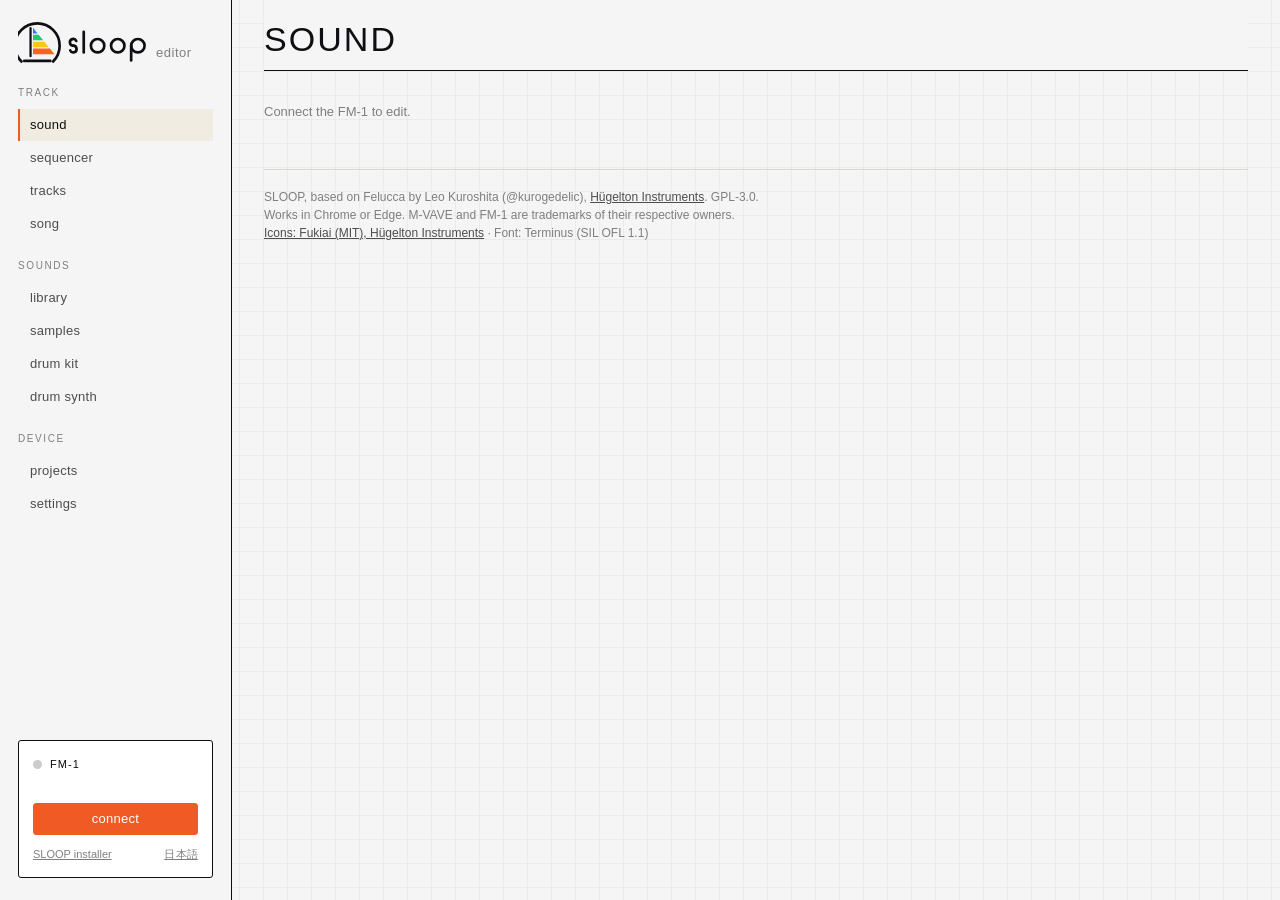
==== docs/webapp/editor/index.html @ 5346305a "editor: the 'field' reskin (teenage-engineering paper palette, every colour a :root token) and the S" ====
<!doctype html>
<!-- SPDX-License-Identifier: GPL-3.0-only
     Copyright (C) 2026 Leo Kuroshita (@kurogedelic), Hügelton Instruments -->
<!-- Felucca web editor. One file, no libraries. Protocol: EDITOR_PROTOCOL.md.
     Add ?mock=1 to the URL to use a built-in simulated device. -->
<html lang="ja">
<head>
<meta charset="utf-8">
<meta name="viewport" content="width=device-width, initial-scale=1">
<title>SLOOP Editor</title>
<style>
  /* SLOOP 2.4 editor: the FM-1's screen on a big display. Black, the four track colours, the device's own
     Terminus pixel font (tools/gen_webfont.py, inlined: the editor also runs from file://), 16 px and 32 px only
     so every pixel stays sharp. The accent (--trk) is the selected track's colour, as the curves on the device.
     Fukiai: Hügelton Instruments' icon font (MIT, FUKIAI-LICENSE.txt); icons stay hidden until it has loaded. */
  @font-face { font-family: "SLOOP Terminus"; src: /*SLOOP-FONT*/url([data-uri])/*SLOOP-FONT*/ format("truetype"); font-display: block; }
  @font-face { font-family: "Fukiai"; src: url("fukiai.ttf") format("truetype"); font-display: block; unicode-range: U+EA00-EB09; }
  /* SLOOP 2.4 editor - "field" reskin after Teenage Engineering.
     Paper-and-hairline look: off-white surfaces, 1px ink strokes, orange accent, letterspaced micro-caps,
     a faint graph-paper grid behind the panels. The device's Terminus pixel font is kept for its own
     readouts (values, levels, the identity), the four track colours stay the device's own (ui_studio.c TE_COL).
     Rule kept from upstream: every colour lives in :root below and is used through var(--...); outside it only
     #000 (text on a colour). test_web.mjs checks this. */
  :root {
    /* teenage engineering "field" palette */
    --paper: #f5f5f5; --panel: #ffffff; --panel-2: #f1ece1; --field: #e5e5e5; --soft: #cccccc;
    --hair: #0f0e12; --ink: #0f0e12; --ink-2: #4d4d4d; --ink-3: #7f7f7f;
    --accent: #f05a24; --accent-2: #eb3622;
    --te-blue: #0071bb; --te-green: #006837; --te-red: #b81d13; --te-yellow: #fab413;
    --grid: #ecebe7;
    /* the names the page already uses */
    --bg: var(--paper); --s1: var(--panel); --s2: var(--field); --s3: var(--soft); --line: #dcd8d0;
    --dim: var(--ink-3); --fg2: var(--ink-2); --fg: var(--ink); --red: var(--te-red); --trk: var(--t1);
    --t1: #287cff; --t2: #1ecc70; --t3: #ffc618; --t4: #ff621a;
    --font-ui: "Helvetica Neue", Helvetica, Arial, system-ui, sans-serif;
    --font-screen: "SLOOP Terminus", ui-monospace, "Cascadia Mono", Menlo, Consolas, monospace;
    --r: 3px;
    color-scheme: light;
  }
  * { box-sizing: border-box; }
  html { background: var(--bg); }
  body { margin: 0; background-color: var(--bg); color: var(--ink-2); font: 400 13px/18px var(--font-ui);
         -webkit-font-smoothing: antialiased;
         background-image: linear-gradient(var(--grid) 1px, transparent 1px), linear-gradient(90deg, var(--grid) 1px, transparent 1px);
         background-size: 24px 24px; background-position: -1px -1px; }
  a { color: inherit; }
  h1, h2, h3 { font-weight: 400; margin: 0; font-size: 13px; line-height: 18px; }
  ::selection { background: var(--accent); color: var(--panel); }
  [hidden] { display: none !important; }
  .dim { color: var(--dim); }
  .ic { font-family: "Fukiai"; font-style: normal; font-weight: 400; font-synthesis: none; line-height: 1; margin-right: .4em;
        -webkit-font-smoothing: antialiased; }
  html:not(.fk) .ic { display: none; }

  /* ---- controls: rectangular, hairline, ink-invert on hover; accent = primary ---- */
  button { font: inherit; color: var(--ink); background: var(--panel); border: 1px solid var(--hair); padding: 6px 12px;
           cursor: pointer; white-space: nowrap; border-radius: var(--r); text-transform: lowercase; letter-spacing: .02em; }
  button:hover:not(:disabled) { background: var(--ink); color: var(--paper); }
  button:focus-visible, select:focus-visible, input:focus-visible, [tabindex]:focus-visible { outline: 2px solid var(--accent); outline-offset: 1px; }
  button:disabled { color: var(--soft); background: var(--panel); border-color: var(--soft); cursor: default; }
  button.pri { background: var(--accent); border-color: var(--accent); color: var(--panel); }
  button.pri:hover:not(:disabled) { background: var(--ink); border-color: var(--ink); }
  button.pri:disabled { background: var(--soft); border-color: var(--soft); color: var(--panel); }
  button.warn:hover:not(:disabled) { background: var(--te-red); border-color: var(--te-red); color: var(--panel); }
  select, input[type=text], input[type=number], input[type=search] {
    font: inherit; color: var(--ink); background: var(--panel); border: 1px solid var(--hair); padding: 4px 8px; border-radius: var(--r); min-width: 0; }
  select { appearance: none; padding-right: 24px; cursor: pointer;
           background: var(--panel) linear-gradient(45deg, transparent 50%, var(--ink) 50%) no-repeat calc(100% - 10px) 55% / 5px 5px,
                       linear-gradient(-45deg, transparent 50%, var(--ink) 50%) no-repeat calc(100% - 5px) 55% / 5px 5px; }
  select[size], select[multiple] { background: var(--panel); padding: 0; }
  select option { background: var(--panel); color: var(--ink); }
  select[size] option { padding: 3px 8px; }
  select[size] option:checked { background: var(--ink); color: var(--paper); }
  input[type=search] { padding-left: 8px; }
  input::placeholder { color: var(--soft); }
  input[type=checkbox] { appearance: none; width: 16px; height: 16px; margin: 0; border: 1px solid var(--hair); background: var(--panel);
                         border-radius: 2px; vertical-align: -3px; cursor: pointer; display: inline-grid; place-content: center; }
  input[type=checkbox]:checked { background: var(--accent); border-color: var(--accent); }
  input[type=checkbox]:checked::after { content: ""; width: 8px; height: 8px; background: var(--panel); }
  /* a slider: a thin bar filled to the value (--p, set by the editor), a square ink handle; no native chrome */
  input[type=range] { appearance: none; -webkit-appearance: none; width: 100%; height: 18px; margin: 0; background: transparent; cursor: pointer; }
  input[type=range]::-webkit-slider-runnable-track { height: 4px;
    background: linear-gradient(90deg, var(--s2) var(--a, 0%), var(--c, var(--accent)) var(--a, 0%), var(--c, var(--accent)) var(--p, 0%), var(--s2) var(--p, 0%)); }
  input[type=range]::-moz-range-track { height: 4px;
    background: linear-gradient(90deg, var(--s2) var(--a, 0%), var(--c, var(--accent)) var(--a, 0%), var(--c, var(--accent)) var(--p, 0%), var(--s2) var(--p, 0%)); }
  input[type=range]::-webkit-slider-thumb { -webkit-appearance: none; width: 8px; height: 16px; margin-top: -6px; background: var(--ink); border: 0; border-radius: 1px; }
  input[type=range]::-moz-range-thumb { width: 8px; height: 16px; background: var(--ink); border: 0; border-radius: 1px; }
  input[type=range]:disabled { opacity: .35; }
  progress { appearance: none; -webkit-appearance: none; height: 8px; border: 1px solid var(--hair); background: var(--panel); vertical-align: middle; border-radius: 2px; }
  progress::-webkit-progress-bar { background: var(--panel); }
  progress::-webkit-progress-value { background: var(--accent); }
  progress::-moz-progress-bar { background: var(--accent); }
  .bar { display: flex; flex-wrap: wrap; gap: 8px; align-items: center; margin: 0 0 10px; }
  .bar .grow { flex: 1; }
  .seg { display: inline-flex; flex-wrap: wrap; gap: 0; border: 1px solid var(--hair); border-radius: var(--r); overflow: hidden; }
  .seg button { border: 0; border-left: 1px solid var(--hair); border-radius: 0; background: var(--panel); color: var(--dim); }
  .seg button:first-child { border-left: 0; }
  .seg button[aria-pressed="true"], button.tog[aria-pressed="true"] { background: var(--ink); color: var(--paper); }
  .seg.ids button { text-transform: none; }
  button:disabled .ic { opacity: .5; }
  label { white-space: nowrap; }
  table { border-collapse: collapse; }
  th { font-weight: 400; color: var(--dim); text-align: left; padding: 0 12px 4px 0; text-transform: lowercase; }
  td { padding: 2px 12px 2px 0; }
  td.i { color: var(--dim); text-align: right; }

  /* ---- the frame: the side bar (logo, pages, the device), the page ---- */
  .app { display: grid; grid-template-columns: 232px minmax(0, 1fr); min-height: 100vh; }
  .side { position: sticky; top: 0; height: 100vh; display: flex; flex-direction: column; gap: 20px; padding: 22px 18px;
          border-right: 1px solid var(--hair); overflow-y: auto; background: var(--paper); }
  .brand { display: flex; align-items: flex-end; gap: 10px; color: var(--ink); text-decoration: none; }
  .brand svg { width: 128px; height: auto; display: block; color: var(--ink); }
  .brand span { color: var(--dim); text-transform: lowercase; padding-bottom: 2px; letter-spacing: .04em; }
  .tabs { display: flex; flex-direction: column; gap: 1px; }
  .tabs .navh { color: var(--ink-3); margin: 16px 0 6px; text-transform: uppercase; font-size: 10px; letter-spacing: .16em; }
  .tabs .navh:first-child { margin-top: 0; }
  .tabs button { background: none; color: var(--ink-2); text-align: left; padding: 7px 10px; border: 0; border-left: 2px solid transparent; border-radius: 0; }
  .tabs button:hover { color: var(--ink); background: var(--panel-2); }
  .tabs button[aria-selected="true"] { color: var(--ink); background: var(--panel-2); border-left-color: var(--accent); }
  .devcard { margin-top: auto; display: flex; flex-direction: column; gap: 10px; padding: 14px; border: 1px solid var(--hair);
             border-radius: var(--r); background: var(--panel); }
  .devline { display: flex; align-items: center; gap: 8px; color: var(--ink); text-transform: uppercase; font-size: 11px; letter-spacing: .1em; }
  .led { width: 9px; height: 9px; background: var(--soft); border-radius: 50%; flex: none; }
  .led.on { background: var(--te-green); box-shadow: 0 0 6px var(--te-green); }
  .led.busy { background: var(--te-yellow); }
  #version { color: var(--ink-2); overflow-wrap: anywhere; font: 12px/16px var(--font-screen); }
  #live, #mock { color: var(--dim); font-size: 11px; }
  #connect { width: 100%; }
  .devcard .links { display: flex; justify-content: space-between; gap: 8px; font-size: 11px; }
  .lang { background: none; border: 0; color: var(--dim); padding: 0; text-decoration: underline; text-transform: none; }
  .lang:hover:not(:disabled) { background: none; color: var(--ink); }

  .main { min-width: 0; padding: 0 32px 40px; }
  .top { position: sticky; top: 0; z-index: 5; background: var(--paper); padding: 22px 0 14px; border-bottom: 1px solid var(--hair); }
  .titlebar { display: flex; align-items: flex-end; gap: 16px; min-height: 34px; }
  #pagetitle { font-size: 34px; line-height: 34px; font-weight: 300; color: var(--ink); text-transform: uppercase; letter-spacing: .06em;
               white-space: nowrap; flex: none; }
  #status { margin-left: auto; color: var(--dim); text-align: right; min-height: 18px; overflow-wrap: anywhere; max-width: 70%; font-size: 12px;
            display: -webkit-box; -webkit-line-clamp: 2; -webkit-box-orient: vertical; overflow: hidden; }
  #status.err { color: var(--te-red); }
  .trackbar { display: flex; flex-wrap: wrap; gap: 10px; align-items: center; margin-top: 16px; }
  .trackbar > .dim { text-transform: uppercase; letter-spacing: .12em; font-size: 10px; margin-right: 4px; }
  #trackbtns button { display: flex; align-items: center; gap: 10px; padding: 0 14px 0 0; background: var(--panel); color: var(--ink-2);
                      text-transform: none; min-width: 150px; max-width: 240px; overflow: hidden; }
  #trackbtns button .no { width: 34px; height: 34px; display: grid; place-content: center; background: var(--c); color: var(--panel); font-size: 16px; flex: none; }
  #trackbtns button .nm { overflow: hidden; text-overflow: ellipsis; }
  #trackbtns button[aria-pressed="true"] { background: var(--panel-2); color: var(--ink); box-shadow: inset 0 -3px var(--c); }
  #trackbtns button[aria-pressed="true"] .no { background: var(--c); color: var(--panel); }
  .hint { margin: 32px 0; color: var(--dim); }
  .panel { padding-top: 22px; }
  footer { margin-top: 48px; padding-top: 18px; border-top: 1px solid var(--line); color: var(--dim); font-size: 12px; }
  footer a { color: var(--ink-2); text-decoration: underline; }

  /* ---- cards and the parameter pages (the device's 4 knobs a page, one colour per knob) ---- */
  .card { background: var(--panel); border: 1px solid var(--hair); border-radius: var(--r); padding: 16px 18px 18px; margin: 0 0 18px; min-width: 0; }
  .card > h2, .group > h2 { color: var(--ink); text-transform: uppercase; margin: 0 0 14px; display: flex; align-items: center; gap: 8px;
                            font-size: 15px; line-height: 18px; font-weight: 400; letter-spacing: .12em; }
  .card > h2 .ic, .group > h2 .ic { font-size: 18px; color: var(--ink-2); }
  .card > h2 .sub, .group > h2 .sub { color: var(--dim); text-transform: lowercase; margin-left: auto; font-size: 12px; line-height: 16px; letter-spacing: 0; }
  .card > p.dim { margin: 0 0 12px; }
  .groups + .card { margin-top: 18px; }
  .cards2 { display: grid; grid-template-columns: repeat(auto-fit, minmax(min(100%, 420px), 1fr)); gap: 0 18px; align-items: start; }
  .groups { columns: 2 520px; column-gap: 18px; }
  .group { background: var(--panel); border: 1px solid var(--hair); border-radius: var(--r); padding: 16px 18px 12px; min-width: 0; break-inside: avoid; margin: 0 0 18px; }
  .group h3 { color: var(--ink-3); text-transform: uppercase; margin: 14px 0 8px; display: flex; align-items: center; font-size: 10px; letter-spacing: .16em; }
  .group h2 + h3 { margin-top: 0; }
  .knobs { display: grid; grid-template-columns: repeat(4, minmax(0, 1fr)); border-top: 1px solid var(--line); }
  /* 2.5: the DRUM SYNTH page */
  .dslanes { display: grid; grid-template-columns: repeat(8, minmax(0, 1fr)); gap: 4px; margin: 6px 0 10px; }
  .dslanes button { --c: var(--t4); padding: 8px 4px; white-space: nowrap; overflow: hidden; text-overflow: ellipsis; }
  .dslanes button[aria-pressed=true] { background: var(--c); border-color: var(--c); color: var(--ink); }
  .dsrng { display: inline-flex; align-items: center; gap: 6px; }
  .dsrng input[type=range] { width: 110px; --c: var(--t4); }
  #dsgroups .knob { --c: var(--t4); }
  .knob { --c: var(--t1); position: relative; padding: 10px 12px 12px; min-width: 0; border-left: 1px solid var(--line);
          display: flex; flex-direction: column; gap: 6px; }
  .knob:first-child { border-left: 0; padding-left: 0; }
  .knobs > .knob:nth-child(4n + 2) { --c: var(--t2); }
  .knobs > .knob:nth-child(4n + 3) { --c: var(--t3); }
  .knobs > .knob:nth-child(4n + 4) { --c: var(--t4); }
  .knob .kl { color: var(--c); text-transform: uppercase; font-size: 10px; letter-spacing: .1em; overflow: hidden; text-overflow: ellipsis; white-space: nowrap; }
  .knob .v { color: var(--ink); font: 32px/32px var(--font-screen); white-space: nowrap; overflow: hidden; cursor: ns-resize;
             user-select: none; touch-action: none; }
  .knob .v small { font: 16px/16px var(--font-screen); color: var(--dim); margin-left: 4px; }
  .knob .v.long { font: 16px/32px var(--font-screen); }
  .knob select { width: 100%; color: var(--ink); border-color: var(--hair); font-size: 13px; }
  .knob.enum .v { display: none; }
  .knob.enum select { margin-top: 6px; height: 34px; color: var(--c); border-color: var(--line); background-color: var(--panel-2); }
  .knob.pushed .v, .knob.pushed select { color: var(--accent); }
  /* wave choices: a page-drawn picker so the options carry an icon (Chrome 135+); native menus get words only */
  @supports (appearance: base-select) {
    select.wave, select.wave::picker(select) { appearance: base-select; }
    select.wave > button { font: inherit; background: none; color: inherit; padding: 0; text-align: start; text-transform: none; }
    select.wave::picker(select) { border: 1px solid var(--hair); background: var(--panel); color: var(--ink); padding: 0; border-radius: var(--r); }
    select.wave option { padding: 2px 8px; min-block-size: 0; }
    select.wave option:checked { color: var(--accent); }
    select.wave option:hover, select.wave option:focus-visible { background: var(--ink); color: var(--paper); }
    select.wave option::checkmark { display: none; }
  }

  /* ---- sound: the engine and its presets ---- */
  .browser { display: grid; grid-template-columns: 200px minmax(220px, 360px) 1fr; gap: 18px; align-items: start; }
  .browser .fld { display: flex; flex-direction: column; gap: 6px; color: var(--ink-3); text-transform: uppercase; font-size: 10px; letter-spacing: .12em; }
  .browser select:not([size]) { width: 100%; }
  .browser select[size] { width: 100%; height: 200px; }
  .browser .acts { display: flex; flex-direction: column; gap: 8px; align-items: flex-start; padding-top: 24px; }
  .browser .acts .bar { margin: 0; }
  #engine { height: 34px; }

  /* ---- sequencer: the steps as the device's tiles, the drum lanes ---- */
  .grid { display: grid; grid-template-columns: repeat(16, minmax(0, 1fr)); gap: 3px; margin: 10px 0 18px; }
  .grid button { background: var(--panel); color: var(--ink-3); border: 1px solid var(--hair); border-radius: 2px; padding: 5px 6px; min-width: 0;
                 height: 60px; display: flex; flex-direction: column; justify-content: space-between; text-align: left; overflow: hidden; text-transform: none; }
  .grid button:hover:not(:disabled) { background: var(--panel-2); color: var(--ink); }
  .grid button .n { color: var(--soft); font-size: 10px; letter-spacing: .06em; }
  .grid button.beat .n { color: var(--ink-2); }
  .grid button .x { overflow: hidden; overflow-wrap: anywhere; color: var(--ink-2); line-height: 15px; max-height: 30px; font-size: 11px; }
  .grid button.on { background: var(--trk); border-color: var(--trk); }
  .grid button.on .n, .grid button.on .x { color: var(--ink); }
  .grid button.acc { box-shadow: inset 0 3px var(--ink); }
  .grid button.tie { background: repeating-linear-gradient(-45deg, var(--panel) 0 6px, var(--s2) 6px 8px); }
  .grid button.lk .n::after { content: " \25AA"; }
  .grid button.fc1 .n::before { content: "F "; }
  .grid button.fc2 .n::before { content: "\00d7 "; }
  .grid button.sel { outline: 2px solid var(--ink); outline-offset: 1px; }
  .stepdetail { margin: 0 0 18px; padding: 12px 0 0; border-top: 1px solid var(--line); }
  .stepdetail .bar > * { margin-right: 8px; }
  .stepdetail input[type=number] { width: 70px; }
  .stepcols { columns: 520px; column-gap: 32px; }
  .stepcols table { break-inside: avoid; margin-bottom: 12px; }
  #steps input[type=text] { width: 140px; }
  #steps input[type=number] { width: 60px; }
  #steps .bad { border-color: var(--te-red); color: var(--te-red); }
  #steps tr.off td { color: var(--soft); }
  #steps tr.hl td { background: var(--panel-2); }
  /* ---- 2.5: LEN at hand, the piano roll, the MIDI preview, the song order ---- */
  .seqtools input[type=number] { width: 64px; text-align: center; }
  .seqtools .sq { min-width: 34px; padding: 0 8px; }
  .seqtools > * { margin-right: 6px; }
  .rollbox { overflow-x: auto; margin: 8px 0; border: 1px solid var(--hair); border-radius: var(--r); }
  .rollbox canvas { display: block; touch-action: none; }
  .midiprev { border: 1px solid var(--hair); border-radius: var(--r); padding: 12px; margin: 8px 0 18px; }
  .midiprev ul { margin: 6px 0; padding-left: 20px; }
  .midiprev ul.warn li { color: var(--te-yellow); }
  table.song td, table.song th { padding: 4px 8px; text-align: left; }
  table.song input[type=number] { width: 64px; }
  table.song td.acts button { min-width: 34px; padding: 0 6px; margin-right: 4px; }
  table.song tr.bad td { color: var(--te-red); }
  #p-song .bad { color: var(--te-red); }
  details.more { margin-top: 8px; }
  details.more > summary { cursor: pointer; color: var(--dim); text-transform: lowercase; list-style: none; padding: 6px 0; }
  details.more > summary::before { content: "\25B8  "; }
  details.more[open] > summary::before { content: "\25BE  "; }
  .dgrid { display: grid; gap: 2px; margin: 8px 0 18px; overflow-x: auto; }
  .dgrid .ln { color: var(--ink-2); white-space: nowrap; padding-right: 10px; align-self: center; text-transform: lowercase; }
  .dgrid .hd { color: var(--dim); }
  .dgrid .gap { grid-column: 1 / -1; height: 12px; }
  .dgrid button { background: var(--panel); color: var(--ink-3); border: 1px solid var(--hair); border-radius: 2px; padding: 0; min-width: 18px; height: 22px; line-height: 22px; text-align: center; }
  .dgrid button.beat { background: var(--panel-2); color: var(--ink-2); }
  .dgrid button:hover { outline: 1px solid var(--ink); }
  .dgrid button.on { background: var(--t4); border-color: var(--t4); color: var(--ink); }
  .dgrid button.on.l1 { background: color-mix(in srgb, var(--t4) 35%, var(--panel)); }
  .dgrid button.on.l2 { background: color-mix(in srgb, var(--t4) 65%, var(--panel)); }
  .dgrid button.on.l3 { background: var(--ink); color: var(--panel); }

  /* ---- mixer: the device's TRACKS strips ---- */
  .mixer { display: grid; grid-template-columns: repeat(4, minmax(0, 170px)); gap: 12px; margin: 4px 0 12px; }
  .strip { --c: var(--t1); background: var(--paper); border: 1px solid var(--hair); border-radius: var(--r); padding: 12px 10px;
           display: flex; flex-direction: column; align-items: center; gap: 10px; min-width: 0; }
  .strip.sel { border-color: var(--c); box-shadow: inset 0 0 0 1px var(--c); }
  .strip button.num { width: 48px; height: 48px; font: 32px/32px var(--font-screen); padding: 0; background: var(--panel); color: var(--c); border: 1px solid var(--hair); }
  .strip.sel button.num { background: var(--c); color: var(--panel); border-color: var(--c); }
  .strip .snd { width: 100%; text-align: center; color: var(--ink); overflow-wrap: anywhere; min-height: 40px; text-transform: uppercase; font-size: 11px; letter-spacing: .08em; }
  .strip .rec, .strip .solo { color: var(--soft); text-transform: lowercase; }
  .strip .rec.on { color: var(--panel); background: var(--te-red); border-color: var(--te-red); padding: 0 6px; }
  .strip .rec:not(.on) .ic { visibility: hidden; }
  .strip .solo { visibility: hidden; }
  .strip .solo.on { visibility: visible; color: var(--ink); background: var(--te-yellow); border-color: var(--te-yellow); padding: 0 6px; }
  .strip input.fader { writing-mode: vertical-lr; direction: rtl; width: 32px; height: 180px; }
  .strip input.fader::-webkit-slider-runnable-track { width: 6px; height: 100%; background: linear-gradient(0deg, var(--c) var(--p, 0%), var(--s2) var(--p, 0%)); }
  .strip input.fader::-moz-range-track { width: 6px; background: linear-gradient(0deg, var(--c) var(--p, 0%), var(--s2) var(--p, 0%)); }
  .strip input.fader::-webkit-slider-thumb { width: 18px; height: 8px; margin-top: 0; margin-left: -6px; border-radius: 1px; }
  .strip input.fader::-moz-range-thumb { width: 18px; height: 8px; border-radius: 1px; }
  .strip .lv { color: var(--ink); font: 32px/32px var(--font-screen); }
  .strip .v { white-space: nowrap; }
  .strip .pan { width: 100%; }
  .strip.muted .fader, .strip.muted .lv { opacity: .35; }
  .strip button { width: 100%; }
  .strip button.tog[aria-pressed="true"] { background: var(--c); color: var(--panel); }
  .strip button.selb:disabled { background: none; color: var(--c); border-color: var(--soft); }

  /* ---- library and the device bank ---- */
  .libcols { display: grid; grid-template-columns: repeat(auto-fit, minmax(min(100%, 420px), 1fr)); gap: 18px; }
  .libcols > .card { margin: 0; }
  .libcols .bar input[type=search] { flex: 1 1 140px; }
  .list { height: 360px; overflow: auto; border: 1px solid var(--hair); border-radius: var(--r); background: var(--panel); resize: vertical; }
  .list table { width: 100%; table-layout: fixed; }
  .list th { position: sticky; top: 0; background: var(--panel-2); padding: 5px 8px; }
  .list td { padding: 4px 8px; white-space: nowrap; overflow: hidden; text-overflow: ellipsis; color: var(--ink-2); }
  .list tr[data-id]:hover td, .list tr[data-slot]:hover td { background: var(--panel-2); }
  .list tr[data-id], .list tr[data-slot] { cursor: pointer; }
  .list tr.sel td, .list tr.sel:hover td { background: var(--ink); color: var(--paper); }
  .list tr.empty td { color: var(--soft); }
  .list tr.over td { outline: 1px dashed var(--accent); outline-offset: -1px; }
  .list.over { outline: 1px solid var(--accent); }
  .list .none { padding: 12px; color: var(--dim); }
  .list col.n { width: 52px; } .list col.e { width: 96px; } .list col.d { width: 110px; }

  /* ---- samples: CHOP and the user slots ---- */
  .smp { background: var(--panel); border: 1px solid var(--hair); border-radius: var(--r); padding: 16px 18px; margin: 0 0 18px; }
  .smp.over { outline: 2px dashed var(--accent); outline-offset: -2px; }
  .smp .head { display: flex; flex-wrap: wrap; gap: 8px 12px; align-items: center; margin: 0 0 8px; }
  .smp .head b { font-weight: 400; color: var(--ink); min-width: 48px; }
  .smp > .head:first-child b { font: 32px/32px var(--font-screen); color: var(--trk); }
  .smp progress { width: 180px; }
  .smp table { margin: 8px 0 0; }
  .smp input.name { width: 110px; text-transform: uppercase; }
  .smp input.root { width: 60px; }
  .smp .bad { color: var(--te-red); }
  .chop canvas.wave { display: block; width: 100%; height: 150px; margin: 8px 0; background: var(--paper); border: 1px solid var(--hair); border-radius: var(--r);
                      cursor: default; touch-action: none; }
  .chop .sep { width: 12px; }
  .chop input.num { width: 70px; }
  .chop input[type=range] { width: 110px; }
  .chop button.tap { min-width: 80px; }
  .chop .chops { display: flex; flex-wrap: wrap; gap: 3px; margin: 8px 0; }
  .chop .chip { display: inline-flex; align-items: center; gap: 4px; background: var(--field); color: var(--ink-2); padding: 3px 8px; cursor: pointer;
                user-select: none; text-transform: none; border: 1px solid var(--hair); border-radius: 2px; }
  .chop .chip.on { background: var(--accent); border-color: var(--accent); color: var(--panel); }
  .chop .chip.off { color: var(--soft); text-decoration: line-through; }
  .chop input.len { width: 180px; }
  .chop .selrow[hidden] { display: none; }

  /* ---- drum kit: 16 pads, one per drum lane, as the white keys ---- */
  .kithead { display: grid; grid-template-columns: minmax(0, 1fr) auto; gap: 12px 24px; align-items: end; }
  .kitmeter { display: flex; align-items: center; gap: 10px; }
  .kitmeter progress { width: 220px; height: 8px; }
  .kitmeter.over progress::-webkit-progress-value { background: var(--te-red); }
  .kitmeter.over span { color: var(--te-red); }
  .pads { display: grid; grid-template-columns: repeat(4, minmax(0, 1fr)); gap: 10px; margin: 16px 0; }
  .pad { --c: var(--t4); background: var(--panel); border: 1px solid var(--hair); border-radius: var(--r); padding: 10px; min-width: 0; display: flex; flex-direction: column;
         gap: 6px; position: relative; min-height: 170px; }
  .pad.over { outline: 2px dashed var(--c); outline-offset: -2px; }
  .pad .ph { display: flex; align-items: baseline; gap: 8px; }
  .pad .ph b { font-weight: 400; color: var(--c); text-transform: uppercase; letter-spacing: .06em; }
  .pad .ph .key { color: var(--soft); margin-left: auto; }
  .pad canvas { width: 100%; height: 48px; display: block; background: var(--paper); border: 1px solid var(--line); cursor: pointer; }
  .pad .fn { color: var(--ink-2); overflow: hidden; text-overflow: ellipsis; white-space: nowrap; }
  .pad .empty { flex: 1; display: grid; place-content: center; color: var(--soft); text-align: center; cursor: pointer; border: 1px dashed var(--soft); border-radius: 2px; }
  .pad .empty:hover { color: var(--ink-2); border-color: var(--ink); }
  .pad .row3 { display: grid; grid-template-columns: auto 1fr auto; gap: 6px; align-items: center; color: var(--dim); }
  .pad .row3 .val { color: var(--ink-2); min-width: 64px; text-align: right; font-family: var(--font-screen); }
  .pad .acts { display: flex; gap: 4px; }
  .pad .acts button { padding: 3px 8px; }
  .pad.playing canvas { outline: 1px solid var(--c); }
  .kstep { border-top: 1px solid var(--line); padding: 16px 0 4px; margin-top: 8px; }
  .kstep > h3 { display: flex; align-items: center; gap: 12px; color: var(--ink); text-transform: uppercase; margin: 0 0 10px; font-size: 12px; letter-spacing: .12em; }
  .kstep > h3 .num { width: 32px; height: 32px; display: grid; place-content: center; background: var(--trk); color: var(--panel); font: 32px/32px var(--font-screen); }
  .dest { display: grid; grid-template-columns: minmax(0, 2fr) repeat(4, minmax(0, 1fr)); gap: 8px; margin: 0 0 10px; }
  .dest button { display: flex; flex-direction: column; align-items: flex-start; gap: 4px; padding: 10px 12px; background: var(--panel);
                 border: 1px solid var(--hair); text-transform: none; white-space: normal; text-align: left; min-height: 92px; }
  .dest button b { font-weight: 400; font-family: var(--font-screen); font-size: 32px; line-height: 32px; color: var(--ink); }
  .dest button .cap { color: var(--dim); }
  .dest button .now { color: var(--soft); overflow-wrap: anywhere; }
  .dest button.full .now { color: var(--ink-2); }
  .dest button.big { border-color: var(--t4); }
  .dest button.big b { color: var(--t4); }
  .dest button[aria-checked="true"] { background: var(--panel-2); border-color: var(--trk); box-shadow: inset 0 0 0 1px var(--trk); }
  .dest button[aria-checked="true"] b { color: var(--trk); }
  .dest button:disabled { opacity: .35; }
  .destnote { color: var(--ink-2); margin: 0 0 10px; }
  .destnote .warn, .warn-t { color: var(--accent-2); }

  /* ---- samples: the slots, files or CHOP, send ---- */
  .dest.slots4 { grid-template-columns: repeat(4, minmax(0, 1fr)); }
  .dest.slots4 button progress { width: 100%; height: 4px; }
  .modes { margin: 0 0 10px; }
  .modes button { padding: 8px 16px; text-transform: none; }
  .modes button[aria-selected="true"] { background: var(--ink); border-color: var(--ink); color: var(--paper); }
  .modehelp { color: var(--ink-2); margin: 0 0 12px; max-width: 980px; }
  .modehelp p { margin: 0 0 4px; }
  .modehelp p:first-child { color: var(--ink); }
  .dropzone { border: 1px dashed var(--ink-3); border-radius: var(--r); padding: 28px 16px; display: grid; place-items: center; gap: 6px; cursor: pointer;
              text-align: center; margin: 0 0 12px; background: var(--panel); }
  .dropzone b { font-weight: 400; color: var(--ink); }
  .dropzone:hover, .dropzone.over { border-color: var(--accent); }
  .dropzone.over { outline: 2px dashed var(--accent); outline-offset: -2px; }
  canvas.keymap { display: block; width: 100%; height: 44px; margin: 8px 0 12px; }
  .flist { display: grid; gap: 2px; margin: 0 0 8px; }
  .frow { --c: var(--t1); display: grid; grid-template-columns: 40px minmax(0, 1fr) 80px 120px 80px 40px; gap: 8px; align-items: center;
          background: var(--panel); padding: 4px 8px; border: 1px solid var(--line); border-left: 4px solid var(--c); }
  .frow.fhead { background: none; border-color: transparent; border-left-color: transparent; color: var(--dim); text-transform: lowercase; }
  .frow .fn { overflow: hidden; text-overflow: ellipsis; white-space: nowrap; color: var(--ink); }
  .frow input.root { width: 72px; }
  .frow button { padding: 3px 0; }
  .pane .smp.chop { border: 0; padding: 0; margin: 0; background: none; }
  .seg button.trk[aria-pressed], .seg button.trk { color: var(--c); }
  .seg button.trk:hover:not(:disabled) { background: var(--c); color: var(--panel); }
  .seg button.trk:disabled { color: var(--soft); }
  /* ---- projects, settings ---- */
  .slots { display: grid; grid-template-columns: repeat(auto-fill, minmax(200px, 1fr)); gap: 12px; }
  .slot { background: var(--paper); border: 1px solid var(--hair); border-radius: var(--r); padding: 12px; display: flex; flex-direction: column; gap: 8px; }
  .slot b { font-weight: 400; font-family: var(--font-screen); font-size: 32px; line-height: 32px; color: var(--ink); }
  .slot .st { color: var(--dim); text-transform: lowercase; }
  .slot.used .st { color: var(--te-green); }
  .slot .bar { margin: 0; }
  #sysinfo th { padding-right: 24px; }
  #sysinfo td { color: var(--ink); }
  .fm6ops { overflow-x: auto; }
  .fm6list { display: grid; grid-template-columns: repeat(auto-fill, minmax(190px, 1fr)); gap: 4px; margin: 6px 0 10px; }
  .fm6v { display: flex; align-items: center; gap: 6px; min-width: 0; }
  .fm6v button { flex: 1; min-width: 0; text-align: left; white-space: nowrap; overflow: hidden; text-overflow: ellipsis; text-transform: none; }
  .fm6v .dim { width: 2.6em; }
  #fm6panel.drop { outline: 2px dashed var(--accent); outline-offset: -6px; }
  .fm6ops td, .fm6ops th { padding: 1px 3px; }
  input.fm6n { width: 3.6em; padding: 2px 3px; }
  #fm6panel h3 { margin: 16px 0 6px; color: var(--ink-3); text-transform: uppercase; font-size: 10px; letter-spacing: .16em; }

  /* ---- narrow screens: the side bar becomes a top bar ---- */
  @media (max-width: 860px) {
    .app { grid-template-columns: minmax(0, 1fr); }
    .side { position: static; height: auto; flex-direction: row; flex-wrap: wrap; align-items: center; gap: 12px; padding: 12px 16px;
            border-right: 0; border-bottom: 1px solid var(--hair); }
    .brand svg { width: 96px; }
    .tabs { flex-direction: row; overflow-x: auto; order: 3; width: 100%; }
    .tabs .navh { display: none; }
    .tabs button { border-left: 0; border-bottom: 2px solid transparent; }
    .tabs button[aria-selected="true"] { border-bottom-color: var(--accent); }
    .devcard { margin: 0 0 0 auto; padding: 0; border: 0; background: none; flex-direction: row; flex-wrap: wrap; align-items: center; }
    #connect { width: auto; }
    .main { padding: 0 16px 24px; }
    .top { position: static; }
    .browser { grid-template-columns: 1fr; }
    .browser .acts { padding-top: 0; }
    .grid { grid-template-columns: repeat(8, minmax(0, 1fr)); }
    .mixer { grid-template-columns: repeat(2, minmax(0, 1fr)); }
    .pads { grid-template-columns: repeat(2, minmax(0, 1fr)); }
    .knobs { grid-template-columns: repeat(2, minmax(0, 1fr)); }
    .dslanes { grid-template-columns: repeat(4, minmax(0, 1fr)); }
    .knobs > .knob:nth-child(2n + 1) { border-left: 0; padding-left: 0; }
    .kithead { grid-template-columns: 1fr; }
    .dest, .dest.slots4 { grid-template-columns: repeat(2, minmax(0, 1fr)); }
    .frow { grid-template-columns: 32px minmax(0, 1fr) 64px 40px; }
    .frow > :nth-child(4), .frow > :nth-child(5) { display: none; }
    .dest button.big { grid-column: 1 / -1; }
  }

  /* ---- motion: short, ink-and-paper; every effect off when the reader asks for less ---- */
  @media (prefers-reduced-motion: no-preference) {
    button, .tabs button, select, input[type=text], input[type=number], input[type=search],
    .seg button, .dgrid button, .grid button, .chip, .list tr[data-id], .list tr[data-slot], .pad, .strip {
      transition: background-color .14s ease, color .14s ease, border-color .14s ease, box-shadow .14s ease; }
    button:active:not(:disabled) { transform: translateY(1px); }
    .led.on { animation: ledpulse 2.6s ease-in-out infinite; }
    .led.busy { animation: ledblink 1s steps(2, jump-none) infinite; }
    progress::-webkit-progress-value, progress::-moz-progress-bar { transition: width .35s ease; }
    .pad.playing canvas { animation: padflash .7s ease-in-out infinite; }
    @keyframes ledpulse { 0%, 100% { opacity: 1; } 50% { opacity: .35; } }
    @keyframes ledblink { 0% { opacity: 1; } 49.9% { opacity: 1; } 50% { opacity: .15; } }
    @keyframes padflash { 0%, 100% { outline-color: var(--c); } 50% { outline-color: transparent; } }
  }

  /* ---- the SP-202 "Dr. Sample" effector strip on the FX card: lit effect buttons + an animated lo-fi LCD ---- */
  .fxdeck { display: grid; grid-template-columns: minmax(0, 1.15fr) minmax(0, 1fr); gap: 12px; padding: 10px 12px;
            margin: 0 0 8px; background: var(--panel-2); border: 1px solid var(--hair); border-radius: var(--r); }
  .fxdeck .lcd { border: 1px solid var(--hair); border-radius: 2px; background: var(--paper); overflow: hidden; min-width: 0; }
  .fxdeck .lcd canvas { display: block; width: 100%; height: 84px; }
  .fxdeck .mode { display: grid; grid-template-columns: repeat(3, minmax(0, 1fr)); gap: 6px; align-content: center; }
  .fxdeck .mode button { display: flex; flex-direction: column; align-items: center; gap: 5px; padding: 7px 4px 6px;
                         font-size: 11px; letter-spacing: .1em; text-transform: uppercase; }
  .fxdeck .mode .led { width: 7px; height: 7px; border-radius: 50%; background: var(--soft); flex: none; }
  .fxdeck .mode button[aria-pressed="true"] { background: var(--ink); border-color: var(--ink); color: var(--paper); }
  .fxdeck .mode button[aria-pressed="true"] .led { background: var(--te-yellow); box-shadow: 0 0 6px var(--te-yellow); }
  .fxdeck .cap { grid-column: 1 / -1; display: flex; align-items: center; gap: 10px; color: var(--ink-3);
                 text-transform: uppercase; font-size: 9px; letter-spacing: .2em; }
  @media (max-width: 860px) {
    .fxdeck { grid-template-columns: 1fr; }
    .fxdeck .mode { grid-template-columns: repeat(6, minmax(0, 1fr)); }
    .fxdeck .lcd canvas { height: 64px; }
  }
</style>
</head>
<body>
<div class="app">
  <aside class="side">
    <a class="brand" href="#sound" aria-label="SLOOP">
      <svg viewBox="44 24 572 186" role="img" aria-hidden="true">
        <path d="M59.29 200.71 A100.00 100.00 0 1 1 200.71 200.71" fill="none" stroke="currentColor" stroke-width="12" stroke-linecap="round"/>
        <rect x="95" y="46" width="10" height="136" rx="5" fill="currentColor"/>
        <polygon points="111,50 111,50 131.34,75 111,75" fill="#287CFF"/>
        <polygon points="111,81 136.22,81 156.56,106 111,106" fill="#1ECC70"/>
        <polygon points="111,112 161.44,112 181.78,137 111,137" fill="#FFC618"/>
        <polygon points="111,143 186.66,143 207,168 111,168" fill="#FF621A"/>
        <rect x="66" y="192" width="128" height="12" rx="6" fill="currentColor"/>
        <path d="M290.88 130 A14.88 15 0 1 1 304.37 108.66" fill="none" stroke="currentColor" stroke-width="12" stroke-linecap="round"/>
        <path d="M290.88 130 A14.88 15 0 1 1 277.39 151.34" fill="none" stroke="currentColor" stroke-width="12" stroke-linecap="round"/>
        <line x1="337.76" y1="68" x2="337.76" y2="160" stroke="currentColor" stroke-width="12" stroke-linecap="round"/>
        <circle cx="399.76" cy="130" r="30" fill="none" stroke="currentColor" stroke-width="12"/>
        <circle cx="489.76" cy="130" r="30" fill="none" stroke="currentColor" stroke-width="12"/>
        <circle cx="579.76" cy="130" r="30" fill="none" stroke="currentColor" stroke-width="12"/>
        <line x1="549.76" y1="130" x2="549.76" y2="196" stroke="currentColor" stroke-width="12" stroke-linecap="round"/>
      </svg>
      <span>editor</span>
    </a>
    <nav class="tabs" id="tabs" role="tablist" aria-orientation="vertical">
      <div class="navh" data-t="navTrack"></div>
      <button role="tab" data-tab="sound" data-t="sound" data-ic="symbol_audio"></button>
      <button role="tab" data-tab="sequencer" data-t="tabSeq" data-ic="symbol_grid"></button>
      <button role="tab" data-tab="tracks" data-t="tabTracks" data-ic="ui_slider_vertical"></button>
      <button role="tab" data-tab="song" data-t="tabSong" data-ic="control_arrow_loop"></button>
      <div class="navh" data-t="navSounds"></div>
      <button role="tab" data-tab="library" data-t="library" data-ic="symbol_books"></button>
      <button role="tab" data-tab="samples" data-t="samples" data-ic="symbol_waves"></button>
      <button role="tab" data-tab="kits" data-t="tabKits" data-ic="symbol_drum"></button>
      <button role="tab" data-tab="drumsynth" data-t="tabDrumSynth" data-ic="symbol_waves"></button>
      <div class="navh" data-t="navDevice"></div>
      <button role="tab" data-tab="projects" data-t="projects" data-ic="symbol_folder"></button>
      <button role="tab" data-tab="settings" data-t="tabSettings" data-ic="symbol_cog"></button>
    </nav>
    <div class="devcard">
      <div class="devline"><span class="led" id="led"></span><span data-t="fm1"></span></div>
      <span id="version"></span>
      <span id="live"></span>
      <span id="mock" hidden data-t="mock"></span>
      <button id="connect" class="pri" data-t="connect" data-ic="port_usb_c"></button>
      <div class="links"><a class="dim" href="../installer/" data-t="installer"></a><button class="lang" id="lang"></button></div>
    </div>
  </aside>

  <main class="main">
    <header class="top">
      <div class="titlebar"><h1 id="pagetitle"></h1><div id="status" role="status" aria-live="polite"></div></div>
      <div class="trackbar" id="trackbar" hidden><span class="dim" data-t="track"></span><span class="seg" id="trackbtns" role="group"></span></div>
    </header>
    <p class="hint" id="hint" hidden></p>

    <section class="panel" id="p-sound" data-tab="sound" data-dev hidden>
      <div class="card">
        <div class="browser" id="browser">
          <label class="fld"><span data-t="engine"></span><select id="engine"></select></label>
          <label class="fld"><span data-t="presets"></span><select id="preset" size="10"></select></label>
          <div class="acts">
            <p class="bar"><button id="init" class="warn" data-t="initSound"></button>
              <button id="factlib" data-t="factoryToLib" data-ic="symbol_books"></button></p>
            <p class="bar"><button id="savefile" data-t="saveFile" data-ic="symbol_download"></button>
              <button id="loadfile" data-t="loadFile" data-ic="symbol_upload"></button>
              <input type="file" id="file" accept=".json,application/json" hidden></p>
            <p class="dim" id="ctlhelp"><span data-t="ctlHelp"></span> <span data-t="ctlDrag"></span></p>
          </div>
        </div>
        <p class="dim" id="drumnote" data-t="drumNote" hidden></p>
      </div>
      <div class="groups" id="groups"></div>
      <!-- the FM6 engine's patch (firmware protocol v9): only while the selected track plays FM6 -->
      <div class="card" id="fm6panel" hidden>
        <h2 data-t="fm6Title" data-ic="ui_knob"></h2>
        <p class="dim" data-t="fm6Help"></p>
        <p class="bar"><button id="fm6read" data-t="fm6ReadBtn"></button> <button id="fm6send" class="pri" data-t="fm6SendBtn"></button>
          <label><input type="checkbox" id="fm6live"> <span data-t="fm6Live"></span></label></p>
        <p class="bar"><label><span data-t="fm6Slot"></span> <select id="fm6slot"></select></label>
          <button id="fm6load" data-t="load"></button> <button id="fm6store" data-t="fm6StoreBtn"></button>
          <button id="fm6erase" class="warn" data-t="erase"></button></p>
        <p class="bar"><button id="fm6import" data-t="fm6Import" data-ic="symbol_upload"></button>
          <input type="file" id="fm6file" accept=".syx,.SYX,.bin,application/octet-stream" hidden>
          <button id="fm6export" data-t="fm6Export" data-ic="symbol_download"></button>
          <button id="fm6bankexp" data-t="fm6BankExport" data-ic="symbol_download"></button>
          <button id="fm6init" data-t="fm6Init"></button> <span class="dim" data-t="fm6Drop"></span></p>
        <div id="fm6imported"></div>
        <h3 data-t="fm6Voice"></h3>
        <div id="fm6voice"></div>
        <h3 data-t="fm6Ops"></h3>
        <div id="fm6ops"></div>
      </div>
    </section>

    <section class="panel" id="p-sequencer" data-tab="sequencer" data-dev hidden>
      <div class="groups" id="seqgroups"></div>
      <div class="card" id="steps">
        <h2><span data-t="steps" data-ic="note_eight"></span><span class="sub" id="steplen"></span></h2>
        <p class="bar"><button id="reloadsteps" data-t="reload" data-ic="control_arrow_loop"></button>
          <button id="clearseq" class="warn" data-t="clearSeq" data-ic="symbol_trash"></button>
          <span class="dim" id="noteshelp"></span></p>
        <p class="bar seqtools"><span data-t="lenLabel"></span>
          <button type="button" id="lenminus" class="sq">&minus;</button><input id="lenval" type="number" min="1" max="64"><button type="button" id="lenplus" class="sq">+</button>
          <span class="seg" id="viewseg"><button type="button" data-v="grid" data-t="viewGrid"></button><button type="button" data-v="roll" data-t="viewRoll"></button></span>
          <button type="button" id="midiexp" data-t="midiExport" data-ic="symbol_download"></button>
          <button type="button" id="midiimp" data-t="midiImportBtn" data-ic="symbol_upload"></button>
          <input id="midifile" type="file" accept=".mid,.midi,audio/midi" hidden></p>
        <div class="midiprev" id="midiprev" hidden></div>
        <div class="bar" id="drumbar" hidden></div>
        <div class="dgrid" id="drumgrid" hidden></div>
        <div class="grid" id="stepgrid"></div>
        <div class="roll" id="roll" hidden>
          <p class="bar"><span class="dim" data-t="rollLen"></span> <span class="seg" id="rolllen"></span>
            <button type="button" id="rolldown" data-t="rollDown"></button> <span class="dim" id="rollrange"></span> <button type="button" id="rollup" data-t="rollUp"></button></p>
          <div class="rollbox"><canvas id="rollcv"></canvas></div>
          <p class="dim" data-t="rollHelp"></p>
        </div>
        <div class="stepdetail" id="stepdetail" hidden></div>
        <details class="more" id="steplist"><summary data-t="stepList"></summary>
          <div class="stepcols" id="steptables"></div></details>
      </div>
    </section>

    <section class="panel" id="p-tracks" data-tab="tracks" data-dev hidden>
      <div class="card">
        <h2 data-t="mixer" data-ic="ui_slider_vertical"></h2>
        <div class="mixer" id="mixer"></div>
        <p class="dim" data-t="mixHelp"></p>
      </div>
    </section>

    <!-- works without a device too (the device bank shows while connected) -->
    <section class="panel" id="p-song" data-tab="song" data-dev hidden>
      <div class="card">
        <h2 data-t="songTitle" data-ic="control_arrow_loop"></h2>
        <p class="dim" data-t="songHelp"></p>
        <p class="bad" id="songerr" hidden></p>
        <div id="songbody" hidden>
          <table class="song"><thead><tr><th>#</th><th data-t="songSection"></th><th data-t="songBars"></th><th data-t="songTimes"></th><th></th></tr></thead>
            <tbody id="songrows"></tbody></table>
          <p class="bad" id="songempty" data-t="songEmpty" hidden></p>
          <p class="bar"><button type="button" id="songadd" data-t="songAdd"></button> <span class="dim" id="songsum"></span></p>
          <p class="bar"><span data-t="songLoop"></span> <span class="seg" id="songloop"><button type="button" data-v="0" data-t="songLoopOff"></button><button type="button" data-v="1" data-t="songLoopOn"></button></span></p>
          <p class="bar"><button type="button" id="songread" data-t="songRead" data-ic="control_arrow_loop"></button>
            <button type="button" id="songsend" data-t="songSend" data-ic="symbol_upload"></button></p>
        </div>
      </div>
    </section>

    <section class="panel" id="p-library" data-tab="library" hidden>
      <div class="libcols" id="libsec">
        <div class="card" id="libpane">
          <h2 data-t="library" data-ic="symbol_books"></h2>
          <div class="bar">
            <input type="search" id="libq" spellcheck="false">
            <select id="libeng"></select>
            <select id="libtag"></select>
            <select id="libsort"></select>
          </div>
          <div class="list" id="liblist"></div>
          <p class="bar" style="margin-top:10px">
            <button id="libaud" class="pri" data-t="audition" data-ic="symbol_audio"></button>
            <button id="libput" data-t="toSlot" data-ic="symbol_upload"></button>
            <button id="libren" data-t="rename"></button>
            <button id="libtags" data-t="tags"></button>
            <button id="libdup" data-t="duplicate"></button>
            <button id="libdel" class="warn" data-t="delete" data-ic="symbol_trash"></button>
            <button id="libexp1" data-t="exportPatch" data-ic="symbol_download"></button>
          </p>
          <p class="bar">
            <button id="libsave" data-t="saveToLib" data-ic="port_disk"></button>
            <button id="libimport" data-t="import" data-ic="symbol_upload"></button>
            <button id="libexport" data-t="exportLib" data-ic="symbol_download"></button>
            <input type="file" id="libfile" accept=".json,application/json" multiple hidden>
            <span class="dim" id="libcount"></span>
          </p>
        </div>
        <div class="card">
          <h2 data-t="bank" data-ic="port_disk"></h2>
          <p class="dim" id="bankhint"></p>
          <div id="bankpane" hidden>
            <div class="bar"><b id="bankhead" class="dim"></b></div>
            <div class="list" id="banklist"></div>
            <p class="bar" style="margin-top:10px">
              <button id="bkload" class="pri" data-t="bankLoad" data-ic="symbol_folder_open"></button>
              <button id="bkstore" data-t="bankStore" data-ic="port_disk"></button>
              <button id="bkget" data-t="bankGet" data-ic="symbol_download"></button>
              <button id="bkerase" class="warn" data-t="erase" data-ic="symbol_trash"></button>
            </p>
            <p class="bar">
              <button id="bkrefresh" data-t="reload" data-ic="control_arrow_loop"></button>
              <button id="bkexport" data-t="exportBank" data-ic="symbol_download"></button>
              <span class="dim" data-t="dndHelp"></span>
            </p>
          </div>
        </div>
      </div>
    </section>

    <section class="panel" id="p-samples" data-tab="samples" data-dev hidden>
      <!-- built by renderSamples: what the slots are, then 1 the slot, 2 the sound (files or CHOP), 3 send and play it -->
      <div id="smpslots"></div>
      <div class="smp chop" id="chop" hidden></div>
    </section>

    <section class="panel" id="p-kits" data-tab="kits" data-dev hidden>
      <div id="kit"></div>
    </section>

    <section class="panel" id="p-drumsynth" data-tab="drumsynth" data-dev hidden>
      <div class="card">
        <h2 data-t="dsTitle" data-ic="symbol_waves"></h2>
        <p class="dim" data-t="dsHelp"></p>
        <p class="bad" id="dsold" data-t="dsOld" hidden></p>
        <div id="dsbody" hidden>
          <p class="bar"><span class="seg" id="dsk"><button type="button" data-v="0">SYN1</button><button type="button" data-v="1">SYN2</button><button type="button" data-v="2">SYN3</button><button type="button" data-v="3">SYN4</button></span>
            <span data-t="name"></span> <input id="dsname" type="text" maxlength="8" size="9" spellcheck="false">
            <span class="dim" id="dsstate"></span></p>
          <p class="bar"><span data-t="dsFrom"></span> <select id="dsfrom"></select> <button type="button" id="dscopy" data-t="dsCopy"></button>
            <span class="dsrng"><span data-t="dsBits"></span> <input id="dsbits" type="range" min="0" max="15" step="1"> <span class="dim" id="dsbitsv"></span></span>
            <span class="dsrng"><span data-t="dsHoldS"></span> <input id="dssh" type="range" min="1" max="16" step="1"> <span class="dim" id="dsshv"></span></span></p>
          <p class="bar"><button type="button" id="dsstore" data-t="dsStore" data-ic="symbol_upload"></button>
            <button type="button" id="dsuse" data-t="dsUse" data-ic="symbol_drum"></button>
            <button type="button" id="dssave" data-t="dsSave" data-ic="symbol_download"></button>
            <button type="button" id="dsopen" data-t="dsOpen" data-ic="symbol_folder_open"></button>
            <input id="dsfile" type="file" accept=".json,application/json" hidden></p>
          <div class="dslanes" id="dslanes"></div>
          <p class="bar"><button type="button" id="dsplay" class="pri" data-t="dsPlay" data-ic="symbol_audio"></button>
            <label><input type="checkbox" id="dsauto" checked> <span data-t="dsAuto"></span></label>
            <span class="dim" id="dslane" style="margin-left:auto"></span></p>
        </div>
      </div>
      <div class="groups" id="dsgroups"></div>
    </section>

    <section class="panel" id="p-projects" data-tab="projects" data-dev hidden>
      <div class="card">
        <h2 data-t="projects" data-ic="symbol_folder"></h2>
        <p class="dim" data-t="projHelp"></p>
        <div class="slots" id="slots"></div>
      </div>
      <div class="card" id="bkgroup" hidden>
        <h2 data-t="bkTitle" data-ic="port_disk"></h2>
        <p class="dim" data-t="bkHelp"></p>
        <p class="bar"><button id="bk-save" class="pri" data-t="bkSave"></button> <button id="bk-load" data-t="bkLoad"></button>
          <input id="bk-file" type="file" accept=".json,application/json" hidden></p>
        <progress id="bk-prog" max="1" value="0" hidden></progress>
      </div>
    </section>

    <section class="panel" id="p-settings" data-tab="settings" data-dev hidden>
      <div class="groups" id="setgroups"></div>
      <div class="card">
        <h2 data-t="system" data-ic="symbol_cog"></h2>
        <table id="sysinfo"></table>
      </div>
    </section>

    <footer>SLOOP, based on Felucca by Leo Kuroshita (@kurogedelic), <a href="https://hugelton.com" target="_blank" rel="noopener">Hügelton Instruments</a>. GPL-3.0.<br>
      <span data-t="foot"></span> M-VAVE and FM-1 are trademarks of their respective owners.<br>
      <a href="FUKIAI-LICENSE.txt" data-t="iconsCredit"></a> · <span data-t="fontCredit"></span></footer>
  </main>
</div>
<script>
"use strict";
/*PROTO-BEGIN*/
/* ---------------------------------------------------------------- protocol --- */
const HDR = [0x7D, 0x46, 0x4C];
const CMD = { INFO: 1, GET: 2, SET: 3, DUMP: 4, DESC: 5, STEP_GET: 6, STEP_SET: 7, PRESET: 8, PROJECT: 9, NAMES: 10,
  SMP_BEGIN: 11, SMP_WRITE: 12, SMP_END: 13, SMP_ERASE: 14, SMP_INFO: 15,
  UP_LIST: 16, UP_GET: 17, UP_PUT: 18, UP_STORE: 19, UP_LOAD: 20, UP_ERASE: 21,
  WATCH: 22, CHANGED: 23, RELOAD: 24, PING: 25, STEP_CHANGED: 26,
  TRACK: 27, TRACK_MIX: 28, TRACK_DUMP: 29, TRACK_STEP: 30,
  TRACK_PARAM: 31, TRACK_CHANGED: 32,
  DRUM_STEP: 33,
  BK_LIST: 34, BK_GET: 35, BK_PUT: 36,                /* v6: backup / restore */
  LOCK_GET: 37, LOCK_SET: 38, MICRO_GET: 39, MICRO_SET: 40,     /* v7 (SLOOP 2.4): parameter locks, nudges */
  FILL_GET: 41, FILL_SET: 42,                         /* v8 (SLOOP 2.4): the steps' fill conditions */
  FM6_GET: 68, FM6_PUT: 69, FM6_LIST: 70, FM6_ERASE: 71,    /* v9 (SLOOP 2.4): the FM6 engine's patches (Felucca 1.0's numbers) */
  DSYN_LIST: 72, DSYN_GET: 73, DSYN_PUT: 74, DSYN_STORE: 75, DSYN_PLAY: 76 };   /* v10 (SLOOP 2.5): the SYN drum kits */
/* v7: the parameters a step can lock (firmware seq.c p_lockable: the sound, not the sequencer / arp / key / voice
   mode); ids as core.h: LEVEL .. LFO dests, GATE, the sends, GLIDE, PAN, DETUNE, the SLICER, the engine's 8 */
const lockable = (id) => id <= 16 || id === 32 || (id >= 33 && id <= 36) || id === 38 || id === 39 || id === 44 || (id >= 45 && id <= 48) || id === 50 || (id >= 53 && id <= 60);
const MICRO = { MIN: -32, MAX: 31 };                 /* a step's nudge in 1/64 of a step (- early, + late), sent + 64 */
/* v8: a step's fill condition (firmware core.h FC_*): 0 normal, 1 plays only during a fill, 2 silent during one; 2 bits a
   step, 4 steps a byte (step i: byte i >> 2, bits 2 (i & 3)..), the 16 bytes sent pack7 */
const FC = { NORM: 0, FILL: 1, NOFILL: 2, NAMES: ["normal", "fill only", "no fill"] };
const fillGet = (bytes, i) => ((bytes[i >> 2] || 0) >> (2 * (i & 3))) & 3;
const fillSet = (bytes, i, c) => { bytes[i >> 2] = (bytes[i >> 2] & ~(3 << (2 * (i & 3)))) | ((c & 3) << (2 * (i & 3))); };
/* frames the device sends on its own (while WATCH is on); never replies */
const PUSH = new Set([CMD.CHANGED, CMD.RELOAD, CMD.STEP_CHANGED, CMD.TRACK_CHANGED]);
/* user preset bank: name 1..12 printable ASCII, a 16-step pattern of (note, flags 1 acc 2 slide 4 tie) */
const UP = { NAME_MAX: 12, PAT: 16, LIST_MAX: 16 };
const F = { INT: 0, PCT: 1, BIPCT: 2, TIME: 3, LFOHZ: 4, CUTOFF: 5, DB: 6, SEMI: 7, ENUM: 8, BPM: 9, NOTE: 10, ONOFF: 11, OCT: 12, STEPS: 13,
  SWING: 14, FILT: 15 };
/* v5 (SLOOP 2.0): the drum track's 16 sounds (firmware drums.c LANE_NOTE / LANE_NAME), one per white key
   F3..G5; a hit has a level (NORM, GHOST, SOFT, HARD: OCT- / OCT+ held on the device) and a ratchet x1..x4 */
const DRUM_LANES = [[36, "KICK"], [35, "KICK 2"], [38, "SNARE"], [39, "CLAP"], [42, "HAT"], [46, "OPEN HAT"], [44, "PEDAL"], [37, "RIM"],
  [40, "SNARE 2"], [43, "LOW TOM"], [48, "HI TOM"], [49, "CRASH"], [51, "RIDE"], [70, "SHAKER"], [63, "CONGA"], [56, "COWBELL"]];
const LV_NAMES = ["NORM", "GHOST", "SOFT", "HARD"];
const LV_ORDER = [1, 2, 0, 3];                       /* by loudness: GHOST SOFT NORM HARD (as the device's LEVEL knob) */
/* an empty drum step: no lane on */
const emptyDrum = () => ({ on: 0, lvl: new Array(16).fill(0), rat: new Array(16).fill(0) });

const v14enc = (v) => { const u = Math.max(-8192, Math.min(8191, Math.round(v))) + 8192; return [u & 0x7F, (u >> 7) & 0x7F]; };
const v14dec = (lo, hi) => (lo | (hi << 7)) - 8192;
function strEnc(s) { const a = []; for (const c of String(s)) a.push(c.charCodeAt(0) & 0x7F); a.push(0); return a; }

/* only ever builds F0 7D 46 4C ... F7 */
function frame(cmd, args = []) {
  for (const b of args) if (!(Number.isInteger(b) && b >= 0 && b <= 0x7F)) throw new Error("bad data byte " + b);
  return [0xF0, ...HDR, cmd & 0x7F, ...args, 0xF7];
}
/* -> {cmd, a} or null when it is not an editor frame */
function unframe(d) {
  if (!d || d.length < 6 || d[0] !== 0xF0 || d[d.length - 1] !== 0xF7) return null;
  if (d[1] !== HDR[0] || d[2] !== HDR[1] || d[3] !== HDR[2]) return null;
  return { cmd: d[4], a: Array.from(d.slice(5, d.length - 1)) };
}

class Reader {
  constructor(a) { this.a = a; this.i = 0; }
  b() { if (this.i >= this.a.length) throw new Error("short reply"); return this.a[this.i++]; }
  v() { const lo = this.b(); return v14dec(lo, this.b()); }
  s() { let s = ""; for (;;) { const c = this.b(); if (!c) return s; s += String.fromCharCode(c); } }
}

/* v5 steps end with level / ratchet (2 bits per note, 7-bit bytes: lvl, hi (bit 0 lvl, bit 1 rat), rat) */
function stepExt(r, a, o) {
  if (r.i + 3 <= a.length) {
    const lo = r.b(), hi = r.b(), rt = r.b();
    o.lvl = lo | ((hi & 1) << 7);
    o.rat = rt | (((hi >> 1) & 1) << 7);
  }
  return o;
}

const parse = {
  [CMD.INFO](a) {
    const r = new Reader(a);
    const o = { version: r.s(), nengines: r.b(), pcount: r.b(), gcount: r.b(), nstep: r.b(), pe0: r.b(), engines: [] };
    for (let i = 0; i < o.nengines; i++) o.engines.push(r.s());
    o.ntrk = r.i < a.length ? r.b() : 0;             /* v3: tracks (0 = older firmware, one instrument) */
    o.proto = r.i < a.length ? r.b() : 0;            /* v5: the protocol version (0 = older firmware) */
    return o;
  },
  [CMD.GET](a) { const r = new Reader(a); return { scope: r.b(), id: r.b(), value: r.v() }; },
  [CMD.SET](a) { return parse[CMD.GET](a); },
  /* needs the counts from INFO */
  [CMD.DUMP](a, info) {
    const r = new Reader(a);
    const o = { engine: r.b(), preset: r.b(), p: [], g: [] };
    for (let i = 0; i < info.pcount; i++) o.p.push(r.v());
    for (let i = 0; i < info.gcount; i++) o.g.push(r.v());
    return o;
  },
  [CMD.DESC](a) {
    const r = new Reader(a);
    const o = { scope: r.b(), id: r.b(), fmt: r.b(), min: r.v(), max: r.v(), def: r.v(), label: r.s(), unit: r.s(), names: [] };
    if (o.fmt === F.ENUM) for (let i = 0; i <= o.max - o.min && i < 64 && r.i < a.length; i++) o.names.push(r.s());
    return o;
  },
  [CMD.STEP_GET](a) {
    const r = new Reader(a);
    const o = { index: r.b(), n: r.b(), notes: [r.b(), r.b(), r.b(), r.b()], time: r.b(), flags: r.b(), vel: r.b() };
    return stepExt(r, a, o);
  },
  [CMD.STEP_SET](a) { return parse[CMD.STEP_GET](a); },
  [CMD.PRESET](a) { const r = new Reader(a); return { engine: r.b(), preset: r.b() }; },
  [CMD.PROJECT](a) { const r = new Reader(a); return { op: r.b(), slot: r.b(), used: r.b(), busy: a.length > 3 && a[3] === 1 }; },
  [CMD.NAMES](a) {
    const r = new Reader(a);
    const o = { engine: r.b(), names: [] };
    const n = r.b();
    for (let i = 0; i < n; i++) o.names.push(r.s());
    o.titles = [];
    try { o.titles.push(r.s(), r.s()); } catch (e) { o.titles = []; }   /* older firmware: no page titles */
    return o;
  },
  [CMD.SMP_BEGIN](a) { const r = new Reader(a); return { slot: r.b(), rc: r.b() }; },
  [CMD.SMP_WRITE](a) { const r = new Reader(a); return { slot: r.b(), offset: r.b() | (r.b() << 7) | (r.b() << 14), rc: r.b() }; },
  [CMD.SMP_END](a) { return parse[CMD.SMP_BEGIN](a); },
  [CMD.SMP_ERASE](a) { return parse[CMD.SMP_BEGIN](a); },
  [CMD.SMP_INFO](a) {
    const r = new Reader(a);
    const o = { nslots: r.b(), slotKiB: r.b(), slots: [] };
    for (let i = 0; i < o.nslots; i++) o.slots.push({ zones: r.b(), name: r.s(), kib: r.b() });
    return o;
  },
  [CMD.UP_LIST](a) {
    const r = new Reader(a);
    const o = { start: r.b(), count: r.b(), total: r.b(), slots: [] };
    for (let i = 0; i < o.count; i++) o.slots.push({ slot: o.start + i, used: r.b(), engine: r.b(), name: r.s() });
    return o;
  },
  /* needs P_COUNT from INFO */
  [CMD.UP_GET](a, info) {
    const r = new Reader(a);
    const o = { slot: r.b(), used: r.b(), engine: r.b(), name: r.s(), p: [], pattern: [] };
    for (let i = 0; i < info.pcount; i++) o.p.push(r.v());
    for (let i = 0; i < UP.PAT; i++) o.pattern.push([r.b(), r.b()]);
    return o;
  },
  [CMD.UP_PUT](a) { return parse[CMD.SMP_BEGIN](a); },
  [CMD.UP_STORE](a) { return parse[CMD.SMP_BEGIN](a); },
  [CMD.UP_LOAD](a) { return parse[CMD.SMP_BEGIN](a); },
  [CMD.UP_ERASE](a) { return parse[CMD.SMP_BEGIN](a); },
  [CMD.WATCH](a) { return { on: new Reader(a).b() }; },
  [CMD.CHANGED](a) { return parse[CMD.GET](a); },
  [CMD.RELOAD](a) { const r = new Reader(a); return { engine: r.b(), preset: r.b(), track: r.i < a.length ? r.b() : 0 }; },
  [CMD.PING](a) { return {}; },
  [CMD.STEP_CHANGED](a) { const r = new Reader(a); return { index: r.b(), track: r.i < a.length ? r.b() : 0 }; },
  /* v3: tracks. engine === NENGINES: the drum track */
  [CMD.TRACK](a) {
    const r = new Reader(a);
    const o = { sel: r.b(), ntrk: r.b(), tracks: [] };
    for (let i = 0; i < o.ntrk; i++) o.tracks.push({ engine: r.b(), preset: r.b(), level: r.v(), mute: r.b(), armed: r.b() });
    o.solo = r.i < a.length ? r.b() : 0;             /* v5: the tracks soloed (bit per track) */
    return o;
  },
  [CMD.TRACK_MIX](a) { const r = new Reader(a); return { track: r.b(), level: r.v(), mute: r.b() }; },
  [CMD.TRACK_DUMP](a, info) {
    const r = new Reader(a);
    const o = { track: r.b(), engine: r.b(), preset: r.b(), p: [] };
    for (let i = 0; i < info.pcount; i++) o.p.push(r.v());
    return o;
  },
  [CMD.TRACK_STEP](a) {
    const r = new Reader(a);
    return stepExt(r, a, { track: r.b(), index: r.b(), n: r.b(), notes: [r.b(), r.b(), r.b(), r.b()], time: r.b(), flags: r.b(), vel: r.b() });
  },
  /* v6: backup. LIST: rc, then per object id, length, CRC-32 (5 x 7 bit each) */
  [CMD.BK_LIST](a) {
    const r = new Reader(a), rc = r.b(), n = r.b(), items = [];
    for (let i = 0; i < n; i++) items.push({ id: r.b(), len: u35dec(r), crc: u35dec(r) >>> 0 });
    return { rc, items };
  },
  [CMD.BK_GET](a) {
    const r = new Reader(a), id = r.b(), rc = r.b(), off = u35dec(r), count = r.b() | (r.b() << 7);
    return { id, rc, off, count, data: unpack7(a.slice(r.i)) };
  },
  [CMD.BK_PUT](a) { const r = new Reader(a); return { op: r.b(), id: r.b(), rc: r.b() }; },
  /* v5: the drum track's step: the lanes on (16 bits), their levels and ratchets (2 bits each) */
  [CMD.DRUM_STEP](a) {
    const r = new Reader(a);
    const o = { index: r.b(), on: r.b() | (r.b() << 7) | ((r.b() & 3) << 14), lvl: [], rat: [] };
    let lv = 0, rt = 0;
    for (let k = 0; k < 5; k++) lv += r.b() * 2 ** (7 * k);
    for (let k = 0; k < 5; k++) rt += r.b() * 2 ** (7 * k);
    for (let l = 0; l < 16; l++) {
      const on = (o.on >> l) & 1;
      o.lvl.push(on ? Math.floor(lv / 4 ** l) % 4 : 0);
      o.rat.push(on ? Math.floor(rt / 4 ** l) % 4 : 0);
    }
    return o;
  },
  /* v4: a parameter of any track (the selection stays), and its push for a track that is not selected */
  [CMD.TRACK_PARAM](a) { const r = new Reader(a); return { track: r.b(), id: r.b(), value: r.v() }; },
  [CMD.TRACK_CHANGED](a) { return parse[CMD.TRACK_PARAM](a); },
  /* v7: a track's parameter locks: n x {step, param, value}; a set: rc (0 ok, 1 arguments, 2 not lockable, 3 full) */
  [CMD.LOCK_GET](a) {
    const r = new Reader(a), o = { track: r.b(), locks: [] }, n = r.b();
    for (let i = 0; i < n; i++) o.locks.push({ step: r.b(), param: r.b(), value: r.v() });
    return o;
  },
  [CMD.LOCK_SET](a) { const r = new Reader(a); const o = { track: r.b(), step: r.b(), param: r.b(), rc: r.b(), has: r.b() }; o.value = r.v(); if (!o.has) o.value = null; return o; },
  /* v7: a track's nudges (NSTEP bytes, each + 64) */
  [CMD.MICRO_GET](a) { const r = new Reader(a), o = { track: r.b(), micro: [] }; while (r.i < a.length) o.micro.push(r.b() - 64); return o; },
  [CMD.MICRO_SET](a) { const r = new Reader(a); return { track: r.b(), step: r.b(), micro: r.b() - 64 }; },
  /* v8: a track's fill conditions (16 bytes, pack7; 3 reads as normal) and a set */
  [CMD.FILL_GET](a) { const r = new Reader(a), o = { track: r.b() }; o.fill = Array.from(unpack7(a.slice(r.i))).slice(0, 16); while (o.fill.length < 16) o.fill.push(0); return o; },
  [CMD.FILL_SET](a) { const r = new Reader(a); return { track: r.b(), step: r.b(), cond: r.b() % 3 }; },
  /* v9 FM6 patches: target 0 a track (0..2), 1 a bank slot, 2 a factory patch; packed: the 128-byte record */
  [CMD.FM6_GET](a) { return { target: a[0], index: a[1], rc: a[2], packed: a[2] ? null : a.slice(3, 3 + 128) }; },
  [CMD.FM6_PUT](a) { return { target: a[0], index: a[1], rc: a[2] }; },
  [CMD.FM6_LIST](a) {
    const r = new Reader(a), o = { factory: r.b(), bank: r.b(), slots: [] };
    for (let i = 0; i < o.factory + o.bank; i++) { const used = r.b(); o.slots.push({ used, name: used ? r.s() : (r.b(), "") }); }
    return o;
  },
  [CMD.FM6_ERASE](a) { return { index: a[0], rc: a[1] }; },
  /* v10: the SYN drum kits (editor_dsyn.c) */
  [CMD.DSYN_LIST](a) {
    const r = new Reader(a), o = { factory: r.b(), user: r.b(), stored: !!r.b(), names: [], kits: [] };
    for (let i = 0; i < o.factory; i++) o.names.push(r.s());
    for (let i = 0; i < o.user; i++) o.kits.push({ name: r.s(), src: r.b() });
    return o;
  },
  [CMD.DSYN_GET](a) {
    const r = new Reader(a), o = { which: r.b(), rc: r.b() };
    if (o.rc) return o;
    o.name = r.s();
    const d = unpack7(a.slice(r.i));
    o.crush = d[0]; o.src = d[1];
    o.sounds = Array.from({ length: DSYN.LANES }, (_, l) => d.slice(2 + l * DSYN.SIZE, 2 + (l + 1) * DSYN.SIZE));
    if (d.length < 2 + DSYN.LANES * DSYN.SIZE) o.rc = 2;
    return o;
  },
  [CMD.DSYN_PUT](a) { return { k: a[0], part: a[1], rc: a[2] }; },
  [CMD.DSYN_STORE](a) { return { rc: a[0] }; },
  [CMD.DSYN_PLAY](a) { return { k: a[0], lane: a[1], rc: a[2] }; },
};

/* a name the device accepts: printable ASCII, 1..12 characters */
function upName(s) { return String(s ?? "").replace(/[^\x20-\x7E]/g, "").trim().slice(0, UP.NAME_MAX) || "PATCH"; }

const req = {
  info: () => [CMD.INFO, []],
  get: (scope, id) => [CMD.GET, [scope, id]],
  set: (scope, id, v) => [CMD.SET, [scope, id, ...v14enc(v)]],
  dump: () => [CMD.DUMP, []],
  desc: (scope, id) => [CMD.DESC, [scope, id]],
  stepGet: (i) => [CMD.STEP_GET, [i]],
  stepSet: (i, st) => {
    const n = Math.max(0, Math.min(4, st.n | 0));
    const notes = [0, 1, 2, 3].map((k) => (st.notes[k] | 0) & 0x7F);
    const ext = st.lvl == null && st.rat == null ? []   /* v5: level / ratchet kept (older firmware ignores them) */
      : [(st.lvl | 0) & 0x7F, (((st.lvl | 0) >> 7) & 1) | ((((st.rat | 0) >> 7) & 1) << 1), (st.rat | 0) & 0x7F];
    return [CMD.STEP_SET, [i, n, ...notes, Math.max(0, Math.min(2, st.time | 0)), st.flags & 3, (st.vel | 0) & 0x7F, ...ext]];
  },
  /* v5: get (d == null) or set the drum track's step i: {on: 16 bits, lvl[16], rat[16]} */
  drumStep: (i, d) => {
    if (!d) return [CMD.DRUM_STEP, [i & 0x7F]];
    let lv = 0, rt = 0;
    for (let l = 0; l < 16; l++) if ((d.on >> l) & 1) { lv += ((d.lvl[l] | 0) & 3) * 4 ** l; rt += ((d.rat[l] | 0) & 3) * 4 ** l; }
    const g7 = (x, n) => Array.from({ length: n }, (_, k) => Math.floor(x / 2 ** (7 * k)) & 0x7F);
    return [CMD.DRUM_STEP, [i & 0x7F, ...g7(d.on & 0xFFFF, 3), ...g7(lv, 5), ...g7(rt, 5)]];
  },
  preset: (e, p) => [CMD.PRESET, [e & 0x7F, p & 0x7F]],
  project: (op, slot) => { if (![0, 1, 2].includes(op)) throw new Error("bad PROJECT op"); return [CMD.PROJECT, [op, slot & 3]]; },   /* 0 load, 1 save, 2 query */
  names: (e) => [CMD.NAMES, [e & 0x7F]],
  smpBegin: (s) => [CMD.SMP_BEGIN, [s & 0x7F]],
  smpWrite: (s, off, bytes) => [CMD.SMP_WRITE, [s & 0x7F, off & 0x7F, (off >> 7) & 0x7F, (off >> 14) & 0x7F, ...pack7(bytes)]],
  smpEnd: (s, hdr) => [CMD.SMP_END, [s & 0x7F, ...pack7(hdr)]],
  smpErase: (s) => [CMD.SMP_ERASE, [s & 0x7F]],
  smpInfo: () => [CMD.SMP_INFO, []],
  upList: (start, count) => [CMD.UP_LIST, [start & 0x7F, Math.max(1, Math.min(UP.LIST_MAX, count | 0))]],
  upGet: (s) => [CMD.UP_GET, [s & 0x7F]],
  /* patch: {engine, name, p: P_COUNT values, pattern: 16 x [note, flags]} */
  upPut: (s, pt) => [CMD.UP_PUT, [s & 0x7F, pt.engine & 0x7F, ...strEnc(upName(pt.name)), ...pt.p.flatMap((v) => v14enc(v ?? 0)),
    ...Array.from({ length: UP.PAT }, (_, i) => { const x = (pt.pattern || [])[i] || [0, 0]; return [x[0] & 0x7F, x[1] & 7]; }).flat()]],
  upStore: (s, name) => [CMD.UP_STORE, [s & 0x7F, ...strEnc(name ? upName(name) : "")]],   /* "": the device names it ("ANALOG 07") */
  upLoad: (s) => [CMD.UP_LOAD, [s & 0x7F]],
  upErase: (s) => [CMD.UP_ERASE, [s & 0x7F]],
  /* on: 1 = pushes; 3 = also TRACK_CHANGED (v4 firmware answers 3, older firmware 1) */
  watch: (on) => [CMD.WATCH, [on === 3 ? 3 : on ? 1 : 0]],
  ping: () => [CMD.PING, []],
  /* v3: tracks 0..3 (3 = drums) */
  track: (sel) => [CMD.TRACK, sel == null ? [] : [sel & 0x7F]],
  trackMix: (tr, level, mute) => [CMD.TRACK_MIX, level == null ? [tr & 0x7F] : [tr & 0x7F, ...v14enc(level), mute ? 1 : 0]],
  trackDump: (tr) => [CMD.TRACK_DUMP, [tr & 0x7F]],
  trackStep: (tr, i, st) => [CMD.TRACK_STEP, st ? [tr & 0x7F, ...req.stepSet(i, st)[1]] : [tr & 0x7F, i & 0x7F]],
  /* v4: get (v == null) or set parameter id (P_*) of track tr, clamped as SET */
  trackParam: (tr, id, v) => [CMD.TRACK_PARAM, v == null ? [tr & 0x7F, id & 0x7F] : [tr & 0x7F, id & 0x7F, ...v14enc(v)]],
  /* v6: backup / restore */
  bkList: () => [CMD.BK_LIST, []],
  bkGet: (id, off, n) => [CMD.BK_GET, [id & 0x7F, ...u35enc(off), n & 0x7F, (n >> 7) & 0x7F]],
  bkBegin: (id, len, crc) => [CMD.BK_PUT, [0, id & 0x7F, ...u35enc(len), ...u35enc(crc)]],
  bkData: (id, off, bytes) => [CMD.BK_PUT, [1, id & 0x7F, ...u35enc(off), ...pack7(bytes)]],
  bkCommit: (id) => [CMD.BK_PUT, [2, id & 0x7F]],
  bkAbort: (id) => [CMD.BK_PUT, [3, id & 0x7F]],
  /* v7: the locks of a track; set (v a number) or delete (v == null) the lock of (step, param) */
  lockGet: (tr) => [CMD.LOCK_GET, [tr & 0x7F]],
  lockSet: (tr, step, param, v) => [CMD.LOCK_SET, v == null ? [tr & 0x7F, step & 0x7F, param & 0x7F] : [tr & 0x7F, step & 0x7F, param & 0x7F, ...v14enc(v)]],
  /* v7: the nudges of a track; set one (m: MICRO.MIN..MAX, sent + 64) */
  microGet: (tr) => [CMD.MICRO_GET, [tr & 0x7F]],
  microSet: (tr, step, m) => [CMD.MICRO_SET, [tr & 0x7F, step & 0x7F, (Math.max(MICRO.MIN, Math.min(MICRO.MAX, Math.round(m))) + 64) & 0x7F]],
  /* v8: the fill conditions of a track; set one (c: FC.NORM / FILL / NOFILL) */
  fillGet: (tr) => [CMD.FILL_GET, [tr & 0x7F]],
  fillSet: (tr, step, c) => [CMD.FILL_SET, [tr & 0x7F, step & 0x7F, (c % 3) & 0x7F]],
  /* v9: FM6 patches (firmware proto >= 9) */
  fm6Get: (target, i) => [CMD.FM6_GET, [target & 0x7F, i & 0x7F]],
  fm6Put: (target, i, packed) => [CMD.FM6_PUT, [target & 0x7F, i & 0x7F, ...Array.from(packed, (x) => x & 0x7F)]],
  fm6List: () => [CMD.FM6_LIST, []],
  fm6Erase: (i) => [CMD.FM6_ERASE, [i & 0x7F]],
  /* v10: the SYN drum kits (firmware proto >= 10). which: a factory kit 0.., or DSYN.USER + k */
  dsynList: () => [CMD.DSYN_LIST, []],
  dsynGet: (which) => [CMD.DSYN_GET, [which & 0x7F]],
  dsynSound: (k, lane, bytes22) => [CMD.DSYN_PUT, [k & 0x7F, lane & 0x7F, ...pack7(bytes22)]],
  dsynHead: (k, name, crush, src) => [CMD.DSYN_PUT, [k & 0x7F, 16, ...pack7(Uint8Array.from([...DSYN.name8(name), crush & 255, src & 255]))]],
  dsynCopy: (k, src) => [CMD.DSYN_PUT, [k & 0x7F, 17, ...pack7(Uint8Array.of(src & 255))]],
  dsynStore: () => [CMD.DSYN_STORE, []],
  dsynPlay: (k, lane, vel = 110) => [CMD.DSYN_PLAY, [k & 0x7F, lane & 0x7F, Math.max(1, Math.min(127, vel | 0))]],
};

/* which reply belongs to which request (the device echoes these) */
function replyMatches(cmd, args, a) {
  switch (cmd) {
    case CMD.GET: case CMD.SET: case CMD.DESC: return a[0] === args[0] && a[1] === args[1];
    case CMD.STEP_GET: case CMD.STEP_SET: case CMD.NAMES:
    case CMD.SMP_BEGIN: case CMD.SMP_END: case CMD.SMP_ERASE: return a[0] === args[0];
    case CMD.SMP_WRITE: return a[0] === args[0] && a[1] === args[1] && a[2] === args[2] && a[3] === args[3];
    case CMD.PROJECT: return a[0] === args[0] && a[1] === args[1];
    case CMD.UP_LIST: case CMD.UP_GET: case CMD.UP_PUT: case CMD.UP_STORE: case CMD.UP_LOAD: case CMD.UP_ERASE:
    case CMD.TRACK_MIX: case CMD.TRACK_DUMP: case CMD.DRUM_STEP: return a[0] === args[0];
    case CMD.WATCH: return (a[0] & 1) === (args[0] & 1);   /* bit 1: v4 firmware only */
    case CMD.TRACK_STEP: case CMD.TRACK_PARAM: return a[0] === args[0] && a[1] === args[1];
    case CMD.BK_GET: return a[0] === args[0] && [0, 1, 2, 3, 4].every((k) => a[2 + k] === args[1 + k]);
    case CMD.BK_PUT: return a[0] === args[0] && a[1] === args[1];
    case CMD.LOCK_GET: case CMD.MICRO_GET: case CMD.FILL_GET: return a[0] === args[0];
    case CMD.LOCK_SET: return a[0] === args[0] && a[1] === args[1] && a[2] === args[2];
    case CMD.MICRO_SET: case CMD.FILL_SET: return a[0] === args[0] && a[1] === args[1];
    case CMD.FM6_GET: case CMD.FM6_PUT: return a[0] === args[0] && a[1] === args[1];
    case CMD.FM6_ERASE: return a[0] === args[0];
    case CMD.DSYN_GET: return a[0] === args[0];
    case CMD.DSYN_PUT: case CMD.DSYN_PLAY: return a[0] === args[0] && a[1] === args[1];
    default: return true;
  }
}

/* strict request/response: one frame in flight, the rest queued. Push frames (CHANGED, RELOAD,
   STEP_CHANGED) can come at any time, also between a request and its reply: they go to onPush. */
class Link {
  constructor(send, opts = {}) {
    this.sendRaw = send;
    this.q = [];
    this.cur = null;
    this.closed = false;
    this.lastSent = 0;                              /* Date.now() of the last frame sent (WATCH keep-alive) */
    this.timeout = opts.timeout || 300;
    this.onUnknown = opts.onUnknown || (() => {});
    this.onTimeout = opts.onTimeout || (() => {});
    this.onPush = opts.onPush || (() => {});
    this.onGap = opts.onGap || (() => {});         /* (ms) nothing was sent for that long (WATCH may have ended) */
  }
  get idle() { return !this.cur && !this.q.length; }
  hasQueued(key) { return this.q.some((r) => r.key === key); }
  /* r = [cmd, args]; opt: {timeout, retries, key (coalesce queued requests: the latest args win), front,
     quiet (a timeout is expected: no onTimeout)} */
  request(r, opt = {}) {
    if (this.closed) return Promise.reject(new Error("closed"));
    const [cmd, args] = r;
    if (opt.key) {
      const old = this.q.find((x) => x.key === opt.key);
      if (old) { old.cmd = cmd; old.args = args; return old.promise; }
    }
    let res, rej;
    const promise = new Promise((a, b) => { res = a; rej = b; });
    const item = { cmd, args, key: opt.key, res, rej, promise, quiet: !!opt.quiet,
      timeout: opt.timeout || this.timeout, retries: opt.retries ?? 1 };
    if (opt.front) this.q.unshift(item); else this.q.push(item);
    this.pump();
    return promise;
  }
  pump() {
    if (this.cur || this.closed || !this.q.length) return;
    this.cur = this.q.shift();
    this.fire();
  }
  fire() {
    const c = this.cur;
    const now = Date.now();
    if (this.lastSent && now - this.lastSent > 2500) this.onGap(now - this.lastSent);
    this.lastSent = now;
    try { this.sendRaw(frame(c.cmd, c.args)); } catch (e) { this.finish(null, e); return; }
    c.timer = setTimeout(() => {
      if (this.cur !== c) return;
      if (c.retries-- > 0) { this.fire(); return; }
      if (!c.quiet) this.onTimeout(c.cmd);
      this.finish(null, new Error("timeout (cmd " + c.cmd + ")"));
    }, c.timeout);
  }
  finish(val, err) {
    const c = this.cur;
    if (!c) return;
    clearTimeout(c.timer);
    this.cur = null;
    if (err) c.rej(err); else c.res(val);
    this.pump();
  }
  /* raw incoming MIDI bytes */
  receive(data) {
    const f = unframe(data);
    if (!f) return;                                  /* not ours (notes, clock, other SysEx) */
    if (PUSH.has(f.cmd)) { this.onPush(f); return; }
    const c = this.cur;
    if (!c || f.cmd !== c.cmd || !replyMatches(c.cmd, c.args, f.a)) { this.onUnknown(f); return; }
    this.finish(f.a);
  }
  close() {
    this.closed = true;
    const all = (this.cur ? [this.cur] : []).concat(this.q);
    if (this.cur) clearTimeout(this.cur.timer);
    this.cur = null;
    this.q = [];
    for (const r of all) r.rej(new Error("closed"));
  }
}

/* ------------------------------------------------------------- formatting --- */
const NOTE_NAMES = ["C", "C#", "D", "D#", "E", "F", "F#", "G", "G#", "A", "A#", "B"];
const noteName = (n) => NOTE_NAMES[n % 12] + (Math.floor(n / 12) - 1);   /* 60 = C4 */
/* GM drum notes (35..81) by short names, for the drum track's steps */
const GM_DRUM = { 35: "KICK2", 36: "KICK", 37: "RIM", 38: "SNARE", 39: "CLAP", 40: "SNARE2", 41: "LTOM2", 42: "CHH", 43: "LTOM",
  44: "PHH", 45: "MTOM2", 46: "OHH", 47: "MTOM", 48: "HTOM2", 49: "CRASH", 50: "HTOM", 51: "RIDE", 52: "CHINA", 53: "BELL",
  54: "TAMB", 55: "SPLASH", 56: "COWBELL", 57: "CRASH2", 58: "VIBRA", 59: "RIDE2", 60: "HBONGO", 61: "LBONGO", 62: "MCONGA",
  63: "HCONGA", 64: "LCONGA", 65: "HTIMB", 66: "LTIMB", 67: "HAGOGO", 68: "LAGOGO", 69: "CABASA", 70: "MARACA", 71: "SWHIS",
  72: "LWHIS", 73: "SGUIRO", 74: "LGUIRO", 75: "CLAVES", 76: "HWOOD", 77: "LWOOD", 78: "MCUICA", 79: "OCUICA", 80: "MTRI", 81: "OTRI" };
const GM_DRUM_BY_NAME = Object.fromEntries(Object.entries(GM_DRUM).map(([n, s]) => [s, +n]));
const drumName = (n) => GM_DRUM[n] || String(n);
/* a note token: a number, a note name (C4, F#3, Bb2) or a GM drum name (KICK, CHH) */
function parseNote(tok) {
  const dn = GM_DRUM_BY_NAME[tok.toUpperCase()];
  if (dn != null) return dn;
  if (/^\d+$/.test(tok)) { const n = +tok; return n <= 127 ? n : null; }
  const m = /^([A-Ga-g])([#b]?)(-?\d)$/.exec(tok);
  if (!m) return null;
  const base = { C: 0, D: 2, E: 4, F: 5, G: 7, A: 9, B: 11 }[m[1].toUpperCase()];
  const n = base + (m[2] === "#" ? 1 : m[2] === "b" ? -1 : 0) + (parseInt(m[3], 10) + 1) * 12;
  return n >= 0 && n <= 127 ? n : null;
}
/* "C4 E4 G4" -> [60, 64, 67]; null on a bad token or more than 4 notes */
function parseNotes(s) {
  const t = s.trim().split(/[\s,]+/).filter(Boolean);
  if (t.length > 4) return null;
  const out = t.map(parseNote);
  return out.includes(null) ? null : out;
}

/* close to the device's param_format (params.c), tables from tools/gen_tables.py */
function fmtValue(d, v) {
  const sign = (x) => (x > 0 ? "+" + x : String(x));
  switch (d.fmt) {
    case F.PCT: return [String(d.max > 0 ? Math.trunc((v * 100 + Math.trunc(d.max / 2)) / d.max) : v), "%"];
    case F.SWING: return [String(Math.max(0, Math.min(100, v))), ""];   /* 0 straight .. 100 the most (as the FM-1, 2.5) */
    case F.FILT: return !v ? ["OFF", ""] : v < 0 ? ["LP" + Math.trunc((-v * 100 + 32) / 64), "%"] : ["HP" + Math.trunc((v * 100 + 31) / 63), "%"];
    case F.BIPCT: return [sign(Math.trunc(v * 100 / 64)), "%"];
    case F.TIME: {
      const ms10 = Math.round(10 * Math.pow(10000, (v & 127) / 127));
      if (ms10 < 100) return [(ms10 / 10).toFixed(1), "ms"];
      if (ms10 < 10000) return [String(Math.round(ms10 / 10)), "ms"];
      return [(ms10 / 10000).toFixed(2), "s"];
    }
    case F.LFOHZ: { const h = 0.05 * Math.pow(800, (v & 127) / 127); return [h < 10 ? h.toFixed(2) : h.toFixed(1), "Hz"]; }
    case F.CUTOFF: { const h = 30 * Math.pow(16000 / 30, (v & 127) / 127); return h < 1000 ? [String(Math.round(h)), "Hz"] : [(h / 1000).toFixed(1), "kHz"]; }
    case F.DB: return v <= 0 ? ["OFF", ""] : [((v - 112) / 2).toFixed(1), "dB"];
    case F.SEMI: return [sign(v), "st"];
    case F.ENUM: return [d.names[v - d.min] ?? String(v), d.unit || ""];
    case F.BPM: return [String(v), "BPM"];
    case F.NOTE: return [NOTE_NAMES[((v % 12) + 12) % 12], ""];
    case F.ONOFF: return [v ? "ON" : "OFF", ""];
    case F.STEPS: return [String(v), "STEP"];
    default: return [d.names && d.names[v - d.min] != null ? d.names[v - d.min] : String(v), d.unit || ""];
  }
}

/* ---------------------------------------------------------- user samples --- */
/* A port of tools/sampleio.py (read_any_wav, resample, to_int16, ima_encode, user_slot),
   byte for byte: web/test_web.mjs compares them. */
const SMP = { SLOT_SIZE: 0x14000, DATA_OFF: 512, RATE: 22050, HDR_LEN: 32 + 16 * 28, MAX_ZONES: 16 };
SMP.MAX_DATA = SMP.SLOT_SIZE - SMP.DATA_OFF;

/* groups of up to 7 bytes, each preceded by their top bits */
function pack7(b) {
  const out = [];
  for (let i = 0; i < b.length; i += 7) {
    const g = Array.from(b.slice(i, i + 7));
    out.push(g.reduce((m, x, j) => m | (((x >> 7) & 1) << j), 0));
    for (const x of g) out.push(x & 0x7F);
  }
  return out;
}
function unpack7(a) {
  const out = [];
  for (let i = 0; i < a.length; i += 8) {
    const top = a[i];
    for (let j = 0; j < 7 && i + 1 + j < a.length; j++) out.push(a[i + 1 + j] | (((top >> j) & 1) << 7));
  }
  return Uint8Array.from(out);
}

const CRC_TABLE = (() => {
  const t = new Uint32Array(256);
  for (let n = 0; n < 256; n++) { let c = n; for (let k = 0; k < 8; k++) c = c & 1 ? 0xEDB88320 ^ (c >>> 1) : c >>> 1; t[n] = c >>> 0; }
  return t;
})();
function crc32(b) { let c = 0xFFFFFFFF; for (let i = 0; i < b.length; i++) c = CRC_TABLE[(c ^ b[i]) & 0xFF] ^ (c >>> 8); return (c ^ 0xFFFFFFFF) >>> 0; }

const IMA_STEP = [7, 8, 9, 10, 11, 12, 13, 14, 16, 17, 19, 21, 23, 25, 28, 31, 34, 37, 41, 45, 50, 55, 60, 66, 73, 80, 88,
  97, 107, 118, 130, 143, 157, 173, 190, 209, 230, 253, 279, 307, 337, 371, 408, 449, 494, 544, 598, 658,
  724, 796, 876, 963, 1060, 1166, 1282, 1411, 1552, 1707, 1878, 2066, 2272, 2499, 2749, 3024, 3327, 3660,
  4026, 4428, 4871, 5358, 5894, 6484, 7132, 7845, 8630, 9493, 10442, 11487, 12635, 13899, 15289, 16818,
  18500, 20350, 22385, 24623, 27086, 29794, 32767];
const IMA_IDX = [-1, -1, -1, -1, 2, 4, 6, 8];
/* IMA ADPCM, 4 bit, low nibble first, from predictor 0 / index 0 -> {data, pred, idx} (state at loopStart) */
function imaEncode(s, loopStart = 0) {
  let pred = 0, idx = 0, atLoop = [0, 0];
  const nib = new Uint8Array(s.length + (s.length & 1));
  for (let n = 0; n < s.length; n++) {
    if (n === loopStart) atLoop = [pred, idx];
    const step = IMA_STEP[idx];
    let diff = s[n] - pred, code = 0;
    if (diff < 0) { code = 8; diff = -diff; }
    let vd = step >> 3;
    if (diff >= step) { code |= 4; diff -= step; vd += step; }
    if (diff >= step >> 1) { code |= 2; diff -= step >> 1; vd += step >> 1; }
    if (diff >= step >> 2) { code |= 1; vd += step >> 2; }
    pred = Math.max(-32768, Math.min(32767, code & 8 ? pred - vd : pred + vd));
    idx = Math.max(0, Math.min(88, idx + IMA_IDX[code & 7]));
    nib[n] = code;
  }
  const out = new Uint8Array(nib.length >> 1);
  for (let k = 0; k < nib.length; k += 2) out[k >> 1] = nib[k] | (nib[k + 1] << 4);
  return { data: out, pred: atLoop[0], idx: atLoop[1] };
}

/* WAV: PCM 8/16/24/32 or float, any channel count, mixed to mono -> {sr, x} (gen_samples.read_any_wav) */
function parseWav(buf) {
  const d = new Uint8Array(buf), v = new DataView(d.buffer, d.byteOffset, d.byteLength);
  const id = (i) => String.fromCharCode(d[i], d[i + 1], d[i + 2], d[i + 3]);
  if (d.length < 12 || id(0) !== "RIFF" || id(8) !== "WAVE") throw new Error("not a WAV file");
  let i = 12, fmt = null, data = null;
  while (i + 8 <= d.length) {
    const cid = id(i), n = v.getUint32(i + 4, true);
    if (cid === "fmt ") {
      let tag = v.getUint16(i + 8, true);
      const ch = v.getUint16(i + 10, true), sr = v.getUint32(i + 12, true), bits = v.getUint16(i + 22, true);
      if (tag === 0xFFFE) tag = v.getUint16(i + 32, true);
      fmt = { tag, ch, sr, bits };
    } else if (cid === "data") {
      data = [i + 8, Math.min(d.length, i + 8 + n)];
      break;
    }
    i += 8 + n + (n & 1);
  }
  if (!fmt || !data) throw new Error("WAV without fmt/data");
  const { tag, ch, sr, bits } = fmt, bps = bits >> 3, frame = bps * ch;
  if (!(tag === 1 || tag === 3) || !bps || !ch) throw new Error("unsupported WAV format");
  const nfr = Math.floor((data[1] - data[0]) / frame), x = new Float64Array(nfr);
  for (let f = 0; f < nfr; f++) {
    let acc = 0;
    for (let c = 0; c < ch; c++) {
      const o = data[0] + f * frame + c * bps;
      let s;
      if (tag === 3) s = bps === 4 ? v.getFloat32(o, true) : v.getFloat64(o, true);
      else if (bps === 2) s = v.getInt16(o, true) / 32768;
      else if (bps === 3) s = (((d[o] | (d[o + 1] << 8) | (d[o + 2] << 16)) << 8) >> 8) / 8388608;
      else if (bps === 4) s = v.getInt32(o, true) / 2147483648;
      else s = (d[o] - 128) / 128;
      acc += s;
    }
    x[f] = acc / ch;
  }
  return { sr, x };
}

/* gen_samples.resample: moving average over the ratio, then linear interpolation */
function resample(x, sr, to) {
  if (sr === to) return Array.from(x);
  if (sr > to) {
    const k = Math.max(1, pyRound(sr / to));
    if (k > 1) {
      const y = new Array(x.length);
      for (let i = 0; i < x.length; i++) { let s = 0; for (let j = i; j < Math.min(x.length, i + k); j++) s += x[j]; y[i] = s / k; }
      x = y;
    }
  }
  const step = sr / to, out = [];
  let p = 0;
  while (p < x.length - 1) { const i = Math.floor(p), f = p - i; out.push(x[i] * (1 - f) + x[i + 1] * f); p += step; }
  return out;
}
function pyRound(v) { const f = Math.floor(v), r = v - f; return r > 0.5 ? f + 1 : r < 0.5 ? f : (f % 2 ? f + 1 : f); }

/* mono float -> int16, peak normalised to 30000 */
function normalize(x) {
  let pk = 1e-9;
  for (const v of x) pk = Math.max(pk, Math.abs(v));
  return Int16Array.from(x, (v) => Math.max(-32768, Math.min(32767, Math.trunc(v / pk * 30000))));
}

/* root from a file name like "piano_C4" or "F#3" (C4 = 60), else 60 (sampleio.note_from_name) */
function rootFromName(name) {
  const m = /(?<![A-Za-z])([A-G])([#b]?)(-?\d)(?!\d)/.exec(name);
  if (!m) return 60;
  const n = { C: 0, D: 2, E: 4, F: 5, G: 7, A: 9, B: 11 }[m[1]] + (m[2] === "#" ? 1 : m[2] === "b" ? -1 : 0) + (parseInt(m[3], 10) + 1) * 12;
  return Math.max(0, Math.min(127, n));
}

/* zones: [{s: Int16Array (22050 Hz), root, lo?, hi?}] -> {hdr (480 B), data, zones} (sampleio.user_slot) */
function buildSlot(name, zonesIn) {
  const zones = [], parts = [];
  let len = 0;
  for (const z of zonesIn) {
    const e = imaEncode(z.s, 0);
    zones.push({ off: len, n: z.s.length, ls: 0, le: z.s.length - 1, root: z.root, lo: z.lo ?? null, hi: z.hi ?? null, pred: e.pred, idx: e.idx });
    parts.push(e.data);
    len += e.data.length;
  }
  const data = new Uint8Array(len);
  let o = 0;
  for (const p of parts) { data.set(p, o); o += p.length; }
  if (len > SMP.MAX_DATA) throw new Error(`too long: ${len} B (max ${SMP.MAX_DATA} B)`);
  if (!zones.length || zones.length > SMP.MAX_ZONES) throw new Error("1..16 files per slot");
  zones.sort((a, b) => a.root - b.root);
  zones.forEach((z, j) => {
    if (z.lo == null) {
      z.lo = j === 0 ? 0 : Math.floor((zones[j - 1].root + z.root) / 2) + 1;
      z.hi = j === zones.length - 1 ? 127 : Math.floor((z.root + zones[j + 1].root) / 2);
    }
  });
  const hdr = new Uint8Array(SMP.HDR_LEN), v = new DataView(hdr.buffer);
  v.setUint32(0, 0x504D5346, true);
  v.setUint16(4, 1, true);
  hdr[6] = zones.length;
  const nm = String(name).toUpperCase().replace(/[^\x20-\x7E]/g, "").slice(0, 8);
  for (let i = 0; i < nm.length; i++) hdr[8 + i] = nm.charCodeAt(i);
  v.setUint32(16, len, true);
  v.setUint32(20, crc32(data), true);
  const rate = pyRound(SMP.RATE / 44100 * 65536);
  zones.forEach((z, j) => {
    const b = 32 + j * 28;
    [z.off, z.n, z.ls, z.le, rate].forEach((x, k) => v.setUint32(b + k * 4, x >>> 0, true));
    v.setInt16(b + 20, z.root * 16, true);
    v.setInt16(b + 22, z.pred, true);
    hdr[b + 24] = z.idx; hdr[b + 25] = z.lo; hdr[b + 26] = z.hi; hdr[b + 27] = 0;
  });
  return { hdr, data, zones };
}

/* ------------------------------------------------------------------- chop --- */
/* Chopping a recording into a slot (the CHOP block of the samples tab). All at SMP.RATE, positions
   in samples. These are pure: test_web.mjs runs them. */
const CHOP = { HOP: 128, MAX: 16, FADE_IN: 22, FADE_OUT: 132, PRE: 32 };   /* 5.8 ms frames; fades 1 / 6 ms; start 1.5 ms early */

/* onset novelty per frame: the rise of the log energy of the signal's first difference (the attack
   of a hit, not its body), over the louder of the two frames before */
function chopNovelty(x) {
  const H = CHOP.HOP, F = Math.ceil(x.length / H), L = new Float64Array(F), P = new Float64Array(F), nov = new Float64Array(F);
  let top = 1e-12, ptop = 1e-12;
  for (let f = 0; f < F; f++) {
    let e = 0, p = 0;
    for (let i = f * H, n = Math.min(x.length, i + H); i < n; i++) { const d = x[i] - (i ? x[i - 1] : 0); e += d * d; p += x[i] * x[i]; }
    L[f] = e;
    P[f] = p;
    if (e > top) top = e;
    if (p > ptop) ptop = p;
  }
  for (let f = 0; f < F; f++) { L[f] = Math.log10(L[f] / top + 1e-9); P[f] = Math.log10(P[f] / ptop + 1e-9); }   /* 0 = the loudest */
  for (let f = 0; f < F; f++) {
    const before = Math.max(f ? L[f - 1] : -9, f > 1 ? L[f - 2] : -9);
    nov[f] = L[f] > -3.5 ? Math.max(0, L[f] - before) : 0;              /* (under -35 dB: no hit) */
  }
  nov.level = P;                                                         /* (log10 power, 0 = the loudest frame) */
  return nov;
}

/* the first sample of the hit in frame f: where the signal first reaches 30 % of its peak over the
   frames f-1..f+2, then PRE samples earlier (the attack is kept whole) */
function chopAttack(x, f) {
  const H = CHOP.HOP, a = Math.max(0, (f - 1) * H), b = Math.min(x.length, (f + 3) * H);
  let pk = 0;
  for (let i = a; i < b; i++) pk = Math.max(pk, Math.abs(x[i]));
  for (let i = a; i < b; i++) if (Math.abs(x[i]) >= 0.3 * pk) return Math.max(0, i - CHOP.PRE);
  return a;
}

/* hits: sens 1 (only the hardest and loudest) .. 10 (every small one); at least 60 ms apart. A hit is a
   sharp rise (nov over thr) to a level (its loudest frame within 3) over the gate */
function chopHits(x, nov, sens) {
  const k = Math.max(1, Math.min(10, sens)), thr = 0.15 + (10 - k) * 0.08, gate = -(0.5 + k * 0.35);
  const gap = Math.round(0.06 * SMP.RATE / CHOP.HOP), L = nov.level;
  const out = [];
  let last = -1e9;
  for (let f = 0; f < nov.length - 1; f++) {        /* (a hit on the very first frame counts too) */
    if (nov[f] < thr || (f && nov[f] < nov[f - 1]) || nov[f] < nov[f + 1]) continue;
    if (L && Math.max(L[f], L[Math.min(L.length - 1, f + 1)], L[Math.min(L.length - 1, f + 2)]) < gate) continue;
    if (f - last < gap) {
      if (out.length && nov[f] > nov[last]) { out[out.length - 1] = chopAttack(x, f); last = f; }
      continue;
    }
    out.push(chopAttack(x, f));
    last = f;
  }
  return out;
}

/* a tap at pos (as heard) moved to the hit it meant: the strongest attack within +-win s, if any */
function chopSnap(x, nov, pos, win = 0.05) {
  const H = CHOP.HOP, w = Math.round(win * SMP.RATE / H), c = Math.round(pos / H);
  let best = -1, bv = 0.12;
  for (let f = Math.max(1, c - w); f <= Math.min(nov.length - 1, c + w); f++) if (nov[f] > bv) { bv = nov[f]; best = f; }
  return best < 0 ? Math.max(0, Math.min(x.length - 1, Math.round(pos))) : chopAttack(x, best);
}

/* markers every `beats` beats at bpm from start to end */
function chopGrid(start, end, bpm, beats) {
  const step = SMP.RATE * 60 / bpm * beats, out = [];
  for (let p = start; p < end - step * 0.25 && out.length < 64; p += step) out.push(Math.round(p));
  return out;
}

/* n equal parts of start..end */
function chopEqual(start, end, n) {
  return Array.from({ length: n }, (_, i) => Math.round(start + (end - start) * i / n));
}

/* the chops of sorted markers: each to the next marker (the last to the end), cut at maxLen samples
   when maxLen > 0 -> [{start, end, i, off, full}] (all of them; the slot takes CHOP.MAX).
   opt[i] (optional) = {off: left out of the slot, len: its own length in samples, over maxLen};
   a chop is never longer than up to the next marker (`full`) */
function chopList(marks, total, maxLen = 0, opt = null) {
  return marks.map((m, i) => {
    const full = Math.max(m + 1, i + 1 < marks.length ? marks[i + 1] : total), o = (opt && opt[i]) || {};
    let e = full;
    if (o.len > 0) e = Math.min(e, m + o.len);
    else if (maxLen > 0) e = Math.min(e, m + maxLen);
    return { start: m, end: Math.max(m + 1, e), i, off: !!o.off, full };
  });
}

/* the chops the slot gets: mode 0 the kept ones, the first CHOP.MAX of them; mode 1 the chop `sel` */
function chopPick(chops, mode = 0, sel = 0) {
  if (mode === 1) return chops.length ? [chops[Math.max(0, Math.min(chops.length - 1, sel))]] : [];
  return chops.filter((c) => !c.off).slice(0, CHOP.MAX);
}

/* the longest common length L (samples) so the chops, each cut at L, fit in room; Infinity if they fit */
function chopFit(chops, room) {
  const len = chops.map((c) => c.end - c.start), sum = (L) => len.reduce((a, n) => a + Math.min(n, L), 0);
  if (sum(Infinity) <= room) return Infinity;
  let lo = 0, hi = Math.max(...len);
  while (lo < hi) { const L = (lo + hi + 1) >> 1; if (sum(L) <= room) lo = L; else hi = L - 1; }
  return lo;
}

/* chops -> slot zones {s (Int16Array, one gain for all: their levels are kept), root, lo, hi, fname}.
   mode 0: the kept chops (chopPick), one key each from key0 (each key plays its chop at its own speed,
   the keys between are silent); mode 1: the chop `sel` alone over the whole keyboard, at its own speed
   on key0. The file names keep the chop's own number. */
function chopZones(x, chops, key0, mode = 0, sel = 0) {
  const use = chopPick(chops, mode, sel);
  let pk = 1e-9;
  for (const c of use) for (let i = c.start; i < c.end; i++) pk = Math.max(pk, Math.abs(x[i]));
  return use.map((c, j) => {
    const n = c.end - c.start, s = new Int16Array(n), fi = Math.min(CHOP.FADE_IN, n >> 2), fo = Math.min(CHOP.FADE_OUT, n >> 2);
    for (let i = 0; i < n; i++) {
      let g = 1;
      if (i < fi) g = i / fi;
      if (i >= n - fo) g = Math.min(g, (n - i) / fo);
      s[i] = Math.max(-32768, Math.min(32767, Math.trunc(x[c.start + i] / pk * 30000 * g)));
    }
    const key = Math.min(127, key0 + (mode === 1 ? 0 : j));
    return { s, root: key, lo: mode === 1 ? 0 : key, hi: mode === 1 ? 127 : key,
      fname: `CHOP${String((c.i != null ? c.i : mode === 1 ? sel : j) + 1).padStart(2, "0")}_${NOTE_NAMES[key % 12]}${Math.floor(key / 12) - 1}.wav` };
  });
}

/* a mono 16-bit WAV at SMP.RATE */
function wavFile(s) {
  const b = new Uint8Array(44 + s.length * 2), v = new DataView(b.buffer);
  const str = (o, t) => { for (let i = 0; i < t.length; i++) b[o + i] = t.charCodeAt(i); };
  str(0, "RIFF"); v.setUint32(4, 36 + s.length * 2, true); str(8, "WAVEfmt "); v.setUint32(16, 16, true);
  v.setUint16(20, 1, true); v.setUint16(22, 1, true); v.setUint32(24, SMP.RATE, true); v.setUint32(28, SMP.RATE * 2, true);
  v.setUint16(32, 2, true); v.setUint16(34, 16, true); str(36, "data"); v.setUint32(40, s.length * 2, true);
  for (let i = 0; i < s.length; i++) v.setInt16(44 + i * 2, s[i], true);
  return b;
}

/* files [{name, data: Uint8Array}] -> a ZIP (stored, no compression) */
function zipStore(files) {
  const parts = [], dir = [];
  let off = 0;
  for (const f of files) {
    const nm = new TextEncoder().encode(f.name), crc = crc32(f.data), h = new Uint8Array(30 + nm.length), v = new DataView(h.buffer);
    v.setUint32(0, 0x04034B50, true); v.setUint16(4, 20, true); v.setUint32(14, crc, true);
    v.setUint32(18, f.data.length, true); v.setUint32(22, f.data.length, true); v.setUint16(26, nm.length, true); h.set(nm, 30);
    const c = new Uint8Array(46 + nm.length), w = new DataView(c.buffer);
    w.setUint32(0, 0x02014B50, true); w.setUint16(4, 20, true); w.setUint16(6, 20, true); w.setUint32(16, crc, true);
    w.setUint32(20, f.data.length, true); w.setUint32(24, f.data.length, true); w.setUint16(28, nm.length, true);
    w.setUint32(42, off, true); c.set(nm, 46);
    parts.push(h, f.data);
    dir.push(c);
    off += h.length + f.data.length;
  }
  const size = dir.reduce((a, c) => a + c.length, 0), end = new Uint8Array(22), e = new DataView(end.buffer);
  e.setUint32(0, 0x06054B50, true); e.setUint16(8, files.length, true); e.setUint16(10, files.length, true);
  e.setUint32(12, size, true); e.setUint32(16, off, true);
  const out = new Uint8Array(off + size + 22);
  let o = 0;
  for (const p of [...parts, ...dir, end]) { out.set(p, o); o += p.length; }
  return out;
}

/* -------------------------------------------------------------- librarian --- */
/* A patch (library entry, user preset):
     {name, engine (index), engineName, p: [P_COUNT values by parameter id, null = unknown],
      pattern: 16 x [note 0..127 (0 rest), flags 1 accent | 2 slide | 4 tie] or null, tags: [], created, modified}

   Library / bank / single-patch file (JSON):
     {
       "format": "felucca-library", "version": 1,
       "kind": "library" | "bank" | "patch",
       "firmware": "FELUCCA 0.5 ...",          device version string when exported ("" if unknown)
       "pCount": 57, "pE0": 49,                 P_COUNT and the first engine parameter id
       "paramLabels": ["LVL", "ATK", ...],      one key per parameter id: the DESC label, "#2", "#3" appended to
                                                a repeated label (PIT, PIT#2), and "E0".."E7" for the engine
                                                parameters (their labels depend on the engine)
       "engines": ["ANALOG", ...],              engine names by index
       "exported": "2026-10-03T12:00:00.000Z",
       "patches": [{ "name", "engine", "engineName", "params": [pCount numbers or null],
                     "pattern": [[note, flags] x 16] or null, "tags": [...], "created", "modified",
                     "slot": n (bank files only, 0-based) }]
     }
   Reading maps every parameter by its key, so a firmware with other ids (or more parameters) still gets
   the right values; parameters the file does not have are null (left at the engine default). Engines are
   matched by name. The old single-sound file ("felucca-patch" version 1, "Save to file") is read too. */
const LIB = { FORMAT: "felucca-library", VERSION: 1 };

/* parameter keys by id from the instrument DESCs */
function paramKeys(pdesc, pe0, pcount) {
  const seen = {}, out = [];
  for (let i = 0; i < pcount; i++) {
    if (i >= pe0) { out.push("E" + (i - pe0)); continue; }
    const l = (pdesc[i] && pdesc[i].label) || "P" + i;
    seen[l] = (seen[l] || 0) + 1;
    out.push(seen[l] > 1 ? `${l}#${seen[l]}` : l);
  }
  return out;
}
const sameKeys = (a, b) => !!a && !!b && a.length === b.length && a.every((k, i) => k === b[i]);
/* values by fromKeys -> values by toKeys (null where the source has no such key) */
function remapParams(p, fromKeys, toKeys) {
  if (!fromKeys || !toKeys || sameKeys(fromKeys, toKeys)) return p.slice();
  const at = new Map(fromKeys.map((k, i) => [k, i]));
  return toKeys.map((k) => (at.has(k) ? p[at.get(k)] ?? null : null));
}

/* one pattern step as the firmware keeps it (up_pat_norm): a tie has no note, a rest no flags */
const patNorm = (n, f) => (f & 4 ? [0, 4] : [n & 0x7F, n ? f & 3 : 0]);
/* sequencer steps (STEP_GET objects) -> 16-step pattern, as the firmware's UP_STORE does (up_pat_from):
   the first note of a NOTE step, flag 4 for a TIE step */
function patternFromSteps(steps) {
  return Array.from({ length: UP.PAT }, (_, i) => {
    const s = steps[i];
    if (!s) return [0, 0];
    return patNorm(s.time === 0 && s.n ? s.notes[0] : 0, s.time === 1 ? 4 : s.flags);
  });
}
/* pattern -> 16 STEP_SET objects, as the firmware loads one (load_pat16; velocity 96) */
function stepsFromPattern(pat) {
  return Array.from({ length: UP.PAT }, (_, i) => {
    const [n, f] = (pat && pat[i]) || [0, 0];
    return { n: n ? 1 : 0, notes: [n & 0x7F, 0, 0, 0], time: f & 4 ? 1 : n ? 0 : 2, flags: n ? f & 3 : 0, vel: n ? 96 : 0 };
  });
}
const patternUsed = (pat) => !!pat && pat.some((x) => x && x[0]);

function cleanPatch(pt) {
  const now = new Date().toISOString();
  const pat = Array.isArray(pt.pattern) && pt.pattern.length
    ? Array.from({ length: UP.PAT }, (_, i) => { const x = pt.pattern[i]; return Array.isArray(x) ? patNorm(x[0] | 0, x[1] | 0) : [0, 0]; })
    : null;
  const o = {
    name: String(pt.name ?? "PATCH").slice(0, 32) || "PATCH",
    engine: pt.engine | 0, engineName: String(pt.engineName ?? ""),
    p: Array.from(pt.p || pt.params || [], (v) => (Number.isFinite(v) ? Math.round(v) : null)),
    pattern: patternUsed(pat) ? pat : null,
    tags: Array.isArray(pt.tags) ? [...new Set(pt.tags.map((x) => String(x).trim()).filter(Boolean))] : [],
    created: pt.created || now, modified: pt.modified || pt.created || now,
  };
  if (Number.isInteger(pt.slot)) o.slot = pt.slot;
  return o;
}

/* ctx: {keys, engines, firmware, pe0} of the library (the device's when connected) */
function libraryFile(kind, patches, ctx) {
  return {
    format: LIB.FORMAT, version: LIB.VERSION, kind, firmware: ctx.firmware || "",
    pCount: ctx.keys ? ctx.keys.length : 0, pE0: ctx.pe0 ?? null, paramLabels: ctx.keys || [], engines: ctx.engines || [],
    exported: new Date().toISOString(),
    patches: patches.map((x) => {
      const c = cleanPatch(x);
      const o = { name: c.name, engine: c.engine, engineName: c.engineName || (ctx.engines || [])[c.engine] || "",
        params: c.p, pattern: c.pattern, tags: c.tags, created: c.created, modified: c.modified };
      if (Number.isInteger(x.slot)) o.slot = x.slot;
      return o;
    }),
  };
}
/* -> {patches, skipped, keys (the file's, for a library that has none yet)}; throws on a file it cannot read */
function readLibraryFile(obj, ctx) {
  if (!obj || typeof obj !== "object") throw new Error("not JSON");
  const engIndex = (name, idx, fileEngines) => {
    const nm = name || (fileEngines || [])[idx];
    if (ctx.engines && ctx.engines.length) {
      if (nm) return ctx.engines.indexOf(nm);
      return idx < ctx.engines.length ? idx : -1;
    }
    return idx;
  };
  if (obj.format === "felucca-patch") {               /* "Save to file": the whole current sound */
    if (!Array.isArray(obj.p) || !Number.isInteger(obj.engine)) throw new Error("felucca-patch without engine / p");
    const e = engIndex(obj.engineName, obj.engine);
    if (e < 0) return { patches: [], skipped: 1, keys: null };
    return { patches: [cleanPatch({ name: obj.presetName || obj.engineName || "PATCH", engine: e, engineName: obj.engineName,
      p: obj.p.slice(0, ctx.keys ? ctx.keys.length : obj.p.length), pattern: Array.isArray(obj.steps) ? patternFromSteps(obj.steps) : null, tags: ["file"] })],
      skipped: 0, keys: null };
  }
  if (obj.format !== LIB.FORMAT) throw new Error("unknown format");
  if (!(obj.version >= 1)) throw new Error("version");
  if (!Array.isArray(obj.patches)) throw new Error("no patches");
  const fileKeys = Array.isArray(obj.paramLabels) && obj.paramLabels.length ? obj.paramLabels.map(String) : null;
  const out = [];
  let skipped = 0;
  for (const x of obj.patches) {
    if (!x || !Array.isArray(x.params)) { skipped++; continue; }
    const e = engIndex(x.engineName, x.engine | 0, obj.engines);
    if (e < 0) { skipped++; continue; }
    const p = remapParams(x.params, fileKeys, ctx.keys);
    out.push(cleanPatch({ ...x, engine: e, engineName: (ctx.engines || [])[e] || x.engineName || (obj.engines || [])[x.engine], p }));
  }
  return { patches: out, skipped, keys: fileKeys };
}

/* device side; rq(r, opt) -> reply args (Link.request), info from INFO */
const FLASH_OPT = { timeout: 2500, retries: 0 };
const bank = {
  async list(rq) {
    const first = parse[CMD.UP_LIST](await rq(req.upList(0, UP.LIST_MAX)));
    const slots = first.slots.slice();
    while (slots.length < first.total) {
      const r = parse[CMD.UP_LIST](await rq(req.upList(slots.length, Math.min(UP.LIST_MAX, first.total - slots.length))));
      if (!r.count) break;
      slots.push(...r.slots);
    }
    return { total: first.total, slots };
  },
  async get(rq, info, slot) { return parse[CMD.UP_GET](await rq(req.upGet(slot)), info); },
  /* -> rc (0 ok) */
  async put(rq, slot, pt) { return parse[CMD.UP_PUT](await rq(req.upPut(slot, pt), FLASH_OPT)).rc; },
  async store(rq, slot, name) { return parse[CMD.UP_STORE](await rq(req.upStore(slot, name), FLASH_OPT)).rc; },
  async load(rq, slot) { return parse[CMD.UP_LOAD](await rq(req.upLoad(slot), { timeout: 1000 })).rc; },
  async erase(rq, slot) { return parse[CMD.UP_ERASE](await rq(req.upErase(slot), FLASH_OPT)).rc; },
};

/* the current sound: DUMP + the first 16 steps */
/* ---- v6: the complete backup (projects, sections, user presets, samples, settings) ---- */
function u35enc(v) { v >>>= 0; return [0, 1, 2, 3, 4].map((k) => Math.floor(v / 2 ** (7 * k)) & 0x7F); }
function u35dec(r) { let v = 0; for (let k = 0; k < 5; k++) v += r.b() * 2 ** (7 * k); return v >>> 0; }
const B64 = "ABCDEFGHIJKLMNOPQRSTUVWXYZabcdefghijklmnopqrstuvwxyz0123456789+/";
function b64enc(b) {
  let s = "";
  for (let i = 0; i < b.length; i += 3) {
    const n = (b[i] << 16) | ((b[i + 1] || 0) << 8) | (b[i + 2] || 0);
    s += B64[(n >> 18) & 63] + B64[(n >> 12) & 63] + (i + 1 < b.length ? B64[(n >> 6) & 63] : "=") + (i + 2 < b.length ? B64[n & 63] : "=");
  }
  return s;
}
function b64dec(s) {
  s = String(s).replace(/[^A-Za-z0-9+/]/g, "");
  const out = new Uint8Array((s.length * 3) >> 2);
  let o = 0, acc = 0, bits = 0;
  for (const c of s) {
    acc = ((acc << 6) | B64.indexOf(c)) & 0xFFFFFF;
    bits += 6;
    if (bits >= 8) { bits -= 8; out[o++] = (acc >> bits) & 255; }
  }
  return out.subarray(0, o);
}
/* object ids (firmware editor.c ED_BK_IDS): 0 the working project, 1 the settings, 2..5 projects A..D,
   6..7 the user preset banks, 32..35 the sample slots USR1..4 (35, USR4: SLOOP 2.4) */
/* RESTORE: the objects in the order they are written back (banks first; 8 = the FM6 patch bank, firmware v9: a
   file without it restores fine, a v8 device gets no object 8 sent; 9 = the SYN drum kits, firmware v10, likewise) */
const BK = { FORMAT: "sloop-backup", VERSION: 1, SAMPLES: [32, 33, 34, 35], RESTORE: [6, 7, 8, 9, 2, 3, 4, 5, 0, 1] };
class BackupError extends Error { constructor(code, msg) { super(msg); this.code = code; } }
/* read everything; progress(done, total bytes) */
async function backupCapture(rq, info, progress = () => {}) {
  const L = parse[CMD.BK_LIST](await rq(req.bkList(), { timeout: 5000, retries: 0 }));
  if (L.rc) throw new BackupError("bkRc" + L.rc, `LIST rc ${L.rc}`);
  const total = L.items.reduce((s, it) => s + it.len, 0), objects = [];
  let done = 0;
  for (const it of L.items) {
    const data = new Uint8Array(it.len);
    for (let off = 0; off < it.len; off += 256) {
      const n = Math.min(256, it.len - off);
      const g = parse[CMD.BK_GET](await rq(req.bkGet(it.id, off, n), { timeout: 1500, retries: 2 }));
      if (g.rc) throw new BackupError(g.rc === 5 ? "bkStale" : "bkRead", `GET ${it.id}+${off} rc ${g.rc}`);
      if (g.data.length !== n) throw new BackupError("bkRead", `GET ${it.id}+${off}: ${g.data.length} bytes`);
      data.set(g.data, off);
      done += n;
      progress(done, total);
    }
    if (crc32(data) !== it.crc) throw new BackupError("bkStale", `object ${it.id}: CRC`);
    objects.push({ id: it.id, len: it.len, crc: it.crc, data: b64enc(data) });
  }
  return { format: BK.FORMAT, version: BK.VERSION, firmware: info.version, date: new Date().toISOString(), objects };
}
/* a backup file -> {id: Uint8Array}; every object checked against its length and CRC */
function backupObjects(file) {
  if (!file || file.format !== BK.FORMAT || !(file.version >= 1) || !Array.isArray(file.objects)) throw new BackupError("bkBad", "not a SLOOP backup");
  const m = new Map();
  for (const o of file.objects) {
    const d = b64dec(o.data || "");
    if (![...BK.RESTORE, ...BK.SAMPLES].includes(o.id) || d.length !== o.len || crc32(d) !== (o.crc >>> 0))
      throw new BackupError("bkBad", `object ${o.id}: damaged`);
    m.set(o.id, d);
  }
  if (!m.has(0) || !m.has(1)) throw new BackupError("bkBad", "incomplete backup");
  return m;
}
/* write it back: banks, projects, the working project, the settings, then the samples */
async function backupRestore(rq, file, progress = () => {}) {
  const m = backupObjects(file);
  const total = [...m.values()].reduce((s, d) => s + d.length, 0) || 1;
  let done = 0;
  for (const id of BK.RESTORE) {
    if (!m.has(id)) continue;
    const d = m.get(id);
    let r = parse[CMD.BK_PUT](await rq(req.bkBegin(id, d.length, crc32(d)), { timeout: 1500, retries: 1 }));
    if ((r.rc === 1 || r.rc === 5) && (id === 8 || id === 9)) continue;   /* a device without the FM6 bank (v8) / the SYN kits
                                                       * (v9): skipped (its BK_PUT answers an unknown id's begin with 5) */
    if (r.rc) throw new BackupError("bkWrite", `begin ${id} rc ${r.rc}`);
    for (let off = 0; off < d.length; off += 256) {
      r = parse[CMD.BK_PUT](await rq(req.bkData(id, off, d.subarray(off, off + 256)), { timeout: 1500, retries: 1 }));
      if (r.rc) throw new BackupError("bkWrite", `data ${id}+${off} rc ${r.rc}`);
      done += Math.min(256, d.length - off);
      progress(done, total);
    }
    r = parse[CMD.BK_PUT](await rq(req.bkCommit(id), { timeout: 5000, retries: 0 }));
    if (r.rc === 3) throw new BackupError("bkStop", "stop the song first");
    if (r.rc) throw new BackupError("bkWrite", `commit ${id} rc ${r.rc}`);
  }
  for (const id of BK.SAMPLES) {
    if (!m.has(id)) continue;
    const d = m.get(id), k = id - 32;
    if (!d.length) {
      const e = parse[CMD.SMP_ERASE](await rq(req.smpErase(k), { timeout: 2500, retries: 0 }));
      if (e.rc) throw new BackupError("bkWrite", `erase USR${k + 1} rc ${e.rc}`);
      continue;
    }
    let r = parse[CMD.SMP_BEGIN](await rq(req.smpBegin(k), { timeout: 1000, retries: 0 }));
    if (r.rc) throw new BackupError("bkWrite", `USR${k + 1} begin rc ${r.rc}`);
    const data = d.subarray(SMP.DATA_OFF);
    for (let off = 0; off < data.length; off += 256) {
      const w = parse[CMD.SMP_WRITE](await rq(req.smpWrite(k, SMP.DATA_OFF + off, data.subarray(off, off + 256)), { timeout: 1000, retries: 1 }));
      if (w.rc) throw new BackupError("bkWrite", `USR${k + 1} write rc ${w.rc}`);
      done += Math.min(256, data.length - off);
      progress(done, total);
    }
    r = parse[CMD.SMP_END](await rq(req.smpEnd(k, d.subarray(0, SMP.HDR_LEN)), { timeout: 2000, retries: 0 }));
    if (r.rc) throw new BackupError("bkWrite", `USR${k + 1} end rc ${r.rc}`);
  }
  return true;
}

/* 2.5 Store cartridge: packed patches into B1..Bn in one write. The bank (backup object 8) is read whole, slots
   0..n-1 replaced, the others kept, and written back whole (BK_PUT, as a restore: one flash write, stopped only).
   -> 0 written, 3 the song plays (nothing changed), "old" a device without object 8 (before v9) */
async function fm6CartWrite(rq, packs) {
  if (!packs.length || packs.length > FM6.BANK_N) throw new Error(`bank: ${packs.length} voices`);
  const L = parse[CMD.BK_LIST](await rq(req.bkList(), { timeout: 5000, retries: 0 }));
  if (L.rc) throw new Error(`bank: LIST rc ${L.rc}`);
  const it = L.items.find((x) => x.id === 8);
  if (!it) return "old";
  const cur = new Uint8Array(it.len);
  for (let off = 0; off < it.len; off += 256) {
    const nn = Math.min(256, it.len - off);
    const g = parse[CMD.BK_GET](await rq(req.bkGet(8, off, nn), { timeout: 1500, retries: 2 }));
    if (g.rc || g.data.length !== nn) throw new Error(`bank: GET rc ${g.rc}`);
    cur.set(g.data, off);
  }
  const slots = FM6.bankUnobj(cur);                  /* a bank this page can't read is never overwritten */
  if (!slots) throw new Error("bank: unknown format");
  packs.forEach((pk, i) => { slots[i] = FM6.pack(FM6.unpack(pk)); });   /* every value in range, as fm6_bank_put */
  const d = FM6.bankObj(slots);
  let r = parse[CMD.BK_PUT](await rq(req.bkBegin(8, d.length, crc32(d)), { timeout: 1500, retries: 1 }));
  if (r.rc) throw new Error(`bank: begin rc ${r.rc}`);
  for (let off = 0; off < d.length; off += 256) {
    r = parse[CMD.BK_PUT](await rq(req.bkData(8, off, d.subarray(off, off + 256)), { timeout: 1500, retries: 1 }));
    if (r.rc) throw new Error(`bank: data rc ${r.rc}`);
  }
  r = parse[CMD.BK_PUT](await rq(req.bkCommit(8), { timeout: 5000, retries: 0 }));
  if (r.rc === 3) return 3;
  if (r.rc) throw new Error(`bank: commit rc ${r.rc}`);
  return 0;
}
/* 2.5: a user preset that plays bank slot k (B(k+1)): engine FM6, the voice's name, every value at its default
   (base: P_COUNT values; the macros neutral, so the patch plays as it is), PTCH (P_E7) = F count + k. A user preset
   keeps PTCH, not the patch (a record has no room for 128 bytes): loading it loads B(k+1) */
function fm6CartPreset(info, base, nf, k, name) {
  const p = Array.from({ length: info.pcount }, (_, i) => base[i] ?? 0);
  p[info.pe0 + 7] = nf + k;
  return { engine: info.engines.indexOf("FM6"), name: upName(name || `FM6 B${k + 1}`), p, pattern: [] };
}
/* the preset slots for n voices: from "free" = the first n free ones, from a slot s = s..s+n-1; null: no room */
function fm6CartSlots(list, n, from) {
  if (from === "free") {
    const f = list.slots.filter((x) => !x.used).map((x) => x.slot);
    return f.length >= n ? f.slice(0, n) : null;
  }
  const s = from | 0;
  return s >= 0 && s + n <= list.total ? Array.from({ length: n }, (_, i) => s + i) : null;
}
/* the presets after the bank (fm6CartWrite): one UP_PUT each -> 0, or the first rc (3: the song plays) */
async function fm6CartPresets(rq, puts) {
  for (const { slot, pt } of puts) {
    const rc = await bank.put(rq, slot, pt);
    if (rc) return rc;
  }
  return 0;
}

async function capturePatch(rq, info, name) {
  const dump = parse[CMD.DUMP](await rq(req.dump()), info);
  const steps = [];
  for (let i = 0; i < UP.PAT && i < info.nstep; i++) steps.push(parse[CMD.STEP_GET](await rq(req.stepGet(i))));
  return { patch: cleanPatch({ name, engine: dump.engine, engineName: info.engines[dump.engine], p: dump.p, pattern: patternFromSteps(steps) }), dump, steps };
}

/* what loading a sound leaves alone (firmware ui.c param_kept): the mix (LEVEL, PAN, MUTE), the pattern
   parameters (LEN, DIV, SWG, GATE) and the key the part plays in (ROOT, SCL, QNT; CHORD from SLOOP 2.0); the track FILTER (2.4) */
const keptIds = (info) => new Set([0, 25, 26, 27, 29, 30, 31, 32, 39, 40, ...(info.pe0 > 49 ? [49] : []), ...(info.pe0 > 50 ? [50] : []), ...(info.pe0 > 52 ? [51, 52] : [])]);
/* play a patch without writing flash, as UP_LOAD would load it: SET the engine (G_ENGSEL, engine defaults),
   then every parameter of the sound that differs. Never the pattern (LIVE: a sound never changes the
   sequence), the mix or the key. opt: {gEng: G_ENGSEL id, progress(i, n)} -> {wrote: false} */
async function auditionPatch(rq, info, pt, opt = {}) {
  await rq(req.set(1, opt.gEng ?? 20, pt.engine));
  const dump = parse[CMD.DUMP](await rq(req.dump()), info);
  const n = Math.min(info.pcount, pt.p.length), kept = keptIds(info);
  for (let i = 0; i < n; i++) {
    const v = pt.p[i];
    if (opt.progress) opt.progress(i, n);
    if (v == null || kept.has(i) || v === dump.p[i]) continue;
    await rq(req.set(0, i, v));
  }
  return { wrote: false };
}

/* WATCH on (asking for TRACK_CHANGED too): false when the firmware does not know it (older than protocol v2),
   else 1, or 3 when it also has TRACK_PARAM / TRACK_CHANGED (protocol v4) */
async function startWatch(rq) {
  try { const on = parse[CMD.WATCH](await rq(req.watch(3), { timeout: 300, retries: 1, quiet: true })).on; return on & 1 ? on & 3 : false; }
  catch (e) { if (e.message === "closed") throw e; return false; }
}

/* ------------------------------------------------------------ mixer (v3) --- */
/* The TRACKS page in the editor: TRACK (engine, preset, level, mute, armed of all four) and TRACK_DUMP
   of each track for its P_PAN. Level and mute go through TRACK_MIX (any track; the drum level is
   G_DRLVL). Pan: TRACK_PARAM (v4, any track); with v3 firmware a plain SET, which reaches only the
   selected track: another track is selected for it and the selection is put back (TRACK pushes no
   RELOAD). ids: {pan: P_PAN id} */
const mixer = {
  async read(rq, info, ids) {
    const tr = parse[CMD.TRACK](await rq(req.track()));
    for (let i = 0; i < tr.ntrk; i++) {
      const d = parse[CMD.TRACK_DUMP](await rq(req.trackDump(i)), info);
      tr.tracks[i].pan = ids.pan == null ? null : d.p[ids.pan];
      tr.tracks[i].e0 = d.p[info.pe0];               /* the drum track: its kit */
    }
    return tr;
  },
  /* -> {track, level, mute} as the device has them now */
  async setMix(rq, track, level, mute, opt) { return parse[CMD.TRACK_MIX](await rq(req.trackMix(track, level, mute), opt)); },
  /* -> the pan value after clamping. v4: TRACK_PARAM, the selection stays */
  async setPan(rq, track, sel, panId, v, v4) {
    if (v4) return parse[CMD.TRACK_PARAM](await rq(req.trackParam(track, panId, v), { key: "pan:" + track })).value;
    if (track === sel) return parse[CMD.SET](await rq(req.set(0, panId, v))).value;
    await rq(req.track(track));
    try { return parse[CMD.SET](await rq(req.set(0, panId, v))).value; }
    finally { await rq(req.track(sel)).catch(() => {}); }
  },
};

/* ------------------------------------------------------------ mock device --- */
/* Implements the protocol like firmware/src/editor.c, with tables copied from params.c
   and the engine sources. Used with ?mock=1 (add &legacy=1 for a firmware without cmds 16..26).
   opt: {legacy: no user bank / WATCH, v3: no TRACK_PARAM / TRACK_CHANGED (firmware 0.8),
         auto: false = no simulated knobs (tests drive sim.*),
         watchMs: how long WATCH lasts after the last request (3000), slots: user bank size (32)} */
/* ------------------------------------------------------------------- FM6 --- */
/* The FM6 engine's patches (eng_fm6.c, EDITOR_PROTOCOL.md "FM6 patches", firmware v9): the generic 6-operator voice.
   voice: 155 bytes, 6 x 21 operator bytes (the sixth operator first, as the format has them), then 19 voice bytes
   and a 10-character name. packed: the 128-byte record of a 32-voice bank (every byte 7-bit). SysEx files: a
   single voice (F0 43 0n 00 01 1B, 155 bytes, checksum, F7: 163 bytes) or 32 packed voices (F0 43 0n 09 20 00,
   4096 bytes, checksum, F7: 4104 bytes); raw 155 / 128 / 4096-byte files are read too, and damaged ones as far
   as they go (parseSysex). */
const FM6 = (() => {
  /* per operator byte: name, highest value; then the voice bytes */
  const OP = [["R1", 99], ["R2", 99], ["R3", 99], ["R4", 99], ["L1", 99], ["L2", 99], ["L3", 99], ["L4", 99],
    ["BP", 99], ["LD", 99], ["RD", 99], ["LC", 3], ["RC", 3], ["RS", 7], ["AMS", 3], ["KVS", 7], ["OL", 99],
    ["MODE", 1], ["FC", 31], ["FF", 99], ["DET", 14]];
  const VOICE = [["PR1", 99], ["PR2", 99], ["PR3", 99], ["PR4", 99], ["PL1", 99], ["PL2", 99], ["PL3", 99], ["PL4", 99],
    ["ALG", 31], ["FB", 7], ["OKS", 1], ["LFS", 99], ["LFD", 99], ["LPMD", 99], ["LAMD", 99], ["LKS", 1], ["LFW", 5],
    ["LPMS", 7], ["TRNSP", 48]];
  const OPI = Object.fromEntries(OP.map(([n], i) => [n, i])), VI = Object.fromEntries(VOICE.map(([n], i) => [n, 126 + i]));
  const NAME = 145, SIZE = 155, PACKED = 128;
  const max = (i) => (i < 126 ? OP[i % 21][1] : i < NAME ? VOICE[i - 126][1] : 126);
  /* byte i of operator n (1..6) */
  const at = (n, field) => (6 - n) * 21 + OPI[field];
  function sanitize(v) {
    const o = Uint8Array.from(v.slice(0, SIZE));
    for (let i = 0; i < SIZE; i++) o[i] = i >= NAME ? (o[i] < 32 || o[i] > 126 ? 32 : o[i]) : Math.min(o[i], max(i));
    return o;
  }
  function unpack(b) {                            /* eng_fm6.c fm6_unpack */
    const v = new Uint8Array(SIZE);
    for (let k = 0; k < 6; k++) {
      const o = k * 17, d = k * 21;
      for (let i = 0; i < 11; i++) v[d + i] = b[o + i] & 127;
      v[d + 11] = b[o + 11] & 3; v[d + 12] = b[o + 11] >> 2 & 3; v[d + 13] = b[o + 12] & 7; v[d + 20] = b[o + 12] >> 3 & 15;
      v[d + 14] = b[o + 13] & 3; v[d + 15] = b[o + 13] >> 2 & 7; v[d + 16] = b[o + 14] & 127; v[d + 17] = b[o + 15] & 1;
      v[d + 18] = b[o + 15] >> 1 & 31; v[d + 19] = b[o + 16] & 127;
    }
    for (let i = 0; i < 9; i++) v[126 + i] = b[102 + i] & 127;
    v[134] &= 31; v[135] = b[111] & 7; v[136] = b[111] >> 3 & 1;
    for (let i = 0; i < 4; i++) v[137 + i] = b[112 + i] & 127;
    v[141] = b[116] & 1; v[142] = b[116] >> 1 & 7; v[143] = b[116] >> 4 & 7; v[144] = b[117] & 127;
    for (let i = 0; i < 10; i++) v[NAME + i] = b[118 + i] & 127;
    return sanitize(v);
  }
  function pack(v) {                              /* eng_fm6.c fm6_pack */
    const b = new Array(PACKED).fill(0);
    for (let k = 0; k < 6; k++) {
      const o = k * 17, d = k * 21;
      for (let i = 0; i < 11; i++) b[o + i] = v[d + i] & 127;
      b[o + 11] = (v[d + 11] & 3) | (v[d + 12] & 3) << 2; b[o + 12] = (v[d + 13] & 7) | (v[d + 20] & 15) << 3;
      b[o + 13] = (v[d + 14] & 3) | (v[d + 15] & 7) << 2; b[o + 14] = v[d + 16] & 127;
      b[o + 15] = (v[d + 17] & 1) | (v[d + 18] & 31) << 1; b[o + 16] = v[d + 19] & 127;
    }
    for (let i = 0; i < 9; i++) b[102 + i] = v[126 + i] & 127;
    b[110] &= 31; b[111] = (v[135] & 7) | (v[136] & 1) << 3;
    for (let i = 0; i < 4; i++) b[112 + i] = v[137 + i] & 127;
    b[116] = (v[141] & 1) | (v[142] & 7) << 1 | (v[143] & 7) << 4; b[117] = v[144] & 127;
    for (let i = 0; i < 10; i++) b[118 + i] = v[NAME + i] & 127;
    return b;
  }
  const name = (v) => String.fromCharCode(...v.slice(NAME, NAME + 10)).replace(/\s+$/, "");
  function setName(v, s) {
    const t = String(s).toUpperCase().replace(/[^\x20-\x7E]/g, " ").slice(0, 10).padEnd(10, " ");
    for (let i = 0; i < 10; i++) v[NAME + i] = t.charCodeAt(i);
    return v;
  }
  const checksum = (a) => (128 - (a.reduce((s, x) => s + x, 0) & 127)) & 127;
  /* every voice in a file's bytes: [{name, v}] (after Felucca 1.0.3's editor: files cut short, banks with a bad
     checksum, several banks or voices in one file, raw 4096-byte banks one after another are read); badSum: messages
     whose checksum did not match (still read), short: messages cut short (their whole voices read), skipped / kinds:
     the SysEx that were not 6-operator voices (4-op, another maker, universal...), sysex: the file held any */
  function parseSysex(bytes) {
    const d = Uint8Array.from(bytes), voices = [], kinds = [];
    let badSum = 0, short = 0, skipped = 0;
    const add = (v) => voices.push({ v, name: name(v) });
    const kind = (k) => { skipped++; if (!kinds.includes(k)) kinds.push(k); };
    const sysex = d.includes(0xF0);
    if (d[0] !== 0xF0 && !sysex) {                  /* raw data: banks of 4096, one voice of 155 or packed 128 */
      if (d.length && d.length % 4096 === 0) {
        for (let o = 0; o < d.length; o += 128) add(unpack(d.subarray(o, o + 128)));
      } else if (d.length === SIZE) add(sanitize(d));
      else if (d.length === PACKED) add(unpack(d));
      return { voices, badSum, short, skipped, kinds, sysex };
    }
    for (let i = 0; i < d.length; i++) {
      if (d[i] !== 0xF0) continue;
      const id = d[i + 1], st = d[i + 2], f = d[i + 3];
      if (id === 0x43 && st !== undefined && (st & 0xF0) === 0 && (f === 0 || f === 9) && i + 6 <= d.length) {
        const want = f === 0 ? SIZE : 4096, s0 = i + 6;
        let e = s0;
        while (e < d.length && e < s0 + want && d[e] < 0x80) e++;
        const data = d.subarray(s0, e);
        if (data.length < want) short++;
        else if (e < d.length && d[e] < 0x80 && checksum(data) !== d[e]) badSum++;
        if (f === 0) {
          if (data.length >= NAME) { const v = new Uint8Array(SIZE); v.set(data); add(sanitize(v)); }
        } else {
          for (let o = 0; o + 118 <= data.length; o += 128) {    /* whole voices, and one cut in its name (at 118) */
            const pk = new Uint8Array(128); pk.set(data.subarray(o, o + 128)); add(unpack(pk));
          }
        }
        i = e - 1;                                  /* on to the next F0 (the checksum, F7, junk are passed over) */
        continue;
      }
      if (id === 0x43) kind(f === 3 || f === 4 ? "fm4" : "other43");
      else if (id === 0x7E || id === 0x7F) kind("universal");
      else if (id !== undefined && id < 0x80) kind("maker:" + (id === 0 ? [0, d[i + 2], d[i + 3]] : [id])
        .map((x) => (x ?? 0).toString(16).toUpperCase().padStart(2, "0")).join(" "));
    }
    return { voices, badSum, short, skipped, kinds, sysex };
  }
  function singleSysex(v, ch = 0) {
    const data = Array.from(sanitize(v));
    return Uint8Array.from([0xF0, 0x43, ch & 15, 0, 0x01, 0x1B, ...data, checksum(data), 0xF7]);
  }
  function bankSysex(voices, ch = 0) {            /* up to 32 voices (155 bytes each), the rest the init voice */
    const data = [];
    for (let k = 0; k < 32; k++) data.push(...(voices[k] ? pack(voices[k]) : INIT_PK));
    return Uint8Array.from([0xF0, 0x43, ch & 15, 9, 0x20, 0, ...data, checksum(data), 0xF7]);
  }
  /* the 32 algorithms (msfa's tables; fm6_core.c FM6_ALG): per operator, the sixth first */
  const ALG = [[0xc1, 0x11, 0x11, 0x14, 0x01, 0x14], [0x01, 0x11, 0x11, 0x14, 0xc1, 0x14], [0xc1, 0x11, 0x14, 0x01, 0x11, 0x14],
    [0xc1, 0x11, 0x94, 0x01, 0x11, 0x14], [0xc1, 0x14, 0x01, 0x14, 0x01, 0x14], [0xc1, 0x94, 0x01, 0x14, 0x01, 0x14],
    [0xc1, 0x11, 0x05, 0x14, 0x01, 0x14], [0x01, 0x11, 0xc5, 0x14, 0x01, 0x14], [0x01, 0x11, 0x05, 0x14, 0xc1, 0x14],
    [0x01, 0x05, 0x14, 0xc1, 0x11, 0x14], [0xc1, 0x05, 0x14, 0x01, 0x11, 0x14], [0x01, 0x05, 0x05, 0x14, 0xc1, 0x14],
    [0xc1, 0x05, 0x05, 0x14, 0x01, 0x14], [0xc1, 0x05, 0x11, 0x14, 0x01, 0x14], [0x01, 0x05, 0x11, 0x14, 0xc1, 0x14],
    [0xc1, 0x11, 0x02, 0x25, 0x05, 0x14], [0x01, 0x11, 0x02, 0x25, 0xc5, 0x14], [0x01, 0x11, 0x11, 0xc5, 0x05, 0x14],
    [0xc1, 0x14, 0x14, 0x01, 0x11, 0x14], [0x01, 0x05, 0x14, 0xc1, 0x14, 0x14], [0x01, 0x14, 0x14, 0xc1, 0x14, 0x14],
    [0xc1, 0x14, 0x14, 0x14, 0x01, 0x14], [0xc1, 0x14, 0x14, 0x01, 0x14, 0x04], [0xc1, 0x14, 0x14, 0x14, 0x04, 0x04],
    [0xc1, 0x14, 0x14, 0x04, 0x04, 0x04], [0xc1, 0x05, 0x14, 0x01, 0x14, 0x04], [0x01, 0x05, 0x14, 0xc1, 0x14, 0x04],
    [0x04, 0xc1, 0x11, 0x14, 0x01, 0x14], [0xc1, 0x14, 0x01, 0x14, 0x04, 0x04], [0x04, 0xc1, 0x11, 0x14, 0x04, 0x04],
    [0xc1, 0x14, 0x04, 0x04, 0x04, 0x04], [0xc4, 0x04, 0x04, 0x04, 0x04, 0x04]];
  /* operators 1..6 that are carriers (on the output bus), and the one with the feedback, of algorithm a (0..31) */
  const carriers = (a) => [1, 2, 3, 4, 5, 6].filter((n) => !(ALG[a & 31][6 - n] & 3));
  const feedbackOp = (a) => [1, 2, 3, 4, 5, 6].find((n) => (ALG[a & 31][6 - n] & 0xc0) === 0xc0);
  /* an operator's frequency as text: x ratio, or Hz for a fixed one (msfa note osc_freq) */
  function freqText(v, n) {
    const fc = v[at(n, "FC")], ff = v[at(n, "FF")];
    if (v[at(n, "MODE")]) return (10 ** ((fc & 3) + ff / 100)).toPrecision(4) + " Hz";
    return "x" + ((fc ? fc : 0.5) * (1 + ff / 100)).toFixed(2);
  }
  const INIT_PK = [99,99,99,99,99,99,99,0,39,0,0,0,56,0,0,2,0,99,99,99,99,99,99,99,0,39,0,0,0,56,0,0,2,0,99,99,99,99,99,99,99,0,39,0,0,0,56,0,0,2,0,99,99,99,99,99,99,99,0,39,0,0,0,56,0,0,2,0,99,99,99,99,99,99,99,0,39,0,0,0,56,0,0,2,0,99,99,99,99,99,99,99,0,39,0,0,0,56,0,99,2,0,99,99,99,99,50,50,50,50,0,8,35,0,0,0,49,24,73,78,73,84,32,86,79,73,67,69];
  const FACTORY_PK = [
    [95,40,30,60,99,80,0,0,39,0,0,0,56,12,52,2,0,95,30,20,60,99,90,0,0,39,0,0,0,48,4,78,2,0,97,62,40,60,99,60,0,0,39,0,0,0,59,24,68,28,0,95,20,20,50,99,95,0,0,39,0,0,0,66,8,90,2,0,95,50,35,78,99,75,0,0,39,0,0,0,59,28,58,2,0,96,25,25,67,99,75,0,0,39,0,0,0,59,8,98,2,0,99,99,99,99,50,50,50,50,4,11,34,33,0,0,41,24,84,73,78,69,32,69,80,32,32,32],   /* TINE EP */
    [99,60,40,45,99,50,0,0,39,0,0,0,56,0,60,2,0,99,60,40,45,99,50,0,0,39,0,0,0,40,0,78,10,40,99,50,30,40,99,60,0,0,39,0,0,0,56,12,70,10,0,99,45,30,40,99,70,0,0,39,0,0,0,72,4,84,4,38,99,35,25,35,99,70,0,0,39,0,0,0,56,12,78,6,50,99,40,25,35,99,80,0,0,39,0,0,0,56,4,96,2,0,99,99,99,99,50,50,50,50,4,8,35,0,0,0,1,24,71,76,65,83,83,32,66,69,76,76],   /* BELL */
    [99,99,99,99,99,99,99,0,39,0,0,0,56,0,0,2,0,99,99,99,99,99,99,99,0,39,0,0,0,56,0,0,2,0,99,72,50,75,99,65,40,0,39,0,0,0,56,24,78,4,0,99,55,40,75,99,70,50,0,39,0,0,0,64,4,80,2,0,99,60,40,75,99,72,55,0,39,0,0,0,56,20,80,2,0,99,40,30,75,99,85,70,0,39,0,0,0,56,8,99,2,0,99,99,99,99,50,50,50,50,4,8,35,0,0,0,1,24,82,79,85,78,68,32,66,65,83,83],   /* FM BASS */
    [52,50,40,60,99,85,82,0,39,0,0,0,56,8,72,2,0,62,50,40,60,99,92,90,0,39,0,0,0,40,4,88,2,0,50,50,40,60,99,88,85,0,39,0,0,0,56,12,78,2,0,62,50,40,60,99,92,90,0,39,0,0,0,72,4,92,2,0,55,50,40,60,99,88,85,0,39,0,0,0,56,12,80,2,0,65,50,40,60,99,92,90,0,39,0,0,0,56,4,98,2,0,80,60,99,60,46,50,50,50,4,13,33,50,6,0,57,24,66,82,65,83,83,32,83,69,67,84],   /* BRASS */
    [35,30,40,40,85,90,85,0,39,0,0,0,56,0,50,2,0,38,30,40,40,99,95,90,0,39,0,0,0,56,0,80,4,0,30,25,40,40,80,90,85,0,39,0,0,0,56,4,55,4,0,40,30,40,40,99,95,90,0,39,0,0,0,80,0,92,2,0,35,30,40,40,85,90,80,0,39,0,0,0,56,4,60,2,0,40,30,40,40,99,95,90,0,39,0,0,0,40,0,92,2,0,99,99,99,99,50,50,50,50,4,10,30,60,4,0,41,24,83,79,70,84,32,80,65,68,32,32],   /* PAD */
    [99,99,99,99,99,99,99,0,39,0,0,0,56,0,0,2,0,99,99,99,99,99,99,99,0,39,0,0,0,56,0,0,2,0,99,80,50,60,99,0,0,0,39,0,0,0,59,12,45,2,0,99,70,50,60,99,0,0,0,39,0,0,0,59,12,72,8,0,99,75,50,60,99,0,0,0,39,0,0,0,59,20,70,8,0,99,52,40,55,99,0,0,0,39,0,0,0,58,8,99,2,0,99,99,99,99,50,50,50,50,4,8,35,0,0,0,1,24,87,79,79,68,32,66,65,82,83,32],   /* MARIMBA */
    [99,99,99,85,99,99,99,0,39,0,0,0,56,0,72,2,50,99,99,99,85,99,99,99,0,39,0,0,0,56,0,78,8,0,99,99,99,85,99,99,99,0,39,0,0,0,56,0,76,6,0,99,99,99,85,99,99,99,0,39,0,0,0,56,0,86,4,0,99,99,99,85,99,99,99,0,39,0,0,0,56,0,84,0,0,99,99,99,85,99,99,99,0,39,0,0,0,56,0,90,2,0,99,99,99,99,50,50,50,50,31,8,60,0,3,0,57,24,68,82,65,87,66,65,82,83,32,32],   /* ORGAN */
    [99,99,99,99,99,99,99,0,39,0,0,0,56,0,0,2,0,99,99,99,99,99,99,99,0,39,0,0,0,56,0,0,2,0,99,75,40,60,99,30,0,0,39,0,0,0,58,12,68,2,0,99,60,40,60,99,30,0,0,39,0,0,0,66,8,74,4,0,99,70,40,60,99,40,0,0,39,0,0,0,58,16,76,6,0,99,45,30,60,99,60,0,0,39,0,0,0,58,8,98,2,0,99,99,99,99,50,50,50,50,4,8,35,0,0,0,1,24,78,89,76,79,78,32,80,73,67,75],   /* PLUCK */
  ];
  /* backup object 8, the PTCH bank as the firmware stores it (fm6_bank.c fm6_bank_t, 3472 bytes): "FM6B", version 1,
     27 slots, the used bits, 4 reserved, then 27 packed records (an empty slot: zeros). slots: [packed 128 | null] */
  function bankObj(slots) {
    const o = new Uint8Array(16 + 27 * PACKED);
    let used = 0;
    o.set([0x46, 0x4D, 0x36, 0x42, 1, 0, 27, 0]);
    for (let k = 0; k < 27; k++) if (slots[k]) { o.set(Array.from(slots[k], (x) => x & 0x7F), 16 + k * PACKED); used |= 1 << k; }
    o.set([used & 255, (used >> 8) & 255, (used >> 16) & 255, (used >>> 24) & 255], 8);
    return o;
  }
  /* bytes -> [packed | null] x 27; an empty object (length 0): all empty; anything else: null (not a bank) */
  function bankUnobj(b) {
    if (!b || !b.length) return new Array(27).fill(null);
    if (b.length !== 16 + 27 * PACKED || b[0] !== 0x46 || b[1] !== 0x4D || b[2] !== 0x36 || b[3] !== 0x42 || b[4] !== 1 || b[6] !== 27) return null;
    const used = (b[8] | (b[9] << 8) | (b[10] << 16) | (b[11] << 24)) >>> 0;
    if (used >>> 27 || b.subarray(16).some((x) => x > 127)) return null;
    return Array.from({ length: 27 }, (_, k) => ((used >> k) & 1 ? b.slice(16 + k * PACKED, 16 + (k + 1) * PACKED) : null));
  }
  const init = () => unpack(INIT_PK);
  const factory = (k) => unpack(FACTORY_PK[k]);
  return { OP, VOICE, OPI, VI, NAME, SIZE, PACKED, max, at, sanitize, unpack, pack, name, setName, checksum, parseSysex,
    singleSysex, bankSysex, ALG, carriers, feedbackOp, freqText, INIT_PK, FACTORY_PK, init, factory, bankObj, bankUnobj,
    TARGET: { TRACK: 0, BANK: 1, FACTORY: 2 }, BANK_N: 27 };
})();

/* the mock's settings object: "PER3", the rest opaque, the song order A B C D, 4 bars each (arranger.h arr_defaults) */
function mockSettings() {
  const b = Uint8Array.from({ length: 88 }, (_, i) => (i * 37 + 5) & 0xFF);
  b.set([0x33, 0x52, 0x45, 0x50]);
  return ARR.encode(b, { loop: false, entries: [0, 1, 2, 3].map((scene) => ({ scene, bars: 4 })) });
}
function makeMockDevice(opt = {}) {
  const NONOFF = ["OFF", "ON"], NDIV = ["1/4", "1/8", "1/16", "1/32", "8T", "16T"], NGO = ["--", "GO"], NDASH = ["--"];
  const NSDIV = [...NDIV, "1/2", "1BAR", "2BAR"], NDLY = [...NDIV, "1/8D", "1/16D"];   /* SLOOP 2.4: long steps, dotted delays */
  const D = (label, fmt, min, max, def, names = null, unit = "") => ({ label, fmt, min, max, def, names, unit });
  const E = (label, names, def) => D(label, F.ENUM, 0, names.length - 1, def, names);
  const TP = [
    D("LVL", F.DB, 0, 127, 104),
    D("ATK", F.TIME, 0, 127, 10), D("DEC", F.TIME, 0, 127, 70), D("SUS", F.PCT, 0, 127, 90), D("REL", F.TIME, 0, 127, 60),
    D("FLT", F.BIPCT, -64, 63, 0), D("PIT", F.BIPCT, -64, 63, 0), D("SHP", F.BIPCT, -64, 63, 0), D("FX", F.BIPCT, -64, 63, 0),
    D("RATE", F.LFOHZ, 0, 127, 60), E("WAVE", ["SIN", "TRI", "SAW", "SQR", "S&H"], 0), D("PHS", F.INT, 0, 127, 0), D("FADE", F.TIME, 0, 127, 0),
    D("PIT", F.BIPCT, -64, 63, 0), D("FLT", F.BIPCT, -64, 63, 0), D("SHP", F.BIPCT, -64, 63, 0), D("AMP", F.PCT, 0, 127, 0),
    E("MODE", ["OFF", "UP", "DN", "UPDN", "RND", "ORD"], 0), E("RATE", NDIV, 2), D("OCT", F.INT, 1, 4, 1), D("GATE", F.PCT, 1, 127, 64),
    D("SWG", F.SWING, 0, 100, 0), D("PROB", F.PCT, 0, 127, 127), E("HOLD", NONOFF, 0), E("ORD", ["NOTE", "PLAY"], 0),
    D("ROOT", F.NOTE, 0, 11, 0), E("SCL", ["CHR", "MAJ", "MIN", "DOR", "MIX", "PEN", "MPEN", "HARM", "PHRY", "LYD", "LOC", "MEL", "BLUES", "WHOLE", "DIMHW", "DIMWH"], 0), E("QNT", ["OFF", "SNAP", "WHITE"], 0), D("TRN", F.SEMI, -24, 24, 0),
    D("LEN", F.STEPS, 1, 64, 16), E("DIV", NSDIV, 2), D("SWG", F.SWING, 0, 100, 0), D("GATE", F.PCT, 1, 127, 64),
    D("DST", F.PCT, 0, 127, 0), D("CHO", F.PCT, 0, 127, 0), D("DLY", F.PCT, 0, 127, 0), D("REV", F.PCT, 0, 127, 0),
    E("VCE", ["POLY", "MONO", "LEG", "UNI"], 0), D("GLD", F.TIME, 0, 127, 0), D("PAN", F.BIPCT, -64, 63, 0), E("MUTE", NONOFF, 0),
    E("GLMOD", ["RATE", "TIME"], 0), E("PRIO", ["LAST", "LOW", "HIGH"], 0), E("ALLOC", ["ROT", "REUSE"], 0), D("DTUNE", F.INT, 0, 127, 40),
    E("SLCR", ["OFF", "GATE", "STUT"], 0), D("PAT", F.INT, 1, 16, 1), E("RATE", ["1/8", "1/16", "1/32", "8T", "16T", "32T"], 1), D("DEPTH", F.PCT, 0, 127, 127),
    E("CHORD", ["OFF", "TRIAD", "7TH", "9TH", "SUS4", "POWER"], 0),
    D("FILT", F.FILT, -64, 63, 0), D("STRUM", F.INT, -60, 60, 0), E("VLEAD", NONOFF, 0),
  ];
  const GP = [
    D("BPM", F.BPM, 40, 240, 90), D("SWING", F.SWING, 0, 100, 0), E("CLICK", ["OFF", "REC", "ON"], 0), D("TUNE", F.INT, -50, 50, 0),
    E("TIME", NDLY, 1), D("FDBK", F.PCT, 0, 120, 60), D("COLR", F.PCT, 0, 127, 70), D("MIX", F.PCT, 0, 127, 90),
    D("SIZE", F.PCT, 0, 127, 90), D("DAMP", F.PCT, 0, 127, 60), D("CRT", F.LFOHZ, 0, 127, 40), D("CDP", F.PCT, 0, 127, 60),
    E("MIDI", ["KEYS", "SEQ"], 0), E("SYNC", ["INT", "USB", "TRS"], 0), E("IN", ["NOTES", "CLOCK"], 0), D("CPU", F.INT, 0, 0, 0),
    D("SLOT", F.INT, 1, 4, 1), E("NAME", NDASH, 0), E("LOAD", NGO, 0), E("SAVE", NGO, 0),
    E("ENG", ["ANALOG", "DIGITAL", "PHASE", "LOFI", "SAMPLE", "VOICE", "TRIO", "WHEEL",
      "GRAIN", "FM6", "PHYS", "NOISE"], 0), E("SET", NGO, 0),
    E("CLRSQ", NGO, 0), E("INIT", NGO, 0),
    D("CH", F.INT, 0, 16, 10), D("LVL", F.INT, 0, 127, 100), D("REV", F.INT, 0, 127, 16),
    D("DUST", F.PCT, 0, 127, 0), D("DUCK", F.PCT, 0, 127, 0), D("FILT", F.FILT, -64, 63, 0),
    E("ROLL", ["1/8", "1/16", "1/32", "32T", "1/64"], 1), E("NEW", NGO, 0), D("DLY", F.INT, 0, 127, 0),
  ];
  /* the drum track's P_E0: its kit (drums.c DRUM_KIT_NAMES; 5 = 808, the power-on kit) */
  const KIT = E("KIT", ["ACOUSTIC", "DEEP", "TIGHT", "BRIGHT", "DUST", "808", "909", "606", "80S", "VINTAGE", "TRAP", "DRILL", "BOOMBAP", "LO-FI", "PHONK", "HOUSE", "D.HOUSE", "TECHNO", "MINIMAL", "ELECTRO", "DISCO", "GARAGE", "JUNGLE", "DUBSTEP", "DEMBOW", "AMAPIANO", "AFRO", "LATIN", "TRIBAL", "SYNTHWV", "CHIP", "ARCADE", "GLITCH", "INDUSTR", "HYPER", "AMBIENT", "JAZZ", "USR1", "USR2", "USR3", "USR4", "USR3+4", "SYN1", "SYN2", "SYN3", "SYN4"], 0);
  /* a GM note -> its drum lane (drums.c LANE_OF_GM: 35..81) */
  const LANE_OF_GM = [1, 0, 7, 2, 3, 8, 9, 4, 9, 6, 9, 5, 10, 10, 11, 10, 12, 11, 12, 13, 11, 15, 11, 13, 12, 14, 14, 14, 14, 14,
    14, 14, 15, 15, 13, 13, 15, 15, 13, 13, 7, 7, 7, 14, 14, 15, 15];
  const laneOf = (n) => (n < 35 ? 0 : n > 81 ? 13 : LANE_OF_GM[n - 35]);
  const v5 = !opt.legacy && !opt.v3;              /* SLOOP 2.0: steps with level / ratchet, DRUM_STEP, TRACK solo */
  /* the drum step as an old (v1..v4) step: its first 4 lanes as GM notes, ACC when one is hard (editor.c ed_dstep_old) */
  const dOld = (d) => {
    const notes = [];
    let hard = 0;
    for (let l = 0; l < 16 && notes.length < 4; l++) if ((d.on >> l) & 1) { notes.push(DRUM_LANES[l][0]); hard |= d.lvl[l] === 3; }
    const n = notes.length;
    return { n, notes: [...notes, 0, 0, 0, 0].slice(0, 4), time: n ? 0 : 2, flags: hard ? 1 : 0, vel: n ? 100 : 0, lvl: 0, rat: 0 };
  };
  /* an old step written into the drum track: its notes onto their lanes (ed_dstep_from_old) */
  const dFromOld = (d, n, notes, time, flags) => {
    Object.assign(d, emptyDrum());
    if (time !== 0) return;
    for (let i = 0; i < Math.min(4, n); i++) { const l = laneOf(notes[i] & 0x7F); d.on |= 1 << l; d.lvl[l] = flags & 1 ? 3 : 0; }
  };
  /* a step's bytes as STEP_GET sends them (v5: + lvl, hi, rat) */
  const stepOut = (b, x) => {
    b(x.n); x.notes.forEach(b); b(x.time); b(x.flags); b(x.vel);
    if (v5) { b(x.lvl | 0); b((((x.lvl | 0) >> 7) & 1) | ((((x.rat | 0) >> 7) & 1) << 1)); b(x.rat | 0); }
  };
  /* a step written (n, 4 notes, time, flags, vel [, lvl, hi, rat]) */
  const stepIn = (x, a) => {
    x.n = Math.min(4, a[0]); x.notes = a.slice(1, 5); x.time = Math.min(2, a[5]); x.flags = a[6] & 3; x.vel = a[7];
    x.lvl = a.length >= 11 ? (a[8] & 0x7F) | ((a[9] & 1) << 7) : 0;
    x.rat = a.length >= 11 ? (a[10] & 0x7F) | (((a[9] >> 1) & 1) << 7) : 0;
  };
  const NONE = D("-", F.INT, 0, 0, 0);
  const RATIO = [".5", "1", "2", "3", "4", "5", "6", "7", "8", "9", "10", "11", "12", "14", "16"];
  const P = (name, e, env = [10, 70, 90, 60], mono = 0, pat = 0) => ({ name, e, env, mono, pat });
  const ENG = [
    { name: "ANALOG", titles: ["OSC", "FLT"], edit: [E("WAVE", ["SAW", "SQR", "TRI", "SIN", "PWM"], 0), D("DTN", F.INT, 0, 127, 10, null, "ct"), D("MIX", F.PCT, 0, 127, 64),
        D("NOIS", F.PCT, 0, 127, 0), D("CUT", F.CUTOFF, 0, 127, 90), D("RES", F.PCT, 0, 127, 30), D("DRV", F.PCT, 0, 127, 0), D("KTR", F.PCT, 0, 127, 64)],
      presets: [P("808 BOOM", [3, 0, 0, 0, 127, 0, 48, 0], [0, 112, 0, 52], 1), P("808 DIRTY", [3, 0, 0, 0, 96, 12, 118, 30], [0, 108, 0, 46], 1),
        P("SUB BASS", [3, 0, 0, 0, 127, 0, 10, 0], [0, 60, 118, 24], 1), P("REESE", [0, 22, 64, 0, 56, 22, 36, 40], [0, 70, 118, 28], 1),
        P("WOBBLE", [0, 9, 64, 0, 38, 72, 62, 30], [0, 64, 127, 22], 1, 1), P("FUNK BASS", [1, 6, 50, 0, 50, 30, 22, 64], [0, 55, 62, 20], 1),
        P("G-FUNK LD", [2, 0, 0, 0, 92, 0, 10, 64], [6, 70, 112, 46], 1), P("TRAP PLUCK", [0, 8, 64, 0, 30, 35, 0, 64], [0, 58, 0, 45], 0),
        P("SYN BRASS", [0, 10, 64, 0, 45, 20, 16, 64], [12, 70, 96, 35], 0), P("WARM PAD", [4, 12, 64, 6, 52, 8, 0, 32], [75, 90, 115, 90], 0),
        P("DARK STR", [0, 18, 64, 0, 48, 6, 0, 32], [60, 90, 118, 85], 0), P("ATMOS PAD", [4, 25, 64, 20, 60, 15, 0, 32], [90, 100, 120, 100], 0),
        P("PAN FLUTE", [2, 0, 0, 30, 70, 10, 0, 64], [14, 70, 110, 40], 1), P("FAT LEAD", [0, 8, 64, 0, 70, 30, 30, 64], [2, 70, 110, 30], 1), P("MONO BASS", [0, 4, 64, 0, 48, 36, 30, 64], [0, 60, 70, 20], 1)] },
    { name: "DIGITAL", titles: ["OPS", "MOD"], edit: [E("ALG", ["1", "2", "3", "4", "5", "6", "7", "8"], 0), E("R2", RATIO, 1), E("R3", RATIO, 1), E("R4", RATIO, 1),
        D("IDX", F.PCT, 0, 127, 60), D("MDEC", F.TIME, 0, 127, 60), D("FB", F.PCT, 0, 127, 0), NONE],
      presets: [P("RHODES", [4, 1, 1, 14, 26, 35, 0, 0], [0, 85, 35, 55], 0), P("DX RHODES", [4, 1, 1, 14, 85, 45, 0, 0], [0, 82, 40, 55], 0),
        P("WURLI", [4, 1, 2, 3, 62, 35, 8, 0], [0, 75, 30, 45], 0), P("CLAV", [3, 1, 3, 5, 90, 25, 20, 0], [0, 50, 20, 18], 0),
        P("TRAP BELL", [4, 8, 1, 4, 80, 70, 0, 0], [0, 92, 0, 70], 0), P("MUSIC BOX", [4, 4, 3, 9, 45, 75, 0, 0], [0, 90, 0, 75], 0),
        P("MARIMBA", [4, 4, 1, 1, 60, 30, 0, 0], [0, 80, 0, 60], 0), P("FM BASS", [0, 1, 1, 1, 34, 40, 8, 0], [0, 60, 70, 25], 1),
        P("STEEL DRUM", [4, 2, 2, 2, 45, 45, 0, 0], [0, 88, 0, 66], 0), P("GLOCKEN", [4, 5, 1, 8, 40, 60, 0, 0], [0, 95, 0, 85], 0), P("CELESTA", [4, 2, 1, 4, 30, 50, 0, 0], [0, 84, 0, 70], 0), P("XYLOPHONE", [4, 4, 3, 3, 70, 18, 0, 0], [0, 77, 0, 58], 0), P("HARP", [4, 1, 1, 2, 45, 30, 10, 0], [0, 92, 0, 80], 0), P("BASS GTR", [4, 1, 1, 2, 40, 30, 6, 0], [0, 76, 40, 22], 1)] },
    { name: "PHASE", titles: ["PHS", "LINE"], edit: [E("WAVE", ["SAW", "SQR", "PLS", "DSIN", "SPLS", "RSAW", "RTRI", "RTRP"], 0),
        E("WAVE2", ["--", "SAW", "SQR", "PLS", "DSIN", "SPLS", "RSAW", "RTRI", "RTRP"], 0), D("DCW", F.PCT, 0, 127, 60), D("ENV", F.PCT, 0, 127, 64),
        D("DTN", F.INT, 0, 127, 0, null, "ct"), E("LINE", ["MIX", "RING"], 0), D("SUB", F.PCT, 0, 127, 0), NONE],
      presets: [P("CZ BASS", [5, 0, 28, 70, 0, 0, 40, 0], [0, 60, 50, 22], 1), P("SOFT KEYS", [3, 0, 40, 70, 0, 0, 0, 0], [0, 80, 20, 50], 0),
        P("CZ STRING", [0, 4, 50, 40, 12, 0, 0, 0], [50, 90, 105, 75], 0), P("RESO PLUCK", [5, 0, 60, 60, 0, 0, 0, 0], [0, 70, 30, 60], 0, 1),
        P("CZ BRASS", [0, 0, 30, 90, 0, 0, 0, 0], [8, 70, 90, 40], 0)] },
    { name: "LOFI", titles: ["CHIP", "MOTN"], edit: [E("CHIP", ["4BIT", "4B/2", "8BIT", "1BIT", "STEP"], 0), E("WAVE", ["PLS", "TRI", "SAW", "NOIS", "WRAM"], 0), D("DUTY", F.INT, 0, 127, 64),
        D("CRSH", F.PCT, 0, 127, 0), D("SWP", F.PCT, 0, 127, 0), D("VIB", F.PCT, 0, 127, 0), E("ARP", ["OFF", "OCT", "MAJ", "MIN"], 0), D("TONE", F.PCT, 0, 127, 127)],
      presets: [P("GAME LEAD", [0, 0, 32, 0, 0, 20, 0, 127], [0, 60, 90, 30], 1), P("GB BASS", [1, 1, 0, 0, 0, 0, 0, 90], [0, 50, 70, 20], 1),
        P("8BIT ARP", [2, 0, 96, 0, 0, 0, 2, 110], [0, 60, 80, 40], 0)] },
    { name: "SAMPLE", titles: ["SET", "TONE"], edit: [E("SET", ["PIANO", "BASS", "VIBES", "HORNS", "STRGS", "FLUTE", "SCRCH", "PERC", "USR1", "USR2", "USR3", "USR4"], 0), D("TUNE", F.SEMI, -24, 24, 0), D("BITS", F.INT, 0, 127, 0),
        E("LOOP", NONOFF, 1), D("CUT", F.INT, 0, 127, 127), NONE, D("DRV", F.PCT, 0, 127, 0), NONE],
      presets: [P("DUSTY PNO", [0, 0, 20, 1, 104, 0, 14, 0], [0, 127, 127, 52], 0), P("UP BASS", [1, 0, 0, 1, 118, 0, 12, 0], [0, 127, 127, 26], 1),
        P("VIBES", [2, 0, 0, 1, 127, 0, 0, 0], [0, 127, 127, 72], 0), P("HORN STAB", [3, 0, 0, 1, 120, 0, 20, 0], [0, 127, 127, 22], 0),
        P("STRING STB", [4, 0, 0, 1, 122, 0, 10, 0], [0, 127, 127, 26], 0), P("LOFI FLUTE", [5, 0, 12, 1, 100, 0, 0, 0], [12, 80, 120, 60], 1),
        P("SCRATCH", [6, 0, 0, 1, 127, 0, 8, 0], [0, 127, 127, 18], 0), P("GM KIT", [7, 0, 0, 0, 127, 0, 0, 0], [0, 127, 127, 60], 0),
        P("LOFI KEYS", [0, 0, 45, 1, 78, 0, 30, 0], [0, 127, 110, 60], 0), P("DEEP BASS", [1, -12, 0, 1, 90, 0, 40, 0], [0, 127, 127, 30], 1)] },
    { name: "VOICE", titles: ["VOWL", "TONE"], edit: [D("VOWL", F.INT, 0, 127, 0), D("VOWL2", F.INT, 0, 127, 64), D("TALK", F.TIME, 0, 127, 0),
        D("SHIFT", F.SEMI, -12, 12, 0), D("BUZZ", F.PCT, 0, 127, 64), D("BRTH", F.PCT, 0, 127, 10), D("Q", F.PCT, 0, 127, 64), D("RAND", F.PCT, 0, 127, 0)],
      presets: [P("CHOIR AAH", [0, 0, 0, 0, 40, 22, 60, 0], [85, 90, 115, 95], 0), P("SOUL OOH", [110, 0, 0, 0, 30, 30, 55, 0], [70, 90, 115, 90], 0),
        P("TALKBOX", [32, 95, 60, 0, 100, 4, 75, 0], [4, 70, 110, 40], 1), P("WOW BASS", [95, 0, 68, 0, 100, 0, 80, 0], [0, 70, 70, 30], 1),
        P("HARMONICA", [64, 0, 0, 0, 127, 20, 70, 0], [4, 70, 115, 25], 1)] },
    { name: "TRIO", titles: ["OSC", "TONE"], edit: [E("WAVE", ["SAW3", "PLS3", "PPT", "SST", "TRI3", "S&T", "P&S", "P+N", "NOIS", "SYNC", "SYNCP", "SYNC3",
        "RING", "RING3", "R+S", "R+SP"], 0), D("INT2", F.SEMI, -24, 24, 0), D("INT3", F.SEMI, -24, 24, -12), D("DTN", F.INT, 0, 50, 6, null, "ct"),
        E("MODE", ["LP", "BP", "HP", "NOT"], 0), D("CUT", F.CUTOFF, 0, 127, 80), D("RES", F.PCT, 0, 127, 40), D("PW", F.PCT, 0, 127, 64)],
      presets: [P("FAT BASS", [0, 0, -12, 9, 0, 62, 45, 64], [0, 62, 60, 25], 1), P("MIN STAB", [0, 3, 7, 6, 0, 80, 20, 64], [0, 50, 0, 30], 0),
        P("MIN7 STAB", [3, 3, 10, 5, 0, 75, 15, 64], [0, 60, 20, 40], 0), P("SYNC LEAD", [9, 9, 0, 0, 0, 82, 30, 64], [2, 70, 100, 40], 1),
        P("HOOVER", [0, 0, -12, 40, 0, 70, 20, 64], [10, 70, 110, 40], 1),
        P("ACCORDION", [1, 0, 12, 14, 0, 92, 10, 40], [6, 70, 118, 24], 0), P("ENSEMBLE", [0, 12, 0, 10, 0, 85, 0, 64], [50, 90, 118, 80], 0), P("80S POLY", [0, 0, 12, 12, 0, 70, 30, 64], [2, 72, 70, 50], 0)] },
    { name: "WHEEL", titles: ["BARS", "TONE"], edit: [E("REG", ["FLUTE", "MELLO", "HOLLW", "SMOOT", "3BAR", "BLUES", "GOSPL", "ROCK",
        "TOPS", "CLARI", "REED", "STRNG", "CHAPL", "BRITE", "BASS", "FULL"], 4), D("SUB", F.INT, -8, 8, 0), D("BODY", F.INT, -8, 8, 0), D("TOP", F.INT, -8, 8, 0),
        E("PERC", ["OFF", "2ND", "3RD", "2SOFT", "3SOFT", "2SLOW", "3SLOW"], 0), D("CLICK", F.PCT, 0, 127, 40), D("DRV", F.PCT, 0, 127, 0), E("ROTR", ["OFF", "SLOW", "FAST"], 1)],
      presets: [P("SOUL ORGAN", [3, 0, 0, 0, 0, 25, 10, 1], [0, 64, 127, 40], 0), P("GOSPEL", [6, 0, 0, 0, 1, 60, 40, 2], [0, 64, 127, 45], 0),
        P("JAZZ ORGAN", [4, 0, 0, 0, 2, 50, 8, 1], [0, 64, 127, 40], 0), P("DIRTY B3", [5, 0, 0, 0, 0, 60, 90, 2], [0, 64, 127, 40], 0)] },
    { name: "GRAIN", titles: ["GRAN", "SPRY"], edit: [E("SRC", ["PIANO", "BASS", "VIBES", "HORNS", "STRGS", "FLUTE", "SCRCH", "PERC", "USR1", "USR2", "USR3", "USR4"], 0),
        D("POS", F.PCT, 0, 127, 32), D("SIZE", F.PCT, 0, 127, 80), D("DENS", F.PCT, 0, 127, 80),
        D("PTCH", F.SEMI, -24, 24, 0), D("SPRD", F.PCT, 0, 127, 30), D("RAND", F.PCT, 0, 127, 10), D("TONE", F.PCT, 0, 127, 127)],
      presets: [P("LOFI CLOUD", [0, 45, 95, 85, 0, 35, 12, 80], [70, 90, 120, 90], 0), P("VIBE HAZE", [2, 30, 100, 90, 0, 25, 10, 90], [50, 100, 120, 95], 0),
        P("FLUTE DUST", [5, 50, 108, 72, 0, 10, 10, 85], [50, 100, 127, 100], 0),
        P("STR CLOUD", [4, 40, 100, 90, 0, 30, 12, 80], [70, 100, 120, 95], 0), P("SHIMMER", [0, 30, 90, 95, 12, 40, 15, 110], [60, 100, 120, 100], 0), P("DRONE", [3, 50, 115, 80, -12, 20, 20, 50], [90, 100, 127, 100], 0)] },
    /* 9: FM6 (SLOOP 2.4, eng_fm6.c): the macros on top of the patch; ALG and PTCH are F_INT with names on the device */
    { name: "FM6", titles: ["OPS", "PATCH"], edit: [D("ALG", F.INT, 0, 32, 0), D("FB", F.INT, -7, 7, 0), D("MLVL", F.BIPCT, -64, 63, 0),
        D("MRAT", F.INT, -16, 16, 0), D("MEG", F.BIPCT, -64, 63, 0), D("VMOD", F.INT, -7, 7, 0), D("DTUN", F.PCT, 0, 127, 0),
        D("PTCH", F.INT, 0, FM6.FACTORY_PK.length + 27 - 1, 0)],
      presets: [P("TINE EP", [0, 0, 0, 0, 0, 0, 0, 0], [0, 0, 127, 0], 0), P("GLASS BELL", [0, 0, 0, 0, 0, 0, 0, 1], [0, 0, 127, 0], 0),
        P("ROUND BASS", [0, 0, 0, 0, 0, 0, 0, 2], [0, 0, 127, 0], 1), P("BRASS SECT", [0, 0, 0, 0, 0, 0, 0, 3], [0, 0, 127, 0], 0),
        P("SOFT PAD", [0, 0, 0, 0, 0, 0, 30, 4], [0, 0, 127, 0], 0), P("WOOD BARS", [0, 0, 0, 0, 0, 0, 0, 5], [0, 0, 127, 0], 0),
        P("DRAWBARS", [0, 0, 0, 0, 0, 0, 0, 6], [0, 0, 127, 0], 0), P("NYLON PICK", [0, 0, 0, 0, 0, 0, 0, 7], [0, 0, 127, 0], 0)] },
    { name: "PHYS", titles: ["BODY", "EXCT"], edit: [E("MODEL", ["MODAL", "STRNG", "MEMB", "SYMP"], 0), D("STRC", F.PCT, 0, 127, 64),
        D("BRIT", F.PCT, 0, 127, 80), D("DAMP", F.PCT, 0, 127, 80), D("POS", F.PCT, 0, 127, 20), D("ACC", F.PCT, 0, 127, 90),
        D("BOW", F.PCT, 0, 127, 0), D("EXC", F.PCT, 0, 127, 0)],
      presets: [
        P("BELL TREE", [0, 70, 100, 106, 12, 100, 0, 6], [0, 100, 127, 96], 0),
        P("MODAL BAR", [0, 116, 38, 40, 24, 90, 0, 30], [0, 90, 127, 52], 0),
        P("STR PLUCK", [1, 56, 72, 84, 40, 96, 0, 0], [0, 100, 127, 58], 0),
        P("BOWED MTL", [0, 98, 70, 112, 10, 80, 90, 0], [60, 90, 127, 90], 0),
        P("THUMB PNO", [0, 34, 16, 56, 100, 90, 0, 48], [0, 100, 127, 60], 0),
        P("HAND DRUM", [2, 112, 76, 56, 44, 100, 14, 24], [0, 100, 127, 64], 0),
        P("MEMB TOMS", [2, 0, 52, 40, 30, 100, 40, 30], [0, 100, 127, 70], 0),
        P("SITAR", [3, 127, 80, 88, 64, 100, 92, 0], [0, 100, 127, 90], 0),
        P("PHYS HARP", [3, 8, 62, 74, 60, 90, 0, 0], [0, 100, 127, 80], 0),
        P("NYLON GTR", [1, 40, 50, 80, 30, 80, 0, 10], [0, 100, 127, 50], 0),
        P("STEEL GTR", [1, 56, 85, 88, 22, 96, 0, 6], [0, 100, 127, 56], 0),
        P("MUTED GTR", [1, 50, 40, 55, 30, 90, 0, 20], [0, 100, 127, 20], 0),
        P("PLUCK BASS", [1, 60, 45, 74, 35, 100, 0, 8], [0, 100, 127, 30], 1),
        P("KOTO", [1, 20, 70, 82, 15, 96, 0, 4], [0, 100, 127, 60], 0),
        P("BANJO", [1, 70, 100, 60, 12, 110, 0, 12], [0, 100, 127, 40], 0),
        P("CELLO BOW", [0, 34, 60, 110, 12, 70, 90, 0], [60, 90, 127, 70], 0),
        P("TANPURA", [3, 0, 70, 120, 90, 80, 110, 0], [0, 100, 127, 100], 0),
        P("CHIMES", [0, 70, 110, 118, 8, 110, 0, 4], [0, 100, 127, 100], 0),
        P("BIG BELL", [0, 80, 90, 124, 16, 120, 0, 8], [0, 100, 127, 110], 0),
        P("VIBRA BAR", [0, 116, 60, 100, 20, 80, 0, 10], [0, 100, 127, 70], 0),
        P("GLASS BOWL", [0, 98, 90, 120, 6, 60, 70, 0], [70, 90, 127, 100], 0),
        P("STEEL PAN", [0, 36, 80, 90, 30, 100, 0, 20], [0, 100, 127, 60], 0),
        P("WOOD BLOCK", [0, 116, 30, 35, 40, 110, 0, 60], [0, 100, 127, 20], 0),
        P("TABLA", [2, 120, 70, 70, 50, 110, 20, 30], [0, 100, 127, 50], 0),
        P("CONGA", [2, 90, 60, 50, 40, 100, 8, 40], [0, 100, 127, 40], 0),
        P("TIMPANI", [2, 10, 50, 100, 20, 110, 6, 10], [0, 100, 127, 90], 0)] },
    { name: "NOISE", titles: ["SRC", "MOVE"], edit: [E("MODE", ["ANLG", "DUST", "LFSR", "META"], 0), D("COLR", F.PCT, 0, 127, 64),
        D("FREQ", F.CUTOFF, 0, 127, 80), D("RES", F.PCT, 0, 127, 30), D("TRK", F.PCT, 0, 127, 64), D("DENS", F.PCT, 0, 127, 0),
        D("DRFT", F.PCT, 0, 127, 0), D("CRSH", F.PCT, 0, 127, 0)],
      presets: [
        P("WIND", [0, 64, 70, 100, 127, 0, 70, 0], [90, 90, 110, 90], 0),
        P("RAIN", [1, 30, 88, 80, 64, 105, 40, 0], [10, 90, 127, 70], 0),
        P("NZ ARCADE", [2, 0, 127, 0, 127, 112, 0, 84], [0, 80, 0, 50], 0),
        P("NZ METAL", [3, 0, 100, 40, 100, 32, 0, 0], [0, 75, 40, 60], 0),
        P("OCEAN", [0, 100, 50, 20, 0, 0, 110, 0], [100, 90, 127, 100], 0),
        P("VINYL", [1, 0, 110, 10, 0, 70, 20, 0], [0, 64, 127, 40], 0),
        P("HISS", [0, 0, 115, 0, 0, 0, 0, 0], [20, 64, 127, 40], 0),
        P("RISER", [0, 30, 60, 110, 127, 0, 0, 0], [100, 90, 127, 60], 0),
        P("NZ SNARE", [0, 20, 90, 30, 64, 0, 0, 0], [0, 60, 0, 44], 0),
        P("BITCRUSH", [0, 40, 90, 40, 64, 0, 0, 100], [0, 70, 110, 40], 0),
        P("RADIO", [2, 20, 70, 90, 64, 0, 60, 48], [10, 70, 120, 50], 0)] },
  ];
  const FM6_E = ENG.findIndex((e) => e.name === "FM6"), FM6_BANK = 27, FM6_NPART = 3;
  const v9 = !opt.legacy && !opt.v3 && !opt.noBackup && !opt.v7 && !opt.v8;   /* SLOOP 2.4: FM6 patches */
  const v10 = v9 && !opt.v9;                         /* SLOOP 2.5: the SYN drum kits */
  /* demo patterns of the mock only (the LIVE firmware has no factory patterns: a preset never writes the
     sequencer); used to seed the mock's user presets and track 1 as if they had been recorded */
  const T_ = 4;
  const PATTERNS = [
    [[45, 45, 57, 45, 0, 48, 45, 55, 45, 0, 57, 52, 45, 48, 0, 50], [1, 0, 2, 0, 0, 0, 1, 2, 0, 0, 1, 0, 0, 2, 0, 1]],
    [[0, 36, 0, 36, 0, 36, 0, 48, 0, 36, 0, 36, 0, 39, 0, 43], [0, 1, 0, 0, 0, 1, 0, 0, 0, 1, 0, 0, 0, 0, 0, 0]],
    [[60, 0, 67, 0, 72, 67, 0, 64, 62, 0, 69, 0, 74, 69, 0, 67], [1, 0, 0, 0, 1, 0, 0, 0, 1, 0, 0, 0, 1, 0, 0, 0]],
    [[72, 0, 0, 74, 0, 0, 76, 0, 79, 0, 76, 0, 74, 0, 0, 0], [1, T_, 0, 2, T_, 0, 0, 0, 1, 0, 2, 0, 0, T_, T_, 0]],
    [[60, 0, 0, 0, 0, 0, 0, 0, 57, 0, 0, 0, 55, 0, 0, 0], [0, T_, T_, T_, T_, T_, T_, 0, 0, T_, T_, 0, 0, T_, T_, 0]],
    [[0, 0, 60, 0, 0, 63, 0, 0, 0, 0, 60, 0, 0, 65, 0, 63], [0, 0, 1, 0, 0, 0, 0, 0, 0, 0, 1, 0, 0, 0, 0, 0]],
    [[72, 0, 0, 79, 0, 0, 84, 0, 0, 0, 76, 0, 0, 0, 0, 0], [1, 0, 0, 0, 0, 0, 1, 0, 0, 0, 0, 0, 0, 0, 0, 0]],
    [[36, 0, 0, 0, 0, 0, 0, 36, 0, 0, 34, 0, 0, 0, 0, 0], [1, T_, T_, T_, 0, 0, 0, 0, 0, 0, 0, T_, T_, T_, 0, 0]],
    [[60, 61, 62, 67, 64, 65, 60, 69, 68, 70, 62, 67, 72, 72, 74, 64], [1, 0, 0, 0, 1, 0, 0, 0, 0, 0, 0, 0, 1, 0, 0, 0]],
    [[60, 60, 61, 61, 62, 0, 63, 63, 64, 65, 65, 0, 66, 66, 66, 67], [1, 0, 0, 0, 1, 0, 0, 0, 0, 0, 0, 0, 1, 0, 0, 0]],
    [[60, 61, 62, 63, 64, 65, 66, 67, 68, 69, 70, 71, 72, 73, 74, 75], [1, 0, 0, 0, 1, 0, 0, 0, 1, 0, 0, 0, 1, 0, 0, 0]],
  ];
  const P_COUNT = 61, G_COUNT = 33, NSTEP = 64, P_E0 = 53, G_ENGSEL = 20, P_SLCR = 45, P_CHORD = 49;
  const clamp = (v, a, b) => Math.max(a, Math.min(b, v));
  /* four tracks (firmware v3); engine / preset / p / step below are the selected track's */
  const NTRK = 4, TRK_DRUM = 3;
  const newTrack = (i) => ({ engine: 0, preset: 0, drum: i === TRK_DRUM, fm6: FM6.INIT_PK.slice(),   /* fm6: the FM6 patch (eng_fm6.c fm6_patch) */
    p: TP.map((d) => d.def).concat(i === TRK_DRUM ? [5, 0, 0, 0, 0, 0, 0, 0] : new Array(8).fill(0)),
    step: Array.from({ length: NSTEP }, () => ({ n: 0, notes: [0, 0, 0, 0], time: 2, flags: 0, vel: 0, lvl: 0, rat: 0 })),
    dstep: i === TRK_DRUM ? Array.from({ length: NSTEP }, emptyDrum) : null,
    micro: new Array(NSTEP).fill(0), locks: [],      /* v7: nudges, parameter locks (at most NLOCK) */
    fill: new Array(NSTEP / 4).fill(0) });           /* v8: fill conditions, 2 bits a step */
  const NLOCK = 24;
  const st = {
    tracks: [0, 1, 2, 3].map(newTrack), sel: 0, rec: 0, solo: 0,
    g: GP.map((d) => d.def),
    slots: [null, null, null, null],
    smp: [0, 1, 2, 3].map(() => ({ flash: new Uint8Array(SMP.SLOT_SIZE).fill(0xFF), zones: 0, name: "", len: 0, next: SMP.DATA_OFF })),   /* USR1..4 (2.4: USR4) */
    bank: new Array(opt.slots || 32).fill(null),     /* user presets: {engine, name, p, pattern} */
    fm6bank: new Array(FM6_BANK).fill(null),         /* the FM6 patch bank (fm6_bank.c): packed records */
    settings: mockSettings(),                       /* v6: the settings object (2.5: a PER3 with a song order) */
    dsyn: null, dsynStored: null, dsynPlayed: [],  /* v10: the SYN kits (RAM, flash), the auditions heard */
    bkSnap: null, bkPut: null,
    watch: false, v4: false, lastReq: 0, playing: false,
  };
  for (const k of ["engine", "preset", "p", "step"]) {
    Object.defineProperty(st, k, { enumerable: false, get: () => st.tracks[st.sel][k], set: (v) => { st.tracks[st.sel][k] = v; } });
  }
  const drumSel = () => st.tracks[st.sel].drum;
  const engOf = (t) => (t.drum ? ENG.length : t.engine);   /* the engine byte: NENGINES = drums */
  const watchMs = opt.watchMs || 3000;
  const tdesc = (t, id) => (t.drum && id === P_E0 ? KIT : id >= P_E0 ? ENG[t.engine].edit[id - P_E0] : TP[id]);
  const desc = (scope, id) => (scope === 0 && id < P_COUNT ? tdesc(st.tracks[st.sel], id) : scope === 1 && id < G_COUNT ? GP[id] : null);
  const seqEmpty = () => st.step.every((s) => !s.n);
  function loadPat16(pat) {                       /* ui.c load_pat16 */
    const ps = stepsFromPattern(pat);
    st.step.forEach((s, i) => Object.assign(s, i < 16 ? ps[i] : { n: 0, notes: [0, 0, 0, 0], time: 2, flags: 0, vel: 0 }));
    st.p[29] = 16;
  }
  const loadPattern = (k) => loadPat16(PATTERNS[k][0].map((n, i) => [n, PATTERNS[k][1][i]]));
  function applyPreset(pi, demo) {                 /* demo: seed the mock (never from a command) */
    if (drumSel()) return;
    const e = ENG[st.engine];
    pi %= e.presets.length;
    const pr = e.presets[pi];
    st.preset = pi;
    for (let i = 0; i < 8; i++) st.p[P_E0 + i] = pr.e[i];
    [1, 2, 3, 4].forEach((id, k) => { st.p[id] = pr.env[k]; });
    st.p[37] = pr.mono ? 2 : 0;
    st.p[33] = 0; st.p[34] = 24; st.p[35] = 28; st.p[36] = 36;
    for (let i = P_SLCR; i < P_CHORD; i++) st.p[i] = TP[i].def;   /* a factory preset turns the SLICER off (CHORD stays: the key) */
    if (demo && pr.pat && seqEmpty()) loadPattern(pr.pat - 1);
    if (st.engine === FM6_E) fm6Slot(st.tracks[st.sel], st.p[P_E0 + 7]);   /* eng_fm6.c fm6_track_loaded: the slot's patch */
  }
  /* PTCH value s -> the track's patch: F1..F8 the factory, B1..B27 the bank (empty: the init voice) */
  function fm6Slot(t, s) {
    const nf = FM6.FACTORY_PK.length;
    t.fm6 = (s < nf ? FM6.FACTORY_PK[s] : st.fm6bank[s - nf] || FM6.INIT_PK).slice();
  }
  function setEngine(ei) {
    if (drumSel()) return;
    st.engine = ei % ENG.length;
    for (let i = 0; i < 8; i++) st.p[P_E0 + i] = ENG[st.engine].edit[i].def;
    applyPreset(0);
  }
  const fm6BankChanged = (k) => st.tracks.forEach((t) => { if (!t.drum && t.engine === FM6_E && t.p[P_E0 + 7] === FM6.FACTORY_PK.length + k) fm6Slot(t, t.p[P_E0 + 7]); });
  const clearSteps = () => { st.step.forEach((s) => Object.assign(s, { n: 0, notes: [0, 0, 0, 0], time: 2, flags: 0, vel: 0, lvl: 0, rat: 0 })); st.tracks[st.sel].micro.fill(0); st.tracks[st.sel].locks.length = 0; st.tracks[st.sel].fill.fill(0); };
  const snapshot = (name) => ({ engine: st.engine, name, p: st.p.slice(), pattern: patternFromSteps(st.step) });
  /* a few user presets to start with */
  [[0, 0, 0, "MY LEAD"], [1, 1, 1, "GLASS BELL"], [2, 2, 3, "PHASE RESO"], [5, 3, 2, "8BIT ARP"]].forEach(([slot, e, p, name]) => {
    setEngine(e); clearSteps(); applyPreset(p, true);
    st.bank[slot] = snapshot(name);
    clearSteps();
  });
  [[1, 1, 5], [2, 3, 0]].forEach(([i, e, p]) => { st.sel = i; setEngine(e); applyPreset(p); clearSteps(); });   /* MUSIC BOX, GAME LEAD */
  st.fm6bank[0] = FM6.pack(FM6.setName(FM6.factory(0), "MY TINES"));   /* B1: a stored patch to look at */
  /* a mix to look at: pads left, lead right, and a GM drum pattern on track 4 */
  st.tracks[1].p[39] = -24; st.tracks[2].p[39] = 20; st.tracks[2].p[0] = 92; st.tracks[TRK_DRUM].p[39] = 0;
  /* a boom bap beat on the 16 lanes: kick 0, snare 2, clap 3, hat 4, open hat 5; a ghost snare, a hat roll (x2) */
  const KICK = 0, SNARE = 2, CLAP = 3, HAT = 4, OHAT = 5;
  [[KICK, HAT], [HAT], [HAT], [HAT], [SNARE, HAT], [HAT], [HAT], [KICK, OHAT], [KICK, HAT], [HAT], [KICK], [HAT, SNARE], [SNARE, CLAP], [HAT], [HAT], [OHAT]]
    .forEach((ls, i) => {
      const d = st.tracks[TRK_DRUM].dstep[i];
      for (const l of ls) d.on |= 1 << l;
      if (i === 11) d.lvl[SNARE] = 1;               /* GHOST */
      if (i === 14) d.rat[HAT] = 1;                 /* x2 */
    });
  st.sel = 0;
  setEngine(0);
  clearSteps();
  applyPreset(4, true);                             /* WOBBLE, a recorded-looking pattern on track 1 (mock only) */
  const project = () => JSON.parse(JSON.stringify({ tracks: st.tracks, sel: st.sel, g: st.g }));
  /* v10: a factory synthesised kit (DSYN_MOCK_KITS), SYN1..4 = copies of 808, 909, TRAP, TECHNO */
  const dsynRaw = b64dec(DSYN_MOCK_KITS);
  function dsynFactory(i) {
    const at = i * (1 + DSYN.LANES * DSYN.SIZE);
    return { name: DSYN_MOCK_NAMES[i], crush: dsynRaw[at], src: i,
      sounds: Array.from({ length: DSYN.LANES }, (_, l) => dsynRaw.slice(at + 1 + l * DSYN.SIZE, at + 1 + (l + 1) * DSYN.SIZE)) };
  }
  function dsynKits() {
    if (!st.dsyn) { st.dsyn = [0, 1, 5, 12].map(dsynFactory); st.dsynStored = DSYN.bankEncode(st.dsyn); }
    return st.dsyn;
  }
  st.slots[0] = project();

  function handle(cmd, a) {
    const out = [];
    const b = (x) => out.push(x & 0x7F), v = (x) => out.push(...v14enc(x)), s = (x) => out.push(...strEnc(x));
    if (opt.legacy && cmd >= CMD.UP_LIST) return null;
    if (opt.v3 && cmd >= CMD.TRACK_PARAM) return null;
    if (opt.noBackup && cmd >= CMD.LOCK_GET) return null;   /* (a v5 device: no locks either) */
    if (opt.v7 && cmd >= CMD.FILL_GET) return null;         /* (a v7 device: no fill conditions) */
    if (!v9 && cmd >= CMD.FM6_GET) return null;             /* (a v8 device: no FM6 patches) */
    if (!v10 && cmd >= CMD.DSYN_LIST) return null;          /* (a v9 device: no SYN kits) */
    const NB = st.bank.length;
    switch (cmd) {
      case CMD.UP_LIST: {
        if (a.length < 2) return null;
        const start = a[0], n = Math.max(0, Math.min(a[1], UP.LIST_MAX, NB - start));
        b(start); b(n); b(NB);
        for (let i = start; i < start + n; i++) { const u = st.bank[i]; b(u ? 1 : 0); b(u ? u.engine : 0); s(u ? u.name : ""); }
        break;
      }
      case CMD.UP_GET: {
        if (a.length < 1 || a[0] >= NB) return null;
        const u = st.bank[a[0]];
        b(a[0]); b(u ? 1 : 0); b(u ? u.engine : 0); s(u ? u.name : "");
        for (let i = 0; i < P_COUNT; i++) v(u ? u.p[i] : 0);
        for (let i = 0; i < UP.PAT; i++) { const x = u ? u.pattern[i] : [0, 0]; b(x[0]); b(x[1]); }
        break;
      }
      case CMD.UP_PUT: {
        if (a.length < 3) return null;
        const r = new Reader(a);
        let rc = 0;
        try {
          const slot = r.b(), engine = r.b(), name = r.s(), p = [], pattern = [];
          for (let i = 0; i < P_COUNT; i++) p.push(r.v());
          for (let i = 0; i < UP.PAT; i++) pattern.push(patNorm(r.b(), r.b()));
          if (slot >= NB || engine >= ENG.length || !name.length || name.length > UP.NAME_MAX || /[^\x20-\x7E]/.test(name)) rc = 1;
          else if (st.playing) rc = 3;                /* editor.c: no flash write while the song plays */
          else {
            const saved = st.engine;                /* values clamped to the ranges of that engine */
            st.engine = engine;
            st.bank[slot] = { engine, name, p: p.map((x, i) => { const d = desc(0, i); return clamp(x, d.min, d.max); }), pattern };
            st.engine = saved;
          }
        } catch (e) { rc = 1; }
        b(a[0]); b(rc);
        break;
      }
      case CMD.UP_STORE: {
        if (a.length < 2) return null;
        const name = new Reader(a.slice(1)).s();
        const rc = a[0] >= NB || name.length > UP.NAME_MAX || drumSel() ? 1 : 0;
        if (!rc) st.bank[a[0]] = snapshot(name || `${ENG[st.engine].name} ${String(a[0] + 1).padStart(2, "0")}`);
        b(a[0]); b(rc);
        break;
      }
      case CMD.UP_LOAD: {
        if (a.length < 1) return null;
        const u = drumSel() ? null : st.bank[a[0]];
        if (u) {                                    /* the sound; the mix, pattern and key parameters stay (param_kept) */
          const KEPT = [0, 25, 26, 27, 29, 30, 31, 32, 39, 40, P_CHORD], mix = KEPT.map((i) => st.p[i]);
          st.engine = u.engine; st.preset = 0; st.p = u.p.slice();
          KEPT.forEach((i, k) => { st.p[i] = mix[k]; });
          /* LIVE firmware: a user preset brings its sound only, never its pattern */
        }
        b(a[0]); b(u ? 0 : 1);
        break;
      }
      case CMD.UP_ERASE:
        if (a.length < 1) return null;
        if (a[0] < NB) st.bank[a[0]] = null;
        b(a[0]); b(a[0] < NB ? 0 : 1);
        break;
      case CMD.WATCH:
        if (a.length < 1) return null;
        st.watch = !!(a[0] & 1);
        st.v4 = st.watch && !opt.v3 && !!(a[0] & 2);   /* v4: TRACK_CHANGED pushes too */
        b((st.watch ? 1 : 0) | (st.v4 ? 2 : 0));
        break;
      case CMD.PING:
        b(0);
        break;
      case CMD.INFO:
        s(opt.legacy ? "FELUCCA 0.4 BETA (MOCK)" : opt.v3 ? "FELUCCA 0.8 (MOCK)" : "FELUCCA SLOOP 2.0 (MOCK)"); b(ENG.length); b(P_COUNT); b(G_COUNT); b(NSTEP); b(P_E0);
        ENG.forEach((e) => s(e.name));
        if (!opt.legacy) b(NTRK);
        if (v5) b(opt.noBackup ? 5 : opt.v7 ? 7 : opt.v8 ? 8 : opt.v9 ? 9 : 10);   /* v10: SYN kits (v9: FM6 patches, v8: fill conditions, v7: nudges and locks, v6: backup) */
        break;
      case CMD.GET: case CMD.SET: {
        if (a.length < 2) return null;
        const d = desc(a[0], a[1]);
        if (!d) return null;
        const arr = a[0] ? st.g : st.p;
        if (cmd === CMD.SET && a.length >= 4) {
          if (a[0] === 1 && a[1] === G_ENGSEL) setEngine(clamp(v14dec(a[2], a[3]), 0, ENG.length - 1));
          else if (d.max > d.min) arr[a[1]] = clamp(v14dec(a[2], a[3]), d.min, d.max);
          if (!a[0] && a[1] === P_E0 + 7 && st.engine === FM6_E && !drumSel()) fm6Slot(st.tracks[st.sel], arr[a[1]]);   /* PTCH (fm6_poll) */
        }
        b(a[0]); b(a[1]); v(arr[a[1]]);
        break;
      }
      case CMD.DUMP:
        b(engOf(st.tracks[st.sel])); b(st.preset); st.p.forEach(v); st.g.forEach(v);
        break;
      case CMD.TRACK:
        if (a.length >= 1 && a[0] < NTRK) st.sel = a[0];
        b(st.sel); b(NTRK);
        st.tracks.forEach((t, i) => { b(engOf(t)); b(t.preset); v(i === TRK_DRUM ? st.g[25] : t.p[0]); b(t.p[40] ? 1 : 0); b((st.rec >> i) & 1); });
        if (v5) b(st.solo & 15);
        break;
      case CMD.TRACK_MIX: {
        if (a.length < 1 || a[0] >= NTRK) return null;
        const t = st.tracks[a[0]], drum = a[0] === TRK_DRUM;
        if (a.length >= 4) {
          const lv = clamp(v14dec(a[1], a[2]), 0, 127);
          if (drum) st.g[25] = lv; else t.p[0] = lv;
          t.p[40] = a[3] ? 1 : 0;
        }
        b(a[0]); v(drum ? st.g[25] : t.p[0]); b(t.p[40] ? 1 : 0);
        break;
      }
      case CMD.TRACK_DUMP: {
        if (a.length < 1 || a[0] >= NTRK) return null;
        const t = st.tracks[a[0]];
        b(a[0]); b(engOf(t)); b(t.preset); t.p.forEach(v);
        break;
      }
      case CMD.TRACK_PARAM: {
        if (a.length < 2 || a[0] >= NTRK || a[1] >= P_COUNT) return null;
        const t = st.tracks[a[0]], d = tdesc(t, a[1]);
        if (a.length >= 4 && d.max > d.min) t.p[a[1]] = clamp(v14dec(a[2], a[3]), d.min, d.max);
        if (a.length >= 4 && a[1] === P_E0 + 7 && !t.drum && t.engine === FM6_E) fm6Slot(t, t.p[a[1]]);   /* PTCH (fm6_poll) */
        b(a[0]); b(a[1]); v(t.p[a[1]]);
        break;
      }
      case CMD.TRACK_STEP: {
        if (a.length < 2 || a[0] >= NTRK || a[1] >= NSTEP) return null;
        const t = st.tracks[a[0]];
        if (t.drum) {
          if (a.length >= 10) dFromOld(t.dstep[a[1]], a[2], a.slice(3, 7), a[7], a[8]);
          b(a[0]); b(a[1]); stepOut(b, dOld(t.dstep[a[1]]));
          break;
        }
        const x = t.step[a[1]];
        if (a.length >= 10) stepIn(x, a.slice(2));
        b(a[0]); b(a[1]); stepOut(b, x);
        break;
      }
      /* v7: parameter locks and nudges (firmware editor.c ED_LOCK_* / ED_MICRO_*) */
      case CMD.LOCK_GET: {
        if (a.length < 1 || a[0] >= NTRK) return null;
        const t = st.tracks[a[0]];
        b(a[0]); b(t.locks.length);
        for (const l of t.locks) { b(l.step); b(l.param); v(l.value); }
        break;
      }
      case CMD.LOCK_SET: {
        if (a.length < 3 || a[0] >= NTRK) return null;
        const t = st.tracks[a[0]], step = a[1], param = a[2];
        let rc = step >= NSTEP || param >= P_COUNT ? 1 : !lockable(param) ? 2 : 0;
        if (!rc) {
          const k = t.locks.findIndex((l) => l.step === step && l.param === param);
          if (a.length >= 5) {
            const d = tdesc(t, param), val = clamp(v14dec(a[3], a[4]), d.min, d.max);
            if (k >= 0) t.locks[k].value = val;
            else if (t.locks.length < NLOCK) t.locks.push({ step, param, value: val });
            else rc = 3;
          } else if (k >= 0) t.locks.splice(k, 1);
        }
        const l = rc === 1 ? null : t.locks.find((x) => x.step === step && x.param === param);
        b(a[0]); b(step); b(param); b(rc); b(l ? 1 : 0); v(l ? l.value : 0);
        break;
      }
      case CMD.MICRO_GET: {
        if (a.length < 1 || a[0] >= NTRK) return null;
        b(a[0]); st.tracks[a[0]].micro.forEach((m) => b(m + 64));
        break;
      }
      case CMD.MICRO_SET: {
        if (a.length < 3 || a[0] >= NTRK || a[1] >= NSTEP) return null;
        const t = st.tracks[a[0]];
        t.micro[a[1]] = clamp(a[2] - 64, MICRO.MIN, MICRO.MAX);
        b(a[0]); b(a[1]); b(t.micro[a[1]] + 64);
        break;
      }
      /* v8: the fill conditions (firmware editor.c ED_FILL_*): 16 bytes pack7, as stored; a set of one step */
      case CMD.FILL_GET: {
        if (a.length < 1 || a[0] >= NTRK) return null;
        b(a[0]); out.push(...pack7(Uint8Array.from(st.tracks[a[0]].fill)));
        break;
      }
      case CMD.FILL_SET: {
        if (a.length < 3 || a[0] >= NTRK || a[1] >= NSTEP) return null;
        const t = st.tracks[a[0]];
        fillSet(t.fill, a[1], a[2] % 3);
        b(a[0]); b(a[1]); b(fillGet(t.fill, a[1]));
        break;
      }
      case CMD.DRUM_STEP: {                       /* v5: index [, on 3 x 7 bits, lvl 5 x 7, rat 5 x 7] */
        if (a.length < 1 || a[0] >= NSTEP) return null;
        const d = st.tracks[TRK_DRUM].dstep[a[0]];
        if (a.length >= 14) {
          const g = (k, n) => a.slice(k, k + n).reduce((x, y, j) => x + y * 2 ** (7 * j), 0);
          const on = g(1, 3) & 0xFFFF, lv = g(4, 5) % 2 ** 32, rt = g(9, 5) % 2 ** 32;
          Object.assign(d, emptyDrum());
          d.on = on;
          for (let l = 0; l < 16; l++) if ((on >> l) & 1) { d.lvl[l] = Math.floor(lv / 4 ** l) % 4; d.rat[l] = Math.floor(rt / 4 ** l) % 4; }
        }
        out.push(...req.drumStep(a[0], d)[1]);
        break;
      }
      case CMD.DESC: {
        if (a.length < 2) return null;
        const d = desc(a[0], a[1]);
        if (!d) return null;
        b(a[0]); b(a[1]); b(d.fmt); v(d.min); v(d.max); v(d.def); s(d.label); s(d.unit || "");
        if (d.fmt === F.ENUM && d.names) for (let i = 0; i <= d.max - d.min && i < 64; i++) s(d.names[i]);
        break;
      }
      case CMD.STEP_GET: case CMD.STEP_SET: {
        if (a.length < 1 || a[0] >= NSTEP) return null;
        if (drumSel()) {
          const d = st.tracks[st.sel].dstep[a[0]];
          if (cmd === CMD.STEP_SET && a.length >= 9) dFromOld(d, a[1], a.slice(2, 6), a[6], a[7]);
          b(a[0]); stepOut(b, dOld(d));
          break;
        }
        const x = st.step[a[0]];
        if (cmd === CMD.STEP_SET && a.length >= 9) stepIn(x, a.slice(1));
        b(a[0]); stepOut(b, x);
        break;
      }
      case CMD.PRESET:
        if (a.length < 2 || a[0] >= ENG.length) return null;
        if (a[0] !== st.engine) setEngine(a[0]);
        applyPreset(a[1]);
        b(engOf(st.tracks[st.sel])); b(st.preset);
        break;
      case CMD.PROJECT: {
        if (a.length < 2) return null;
        const k = a[1] & 3;
        if (a[0] > 2) return null;
        if (a[0] === 1) st.slots[k] = project();
        else if (a[0] === 0 && st.slots[k]) Object.assign(st, JSON.parse(JSON.stringify(st.slots[k])));
        b(a[0]); b(k); b(st.slots[k] ? 1 : 0);
        break;
      }
      case CMD.NAMES:
        if (a.length < 1 || a[0] >= ENG.length) return null;
        b(a[0]); b(ENG[a[0]].presets.length); ENG[a[0]].presets.forEach((p) => s(p.name));
        ENG[a[0]].titles.forEach(s);
        break;
      /* user sample slots: the header is checked like the firmware's ed_smp_end() */
      case CMD.SMP_BEGIN: case CMD.SMP_ERASE: {
        if (a.length < 1 || a[0] >= st.smp.length) return null;
        const u = st.smp[a[0]];
        if (cmd === CMD.SMP_ERASE) u.flash.fill(0xFF); else u.flash.fill(0xFF, 0, 4096);
        u.zones = 0; u.name = ""; u.len = 0; u.next = SMP.DATA_OFF;
        b(a[0]); b(0);
        break;
      }
      case CMD.SMP_WRITE: {
        if (a.length < 5 || a[0] >= st.smp.length) return null;
        const u = st.smp[a[0]], off = a[1] | (a[2] << 7) | (a[3] << 14), dat = unpack7(a.slice(4));
        let rc = 0;
        if (off < SMP.DATA_OFF || (off & 0xFF) || !dat.length || off + dat.length > SMP.SLOT_SIZE || dat.length > 256) rc = 1;
        else {
          if (!(off & 0xFFF)) u.flash.fill(0xFF, off, off + 4096);
          u.flash.set(dat, off);
          u.next = off + dat.length;
        }
        b(a[0]); b(off); b(off >> 7); b(off >> 14); b(rc);
        break;
      }
      case CMD.SMP_END: {
        if (a.length < 2 || a[0] >= st.smp.length) return null;
        const u = st.smp[a[0]], hd = unpack7(a.slice(1)), dv = new DataView(hd.buffer);
        let rc = 0;
        if (hd.length < SMP.HDR_LEN || dv.getUint32(0, true) !== 0x504D5346 || dv.getUint16(4, true) !== 1) rc = 2;
        else if (!hd[6] || hd[6] > 16) rc = 5;
        else {
          const len = dv.getUint32(16, true);
          if (len > SMP.MAX_DATA) rc = 1;
          else if (crc32(u.flash.subarray(SMP.DATA_OFF, SMP.DATA_OFF + len)) !== dv.getUint32(20, true)) rc = 3;
          else {
            u.flash.set(hd, 0);
            u.zones = hd[6]; u.len = len;
            u.name = String.fromCharCode(...hd.slice(8, 16)).replace(/\0.*$/, "");
          }
        }
        b(a[0]); b(rc);
        break;
      }
      /* v6 backup: the mock's objects are JSON bytes (projects, banks) and the raw sample slots */
      case CMD.BK_LIST: {
        if (opt.noBackup) return null;
        const enc = (o) => Uint8Array.from(Array.from(JSON.stringify(o), (c) => c.charCodeAt(0) & 0x7F));
        const bankOf = (h) => { const x = st.bank.slice(h * 16, h * 16 + 16); return x.some(Boolean) ? enc(x) : new Uint8Array(0); };
        st.bkSnap = new Map([[0, enc(project())], [1, st.settings.slice()], ...[0, 1, 2, 3].map((k) => [2 + k, st.slots[k] ? enc(st.slots[k]) : new Uint8Array(0)]),
          [6, bankOf(0)], [7, bankOf(1)], ...(v9 ? [[8, st.fm6bank.some(Boolean) ? FM6.bankObj(st.fm6bank) : new Uint8Array(0)]] : []),
          ...(v10 ? [[9, DSYN.bankEncode(dsynKits())]] : []),
          ...st.smp.map((_, k) => [32 + k, st.smp[k].zones ? st.smp[k].flash.slice(0, SMP.DATA_OFF + st.smp[k].len) : new Uint8Array(0)])]);
        st.bkPut = null;
        b(0); b(st.bkSnap.size);
        for (const [id, d] of st.bkSnap) { b(id); out.push(...u35enc(d.length), ...u35enc(crc32(d))); }
        break;
      }
      case CMD.BK_GET: {
        if (opt.noBackup || a.length !== 8) return null;
        const r = new Reader(a), id = r.b(), off = u35dec(r), n = r.b() | (r.b() << 7);
        const d = st.bkSnap && st.bkSnap.get(id);
        const rc = !d || !n || n > 256 || off + n > d.length ? 1 : st.bkPut && id === 0 ? 5 : 0;
        b(id); b(rc); out.push(...u35enc(off)); b(rc ? 0 : n); b(rc ? 0 : n >> 7);
        if (!rc) out.push(...pack7(d.subarray(off, off + n)));
        break;
      }
      case CMD.BK_PUT: {
        if (opt.noBackup || a.length < 2) return null;
        const op = a[0], id = a[1], r = new Reader(a.slice(2));
        let rc = 1;
        if (op === 0 && a.length === 12 && [0, 1, 2, 3, 4, 5, 6, 7, ...(v9 ? [8] : []), ...(v10 ? [9] : [])].includes(id)) {
          const len = u35dec(r), crc = u35dec(r);
          if ((id >= 2 || len) && len <= 1 << 20) { st.bkPut = { id, len, crc, pos: 0, buf: new Uint8Array(len) }; st.bkSnap = null; rc = 0; }
        } else if (!st.bkPut || st.bkPut.id !== id) rc = 5;
        else if (op === 1 && a.length >= 9) {
          const off = u35dec(r), d = unpack7(a.slice(7));
          if (off === st.bkPut.pos && d.length && d.length <= st.bkPut.len - off) { st.bkPut.buf.set(d, off); st.bkPut.pos += d.length; rc = 0; }
        } else if (op === 2) {
          const P = st.bkPut;
          st.bkPut = null;
          rc = P.pos !== P.len || crc32(P.buf) !== P.crc ? 2 : 0;
          if (!rc) try {
            const js = () => JSON.parse(Array.from(P.buf, (c) => String.fromCharCode(c)).join(""));
            if (id === 1) {                                 /* project.c settings_restore */
              if (P.len !== st.settings.length || !ARR.ok(P.buf) || P.buf[ARR.OFF] > ARR.STEPS || P.buf[ARR.OFF + 1] > 1 || !ARR.valid(ARR.decode(P.buf))) throw 0;
              if (st.playing && P.buf.subarray(ARR.OFF, ARR.OFF + ARR.SIZE).some((v, k) => v !== st.settings[ARR.OFF + k])) { rc = 3; }
              else st.settings = P.buf.slice();
            }
            else if (id === 0) { const o = js(); st.tracks = o.tracks; st.sel = o.sel; st.g = o.g; }
            else if (id <= 5) st.slots[id - 2] = P.len ? js() : null;
            else if (id === 9) {                            /* the SYN kits (with the settings: stopped only) */
              const k = DSYN.bankDecode(P.buf);
              if (!k) throw 0;
              if (st.playing) rc = 3;
              else { st.dsyn = k.map((x) => ({ ...x, sounds: x.sounds.map((y) => DSYN.encode(DSYN.decode(y))) })); st.dsynStored = DSYN.bankEncode(st.dsyn); }
            }
            else if (id === 8) {                            /* the PTCH bank (fm6_bank_t; editor.c: stopped only) */
              const x = FM6.bankUnobj(P.buf);
              if (!x) throw 0;
              if (st.playing) rc = 3;
              else { st.fm6bank = x.map((pk) => (pk ? FM6.pack(FM6.unpack(pk)) : null)); st.fm6bank.forEach((_, i) => fm6BankChanged(i)); }
            }
            else { const x = P.len ? js() : new Array(16).fill(null); for (let i = 0; i < 16; i++) st.bank[(id - 6) * 16 + i] = x[i] || null; }
          } catch (e) { rc = 2; }
        } else if (op === 3) { st.bkPut = null; rc = 0; }
        b(op); b(id); b(rc);
        break;
      }
      case CMD.FM6_GET: case CMD.FM6_PUT: case CMD.FM6_LIST: case CMD.FM6_ERASE: {   /* editor_fm6.c */
        const nf = FM6.FACTORY_PK.length;
        if (cmd === CMD.FM6_LIST) {
          if (a.length) return null;
          b(nf); b(FM6_BANK);
          for (let i = 0; i < nf + FM6_BANK; i++) {
            const pk = i < nf ? FM6.FACTORY_PK[i] : st.fm6bank[i - nf];
            b(pk ? 1 : 0); if (pk) s(FM6.name(FM6.unpack(pk))); else b(0);
          }
        } else if (cmd === CMD.FM6_ERASE) {
          const rc = a.length !== 1 || a[0] >= FM6_BANK ? 1 : st.playing ? 3 : 0;
          if (!rc) { st.fm6bank[a[0]] = null; fm6BankChanged(a[0]); }
          b(a.length ? a[0] : 127); b(rc);
        } else if (cmd === CMD.FM6_GET) {
          let rc = a.length !== 2 || a[0] > 2 ? 1 : 0, pk = null;
          if (!rc && a[0] === 0) { if (a[1] < FM6_NPART) pk = st.tracks[a[1]].fm6; else rc = 1; }
          else if (!rc && a[0] === 1) { if (a[1] < FM6_BANK) { pk = st.fm6bank[a[1]]; if (!pk) rc = 2; } else rc = 1; }   /* 2: an empty slot */
          else if (!rc) { if (a[1] < nf) pk = FM6.FACTORY_PK[a[1]]; else rc = 1; }                                     /* 1: a bad index */
          b(a.length ? a[0] : 127); b(a.length > 1 ? a[1] : 127); b(rc);
          if (!rc) pk.forEach(b);
        } else {
          let rc = a.length !== 2 + FM6.PACKED ? 1 : 0;
          const pk = rc ? null : FM6.pack(FM6.unpack(a.slice(2)));   /* (every value into its range) */
          if (!rc && a[0] === 0 && a[1] < FM6_NPART) st.tracks[a[1]].fm6 = pk;
          else if (!rc && a[0] === 1 && a[1] < FM6_BANK) {
            if (st.playing) rc = 3;
            else { st.fm6bank[a[1]] = pk; fm6BankChanged(a[1]); }
          } else rc = 1;
          b(a.length ? a[0] : 127); b(a.length > 1 ? a[1] : 127); b(rc);
        }
        break;
      }
      case CMD.DSYN_LIST: case CMD.DSYN_GET: case CMD.DSYN_PUT: case CMD.DSYN_STORE: case CMD.DSYN_PLAY: {   /* editor_dsyn.c */
        const K = dsynKits(), nf = DSYN_MOCK_NAMES.length;
        if (cmd === CMD.DSYN_LIST) {
          if (a.length) return null;
          b(nf); b(K.length); b(DSYN.bankEncode(K).every((x, i) => x === st.dsynStored[i]) ? 1 : 0);
          DSYN_MOCK_NAMES.forEach(s);
          K.forEach((k) => { s(k.name); b(k.src); });
        } else if (cmd === CMD.DSYN_GET) {
          const w = a.length === 1 ? a[0] : 127, k = w < nf ? dsynFactory(w) : w >= DSYN.USER && w < DSYN.USER + K.length ? K[w - DSYN.USER] : null;
          b(w); b(k ? 0 : 1);
          if (k) { s(k.name); pack7(Uint8Array.from([k.crush, k.src, ...k.sounds.flatMap((x) => Array.from(x))])).forEach(b); }
        } else if (cmd === CMD.DSYN_PUT) {
          const k = a.length >= 2 ? a[0] : 127, part = a.length >= 2 ? a[1] : 127, d = unpack7(a.slice(2));
          let rc = 1;
          if (k < K.length && part < DSYN.LANES && d.length === DSYN.SIZE) { K[k].sounds[part] = DSYN.encode(DSYN.decode(d)); rc = 0; }
          else if (k < K.length && part === 16 && d.length === 10) {
            K[k].name = String.fromCharCode(...d.subarray(0, 8)).replace(/\0.*$/, ""); K[k].crush = d[8]; K[k].src = d[9] % nf; rc = 0;
          } else if (k < K.length && part === 17 && d.length === 1 && d[0] < nf) { K[k] = dsynFactory(d[0]); rc = 0; }
          b(k); b(part); b(rc);
        } else if (cmd === CMD.DSYN_STORE) {
          if (a.length) return null;
          const rc = st.playing ? 3 : 0;
          if (!rc) st.dsynStored = DSYN.bankEncode(K);
          b(rc);
        } else {
          const rc = a.length !== 3 || a[0] >= K.length || a[1] >= DSYN.LANES || !a[2] ? 1 : 0;
          if (!rc) st.dsynPlayed.push({ k: a[0], lane: a[1], vel: a[2], sound: K[a[0]].sounds[a[1]].slice() });
          b(a.length ? a[0] : 127); b(a.length > 1 ? a[1] : 127); b(rc);
        }
        break;
      }
      case CMD.SMP_INFO:
        b(st.smp.length); b(SMP.SLOT_SIZE / 1024);
        st.smp.forEach((u) => { b(u.zones); s(u.zones ? u.name : ""); b(u.zones ? Math.ceil(u.len / 1024) : 0); });
        break;
      default:
        return null;
    }
    return frame(cmd, out);
  }

  /* a WebMIDI-like access object: one input and one output named "Felucca" */
  const input = { id: "mock-in", name: "Felucca", type: "input", state: "connected", onmidimessage: null };
  let busy = false;
  const output = {
    id: "mock-out", name: "Felucca", type: "output", state: "connected",
    send(data) {
      const f = unframe(data);
      if (!f) { console.error("mock: refused a frame that is not F0 7D 46 4C ... F7", data); return; }
      if (busy) { console.warn("mock: frame dropped (device holds only one frame)", data); return; }
      busy = true;
      watching();                                   /* a lapsed WATCH ends before this request counts */
      st.lastReq = Date.now();
      const flash = [CMD.UP_PUT, CMD.UP_STORE, CMD.UP_ERASE].includes(f.cmd) && !opt.legacy;
      setTimeout(() => {
        busy = false;
        const r = handle(f.cmd, f.a);
        if (r && input.onmidimessage) input.onmidimessage({ data: Uint8Array.from(r) });
        const ra = r ? r.slice(5, -1) : [];
        if (r && ((f.cmd === CMD.SET && f.a[0] === 1 && f.a[1] === G_ENGSEL) || f.cmd === CMD.PRESET
          || (f.cmd === CMD.PROJECT && f.a[0] === 0 && ra[2]) || (f.cmd === CMD.UP_LOAD && !ra[1]))) reloadPush();
      }, f.cmd === CMD.SMP_ERASE ? 900 : f.cmd === CMD.SMP_BEGIN ? 120 : flash ? 150 : f.cmd === CMD.SMP_WRITE ? 25 + Math.random() * 10 : 4 + Math.random() * 12);
    },
  };
  /* WATCH ends by itself watchMs after the last request */
  function watching() {
    if (st.watch && Date.now() - st.lastReq > watchMs) st.watch = false;
    return st.watch;
  }
  function push(cmd, args) {
    if (!watching()) return false;
    const fr = Uint8Array.from(frame(cmd, args));
    setTimeout(() => { if (input.onmidimessage) input.onmidimessage({ data: fr }); }, 0);
    return true;
  }
  const reloadPush = () => push(CMD.RELOAD, opt.legacy ? [st.engine, st.preset] : [engOf(st.tracks[st.sel]), st.preset, st.sel]);
  /* things done on the device itself */
  const sim = {
    knob(id = [9, 33, 35, P_E0 + 4][Math.floor(Math.random() * 4)], dv = Math.random() < 0.5 ? -4 : 4) {
      const d = desc(0, id);
      st.p[id] = clamp(st.p[id] + dv, d.min, d.max);
      push(CMD.CHANGED, [0, id, ...v14enc(st.p[id])]);
      return { id, value: st.p[id] };
    },
    reload(pi = st.preset + 1) {
      applyPreset(pi);
      reloadPush();
      return { engine: st.engine, preset: st.preset };
    },
    track(i = (st.sel + 1) % NTRK) {                /* TRACKS page KNOB 1 */
      st.sel = i;
      reloadPush();
      return i;
    },
    /* TRACKS page KNOB 2: the selected track's level (the drum track: G_DRLVL); pushes CHANGED */
    level(v) {
      const drum = st.sel === TRK_DRUM;
      v = clamp(v, 0, 127);
      if (drum) st.g[25] = v; else st.p[0] = v;
      push(CMD.CHANGED, drum ? [1, 25, ...v14enc(v)] : [0, 0, ...v14enc(v)]);
      return v;
    },
    mute(on = !st.p[40]) { st.p[40] = on ? 1 : 0; push(CMD.CHANGED, [0, 40, ...v14enc(st.p[40])]); return st.p[40]; },
    /* a parameter of track i changed on the device: CHANGED for the selected track, else TRACK_CHANGED (v4 watch) */
    param(i, id, val) {
      const t = st.tracks[i], d = id >= P_E0 ? ENG[t.engine].edit[id - P_E0] : TP[id];
      t.p[id] = clamp(val, d.min, d.max);
      if (i === st.sel) push(CMD.CHANGED, [0, id, ...v14enc(t.p[id])]);
      else if (st.v4) push(CMD.TRACK_CHANGED, [i, id, ...v14enc(t.p[id])]);
      return t.p[id];
    },
    /* SEQ + a step held + KNOB 4 / PRESETS on the device: a nudge or a lock; the firmware pushes STEP_CHANGED for it */
    nudge(i = 4, m = -8) { st.tracks[st.sel].micro[i] = clamp(m, MICRO.MIN, MICRO.MAX); push(CMD.STEP_CHANGED, [i, st.sel]); return i; },
    /* SEQ + a step held + OCT+ on the device: its fill condition (v8); the same push */
    fill(i = 4, c = 1) { fillSet(st.tracks[st.sel].fill, i, c); push(CMD.STEP_CHANGED, [i, st.sel]); return i; },
    lock(i = 4, param = 33, val = 100) {
      const t = st.tracks[st.sel], k = t.locks.findIndex((l) => l.step === i && l.param === param);
      if (k >= 0) t.locks[k].value = val; else t.locks.push({ step: i, param, value: val });
      push(CMD.STEP_CHANGED, [i, st.sel]);
      return i;
    },
    /* PLAY / STOP on the device: flash writes (the FM6 bank) answer rc 3 while it plays */
    play(on = !st.playing) { st.playing = !!on; return st.playing; },
    /* REC on TRACKS: arm / disarm live recording of a track (no push: the editor reads TRACK) */
    arm(i = st.sel) { st.rec ^= 1 << i; return (st.rec >> i) & 1; },
    step(i = Math.floor(Math.random() * 16)) {
      const x = st.step[i];
      if (drumSel()) { const d = st.tracks[st.sel].dstep[i]; d.on ^= 1 << 4; d.lvl[4] = d.rat[4] = 0; }   /* the hat lane */
      else if (x.n) x.flags ^= 1;
      else Object.assign(x, { n: 1, notes: [60 + Math.floor(Math.random() * 12), 0, 0, 0], time: 0, flags: 0, vel: 96 });
      push(CMD.STEP_CHANGED, opt.legacy ? [i] : [i, st.sel]);
      return i;
    },
  };
  if (opt.auto !== false) st.rec = 1 << 2;          /* the browser mock: track 3 armed, to show it */
  const timers = opt.auto === false ? [] : [
    setInterval(() => sim.knob(), 3000),
    setInterval(() => sim.step(), 11000),
    setInterval(() => sim.reload(), 27000),
    setInterval(() => sim.param((st.sel + 1) % NTRK, 39, Math.round(Math.random() * 80) - 40), 13000),   /* pan of another track */
  ];
  return {
    state: st, sim,
    stop: () => timers.forEach(clearInterval),
    access: { sysexEnabled: true, inputs: new Map([[input.id, input]]), outputs: new Map([[output.id, output]]), onstatechange: null },
  };
}
/* ------------------------------------------------------------ drum kit (2.4) --- */
/* The DRUM KIT page: a user slot whose zones are the drum track's 16 lanes (firmware drums.c, KIT USR1..USR3: a lane
   plays the zone holding its GM note, at its own pitch). A pad: {s: Int16Array at SMP.RATE (normalised), fname,
   tune: semitones -12..12, gain: dB -24..0, len: samples kept (0 = all)}; pads[l] for lane l, or null. */
const KIT = { TUNE: 12, GAIN_MIN: -24, FADE: Math.round(SMP.RATE * 0.004) };
/* a pad as it goes to the slot: tuned (played faster or slower, as a sampler does), cut, faded out, its gain */
function kitPad(p) {
  let x = Array.from(p.s);
  if (p.tune) x = resample(x, SMP.RATE * Math.pow(2, p.tune / 12), SMP.RATE);
  const n = Math.max(1, Math.min(x.length, p.len > 0 ? Math.round(p.len) : x.length));
  const g = Math.pow(10, Math.max(KIT.GAIN_MIN, Math.min(0, p.gain || 0)) / 20), out = new Int16Array(n);
  const fade = n < x.length ? Math.min(KIT.FADE, n) : 0;   /* a cut sound ends in 4 ms, not with a click */
  for (let i = 0; i < n; i++) {
    const f = fade && i >= n - fade ? (n - i) / fade : 1;
    out[i] = Math.max(-32768, Math.min(32767, Math.round(x[i] * g * f)));
  }
  return out;
}
/* the slot's zones: one per pad, lo = hi = root = its lane's note */
function kitZones(pads) {
  const zs = [];
  pads.forEach((p, l) => { if (p) zs.push({ s: kitPad(p), root: DRUM_LANES[l][0], lo: DRUM_LANES[l][0], hi: DRUM_LANES[l][0], lane: l, fname: p.fname }); });
  return zs;
}
/* the samples a pad keeps after tune and cut (no encode: for the meter while the knobs move) */
const kitLen = (p) => { const full = p.tune ? Math.floor((p.s.length - 1) / Math.pow(2, p.tune / 12)) : p.s.length; return Math.max(1, Math.min(full, p.len > 0 ? Math.round(p.len) : full)); };
const kitBytes = (pads) => pads.reduce((a, p) => a + (p ? (kitLen(p) + 1) >> 1 : 0), 0);
/* shorten the longest pads to fit `room` bytes (as CHOP's fit): their len, in samples. bins 2 (KIT USR3+4): the
   room of two slots, no pad longer than one slot holds, and the pads must also share out (kitSplit) */
function kitFit(pads, room = SMP.MAX_DATA, bins = 1) {
  if (bins > 1) {
    let changed = false;
    for (const p of pads) if (p && ((kitLen(p) + 1) >> 1) > room) { p.len = room * 2 - 1; changed = true; }
    for (let r = room * 2; !kitSplit(pads, room) && r > 64; r = Math.floor(r * 0.98)) { kitFit(pads, r); changed = true; }
    return changed;
  }
  const use = pads.map((p, l) => (p ? { l, n: kitLen(p) } : null)).filter(Boolean);
  const sum = (L) => use.reduce((a, u) => a + ((Math.min(u.n, L) + 1) >> 1), 0);
  if (sum(Infinity) <= room) return false;
  let lo = 1, hi = Math.max(...use.map((u) => u.n));
  while (lo < hi) { const L = (lo + hi + 1) >> 1; if (sum(L) <= room) lo = L; else hi = L - 1; }
  for (const u of use) if (u.n > lo) pads[u.l].len = lo;   /* (len counts the samples after the tune) */
  return true;
}
/* KIT USR3+4: the pads shared out over two slots of `room` bytes each, every pad whole in one (the biggest first,
   each into the emptier slot that takes it): [lanes of USR3, lanes of USR4], or null when they do not fit */
function kitSplit(pads, room = SMP.MAX_DATA) {
  const items = pads.map((p, l) => (p ? { l, b: (kitLen(p) + 1) >> 1 } : null)).filter(Boolean).sort((a, b) => b.b - a.b || a.l - b.l);
  const bins = [[], []], used = [0, 0];
  for (const it of items) {
    const order = used[0] <= used[1] ? [0, 1] : [1, 0];
    const k = order.find((j) => used[j] + it.b <= room);
    if (k == null) return null;
    bins[k].push(it.l);
    used[k] += it.b;
  }
  return bins.map((x) => x.sort((a, b) => a - b));
}
/* a file name -> the lane it most likely is (-1: none): "BD 808.wav" kick, "OH_01" open hat, "Low Tom" ... */
const KIT_WORDS = [
  [5, /open|\boh\b|ophat|o ?hat/], [6, /pedal|\bph\b|foot/], [4, /clos|\bch\b|\bhh\b|hi ?hat|hihat|\bhat/],
  [7, /\brim|\brs\b|side ?stick|stick/], [3, /clap|\bcp\b|\bclp\b|snap/], [1, /kick ?2|\bbd ?2|sub ?kick/],
  [0, /kick|\bbd\b|bass ?drum|\bkik\b|\bkck\b/], [8, /snare ?2|\bsd ?2|snr ?2/], [2, /snare|\bsd\b|\bsnr\b/],
  [10, /hi(gh)? ?tom|\bht\b|tom ?h|mid ?tom|\bmt\b|tom ?[23]\b/], [9, /lo(w)? ?tom|\blt\b|floor|tom ?l|tom ?1\b|\btom/],
  [11, /crash|\bcr\b|\bcy\b|cymbal|splash|china/], [12, /ride|\brd\b/], [13, /shak|\bsh\b|maraca|cabasa|tamb|\bshk\b/],
  [14, /conga|bongo|\bcg\b|\bperc|timbal|djembe/], [15, /cow ?bell|\bcb\b|bell|block|clave|agogo/]];
/* the lane to try next when a sound's lane is taken */
const KIT_ALT = { 0: 1, 1: 0, 2: 8, 8: 2, 3: 8, 4: 6, 6: 4, 5: 4, 7: 3, 9: 10, 10: 9, 11: 12, 12: 11, 13: 14, 14: 13, 15: 14 };
function kitLaneOf(name) {
  const n = String(name).toLowerCase().replace(/\.[a-z0-9]{2,4}$/, "").replace(/[_\-.()\[\]]+/g, " ");
  for (const [l, re] of KIT_WORDS) if (re.test(n)) return l;
  return -1;
}
/* where a new sound goes: its lane, else that lane's alternative, else (or by name nothing) the first free lane */
function kitPlace(pads, name, want = -1) {
  const l = want >= 0 ? want : kitLaneOf(name);
  if (l >= 0 && !pads[l]) return l;
  if (want >= 0) return want;                            /* (dropped on a pad: that pad) */
  if (l >= 0 && !pads[KIT_ALT[l]]) return KIT_ALT[l];
  const f = pads.findIndex((p) => !p);
  return f >= 0 ? f : -1;
}
/* a ZIP's files [{name, data}] (stored or deflated: DecompressionStream) */
async function zipRead(bytes) {
  const b = bytes instanceof Uint8Array ? bytes : new Uint8Array(bytes), v = new DataView(b.buffer, b.byteOffset, b.byteLength);
  let e = b.length - 22;
  while (e >= 0 && v.getUint32(e, true) !== 0x06054B50) e--;
  if (e < 0) throw new Error("not a zip");
  const n = v.getUint16(e + 10, true), out = [];
  let c = v.getUint32(e + 16, true);
  for (let k = 0; k < n; k++) {
    if (v.getUint32(c, true) !== 0x02014B50) throw new Error("bad zip directory");
    const method = v.getUint16(c + 10, true), size = v.getUint32(c + 20, true), nl = v.getUint16(c + 28, true);
    const xl = v.getUint16(c + 30, true), cl = v.getUint16(c + 32, true), off = v.getUint32(c + 42, true);
    const name = new TextDecoder().decode(b.subarray(c + 46, c + 46 + nl));
    const lo = off + 30 + v.getUint16(off + 26, true) + v.getUint16(off + 28, true), raw = b.subarray(lo, lo + size);
    if (!name.endsWith("/")) {
      if (method === 0) out.push({ name, data: raw.slice() });
      else if (method === 8 && typeof DecompressionStream !== "undefined") {
        const st = new Blob([raw]).stream().pipeThrough(new DecompressionStream("deflate-raw"));
        out.push({ name, data: new Uint8Array(await new Response(st).arrayBuffer()) });
      } else throw new Error(`zip method ${method}`);
    }
    c += 46 + nl + xl + cl;
  }
  return out;
}

/* ------------------------------------------------ SLOOP 2.5: piano roll --- */
/* A synth track's steps as a piano roll. A NOTE step starts a chord (up to 4 notes, one length for all of
   them: the device ties every note of a step), the TIE steps after it hold it, a REST is silence. These
   functions never change their input: they return the steps to write, as a Map index -> new step. */
const ROLL = {
  DIV_PER_BAR: [4, 8, 16, 32, 12, 24, 2, 1, 0.5],     /* steps in a 4/4 bar for DIV (params.c N_SDIV) */
  LENGTHS: [["whole", 1], ["half", 1 / 2], ["quarter", 1 / 4], ["eighth", 1 / 8], ["sixteenth", 1 / 16]],
  /* a length (a fraction of a bar) in steps at DIV div: at least one step */
  steps: (frac, div) => Math.max(1, Math.round((ROLL.DIV_PER_BAR[div] ?? 16) * frac)),
  rest: () => ({ n: 0, notes: [0, 0, 0, 0], time: 2, flags: 0, vel: 0, lvl: 0, rat: 0 }),
  tie: () => ({ n: 0, notes: [0, 0, 0, 0], time: 1, flags: 0, vel: 0, lvl: 0, rat: 0 }),
  isNote: (s) => !!s && s.time === 0 && s.n > 0,
  /* the chords: {at, dur, notes[], vel} for every NOTE step, dur = 1 + the TIE steps after it (within len) */
  chords(steps, len) {
    const out = [];
    for (let i = 0; i < len; i++) {
      const s = steps[i];
      if (!ROLL.isNote(s)) continue;
      let d = 1;
      while (i + d < len && steps[i + d] && steps[i + d].time === 1) d++;
      out.push({ at: i, dur: d, notes: s.notes.slice(0, s.n), vel: s.vel, flags: s.flags });
    }
    return out;
  },
  /* the chord sounding at step i (its NOTE step), or -1 */
  owner(steps, i) {
    for (let k = i; k >= 0; k--) {
      const s = steps[k];
      if (ROLL.isNote(s)) return k;
      if (!s || s.time !== 1) return -1;
    }
    return -1;
  },
  /* the steps after a chord that ends at `end` and were holding it (TIE) become rests */
  _cutTies(steps, len, end, out) {
    for (let k = end; k < len && steps[k] && steps[k].time === 1 && !out.has(k); k++) out.set(k, ROLL.rest());
  },
  /* put note `pitch` at step `at` for `dur` steps. On a chord's first step: added to it (it keeps its length,
     at most 4 notes). Inside a held chord: that chord ends there and a new one starts. Elsewhere: a new chord. */
  place(steps, len, at, pitch, dur) {
    const out = new Map(), s = steps[at];
    if (at < 0 || at >= len) return out;
    if (ROLL.isNote(s)) {
      if (s.notes.slice(0, s.n).includes(pitch) || s.n >= 4) return out;
      const notes = s.notes.slice(0, s.n).concat(pitch);
      out.set(at, { ...s, n: notes.length, notes: notes.concat([0, 0, 0, 0]).slice(0, 4) });
      return out;
    }
    out.set(at, { n: 1, notes: [pitch, 0, 0, 0], time: 0, flags: 0, vel: 96, lvl: 0, rat: 0 });
    let k = 1;
    for (; k < dur && at + k < len; k++) {
      const x = steps[at + k];
      if (ROLL.isNote(x)) break;                       /* the next chord: this one stops before it */
      out.set(at + k, ROLL.tie());
    }
    ROLL._cutTies(steps, len, at + k, out);            /* (inside a long chord: its rest is silence now) */
    return out;
  },
  /* take note `pitch` off the chord starting at `at`; the last one leaves rests where the chord was */
  remove(steps, len, at, pitch) {
    const out = new Map(), s = steps[at];
    if (!ROLL.isNote(s)) return out;
    const notes = s.notes.slice(0, s.n).filter((n) => n !== pitch);
    if (notes.length === s.n) return out;
    if (notes.length) { out.set(at, { ...s, n: notes.length, notes: notes.concat([0, 0, 0, 0]).slice(0, 4) }); return out; }
    out.set(at, ROLL.rest());
    ROLL._cutTies(steps, len, at + 1, out);
    return out;
  },
  /* the chord at `at` lasts `dur` steps: shorter, the steps it leaves become rests; longer, it ties over
     the rests after it, up to the next chord */
  resize(steps, len, at, dur) {
    const out = new Map();
    if (!ROLL.isNote(steps[at])) return out;
    let cur = 1;
    while (at + cur < len && steps[at + cur] && steps[at + cur].time === 1) cur++;
    dur = Math.max(1, Math.min(dur, len - at));
    if (dur < cur) for (let k = dur; k < cur; k++) out.set(at + k, ROLL.rest());
    else for (let k = cur; k < dur; k++) { if (ROLL.isNote(steps[at + k])) break; out.set(at + k, ROLL.tie()); }
    return out;
  },
};

/* ------------------------------------------ SLOOP 2.5: Standard MIDI Files --- */
const SMF = {
  PPQ: 96,
  /* ticks of one step at DIV div (a quarter = ppq ticks) */
  stepTicks: (div, ppq = SMF.PPQ) => Math.round(ppq * 4 / (ROLL.DIV_PER_BAR[div] ?? 16)),
  vlq(n) { const a = [n & 0x7F]; while ((n >>= 7)) a.unshift(0x80 | (n & 0x7F)); return a; },
  /* a format 0 file: notes [{t, dur, key, vel}] on channel ch (0..15), the tempo, a track name */
  write(notes, { ppq = SMF.PPQ, bpm = 120, ch = 0, name = "" } = {}) {
    const ev = [];
    for (const n of notes) {
      ev.push({ t: n.t, o: 1, b: [0x90 | ch, n.key & 0x7F, Math.max(1, Math.min(127, n.vel | 0))] });
      ev.push({ t: n.t + Math.max(1, n.dur), o: 0, b: [0x80 | ch, n.key & 0x7F, 0] });
    }
    ev.sort((a, b) => a.t - b.t || a.o - b.o);           /* (a note-off before a note-on at the same tick) */
    const us = Math.round(60000000 / Math.max(1, bpm));
    const nm = Array.from(String(name), (c) => c.charCodeAt(0) & 0x7F);
    const tr = [0, 0xFF, 0x51, 3, (us >> 16) & 255, (us >> 8) & 255, us & 255, 0, 0xFF, 0x58, 4, 4, 2, 24, 8];
    if (nm.length) tr.push(0, 0xFF, 0x03, ...SMF.vlq(nm.length), ...nm);
    let last = 0;
    for (const e of ev) { tr.push(...SMF.vlq(e.t - last), ...e.b); last = e.t; }
    tr.push(0, 0xFF, 0x2F, 0);
    const u32 = (n) => [(n >>> 24) & 255, (n >> 16) & 255, (n >> 8) & 255, n & 255];
    return Uint8Array.from([0x4D, 0x54, 0x68, 0x64, ...u32(6), 0, 0, 0, 1, (ppq >> 8) & 255, ppq & 255,
      0x4D, 0x54, 0x72, 0x6B, ...u32(tr.length), ...tr]);
  },
  /* -> {format, ppq, bpm, tracks: [{name, notes: [{t, dur, key, vel, ch}]}]}; throws on a non-MIDI file */
  read(bytes) {
    const d = bytes instanceof Uint8Array ? bytes : Uint8Array.from(bytes);
    const str = (o) => String.fromCharCode(d[o], d[o + 1], d[o + 2], d[o + 3]);
    const u32 = (o) => ((d[o] << 24) | (d[o + 1] << 16) | (d[o + 2] << 8) | d[o + 3]) >>> 0;
    if (d.length < 14 || str(0) !== "MThd") throw new Error("not a MIDI file");
    const format = (d[8] << 8) | d[9], ntrk = (d[10] << 8) | d[11], div = (d[12] << 8) | d[13];
    if (div & 0x8000) throw new Error("SMPTE time is not supported");
    let o = 8 + u32(4), bpm = 0;
    const tracks = [];
    for (let k = 0; k < ntrk && o + 8 <= d.length; k++) {
      if (str(o) !== "MTrk") { o += 8 + u32(o + 4); k--; if (o >= d.length) break; continue; }
      const end = Math.min(d.length, o + 8 + u32(o + 4));
      let p = o + 8, t = 0, run = 0, name = "";
      const on = new Map(), notes = [];
      const vlq = () => { let n = 0, c; do { c = d[p++]; n = (n << 7) | (c & 0x7F); } while (c & 0x80 && p < end); return n; };
      const off = (ch, key) => {
        const q = on.get(ch * 128 + key);
        if (q && q.length) { const n = q.shift(); n.dur = Math.max(1, t - n.t); notes.push(n); }
      };
      while (p < end) {
        t += vlq();
        let st = d[p];
        if (st & 0x80) p++; else st = run;
        if (st === 0xFF) {
          const type = d[p++], len = vlq();
          if (type === 0x51 && len === 3 && !bpm) bpm = 60000000 / ((d[p] << 16) | (d[p + 1] << 8) | d[p + 2]);
          if (type === 0x03 && !name) name = String.fromCharCode(...d.subarray(p, p + len)).replace(/[^\x20-\x7E]/g, "");
          p += len;
          continue;
        }
        if (st === 0xF0 || st === 0xF7) { p += vlq(); continue; }
        run = st;
        const hi = st & 0xF0, ch = st & 15;
        const a = d[p++], b = hi === 0xC0 || hi === 0xD0 ? 0 : d[p++];
        if (hi === 0x90 && b) {
          const q = on.get(ch * 128 + a) || [];
          q.push({ t, dur: 0, key: a, vel: b, ch });
          on.set(ch * 128 + a, q);
        } else if (hi === 0x80 || (hi === 0x90 && !b)) off(ch, a);
      }
      for (const [k, q] of on) for (const n of q) { n.dur = Math.max(1, t - n.t); notes.push(n); }   /* (no note-off: to the end) */
      notes.sort((x, y) => x.t - y.t || x.key - y.key);
      tracks.push({ name, notes });
      o = end;
    }
    return { format, ppq: div || SMF.PPQ, bpm: Math.round(bpm || 120), tracks };
  },
  /* a synth track's steps -> notes (a chord's notes last its steps; the step's level as the device plays it) */
  fromSteps(steps, len, div, ppq = SMF.PPQ) {
    const tk = SMF.stepTicks(div, ppq), V = [0, 42, 72, 127], out = [];
    for (const c of ROLL.chords(steps, len)) {
      const s = steps[c.at], base = s.flags & 1 ? 127 : s.vel || 96;
      c.notes.forEach((key, i) => {
        const lv = (s.lvl >> (2 * i)) & 3;
        out.push({ t: c.at * tk, dur: c.dur * tk - Math.max(1, tk >> 4), key, vel: lv ? V[lv] : base });
      });
    }
    return out;
  },
  /* the drum track's steps -> GM notes on their lanes (a hit lasts a quarter of its step) */
  fromDrums(dsteps, len, div, ppq = SMF.PPQ) {
    const tk = SMF.stepTicks(div, ppq), V = [100, 42, 72, 127], out = [];
    for (let i = 0; i < len; i++) {
      const d = dsteps[i];
      if (!d) continue;
      for (let l = 0; l < 16; l++) if ((d.on >> l) & 1) out.push({ t: i * tk, dur: Math.max(1, tk >> 2), key: DRUM_LANES[l][0], vel: V[d.lvl[l] & 3] });
    }
    return out;
  },
  /* the GM drum note -> its lane (firmware drums.c LANE_OF_GM) */
  LANE_OF_GM: [1, 0, 7, 2, 3, 8, 9, 4, 9, 6, 9, 5, 10, 10, 11, 10, 12, 11, 12, 13, 11, 15, 11, 13, 12, 14, 14, 14, 14, 14,
    14, 14, 15, 15, 13, 13, 15, 15, 13, 13, 7, 7, 7, 14, 14, 15, 15],
  laneOf: (key) => (key < 35 ? 0 : key > 81 ? 13 : SMF.LANE_OF_GM[key - 35]),
  levelOf: (vel) => (vel < 56 ? 1 : vel < 88 ? 2 : vel < 116 ? 0 : 3),   /* (drums.c vel_lvl: GHOST, SOFT, NORM, HARD) */
  /* notes -> the steps of a track at DIV div, at most nstep. The report says what changed on the way:
     {notes, steps, moved (off the grid by more than a quarter step), chordCut (notes over 4 on a step),
      overlap (a chord cut short by the next one), dropped (past the last step), merged (on the same step)} */
  toSteps(notes, ppq, div, nstep, drum = false) {
    const tk = ppq * 4 / (ROLL.DIV_PER_BAR[div] ?? 16);
    const rep = { notes: notes.length, steps: 0, moved: 0, chordCut: 0, overlap: 0, dropped: 0, merged: 0 };
    const at = new Map();
    for (const n of notes) {
      const pos = n.t / tk, i = Math.round(pos);
      if (Math.abs(pos - i) > 0.25) rep.moved++;
      if (i >= nstep) { rep.dropped++; continue; }
      if (!at.has(i)) at.set(i, []);
      at.get(i).push({ ...n, end: Math.max(i + 1, Math.round((n.t + n.dur) / tk)) });
    }
    if (drum) {
      const ds = Array.from({ length: nstep }, emptyDrum);
      let last = -1;
      for (const [i, list] of at) {
        for (const n of list) {
          const l = SMF.laneOf(n.key);
          if ((ds[i].on >> l) & 1) { rep.merged++; continue; }
          ds[i].on |= 1 << l;
          ds[i].lvl[l] = SMF.levelOf(n.vel);
        }
        last = Math.max(last, i);
      }
      rep.steps = last + 1;
      return { dsteps: ds, len: Math.max(1, last + 1), report: rep };
    }
    const steps = Array.from({ length: nstep }, ROLL.rest);
    const starts = [...at.keys()].sort((a, b) => a - b);
    let last = -1;
    starts.forEach((i, k) => {
      let list = at.get(i);
      const keys = new Set();
      list = list.filter((n) => (keys.has(n.key) ? (rep.merged++, false) : keys.add(n.key)));
      if (list.length > 4) { rep.chordCut += list.length - 4; list = list.slice().sort((a, b) => b.vel - a.vel).slice(0, 4); }
      list.sort((a, b) => a.key - b.key);
      const vel = Math.max(...list.map((n) => n.vel));
      let end = Math.min(nstep, Math.max(...list.map((n) => n.end)));
      const next = k + 1 < starts.length ? starts[k + 1] : nstep;
      if (end > next) { rep.overlap++; end = next; }
      steps[i] = { n: list.length, notes: list.map((n) => n.key).concat([0, 0, 0, 0]).slice(0, 4), time: 0, flags: 0, vel, lvl: 0, rat: 0 };
      for (let j = i + 1; j < end; j++) steps[j] = ROLL.tie();
      last = Math.max(last, end - 1);
    });
    rep.steps = last + 1;
    return { steps, len: Math.max(1, last + 1), report: rep };
  },
};

/* ------------------------------------------- SLOOP 2.5: the song order --- */
/* The song order lives in the settings object (backup object 1, firmware project.c persist_t): bytes 48..83
   are arranger.h arr_config_t: count, loop, 2 reserved, then 16 x {scene 0..3 = A..D, bars 1..64}. */
const ARR = {
  OFF: 48, STEPS: 16, SIZE: 36, MAX_BARS: 64, MAGIC: 0x50455233,
  ok: (b) => !!b && b.length >= ARR.OFF + ARR.SIZE && ((b[0] | (b[1] << 8) | (b[2] << 16) | (b[3] << 24)) >>> 0) === ARR.MAGIC,
  decode(b) {
    const count = b[ARR.OFF], loop = b[ARR.OFF + 1], entries = [];
    for (let i = 0; i < Math.min(count, ARR.STEPS); i++) entries.push({ scene: b[ARR.OFF + 4 + 2 * i], bars: b[ARR.OFF + 5 + 2 * i] });
    return { loop: loop === 1, entries };
  },
  /* the settings bytes with this song order (the rest kept as it was) */
  encode(b, song) {
    const o = Uint8Array.from(b), e = song.entries;
    o[ARR.OFF] = e.length; o[ARR.OFF + 1] = song.loop ? 1 : 0; o[ARR.OFF + 2] = o[ARR.OFF + 3] = 0;
    for (let i = 0; i < ARR.STEPS; i++) {
      o[ARR.OFF + 4 + 2 * i] = i < e.length ? e[i].scene : i % 4;
      o[ARR.OFF + 5 + 2 * i] = i < e.length ? e[i].bars : 4;
    }
    return o;
  },
  /* arranger.h arr_valid: 1..16 entries, sections A..D, 1..64 bars */
  valid: (song) => song.entries.length >= 1 && song.entries.length <= ARR.STEPS
    && song.entries.every((e) => e.scene >= 0 && e.scene < 4 && e.bars >= 1 && e.bars <= ARR.MAX_BARS),
  /* entries -> rows {scene, bars, times}: the same section with the same bars in a row is one row played `times` */
  group(entries) {
    const rows = [];
    for (const e of entries) {
      const r = rows[rows.length - 1];
      if (r && r.scene === e.scene && r.bars === e.bars) r.times++;
      else rows.push({ scene: e.scene, bars: e.bars, times: 1 });
    }
    return rows;
  },
  expand: (rows) => rows.flatMap((r) => Array.from({ length: Math.max(1, r.times | 0) }, () => ({ scene: r.scene, bars: r.bars }))),
};


/* ------------------------------------- v10 (SLOOP 2.5): the SYN drum kits --- */
/* A synthesised drum sound is the firmware's dsnd_t (drum_synth.c, tools/gen_drumkits.py), 22 bytes in this order.
   The tone (a wave with a falling pitch, a second partial), the click, the noise (white, the 808's six metallic
   squares, both, a chip LFSR; the clap's bursts), a resonant filter, drive and level. A kit: 16 of them and its
   crush (bits dropped in the low nibble, sample-and-hold - 1 in the high one). */
const DSYN = {
  USER: 64, NUSER: 4, LANES: 16, SIZE: 22,
  FIELDS: ["wave", "src", "pitch", "fine", "bend", "btime", "hold", "decay", "tlev", "t2", "t2lev", "click",
    "nlev", "nhold", "ndec", "flt", "fcut", "fenv", "hpf", "chip", "drive", "level"],
  /* the synthesised lanes (DS_MAP order) and the GM note each plays without an offset (drum_synth.c DS_LANE_NOTE) */
  LANES_N: ["KICK", "SNARE", "CLAP", "HAT", "OPEN HAT", "LOW TOM", "HI TOM", "CRASH", "RIDE", "SHAKER", "CONGA", "RIM",
    "COWBELL", "CLAVE", "KICK 2", "SNARE 2"],
  LANE_NOTE: [36, 38, 39, 42, 46, 43, 48, 49, 51, 70, 63, 37, 56, 75, 35, 40],
  WAVES: ["OFF", "SINE", "TRI", "SQUARE", "FM", "BELL"],
  NOISES: ["OFF", "WHITE", "METAL", "CYM", "CHIP"],
  FMODES: ["OFF", "LP", "BP", "HP"],
  STEPS_PER_OCT: 127 / Math.log2(16000 / 30),
  /* 22 bytes -> the values the page edits */
  decode(b) {
    const g = (k) => b[DSYN.FIELDS.indexOf(k)] & 255;
    const f = g("flt"), src = g("src"), fe = g("fenv");
    return { wave: g("wave"), noise: src & 15, clap: (src >> 4) & 1, pitch: g("pitch"), fine: g("fine"), bend: g("bend"),
      btime: g("btime"), hold: g("hold"), decay: g("decay"), tlev: g("tlev"), t2: g("t2"), t2lev: g("t2lev"), click: g("click"),
      nlev: g("nlev"), nhold: g("nhold"), ndec: g("ndec"), fmode: f & 3, fall: (f >> 2) & 1, res: f >> 3, fcut: g("fcut"),
      fenv: fe > 127 ? fe - 256 : fe, hpf: g("hpf"), chip: g("chip"), drive: g("drive"), level: g("level") };
  },
  /* the values -> 22 bytes, into the ranges the firmware keeps (editor_dsyn.c dsu_fix_sound) */
  encode(o) {
    const c = (v, lo, hi) => Math.max(lo, Math.min(hi, Math.round(+v || 0)));
    const v = { wave: c(o.wave, 0, 5), src: c(o.noise, 0, 4) | (o.clap ? 16 : 0), pitch: c(o.pitch, 0, 127), fine: c(o.fine, 0, 15),
      bend: c(o.bend, 0, 96), btime: c(o.btime, 0, 127), hold: c(o.hold, 0, 255), decay: c(o.decay, 0, 127), tlev: c(o.tlev, 0, 127),
      t2: c(o.t2, 0, 255), t2lev: c(o.t2lev, 0, 127), click: c(o.click, 0, 127), nlev: c(o.nlev, 0, 127), nhold: c(o.nhold, 0, 255),
      ndec: c(o.ndec, 0, 127), flt: c(o.fmode, 0, 3) | (o.fall ? 4 : 0) | (c(o.res, 0, 31) << 3), fcut: c(o.fcut, 0, 127),
      fenv: c(o.fenv, -128, 127) & 255, hpf: c(o.hpf, 0, 127), chip: c(o.chip, 0, 127), drive: c(o.drive, 0, 127), level: c(o.level, 0, 255) };
    return Uint8Array.from(DSYN.FIELDS.map((k) => v[k]));
  },
  /* what the numbers mean (tools/gen_tables.py, gen_drumkits.py) */
  hz: (note, fine = 0) => 440 * 2 ** ((note + fine / 16 - 69) / 12),
  decayMs: (i) => 5 * 800 ** (i / 127),
  cutHz: (i) => 30 * (16000 / 30) ** (i / 127),
  db: (level) => (level - 128) / 4,
  name8: (s) => { const b = new Uint8Array(8); String(s || "").replace(/[^\x20-\x7E]/g, "").slice(0, 8).split("").forEach((ch, i) => { b[i] = ch.charCodeAt(0); }); return b; },
  /* a kit as a file: {format, version, name, crush, sounds: [22 numbers] x 16} */
  FORMAT: "sloop-drumsynth",
  toFile: (k) => ({ format: DSYN.FORMAT, version: 1, name: k.name, crush: k.crush, sounds: k.sounds.map((x) => Array.from(x)) }),
  /* backup object 9: the firmware's dsu_bank_t ("DSU1", 1, 4, then per kit: name 8, crush, src, 2 reserved, 16 x 22) */
  BANK_SIZE: 8 + 4 * 364,
  bankEncode(kits) {
    const o = new Uint8Array(DSYN.BANK_SIZE);
    o.set([0x44, 0x53, 0x55, 0x31, 1, 0, 4, 0]);
    kits.forEach((k, i) => {
      const at = 8 + i * 364;
      o.set(DSYN.name8(k.name), at); o[at + 8] = k.crush & 255; o[at + 9] = k.src & 255;
      k.sounds.forEach((x, l) => o.set(x, at + 12 + l * DSYN.SIZE));
    });
    return o;
  },
  bankDecode(b) {
    if (!b || b.length !== DSYN.BANK_SIZE || b[0] !== 0x44 || b[1] !== 0x53 || b[2] !== 0x55 || b[3] !== 0x31 || b[4] !== 1 || b[6] !== 4) return null;
    return Array.from({ length: 4 }, (_, i) => {
      const at = 8 + i * 364;
      return { name: String.fromCharCode(...b.subarray(at, at + 8)).replace(/\0.*$/, ""), crush: b[at + 8], src: b[at + 9],
        sounds: Array.from({ length: DSYN.LANES }, (_, l) => b.slice(at + 12 + l * DSYN.SIZE, at + 12 + (l + 1) * DSYN.SIZE)) };
    });
  },
  fromFile(j) {
    if (!j || j.format !== DSYN.FORMAT || !Array.isArray(j.sounds) || j.sounds.length !== DSYN.LANES
      || j.sounds.some((x) => !Array.isArray(x) || x.length !== DSYN.SIZE)) throw new Error("not a SLOOP drum synth kit");
    return { name: String(j.name || "KIT").replace(/[^\x20-\x7E]/g, "").slice(0, 8), crush: (j.crush | 0) & 255,
      sounds: j.sounds.map((x) => DSYN.encode(DSYN.decode(Uint8Array.from(x, (v) => v & 255)))) };
  },
};
/* the device's 32 synthesised kits (build/gen/felucca_drumkits.h), for the mock: per kit its crush, then 16 x 22 */
const DSYN_MOCK_NAMES = ["808", "909", "606", "80S", "VINTAGE", "TRAP", "DRILL", "BOOMBAP", "LO-FI", "PHONK", "HOUSE", "D.HOUSE", "TECHNO", "MINIMAL", "ELECTRO", "DISCO", "GARAGE", "JUNGLE", "DUBSTEP", "DEMBOW", "AMAPIANO", "AFRO", "LATIN", "TRIBAL", "SYNTHWV", "CHIP", "ARCADE", "GLITCH", "INDUSTR", "HYPER", "AMBIENT", "JAZZ"];
const DSYN_MOCK_KITS = "AAEAHwYMIwRhfAAAGgAALAB/[base64]/AAI8AAAaADkAAAAMaABqmmgAXQAAkgABKwYAGgA5AAAAAGAGLkpvAAAAAIcBAD4PAx8CSXQwHhgAACwAfwAAAAB/[base64]/AAAAAH8CAV4FAgAAGGAvPDA8AANmXQAAAACUBQBICQAAA01sAAAAAAAshloAAAAAlQEAYwEAAAArbAAADAAALAB/AAAAAIcBACEKJBgESHwAAFQAACwAfwAAAEh/AgE5DAYNADJWMzwobgA/SmwAAAAAkwABACIIEh8DRnwAACIAACwAfwAAAAqJAgE5AAMNADJQNjIYaAA8K1kAAAAAjAARKwYAGgA5AAAAAHoASWJKAD0AALQAAjsOABoAOQAAAAh0ACJydQByAADSAAI7DgAaADkAAAAAbgVHcnUAcQAAxAEAMgYEIgNFcgAADAAALAB/[base64]/[base64]/AAI8AAAaADkAAAAMaABqmmgAXQAAkgABKwYAGgA5AAAAAGAGLkpvAAAAAIkBAD4PAx8CSXQwHhgAACwAfwAAAAB/[base64]/[base64]/AAAAAIYBAFsGAAAAImQwMh4AACwAfwAAAACFBQBPBgAAAkJoAAAAAAAshl0AAAAAlwEAYwEAAAArbAAADAAALAB/[base64]/AAAAMHoCATsDBA0AMlQwPB5gADxKaAAAAACRAAEAHwYOIgRSfAAALAAALAB/[base64]/AAI8AAAaADkAAAAMaABqmmgAXQAAkgABKwYAGgA5AAAAAGAGLkpvAAAAAIcBAD4PAx8CSXQwHhgAACwAfwAAAAB/AgFfAwAAACJoL0YoKAADZloAAAAAkgUASAkAAANNbAAAAAAALIZaAAAAAJUBAGMBAAAAK2wAAAwAACwAfwAAAACHAQAdAgxIFHF8AAAQAAAsAH8AAAAseQIBQAAGAwAoUDAyMmQANWJpAAAAAJcTAQEhBQ4cBkx8AAAoRgANKV0AAABGfQIBNQEFFQQ/[base64]/AAAAAH8CAV4FAgAAGGAvPDA8AANmXQAAAACXBQBICQAAA01sAAAAAAAshloAAAAAlgEAYwEAAAArbAAADAAALAB/AAAAAIcBAB8GCh8IUXwAAB4AACwdUwAAAFB7AgE3BgURADdaNjweaAA/[base64]/[base64]/AAI8AAAaADkAAAAMaABqmmgAXQAAkgABKwYAGgA5AAAAAGAGLkpvAAAAAIgBAD4PAx8CSXQwHhgAACwAfwAAAAB/[base64]/AAAAAH8CAV4FAgAAGGAvPDA8AANmXQAAAACZBQBICQAAA01sAAAAAAAshloAAAAAlQEAYwEAAAArbAAADAAALAB/AAAAAIcBACEKJBgESHwAAFQAACwAfwAAAEh/AgE5DAYNADJWMzwobgA/[base64]/[base64]/AAM+BgAaADkAAAAOZABjcmwAYwAAlgABKwYAGgA5AAAAAGAGLkpvAAAAAIcBAD4PAx8CSXQwHhgAACwAfwAAAAB/[base64]/AQEyAAYvBVF0MCgQEgAiGVoAAAAAfQADNwwAGgA5AAAAAGwFcDtmAAAAAIAAAjwAABoAOQAAAAxoAGqaaABdAACSAAErBgAaADkAAAAAYAYuSm8AAAAAhwEARAMDHwI3dDAeGAAALAB/AAAAAIECAVwGAAAAEVwvRigoAANmWgAAAACeBQBICQAAA01sAAAAAAAshloAAAAAlQEAYwEAAAArbAAADAAALAB/AAAAAIcBACAAChQESnwAAB4AACwAfwAAAACHAgE7AwQNADJUMDweYAA8SmgAAAAAkwABACAAGDIFWHwAACgAACwAfwAAABh/AQE2AAMUADxgOVwkZAA8M1UAAAAAegARKwYAGgA5AAAAAHoASWJKAD0AALYAAjsOABoAOQAAAAh0ACJydQByAADRAAI7DgAaADkAAAAAbgVHcnUAcQAAxAQALw4ePARKcAAAAAAALAB/AAAAAIIEADkAHjwERm4AAAAAACwAfwAAAAB/[base64]/[base64]/AAAAAHgAAzsDABoAOQAAAABuBXEzZwAAAACAAAM+BgAaADkAAAAObABscmwAYwAAjgABKwYAGgA5AAAAAGAGLkpvAAAAAIgBAD4PAx8CSXQwHhgAACwAfwAAAAB/[base64]/AAAAAH8CAWABAgAAHmAvPDA8AANmXQAAAACUBQBICQAAA01sAAAAAAAshloAAAAAlQEAYwEAAAArbAAADAAALAB/AAAAAIcBACEKJBgESHwAAFQAACwAfwAAAEh/[base64]/AAAASH8CAT4GBwkAL1ozPDJqADtaZwAAAB6HAAEAHgoaHghUfAAARgAALAB/[base64]/AAM+BgAaADkAAAAObABscmwAYwAAjwABKwYAGgA5AAAAAGAGLkpvAAAAAIcBAD4PAx8CSXQwHhgAACwAfwAAAAB/[base64]/AQEyAAYvBVF0MCgQEgAiGVoAAAAAfQADNwwAGgA5AAAAAGwFcDtmAAAAAIAAAjwAABoAOQAAAAxoAGqaaABdAACSAAErBgAaADkAAAAAYgYySm8AAAAAhQEAPg8DHwJJdDAeGAAALAB/AAAAAH8CAVwGAAAAHGgvRigoAANmWgAAAACWBQBICQAAA01sAAAAAAAshloAAAAAlQEAYwEAAAArbAAADAAALAB/[base64]/[base64]/AAAAAH4BAFsGAAAAImQwMh4AACwAfwAAAACHBQBLDAAAAkpoAAAAAAAshl0AAAAAmQEAYgYAAAAubAAADAAALAB/[base64]/[base64]/AAI8AAAaADkAAAAMaABqmmgAXQAAkgABKwYAGgA5AAAAAGAGLkpvAAAAAIYBAD4PAx8CSXQwHhgAACwAfwAAAAB/AgFcBgAAABxcL0YoKAADZloAAAAAmgUASAkAAANNbAAAAAAALIZaAAAAAJUBAGMBAAAAK2wAAAwAACwAfwAAAACHAQAfBhAfB1J8AAAoAAAsAH8AAAAeggIBOQAGEQA3VDQ8KHAARkpnAAAAAI0EAwAlAx4oAj5oAAAAAAAsAH8AAAAAmAMEOQAMGgAoPAAAAGoDPgB/AABcAIwABCsGABoAOQAAAABsBTsAfwAAZQCKAAQrBgAaADkAAAAAYAAiAH8AAH0AegAEKwYAGgA5AAAAAFwFSAB/AAB7AF8DAC0ADjUCQmQAAAAAACwAfwAAAACQAwA0AA41Aj9kAAAAAAAsAH8AAAAAjwAEKwYAGgA5AAAAAGAKYwB/AABsAFUDBFoEAAAATjIAAAA8AEYAfwAAfwBmAAQrBgAaADkAAAAAVAAqAH8AAH8AcAIAQAAFIgI8bgAAAAAALAB/AAAAAIsDAFYGAAAAH1oAAAAAACwAfwAAAACdAwBNAQAAAkFaAAAAAAAsAH8AAAAAhAMAXwMAAAAlWgAAAAAALAB/AAAAAJICACIIJCwFSHQAAAAAACwAfwAAAACJAAQrBgAaADkAAAAAbAI3AH8AAGkAkAIEACEAKCIESHgAAB4AACwAfwAAAB6DBAE3BhIaADdaAAAAWgA/SmMAAAAAjQARKwYAGgA5AAAAAHYARGJPAEcAAK8EAWwBAAAAIkYAAABGACIzcQAAAAB6BAFsAQAAAEhAAAAAQABIM24AAAAAawQALggePANLbgAAAAAALAB/AAAAAIQEADcGHjwDSGwAAAAAACwAfwAAAACBBANRBgAAAGgyAAAAWgBqM2MAAAAAagQCVwwAAABjPAAAADIAXoJrAAAAAF0AASsGABoAOQAAAABQBCxKbgAAAACTBABAAAwoAkJsAAAAAAAsAH8AAAAAggQAWgQEAAAfYAAAHgAALAB/AAAAAIwEAEoGAAACRmAAAAAAACwAfwAAAAB+BABhCgAAAChkAAAAAAAsAH8AAAAAjgQAHgoeKApUeAAAAAAALAB/AAAAMngEAUAADA0AL1oAAABQADdLXQAAAACJJQQAIQAoEQQ8eAAAHgAALAB/AAAAHocABCsGABoAOQAAAABwADIAfwAAWACcABErBgAaADkAAAAAdgA1Yk8ARwAArwAEKwYAGgA5AAAAAGQAFQB/AAB/AH8ABCsGABoAOQAAAABgADcAfwAAfQB0BAAuCB4oAzxuAAAAAAAsAH8AAAAAiwQANwYeKAM5bAAAAAAALAB/AAAAAIoEA1EGAAAAaDIAAABaAGozYwAAAABrBAJXDAAAAGM8AAAAMgBegmsAAAAAXQABKwYAGgA5AAAAAFAELEpuAAAAAJMEAEAADCgCQmwAAAAAACwAfwAAAACCBABaBAQAAB9gAAAeAAAsAH8AAAAAjgQASgYAAAJGYAAAAAAALAB/AAAAAH4EAGEKAAAAKGQAAAAAACwAfwAAAACOBAAeCh4oClR4AAAAAAAsAH8AAAAyeAQBQAAMDQAvWgAAAFAAN0tdAAAAAIUCAQEgAB4eB1J8AABaKAADGWcAAAB/eAIBNgcHFQA7XDNGHnQASxtHAAAAbm8AESsGABoAOQAAAAB/[base64]/AAAAAH8CAV4FAgAAGGAvPDA8AANmXQAAAACVBQBICQAAA01sAAAAAAAshloAAAAAlQEAYwEAAAArbAAADAAALAB/AAAAAIcBACEKJBgESHwAAFQAACwAfwAAAEh/AgE5DAYNADJWMzwobgA/[base64]/[base64]/AQEzCAMiA1BoMCgUEAAoGVkAAAAAfgADNwwAGgA5AAAAAGwFcDtmAAAAAHoAAz8IABoAOQAAABBaAHVabQBgAACOAAErBgAaADkAAAAAYAYuSm8AAAAAgAEAPg8DHwJJdDAeGAAALAB/AAAAAHkCAVwGAAAAHFwvRigoAANmWgAAAACYBQBICQAAA01sAAAAAAAshloAAAAAlAEAYwEAAAArbAAADAAALAB/AAAAAIEBASUDBhYCQmAAAB4eAAMZTgAAAACQAgE5AAMNADdQMzIoZABBQlwAAAAAlw==";

/*PROTO-END*/

/* ===================================================================== UI === */
if (typeof document !== "undefined") (() => {
const $ = (id) => document.getElementById(id);
const el = (tag, attrs = {}, ...kids) => {
  const e = document.createElement(tag);
  for (const [k, v] of Object.entries(attrs)) {
    if (k === "text") e.textContent = v;
    else if (k === "ic") continue;
    else if (k.startsWith("on")) e.addEventListener(k.slice(2), v);
    else if (v !== false && v != null) e.setAttribute(k, v === true ? "" : v);
  }
  for (const k of kids) e.append(k);
  if (attrs.ic) e.prepend(icon(attrs.ic));
  return e;
};
const sleep = (ms) => new Promise((r) => setTimeout(r, ms));

/* ---------------------------------------------------------------- icons --- */
/* Fukiai glyphs by their names in hugelton-plugin-rules lib/include/hugelton/Glyphs.h */
const GLYPH = {
  port_usb_c: 0xEA3F, symbol_audio: 0xEA40, symbol_download: 0xEAD4, symbol_upload: 0xEAD5,
  symbol_folder: 0xEAB8, symbol_folder_open: 0xEAB9, port_disk: 0xEAB3, symbol_trash: 0xEAC1,
  control_arrow_loop: 0xEAD6, note_eight: 0xEAEF, symbol_waves: 0xEAE6, function_env_adsr_exp: 0xEA12,
  ui_knob: 0xEA70, symbol_keyboard: 0xEABC, symbol_effector: 0xEAB7, symbol_echo: 0xEAB5, symbol_spring: 0xEAD1,
  symbol_tuning: 0xEAA7, control_arrow_up_down: 0xEACF, symbol_grid: 0xEABA, symbol_cog: 0xEA46, symbol_drum: 0xEA66,
  function_filter_lpf_peak: 0xEAA0, ui_slider_vertical: 0xEA73, symbol_books: 0xEADC, control_rec_f: 0xEA09,
  symbol_pan: 0xEA53, control_speaker_mute: 0xEAEB,
  waveform_sine: 0xEA85, waveform_triangle_ac: 0xEA89, waveform_sawtooth_ac: 0xEA81, waveform_square: 0xEA87,
  waveform_pulse_quarter: 0xEA7F, waveform_pulse_eighth: 0xEA7B, waveform_noise_step: 0xEA79,
  waveform_noise_white: 0xEA7A, waveform_harmonic: 0xEAC5,
};
/* section headings (LAYOUT titles) and page titles */
const HEAD_IC = { ENV: "function_env_adsr_exp", LFO: "waveform_sine", EDIT: "ui_knob", VOICE: "symbol_keyboard",
  FX: "symbol_effector", SEL: "symbol_tuning", ARP: "control_arrow_up_down", "SEQ PATTERN": "symbol_grid",
  GLOBAL: "symbol_cog", MASTER: "ui_slider_vertical", DRUMS: "symbol_drum", INSTRUMENT: "symbol_keyboard" };
const PAGE_IC = { FLT: "function_filter_lpf_peak", FILT: "function_filter_lpf_peak", DLY: "symbol_echo", "REV/CHO": "symbol_spring", SLICER: "symbol_grid" };
/* WAVE / WAVE2 choices; phase-distortion shapes without a close glyph (SPLS, RSAW, RTRI, RTRP) get none */
const WAVE_IC = { SIN: "waveform_sine", TRI: "waveform_triangle_ac", SAW: "waveform_sawtooth_ac", SQR: "waveform_square",
  PLS: "waveform_pulse_quarter", PWM: "waveform_pulse_eighth", "S&H": "waveform_noise_step", NOIS: "waveform_noise_white",
  DSIN: "waveform_harmonic" };
/* options can hold an icon only where the browser draws the picker itself; a native menu would show a box */
const RICH_SELECT = typeof CSS !== "undefined" && CSS.supports && CSS.supports("appearance", "base-select");
function icon(name) { return el("span", { class: "ic", "aria-hidden": "true", text: String.fromCharCode(GLYPH[name]) }); }
function setLabel(e, txt) { e.replaceChildren(...(e.dataset.ic ? [icon(e.dataset.ic)] : []), txt); }
/* icons stay hidden (html:not(.fk)) until the face has loaded; on failure, or from file://, words only */
(async () => {
  try {
    const probe = "1em Fukiai", ch = String.fromCharCode(GLYPH.waveform_sine);
    const faces = await document.fonts.load(probe, ch);
    if (faces.length && faces.every((f) => f.status === "loaded") && document.fonts.check(probe, ch)) document.documentElement.classList.add("fk");
  } catch (e) { /* no icons */ }
})();

const TEXT = {
  ja: {
    other: "English", connect: "接続", disconnect: "切断", mock: "モック（実機なし）",
    sound: "音色", engine: "エンジン", presets: "プリセット", initSound: "音色を初期化",
    track: "トラック", drum: "ドラム",
    saveFile: "ファイルに保存", loadFile: "ファイルを読み込む", projects: "プロジェクト",
    load: "読込", save: "保存", used: "使用中", empty: "空", unknown: "—",
    steps: "ステップ", reload: "再読み込み", clearSeq: "シーケンスを消去",
    notesHelp: "ノートは C4 E4 G4 のように入力（最大 4 音、C4 = 60）。",
    notes: "ノート", time: "タイム", acc: "アクセント", slide: "スライド", vel: "ベロシティ",
    foot: "Chrome か Edge で使えます。", iconsCredit: "アイコン: Fukiai（MIT）Hügelton Instruments",
    nomidi: "このブラウザでは使えません。Chrome か Edge で開いてください。",
    denied: "MIDI（SysEx）の使用が許可されませんでした。",
    nodevice: "SLOOP が見つかりません。USB で接続して、もう一度押してください。",
    connecting: "接続中", reading: "読み込み中 ", steploading: "ステップを読み込み中 ",
    ready: "接続しました", disconnected: "切断されました", lost: "FM-1 が外されました",
    noreply: "応答がありません", error: "エラー: ", busy: "処理中",
    applying: "書き込み中 ", applied: "読み込みました", badfile: "ファイルを読み込めません: ",
    savedSlot: "保存しました: スロット ", loadedSlot: "読み込みました: スロット ", emptySlot: "空のスロットです: ",
    confirmSave: "スロット {n} に上書き保存しますか？", confirmLoad: "スロット {n} を読み込みますか？ 今の音色とパターンは置き換わります。",
    confirmClear: "シーケンスを全部消しますか？", confirmInit: "音色を初期化しますか？",
    samples: "サンプル", smpHelp: "WAV をドロップするか選んでください。1 スロットに 16 ファイルまで、モノ 22050 Hz の ADPCM で合計約 7 秒。SAMPLE エンジンの SET（または SLICE エンジンの SRC）で USR1〜USR4 を選ぶと鳴ります。ドラムキットは「ドラムキット」ページで。",
    zones: "ゾーン", smpName: "名前", chooseFiles: "ファイルを選ぶ", upload: "書き込む", erase: "消去", clearList: "リストを消す",
    file: "ファイル", root: "ルート", keys: "鍵盤", length: "長さ", remove: "外す",
    chopOpen: "音を開く", chopHelp: "録音（WAV、MP3、AIFF…）を開くかドロップし、チョップを決めてスロットへ。1 キーに 1 チョップ。長い録音（7 秒以上）でも、使うチョップを選び長さを調整できます。",
    chopDrop: "ここに録音をドロップ、またはクリック", chopPlay: "▶ 再生", chopStop: "■ 停止", chopTap: "TAP",
    chopSnap: "アタックに吸着", chopClear: "マーカーを消去", chopHits: "アタック検出", chopSens: "感度",
    chopGrid: "グリッド", chopEqual: "等分", chopKey: "最初のキー", chopModeKeys: "1 キーに 1 チョップ",
    chopModeOne: "選択チョップを鍵盤全体に", chopMax: "最大長", chopTo: "送信先", chopZip: "WAV をダウンロード",
    chopChops: "チョップ", chopTooLong: "スロットに入りません", chopTooMany: "（最大 16 チョップ。残りは使われません）",
    chopLoaded: "読み込みました: ", chopSent: "チョップを書き込みました ",
    chopSel: "チョップ", chopKeep: "使う", chopLen: "長さ", chopFull: "次のマーカーまで", chopAll: "すべて使う", chopNone: "すべて外す",
    chopFit: "スロットに合わせる", chopKept: "使用", chopFitted: "長いチョップを短くしました: 最大 ",
    chopOverHint: "— チョップを外すか、短くするか、「スロットに合わせる」を押してください",
    chopKeepHint: "チェックを外したチョップはスロットにも WAV にも入りません。長い録音でも必要な部分だけ選べます。",
    chopHint: "スペース: 再生中に TAP（停止中は再生/停止）· 1–9 0: 試聴 · ダブルクリック: 追加 · ドラッグ: 移動 · ← →: 微調整 · K: 使う/外す · 下のつまみ: 長さ · Del: 削除 · ホイール: ズーム",
    smpTooBig: "大きすぎます", smpDecodeFail: "読み込めません: ", smpUploading: "書き込み中 USR", smpDone: "書き込みました USR",
    smpFail: "サンプルの書き込みに失敗しました: ", smpErased: "消去しました USR",
    confirmErase: "USR{n} を消去しますか？", confirmUpload: "USR{n} に書き込みますか？ 今の内容は消えます。",
    layout: "（ファームウェアのパラメーター数が想定と違うため、簡易表示にしています）",
    ctlHelp: "スライダーはクリックしてからホイールか矢印キーで微調整（Shift で 10 ずつ）、ダブルクリックで初期値。",
    live: "● リアルタイム", polling: "○ ポーリング（古いファームウェア）",
    library: "ライブラリ", libSearch: "名前・タグで検索", allEngines: "全エンジン", allTags: "全タグ",
    sortModified: "更新順", sortCreated: "作成順", sortName: "名前順", sortEngine: "エンジン順",
    name: "名前", tagsCol: "タグ", date: "更新",
    audition: "試聴", toSlot: "本体スロットへ", rename: "名前変更", tags: "タグ", duplicate: "複製", delete: "削除",
    exportPatch: "書き出し", saveToLib: "今の音色をライブラリへ", import: "読み込み", exportLib: "ライブラリを書き出し",
    factoryToLib: "ライブラリへコピー", libEmpty: "ライブラリは空です。「今の音色をライブラリへ」やファクトリープリセットのコピー、本体スロットからの取り込み、ファイルの読み込みで追加できます。",
    noMatch: "該当なし", noLibDB: "（ブラウザに保存できません。再読み込みで消えます）",
    bank: "本体のユーザープリセット", bankLoad: "読込", bankStore: "今の音色を保存", bankGet: "ライブラリへ",
    exportBank: "バンクを書き出し", dndHelp: "ライブラリとスロットの間はドラッグでもコピーできます。",
    confirmOverwrite: "スロット {n}（{name}）を上書きしますか？", confirmEraseSlot: "スロット {n}（{name}）を消去しますか？",
    confirmDelete: "「{name}」をライブラリから削除しますか？",
    promptName: "名前（本体では英数字 12 文字まで）", promptTags: "タグ（カンマ区切り）",
    promptNameAuto: "名前（英数字 12 文字まで。空なら本体が自動で付けます）",
    auditioning: "試聴の準備中 ", auditioned: "試聴中: ", auditionedPat: "試聴中（パターンも書き込みました）: ",
    savedLib: "ライブラリに保存しました: ", copiedLib: "ライブラリにコピーしました: ", imported: "読み込みました: ",
    skippedN: " 件（読めないもの {n} 件）", patchesN: " 件",
    putDone: "本体に書き込みました: スロット ", storedSlot: "本体に保存しました: スロット ", erasedSlot: "消去しました: スロット ",
    loadedUser: "読み込みました: ", reloaded: "本体で音色が変わったので読み直しました", readingBank: "スロットを読み込み中",
    badEngine: "このファームウェアにないエンジンです: ", flashFail: "書き込みに失敗しました（rc {rc}）",
    installer: "SLOOP インストーラー",
    tabSeq: "シーケンサー", tabTracks: "トラック", tabSettings: "設定",
    navTrack: "トラック", navSounds: "サウンド", navDevice: "本体", tabKits: "ドラムキット", fm1: "FM-1",
    stepList: "ステップ一覧（音名を入力）", stepsOf: "{n} ステップ", fontCredit: "フォント: Terminus（SIL OFL 1.1）",
    ctlDrag: "値を上下にドラッグでも変更できます。",
    kitTitle: "ドラムキット", kitHelp: "ドラムトラック用に 16 の音を作ります（白鍵 1 つに 1 音）。3 ステップ: 音を入れる → 置き場所を選ぶ → FM-1 に送る。",
    kitName: "名前", kitAdd: "ファイルを選ぶ", kitClear: "全部消す", kitFit: "スロットに収める",
    kitSend: "{x} に書き込む", kitUse: "ドラムトラックで {x} を使う", kitZip: "ZIP で保存", kitOpen: "ZIP を開く",
    kitUsed: "{s} 秒 / {t} 秒", kitOver: "入りません",
    kitEmptyPad: "ここに WAV をドロップ\nまたはクリック", kitTune: "ピッチ", kitGain: "音量", kitLen: "長さ",
    kitPlay: "試聴", kitRemove: "消す", kitNone: "まずパッドに音を入れてください。", kitSent: "キットを書き込みました: ",
    kitUsing: "ドラムトラックの KIT: ", kitNoKit: "このファームウェアのドラムトラックには USR キットがありません（2.4 以降）。",
    kitConfirm: "{x} を上書きしてこのキットを書き込みますか？", kitAssigned: "振り分けました: ",
    kitFull: "16 パッドとも埋まっています", kitLoaded: "ZIP を読み込みました: ",
    needDevice: "FM-1 を接続すると編集できます。", smpNone: "このファームウェアにはユーザーサンプルのスロットがありません。",
    bankConnect: "FM-1 を接続すると本体のユーザープリセットも扱えます。", bankNone: "このファームウェアにはユーザープリセットがありません。",
    drumNote: "ドラムトラックにはエンジンもプリセットもありません。レベル・パン・ミュートは「トラック」、キットとパターンは「シーケンサー」で。",
    drumGridHelp: "クリック：ヒット／消去（同じレベルとロールなら）。Shift＋クリック：ヒットを一段強く（GHOST・SOFT・NORM・HARD）。白鍵 F3〜G5 の 16 音。",
    drumNoSound: "ドラムトラックにはサウンドがありません：トラック 1〜3 を選んでください。",
    kit: "キット", hitLevel: "レベル", ratchet: "ロール", solo: "SOLO",
    drumHelp: "ドラムは KICK SNARE CHH のように GM の名前か番号で入力（最大 4 音）。",
    stepDetail: "ステップ", nudge: "ナッジ", locks: "パラメータロック", addLock: "+ ロック", noLock: "ロックなし",
    fillCond: "フィル", fcNorm: "通常", fcFill: "フィル時のみ", fcNoFill: "フィル時は休み",
    lockFull: "ロックは 1 トラック 24 個まで。", lockRefused: "このパラメータはロックできません。",
    lockHelp: "ナッジ：ステップの長さの 1/64 単位で早め（−）／遅め（＋）。ロック：そのステップだけパラメータの値を変え、次のステップで元に戻ります。フィル：「フィル時のみ」のステップは GLO ＋ キー 9 を押している間（またはキー 10 で次の小節）だけ鳴り、「フィル時は休み」はその間だけ休みます（グリッドの F と ×）。本体では SEQ ＋ ステップ長押し ＋ KNOB 4（ナッジ）／PRESETS（ロック、ALGORITHM でパラメータ）／OCT+（フィル）。",
    mixer: "ミキサー", mixHelp: "本体の TRACKS ページと同じ 4 トラック。フェーダーはレベル（ドラムは GLO > DRUMS LEVEL）。パンはどのトラックも選択を変えずに書き込みます（0.8 のファームウェアでは一瞬そのトラックを選びます）。REC は本体での録音待機の表示です。",
    level: "レベル", pan: "パン", mute: "ミュート", rec: "REC", selectTrack: "選択", selectedTrack: "選択中",
    projHelp: "プロジェクトは本体の状態をまとめて保存します: 4 トラックの音色とパターン、選択中のトラック、グローバル設定。",
    bkTitle: "バックアップ", bkHelp: "FM-1 の中身をすべて 1 つのファイルに保存します: 今の曲、プロジェクト 1〜4（ソングのセクション A〜D）、ユーザープリセット、FM6 の音色バンク、サンプル USR1〜4、設定（色、キャリブレーション、ソング、ライト）。復元すると、本体はファイルの状態に戻ります（今の内容は上書きされます）。",
    bkSave: "バックアップを保存", bkLoad: "ファイルから復元", bkSaving: "バックアップ中 ", bkSaved: "バックアップを保存しました",
    bkRestoring: "復元中 ", bkRestored: "復元しました", bkConfirm: "FM-1 の今の内容をすべてこのバックアップで置き換えます。続けますか？",
    bkBad: "SLOOP のバックアップファイルではないか、壊れています: ", bkStop: "FM-1 の再生を止めてから、もう一度復元してください。",
    bkStale: "本体の内容が途中で変わりました。もう一度バックアップしてください: ", bkRead: "読み取りエラー: ", bkWrite: "書き込みエラー: ", bkRc4: "フラッシュがありません",
    system: "システム", firmware: "ファームウェア", sync: "同期", tracksN: "トラック", stepsN: "ステップ数", enginesL: "エンジン",
    smpSlots: "サンプルスロット", userBank: "ユーザープリセット", none: "なし",
    fm6Title: "FM6 の音色（6 オペレーター）", fm6Help: "FM6 エンジンの音色をまるごと編集します。本体のノブ（EDIT の 8 つ）はこの音色の上にかかるマクロです。トラックへ送るとすぐ鳴り、PTCH を回すか別の音を読み込むまでそのトラックの音色になります（プロジェクトは PTCH だけを保存します）。バンク（B1〜B27）に保存すると PTCH で呼び出せます（本体を停止してから）。",
    fm6ReadBtn: "トラックから読む", fm6SendBtn: "トラックへ送る", fm6Live: "編集しながら送る", fm6Slot: "スロット",
    fm6StoreBtn: "バンクに保存", fm6Import: "SysEx を読み込む", fm6Export: "SysEx に書き出し", fm6BankExport: "バンクを SysEx に書き出し",
    fm6Init: "初期音色", fm6Voice: "ボイス", fm6Ops: "オペレーター", fm6Carriers: "キャリア", fm6Feedback: "フィードバック",
    fm6PitchEg: "ピッチ EG", fm6Freq: "周波数",
    fm6Legend: "R1〜R4 / L1〜L4: EG のレートとレベル、BP LD RD LC RC: キーボードレベルスケーリング、RS: レートスケーリング、AMS: LFO 音量変調、KVS: ベロシティ、OL: 出力レベル、MODE: 比率 / 固定、FC FF: 周波数（粗・細）、DET: デチューン（7 が中央）。● はキャリア。",
    fm6Drop: "（.syx をこのパネルにドロップしても読み込めます）",
    fm6PickMany: "ファイルの音色: 名前を押すと編集へ。チェックした音色は「カートリッジを保存」で B1 から順にバンクへ。",
    fm6CartTick: "バンクに入れる", fm6Cart: "カートリッジをバンクに保存（{n} 音色 → {b}）", fm6CartFirst: "最初の {n}", fm6CartNone: "なし",
    fm6CartFull: "バンクは最大", fm6CartAsk: "{x} の {n} 音色を {b} に保存します（バンクの残りはそのまま）。よろしいですか？",
    fm6CartOver: "そのうち {k} スロットは使用中で、置き換えられます。", fm6CartStop: "ソングを止めてから保存してください",
    fm6CartDone: "バンクに保存しました:", fm6CartOld: "この FM-1 のファームウェアではできません（SLOOP 2.4 以降）",
    fm6UpWhere: "ユーザープリセットにも追加（FM-1 の PRESETS / SELECT で名前から選べます）:", fm6UpNone: "しない（PTCH で選ぶ）",
    fm6UpFree: "する: 空きスロットに（空き {k}）", fm6UpFrom: "する: {u} から",
    fm6UpAsk: "ユーザープリセット {n} 個を {u} に作ります（各音色の名前で、FM6 の PTCH がそのスロットに）。",
    fm6UpOver: "そのうち {k} 個は既存のユーザープリセットを置き換えます: {names}",
    fm6UpNoRoom: "ユーザープリセットの空きが足りません。空き:", fm6UpPast: "U32 を超えます:",
    fm6UpStop: "バンクは保存しました。ユーザープリセットはソングを止めてからもう一度", fm6UpDone: "バンクとユーザープリセットに保存しました:",
    fm6Pick: "読み込んだファイルの音色（押すと編集へ）:", fm6Picked: "編集中:", fm6Sent: "トラックへ送りました:", fm6Read: "トラックから読みました",
    fm6Loaded: "読み込みました", fm6Factory: "F1〜F8 はファクトリー音色です。B1〜B27 を選んでください。", fm6BadSum: "チェックサム不一致あり",
    fm6Short: "途中で切れたデータあり", fm6Skipped: "音色以外の {x} 件は無視",
    fm6NoVoice: "6 オペレーター FM の音色が見つかりません（32 音色バンクか 1 音色の SysEx が必要です）",
    fm6NotSysex: "SysEx ファイルではありません（6 オペレーター FM の 32 音色バンクか 1 音色の SysEx が必要です）",
    fm6Is4op: "4 オペレーター FM の音色データです。FM6 は 6 オペレーターの音色だけ読み込めます",
    fm6OtherBlocks: "6 オペレーターのファイル形式ですが、音色ではないデータ（パフォーマンスや補助データなど）だけでした",
    fm6OtherMaker: "別のメーカーの SysEx です", fm6Universal: "音色ではない汎用 SysEx です",
    fm6Exported: "バンクを書き出しました",
    kitStep1: "音",
    kitStep1Help: "WAV をパッドにドロップ、またはまとめて選ぶとファイル名で振り分けます（kick, bd, snare, hh, open, crash…）。波形をクリックで試聴。パッドごとにピッチ・音量・長さ。",
    kitFitHelp: "長すぎるとき: 長い音（クラッシュ、オープンハット）を短くして収めます。",
    kitStep2: "置き場所",
    kitCapBig: "大きなキット · 約 15 秒",
    kitCapOne: "約 7 秒",
    kitNotePair: "{x}: キットを USR3 と USR4 の 2 スロットに分けて入れます（自動）。USR1 と USR2 は楽器（SAMPLE）用に空いたまま。",
    kitNoteOne: "{x}: キット全体を 1 スロットに（約 7 秒）。他のスロットは楽器用に空いたまま。",
    kitReplaces: "今の中身を置き換えます: {x}",
    kitNo4: "このファームウェアには USR4 がありません（SLOOP 2.4 以降）。",
    kitStep3: "FM-1 に送る",
    kitWhereFM1: "FM-1 では: トラック 4（ドラム）→ KIT = {x}。保存したプロジェクトもこのキットを覚えています。",
    smpIntro: "FM-1 に入れる自分の音。スロットは 4 つ（USR1〜USR4）、各約 7 秒。スロットには楽器（トラック 1〜3 の SAMPLE エンジンで鳴らす）か、ドラムキット（「ドラムキット」ページで作る）が入ります。",
    smpStep1: "スロットを選ぶ",
    smpStep2: "音を作る",
    smpStep3: "FM-1 に送って鳴らす",
    smpModeFiles: "ファイルから（1 ファイル = 1 音）",
    smpModeChop: "録音を切り分ける（CHOP）",
    smpFilesHelp: "楽器用: 各ファイルが自分の音程で鳴り、間の鍵盤は近いファイルを音程を変えて鳴らします。\nピアノ、ベース、パッド、声、数個のワンショットに。ファイル名に音名を入れる（PIANO_C4.wav）か、下で設定。1 スロット 16 ファイルまで、合計約 7 秒。",
    smpChopHelp: "1 つの録音（ループ、ブレイク、フレーズ）を切って、1 キーに 1 片。\n① 録音を開くかドロップ ② 切る位置を決める: 再生中に TAP（スペースキー）、ヒット検出、グリッド、等分 ③ 要らない片のチェックを外し、長すぎたら短く ④ 下の 3 で送信。",
    smpDrop: "WAV ファイルをここにドロップ",
    smpDropHint: "またはクリックして選ぶ（複数可）",
    smpKeymap: "鍵盤の割り当て",
    smpNote: "音程",
    smpNoteHelp: "このファイルが元の音程で鳴る鍵盤（C4 = 60）",
    smpEraseSlot: "USR{n} を消去",
    smpReplaces: "USR{n} には「{x}」が入っています: 送信すると置き換わります。",
    smpSlotFree: "USR{n} は空です。",
    smpKitHint: "（ドラムキット USR3+4 に使っているなら、ここに送るとキットの半分が消えます。）",
    smpSendTo: "USR{n} に送る",
    smpPlayOn: "このスロットを鳴らすトラック:",
    smpWhere: "FM-1 では: シンセトラック、エンジン SAMPLE、SET = USR{n}（EDIT ページの KNOB 1）。上のボタンで自動設定。",
    smpNoEngine: "このファームウェアでは自動設定できません: SAMPLE エンジンで SET = USR を選んでください。",
    smpPlaying: "トラック",
    smpFull: "1 スロット 16 ファイルまで",
    chopSendBelow: "送信は下の 3 で。",
    /* SLOOP 2.5: DRUM SYNTH */
    tabDrumSynth: "ドラムシンセ", dsTitle: "ドラムシンセ",
    dsHelp: "自分のシンセドラムキット SYN1〜SYN4（ドラムトラックの KIT の最後）。音を選び、値を変えると FM-1 ですぐ鳴ります。「FM-1 に保存」でフラッシュに残ります（ソングを止めて）。値をダブルクリック: 元のキットの値に戻す。",
    dsOld: "この FM-1 のファームウェアにはドラムシンセがありません（SLOOP 2.5 以降）。",
    dsFrom: "元のキット:", dsCopy: "コピー", dsBits: "CRUSH", dsHoldS: "S&H", dsOff: "OFF",
    dsStore: "FM-1 に保存", dsUse: "ドラムトラックで使う", dsSave: "ファイルに保存", dsOpen: "ファイルを開く",
    dsPlay: "鳴らす", dsAuto: "変えたら鳴らす",
    dsTone: "トーン", dsNoise: "ノイズ", dsFilter: "フィルター", dsOut: "出力",
    dsNotStored: "まだ保存していません", dsStored: "保存済み",
    dsBad: "FM-1 が受け付けませんでした", dsCopyAsk: "{k} を {x} のコピーにします。よろしいですか？", dsCopied: "コピーしました:",
    dsStop: "ソングを止めてから保存してください", dsFlash: "フラッシュに書けませんでした", dsSaved: "FM-1 に保存しました",
    dsFileBad: "SLOOP のドラムシンセキットではありません", dsOpenAsk: "{x} を {k} に読み込みます。よろしいですか？", dsOpened: "読み込みました:",
    /* SLOOP 2.5: length, piano roll, MIDI files, song */
    lenLabel: "長さ（ステップ）", viewGrid: "グリッド", viewRoll: "ピアノロール",
    midiExport: "MIDI 書き出し", midiImportBtn: "MIDI 読み込み",
    rollLen: "音の長さ", rollUp: "オクターブ上", rollDown: "オクターブ下",
    rollHelp: "空いた所をクリック: 選んだ長さの音を置く（同じ位置の音は和音に、最大 4 音）。音をクリック: 消す。音の右端をドラッグ: 長さを変える（タイ）。",
    len_whole: "全音符", len_half: "2分", len_quarter: "4分", len_eighth: "8分", len_sixteenth: "16分",
    midiEmpty: "このトラックには書き出す音がありません", midiSaved: "MIDI ファイルを保存しました。音の数: ",
    midiPreview: "MIDI の読み込み", midiNoNotes: "このファイルには音がありません。", midiCancel: "やめる", midiTrack: "トラック",
    midiSource: "読み込むトラック:", midiNotes: "{n} 音", midiGrid: "グリッド: このトラックの DIV（{div}）",
    midiSteps: "{n} ステップ（最大 {max}）",
    midiMoved: "{n} 音がいちばん近いステップに移動します", midiChord: "{n} 音が入りません（1 ステップ 4 音まで、強い音を残す）",
    midiOverlap: "{n} か所で、音が次の音の所で短くなります", midiMerged: "{n} 音が同じステップの同じ音と重なり、1 つになります",
    midiDropped: "{n} 音が {max} ステップを越えるので入りません",
    midiClean: "そのまま入ります。", midiHow: "音の長さはタイになり、各ステップの強さはその中でいちばん大きい velocity になります。",
    midiHowDrum: "GM ドラムの音（36 キック、38 スネア、42 ハット…）がドラムのレーンに、強さが ghost〜hard のレベルに入ります。",
    midiSetLen: "トラックの長さを {n} ステップにする", midiImport: "読み込む",
    midiConfirm: "このトラックのパターンを置き換えます。よろしいですか？", midiDone: "読み込みました。音の数: ", midiBad: "MIDI ファイルを読めません: ",
    tabSong: "ソング", songTitle: "ソング",
    songHelp: "FM-1 の SONG 画面と同じもの: セクション A〜D（4 つのプロジェクトスロット）を並べ、それぞれ何小節鳴らすか。全部で 16 項目まで。PLAY はソングモード（SAVE + 13）で。",
    songSection: "セクション", songBars: "小節", songTimes: "回数",
    songEmpty: "空のスロットのセクションがあります: FM-1 で先に SAVE + 5〜8 で保存してください。",
    songAdd: "追加", songSum: "{n} / {max} 項目、{bars} 小節", songLoop: "最後まで来たら:",
    songLoopOff: "止まる", songLoopOn: "最初に戻る", songRead: "FM-1 から読む", songSend: "FM-1 に送る",
    songUp: "上へ", songDown: "下へ", songDel: "削除",
    songOld: "この FM-1 のファームウェアではソングを読めません（SLOOP 2.5 以降）。",
    songBad: "このソングは送れません（16 項目、1〜64 小節まで）", songRefused: "ソングを止めてから送ってください",
    songSent: "ソングを FM-1 に送りました",
  },
  en: {
    other: "日本語", connect: "Connect", disconnect: "Disconnect", mock: "Mock device (no hardware)",
    sound: "Sound", engine: "Engine", presets: "Presets", initSound: "Init sound",
    track: "Track", drum: "Drums",
    saveFile: "Save to file", loadFile: "Load file", projects: "Projects",
    load: "Load", save: "Save", used: "used", empty: "empty", unknown: "—",
    steps: "Steps", reload: "Reload", clearSeq: "Clear sequence",
    notesHelp: "Enter notes like C4 E4 G4 (up to 4, C4 = 60).",
    notes: "Notes", time: "Time", acc: "Accent", slide: "Slide", vel: "Velocity",
    foot: "Works in Chrome or Edge.", iconsCredit: "Icons: Fukiai (MIT), Hügelton Instruments",
    nomidi: "This browser cannot do it. Open the page in Chrome or Edge.",
    denied: "MIDI (SysEx) access was not allowed.",
    nodevice: "SLOOP not found. Connect the FM-1 by USB and press Connect again.",
    connecting: "Connecting", reading: "Reading ", steploading: "Reading steps ",
    ready: "Connected", disconnected: "Disconnected", lost: "The FM-1 was unplugged",
    noreply: "No reply from the device", error: "Error: ", busy: "Busy",
    applying: "Writing ", applied: "Loaded", badfile: "Cannot read the file: ",
    savedSlot: "Saved to slot ", loadedSlot: "Loaded slot ", emptySlot: "Empty slot: ",
    confirmSave: "Overwrite slot {n}?", confirmLoad: "Load slot {n}? The current sound and pattern will be replaced.",
    confirmClear: "Clear the whole sequence?", confirmInit: "Reset the sound to the engine defaults?",
    samples: "Samples", smpHelp: "Drop or choose WAV files. Up to 16 files per slot, stored as mono 22050 Hz ADPCM (about 7 s in all). Select USR1–USR4 with SET on the SAMPLE engine (or SRC on the SLICE engine). Drum kits: the Drum kit page.",
    zones: "zones", smpName: "Name", chooseFiles: "Choose files", upload: "Upload", erase: "Erase", clearList: "Clear list",
    file: "File", root: "Root", keys: "Keys", length: "Length", remove: "Remove",
    chopOpen: "Open a sound", chopHelp: "Open or drop a recording (WAV, MP3, AIFF…), mark the chops, send them to a slot: one chop per key. Any length: a recording longer than a slot (7 s) works, keep the chops you want and adjust them.",
    chopDrop: "Drop a recording here, or click", chopPlay: "▶ Play", chopStop: "■ Stop", chopTap: "TAP",
    chopSnap: "snap to the hit", chopClear: "Clear markers", chopHits: "Find hits", chopSens: "sensitivity",
    chopGrid: "Grid", chopEqual: "Equal parts", chopKey: "First key", chopModeKeys: "one key per chop",
    chopModeOne: "selected chop, whole keyboard", chopMax: "max length", chopTo: "Send to", chopZip: "Download WAVs",
    chopChops: "chops", chopTooLong: "too long for a slot", chopTooMany: "(16 chops at most: the rest are left out)",
    chopLoaded: "Loaded: ", chopSent: "Chops in ",
    chopSel: "Chop", chopKeep: "keep", chopLen: "length", chopFull: "Up to the next marker", chopAll: "Keep all", chopNone: "Keep none",
    chopFit: "Fit to slot", chopKept: "kept", chopFitted: "Long chops shortened to at most ",
    chopOverHint: "— untick chops, shorten them, or press Fit to slot",
    chopKeepHint: "Unticked chops go neither to the slot nor to the WAVs: from a long recording, keep only what you want.",
    chopHint: "space: TAP while it plays (play/stop when stopped) · 1–9 0: listen · double-click: add · drag: move · ← →: nudge · K: keep / leave out · bottom handle: length · Del: remove · wheel: zoom",
    smpTooBig: "too large", smpDecodeFail: "Cannot read: ", smpUploading: "Uploading USR", smpDone: "Uploaded USR",
    smpFail: "Sample upload failed: ", smpErased: "Erased USR",
    confirmErase: "Erase USR{n}?", confirmUpload: "Write to USR{n}? Its current contents will be replaced.",
    layout: "(The firmware has a different parameter count; showing a plain list.)",
    ctlHelp: "Sliders: click, then fine-tune with the wheel or arrow keys (Shift: steps of 10); double-click resets.",
    live: "● Live", polling: "○ Polling (older firmware)",
    library: "Library", libSearch: "Search name or tag", allEngines: "All engines", allTags: "All tags",
    sortModified: "Recently changed", sortCreated: "Recently added", sortName: "Name", sortEngine: "Engine",
    name: "Name", tagsCol: "Tags", date: "Changed",
    audition: "Audition", toSlot: "To device slot", rename: "Rename", tags: "Tags", duplicate: "Duplicate", delete: "Delete",
    exportPatch: "Export", saveToLib: "Save current sound", import: "Import", exportLib: "Export library",
    factoryToLib: "Copy to library", libEmpty: "The library is empty. Add sounds with \"Save current sound\", by copying a factory preset or a device slot, or by importing a file.",
    noMatch: "No match", noLibDB: "(this browser cannot store it: it is gone after a reload)",
    bank: "User presets on the device", bankLoad: "Load", bankStore: "Store current sound", bankGet: "To library",
    exportBank: "Export bank", dndHelp: "You can also drag between the library and the slots.",
    confirmOverwrite: "Overwrite slot {n} ({name})?", confirmEraseSlot: "Erase slot {n} ({name})?",
    confirmDelete: "Delete \"{name}\" from the library?",
    promptName: "Name (the device keeps 12 ASCII characters)", promptTags: "Tags (comma separated)",
    promptNameAuto: "Name (12 ASCII characters; empty: the device names it)",
    auditioning: "Preparing audition ", auditioned: "Auditioning: ", auditionedPat: "Auditioning (pattern written too): ",
    savedLib: "Saved to the library: ", copiedLib: "Copied to the library: ", imported: "Imported: ",
    skippedN: " ({n} unreadable)", patchesN: " patches",
    putDone: "Written to the device: slot ", storedSlot: "Stored on the device: slot ", erasedSlot: "Erased slot ",
    loadedUser: "Loaded ", reloaded: "The sound changed on the device: read again", readingBank: "Reading the slots",
    badEngine: "This firmware has no such engine: ", flashFail: "Write failed (rc {rc})",
    installer: "SLOOP installer",
    tabSeq: "Sequencer", tabTracks: "Tracks", tabSettings: "Settings",
    navTrack: "Track", navSounds: "Sounds", navDevice: "Device", tabKits: "Drum kit", fm1: "FM-1",
    stepList: "Step list (type note names)", stepsOf: "{n} steps", fontCredit: "Font: Terminus (SIL OFL 1.1)",
    ctlDrag: "You can also drag a value up or down.",
    kitTitle: "Drum kit", kitHelp: "Build 16 sounds for the drum track, one per white key. Three steps: put your sounds on the pads, choose where the kit goes, send it to the FM-1.",
    kitName: "Name", kitAdd: "Choose files", kitClear: "Clear all", kitFit: "Fit the slot",
    kitSend: "Send to {x}", kitUse: "Use {x} on the drum track", kitZip: "Save as ZIP", kitOpen: "Open ZIP",
    kitUsed: "{s} s of {t} s", kitOver: "too long",
    kitEmptyPad: "Drop a WAV here\nor click", kitTune: "Pitch", kitGain: "Gain", kitLen: "Length",
    kitPlay: "Play", kitRemove: "Remove", kitNone: "Put a sound on a pad first.", kitSent: "Kit sent to ",
    kitUsing: "Drum track KIT: ", kitNoKit: "This firmware's drum track has no USR kits (SLOOP 2.4 and later).",
    kitConfirm: "Replace {x} with this kit?", kitAssigned: "Sorted: ",
    kitFull: "All 16 pads are taken", kitLoaded: "ZIP opened: ",
    needDevice: "Connect the FM-1 to edit.", smpNone: "This firmware has no user sample slots.",
    bankConnect: "Connect the FM-1 to see its user presets too.", bankNone: "This firmware has no user presets.",
    drumNote: "The drum track has no engine or presets. Level, pan and mute: Tracks; the kit and the pattern: Sequencer.",
    drumGridHelp: "Click: a hit / clear it (same level and roll). Shift+click: a hit one level louder (GHOST, SOFT, NORM, HARD). The 16 sounds of the white keys F3..G5.",
    drumNoSound: "The drum track has no sound: select track 1, 2 or 3.",
    kit: "Kit", hitLevel: "Level", ratchet: "Roll", solo: "SOLO",
    drumHelp: "Enter drums by GM name or number, like KICK SNARE CHH (up to 4).",
    stepDetail: "Step", nudge: "Nudge", locks: "Parameter locks", addLock: "+ lock", noLock: "no lock",
    fillCond: "Fill", fcNorm: "normal", fcFill: "fill only", fcNoFill: "no fill",
    lockFull: "A track holds 24 locks at most.", lockRefused: "This parameter cannot be locked.",
    lockHelp: "Nudge: the step early (-) or late (+), in 1/64 of a step. A lock gives a parameter another value for this step only; the base comes back at the next one. Fill: a \"fill only\" step plays only while GLO + key 9 is held (or key 10 makes the next bar a fill), a \"no fill\" step is silent then (F and \u00d7 on the grid). On the device: SEQ + a step held + KNOB 4 (nudge) / PRESETS (the lock; ALGORITHM picks its parameter) / OCT+ (the fill condition).",
    mixer: "Mixer", mixHelp: "The four tracks of the device's TRACKS page. The fader is the level (drums: GLO > DRUMS LEVEL). Pan is written to any track without changing the selection (firmware 0.8: by selecting it for a moment). REC shows a track armed for live recording on the device.",
    level: "Level", pan: "Pan", mute: "Mute", rec: "REC", selectTrack: "Select", selectedTrack: "Selected",
    projHelp: "A project keeps the whole device state: the sound and pattern of all four tracks, the selected track and the global settings.",
    bkTitle: "Backup", bkHelp: "Everything on the FM-1 in one file: the music you are working on, the projects 1–4 (the song sections A–D), the user presets, the FM6 patch bank, the samples USR1–USR4 and the settings (colours, calibration, the song, the lights). Restoring puts the FM-1 back as it was in the file (what is on it now is replaced).",
    bkSave: "Save a backup", bkLoad: "Restore from a file", bkSaving: "Backing up ", bkSaved: "Backup saved",
    bkRestoring: "Restoring ", bkRestored: "Restored", bkConfirm: "Replace everything on the FM-1 with this backup?",
    bkBad: "Not a SLOOP backup, or damaged: ", bkStop: "Stop the FM-1 (PLAY), then restore again.",
    bkStale: "The FM-1 changed during the backup; back up again: ", bkRead: "Read error: ", bkWrite: "Write error: ", bkRc4: "No flash",
    system: "System", firmware: "Firmware", sync: "Sync", tracksN: "Tracks", stepsN: "Steps", enginesL: "Engines",
    smpSlots: "Sample slots", userBank: "User presets", none: "none",
    fm6Title: "FM6 patch (six operators)", fm6Help: "Edit the whole patch of the FM6 engine. The device's knobs (the eight EDIT values) are macros on top of it. Sent to a track it plays at once and stays that track's patch until PTCH turns or another sound loads (a project keeps PTCH only); stored in the bank (B1..B27) it is a PTCH value (stop the device first).",
    fm6ReadBtn: "Read from track", fm6SendBtn: "Send to track", fm6Live: "Send while editing", fm6Slot: "Slot",
    fm6StoreBtn: "Store in bank", fm6Import: "Import SysEx", fm6Export: "Export SysEx", fm6BankExport: "Export bank as SysEx",
    fm6Init: "Init voice", fm6Voice: "Voice", fm6Ops: "Operators", fm6Carriers: "carriers", fm6Feedback: "feedback",
    fm6PitchEg: "Pitch EG", fm6Freq: "Frequency",
    fm6Legend: "R1..R4 / L1..L4: EG rates and levels; BP LD RD LC RC: keyboard level scaling; RS: rate scaling; AMS: LFO amplitude modulation; KVS: velocity; OL: output level; MODE: ratio / fixed; FC FF: coarse / fine frequency; DET: detune (7 = centre). ● = carrier.",
    fm6Drop: "(or drop a .syx file on this panel)",
    fm6PickMany: "Voices of the file: click a name to edit it. The ticked voices go to the bank in order from B1 with Store cartridge.",
    fm6CartTick: "Put in the bank", fm6Cart: "Store cartridge in bank ({n} → {b})", fm6CartFirst: "First {n}", fm6CartNone: "None",
    fm6CartFull: "The bank holds at most", fm6CartAsk: "Store {n} voice(s) of {x} in {b}? The rest of the bank stays as it is.",
    fm6CartOver: "Slots already in use (their patch will be replaced): {k}.", fm6CartStop: "Stop the song first, then store",
    fm6CartDone: "Stored in the bank:", fm6CartOld: "This FM-1's firmware cannot do it (SLOOP 2.4 or later)",
    fm6UpWhere: "Also add them to the user presets (pick them by name with PRESETS / SELECT on the FM-1):", fm6UpNone: "No (pick them with PTCH)",
    fm6UpFree: "Yes, in the free slots ({k} free)", fm6UpFrom: "Yes, from {u}",
    fm6UpAsk: "Also {n} user preset(s) in {u}, named after the voices (FM6, PTCH on their slot).",
    fm6UpOver: "User presets replaced ({k}): {names}",
    fm6UpNoRoom: "Not enough free user presets. Free:", fm6UpPast: "That goes past U32:",
    fm6UpStop: "The bank is stored; stop the song, then store again for the user presets", fm6UpDone: "Stored in the bank and the user presets:",
    fm6Pick: "Voices of the imported file (click to edit):", fm6Picked: "Editing:", fm6Sent: "Sent to track", fm6Read: "Read from track",
    fm6Loaded: "Loaded", fm6Factory: "F1..F8 are the factory patches: pick B1..B27.", fm6BadSum: "a checksum did not match",
    fm6Short: "some data was cut short", fm6Skipped: "{x} non-voice blocks skipped",
    fm6NoVoice: "No 6-operator FM voices found (expects a 32-voice bank or single-voice SysEx)",
    fm6NotSysex: "Not a SysEx file (expects a 6-operator FM 32-voice bank or single-voice SysEx)",
    fm6Is4op: "These are 4-operator FM voices: FM6 reads 6-operator voices only",
    fm6OtherBlocks: "6-operator file format, but no voices (performance or supplement data only)",
    fm6OtherMaker: "SysEx from another manufacturer", fm6Universal: "Universal SysEx, not voice data",
    fm6Exported: "Bank exported",
    kitStep1: "Your sounds",
    kitStep1Help: "Drop a WAV on a pad, or choose several files: they are sorted onto the pads by name (kick, bd, snare, hh, open, crash…). Click a wave to hear it. Each pad has its pitch, gain and length.",
    kitFitHelp: "Too long? Fit shortens the longest sounds (crashes, open hats) just enough.",
    kitStep2: "Where it goes",
    kitCapBig: "big kit · about 15 s",
    kitCapOne: "about 7 s",
    kitNotePair: "{x}: the kit is shared out over the two slots USR3 and USR4 by itself. USR1 and USR2 stay free for your instruments (SAMPLE).",
    kitNoteOne: "{x}: the whole kit in one slot (about 7 s). The other slots stay free for instruments.",
    kitReplaces: "It replaces what is there now: {x}",
    kitNo4: "This firmware has no USR4 (SLOOP 2.4 and later).",
    kitStep3: "Send it to the FM-1",
    kitWhereFM1: "On the FM-1: track 4 (drums) → KIT = {x}. A project you save remembers the kit.",
    smpIntro: "Your own sounds on the FM-1. Four slots (USR1–USR4) of about 7 s each. A slot holds an instrument, played by a synth track with the SAMPLE engine, or a drum kit (made on the Drum kit page).",
    smpStep1: "Choose a slot",
    smpStep2: "Make the sound",
    smpStep3: "Send it and play it",
    smpModeFiles: "From files (one note per file)",
    smpModeChop: "Chop a recording",
    smpFilesHelp: "For an instrument: each file plays at its own note, and the keys in between play the nearest file, pitched.\nGood for a piano, a bass, a pad, a voice, or a few one-shots. Put the note in the file name (PIANO_C4.wav) or set it below. Up to 16 files, about 7 s in all.",
    smpChopHelp: "Cut one recording (a loop, a break, a phrase) into pieces, one per key.\n① Open or drop it. ② Mark the cuts: TAP while it plays (or the space bar), Find hits, Grid or Equal parts. ③ Untick the pieces you don't want, shorten them if it is too long. ④ Send it in step 3 below.",
    smpDrop: "Drop WAV files here",
    smpDropHint: "or click to choose them (several at once)",
    smpKeymap: "Which keys play which file",
    smpNote: "Note",
    smpNoteHelp: "The key that plays this file at its own pitch (C4 = 60)",
    smpEraseSlot: "Erase USR{n}",
    smpReplaces: "USR{n} holds “{x}”: sending replaces it.",
    smpSlotFree: "USR{n} is empty.",
    smpKitHint: "(If it is half of your USR3+4 drum kit, sending here replaces that half.)",
    smpSendTo: "Send to USR{n}",
    smpPlayOn: "Play this slot on:",
    smpWhere: "On the FM-1: a synth track, engine SAMPLE, SET = USR{n} (KNOB 1 on the EDIT page). The buttons above set it for you.",
    smpNoEngine: "This firmware cannot be set from here: choose SAMPLE and SET = USR on the track.",
    smpPlaying: "Track",
    smpFull: "A slot takes 16 files at most",
    chopSendBelow: "Sending: step 3 below.",
    /* SLOOP 2.5: DRUM SYNTH */
    tabDrumSynth: "Drum synth", dsTitle: "Drum synth",
    dsHelp: "Your own synthesised drum kits, SYN1 to SYN4 (the last kits of the drum track's KIT). Pick a sound, change its values: the FM-1 plays it at once. Store on the FM-1 keeps them in flash (stop the song first). Double-click a value: back to the kit it started from.",
    dsOld: "This FM-1's firmware has no drum synth (SLOOP 2.5 or later).",
    dsFrom: "Start from:", dsCopy: "Copy", dsBits: "CRUSH", dsHoldS: "S&H", dsOff: "OFF",
    dsStore: "Store on the FM-1", dsUse: "Use on the drum track", dsSave: "Save file", dsOpen: "Open file",
    dsPlay: "Play", dsAuto: "Play on change",
    dsTone: "Tone", dsNoise: "Noise", dsFilter: "Filter", dsOut: "Out",
    dsNotStored: "not stored yet", dsStored: "stored",
    dsBad: "The FM-1 refused it", dsCopyAsk: "Make {k} a copy of {x}?", dsCopied: "Copied:",
    dsStop: "Stop the song first, then store", dsFlash: "Could not write the flash", dsSaved: "Stored on the FM-1",
    dsFileBad: "Not a SLOOP drum synth kit", dsOpenAsk: "Load {x} into {k}?", dsOpened: "Loaded:",
    /* SLOOP 2.5: length, piano roll, MIDI files, song */
    lenLabel: "Length (steps)", viewGrid: "Grid", viewRoll: "Piano roll",
    midiExport: "Export MIDI", midiImportBtn: "Import MIDI",
    rollLen: "Note length", rollUp: "Octave up", rollDown: "Octave down",
    rollHelp: "Click an empty spot: a note of the chosen length (notes at the same step make a chord, 4 at most). Click a note: it goes. Drag a note's right end: its length (ties).",
    len_whole: "1/1", len_half: "1/2", len_quarter: "1/4", len_eighth: "1/8", len_sixteenth: "1/16",
    midiEmpty: "This track has no notes to export", midiSaved: "MIDI file saved. Notes: ",
    midiPreview: "MIDI import", midiNoNotes: "This file has no notes.", midiCancel: "Cancel", midiTrack: "track",
    midiSource: "Track to import:", midiNotes: "Notes: {n}", midiGrid: "Grid: this track's DIV ({div})",
    midiSteps: "Steps: {n} (of {max})",
    midiMoved: "Notes moved to the nearest step: {n}", midiChord: "Notes left out (4 a step at most, the loudest kept): {n}",
    midiOverlap: "Notes cut short where the next one starts: {n}", midiMerged: "The same note twice on a step, played once: {n}",
    midiDropped: "Notes past step {max}, left out: {n}",
    midiClean: "Everything fits as it is.", midiHow: "Note lengths become ties; each step keeps the loudest velocity of its notes.",
    midiHowDrum: "GM drum notes (36 kick, 38 snare, 42 hat…) go to the drum lanes, velocity to the levels ghost to hard.",
    midiSetLen: "Set the track's length to {n} steps", midiImport: "Import",
    midiConfirm: "This replaces the track's pattern. Go on?", midiDone: "Imported. Notes: ", midiBad: "Not a readable MIDI file: ",
    tabSong: "Song", songTitle: "Song",
    songHelp: "The FM-1's SONG screen: the sections A–D (the four project slots) in order, each for so many bars. 16 entries at most. PLAY it in song mode (SAVE + key 13).",
    songSection: "Section", songBars: "Bars", songTimes: "Times",
    songEmpty: "A section has an empty slot: save it on the FM-1 first (SAVE + keys 5–8).",
    songAdd: "Add", songSum: "{n} of {max} entries, {bars} bars", songLoop: "At the end:",
    songLoopOff: "stop", songLoopOn: "start again", songRead: "Read from the FM-1", songSend: "Send to the FM-1",
    songUp: "Up", songDown: "Down", songDel: "Remove",
    songOld: "This FM-1's firmware cannot share its song (SLOOP 2.5 or later).",
    songBad: "This song cannot be sent (16 entries, 1–64 bars each)", songRefused: "Stop the song first, then send",
    songSent: "Song sent to the FM-1",
  },
};
let lang = (navigator.language || "en").toLowerCase().startsWith("ja") ? "ja" : "en";
const t = (k) => TEXT[lang][k] ?? k;
let lastKey = null, lastArg = "";
const ERR_KEYS = /fail|error|denied|nomidi|nodevice|noreply|lost|refused|full|bad/i;
function sayK(k, arg = "") {
  lastKey = k; lastArg = arg;
  $("status").textContent = t(k) + arg;
  $("status").classList.toggle("err", ERR_KEYS.test(k));
}
function applyLang() {
  document.documentElement.lang = lang;
  document.querySelectorAll("[data-t]").forEach((e) => setLabel(e, t(e.dataset.t)));
  $("lang").textContent = t("other");
  setLabel($("connect"), t(dev ? "disconnect" : "connect"));
  if (lastKey) $("status").textContent = t(lastKey) + lastArg;
  $("libq").placeholder = t("libSearch");
  renderLive();
  renderLib();
  renderBank();
  renderPanels();
  if (dev) { renderSlots(); renderStepHead(); renderSamples(); renderTrackbar(); renderMixer(); renderSysinfo(); }
  renderKits();
}
$("lang").addEventListener("click", () => { lang = lang === "ja" ? "en" : "ja"; applyLang(); });

/* ---------------------------------------------------------------- tabs --- */
/* one panel at a time; the last one is remembered (localStorage) and in the URL hash (#sound ...) */
const TABS = ["sound", "sequencer", "tracks", "song", "library", "samples", "kits", "drumsynth", "projects", "settings"];
const TAB_KEY = "felucca-editor-tab";
const TRACK_TABS = new Set(["sound", "sequencer", "tracks"]);
let tab = (() => {
  const h = location.hash.slice(1);
  if (TABS.includes(h)) return h;
  try { const v = localStorage.getItem(TAB_KEY); if (TABS.includes(v)) return v; } catch (e) { /* no storage */ }
  return "sound";
})();
const hasTracks = () => !!dev && !!dev.info && !!dev.info.ntrk;
function showTab(name) {
  if (!TABS.includes(name)) name = "sound";
  const prev = tab;
  tab = name;
  try { localStorage.setItem(TAB_KEY, name); } catch (e) { /* no storage */ }
  if (location.hash !== "#" + name) history.replaceState(null, "", location.pathname + location.search + "#" + name);
  renderPanels();
  if (name === "tracks" && prev !== "tracks" && hasTracks() && dev.dump) op(readMixer);
}
function renderPanels() {
  /* the Tracks tab only with a four-track firmware */
  const tracksOk = !dev || hasTracks() || !dev.info;
  const want = tab === "tracks" && dev && dev.info && !hasTracks() ? "sound" : tab;
  for (const b of $("tabs").querySelectorAll("button[data-tab]")) {
    const on = b.dataset.tab === want;
    b.setAttribute("aria-selected", on ? "true" : "false");
    b.tabIndex = on ? 0 : -1;
    if (b.dataset.tab === "tracks") b.hidden = !tracksOk;
  }
  const ready = !!dev && !!dev.dump;
  let hint = "";
  for (const p of document.querySelectorAll(".panel")) {
    const mine = p.dataset.tab === want;
    let show = mine && (!("dev" in p.dataset) || ready);
    if (mine && "dev" in p.dataset && !dev) hint = "needDevice";   /* (while connecting the status line says it) */
    if (show && (want === "samples" || want === "kits") && !dev.smp) { show = false; hint = "smpNone"; }
    p.hidden = !show;
  }
  $("hint").hidden = !hint;
  if (hint) $("hint").textContent = t(hint);
  fxDeckOn((want === "sound" || want === "tracks") && !document.hidden);
  $("trackbar").hidden = !(ready && hasTracks() && TRACK_TABS.has(want));
  const nb = $("tabs").querySelector(`button[data-tab="${want}"]`);   /* the page's title: its name in the side bar */
  $("pagetitle").textContent = nb ? t(nb.dataset.t) : "";
  if (want === "kits") renderKits();
  if (want === "drumsynth" && ready) {                 /* (2.5) the SYN kits, read once per connection */
    if (DS.dev !== dev) { Object.assign(DS, { dev, kit: null, list: null, k: 0, lane: 0 }); if (dsOk()) op(() => dsLoad(0)); renderDs(); } else renderDs();
  }
  if (want === "song" && ready) {                      /* (2.5) read the song order once per connection */
    if (SG.dev !== dev) { Object.assign(SG, { dev, rows: null, err: "", dirty: false }); op(readSong); } else renderSong();
  }
}
$("tabs").addEventListener("click", (e) => { const b = e.target.closest("button[data-tab]"); if (b) showTab(b.dataset.tab); });
$("tabs").addEventListener("keydown", (e) => {          /* arrow keys move between the tabs */
  const dir = { ArrowRight: 1, ArrowLeft: -1, ArrowDown: 1, ArrowUp: -1 }[e.key];
  if (!dir) return;
  const bs = [...$("tabs").querySelectorAll("button[data-tab]:not([hidden])")];
  const i = bs.findIndex((b) => b.getAttribute("aria-selected") === "true");
  const n = bs[(i + dir + bs.length) % bs.length];
  e.preventDefault();
  showTab(n.dataset.tab);
  n.focus();
});
window.addEventListener("hashchange", () => { const h = location.hash.slice(1); if (TABS.includes(h) && h !== tab) showTab(h); });

const QS = new URLSearchParams(location.search);
const MOCK = QS.get("mock") === "1";
$("mock").hidden = !MOCK;
let mock = null;

/* -------------------------------------------------------------- state --- */
let access = null;     /* MIDIAccess */
let dev = null;        /* {link, input, output, info, pdesc[], gdesc[], names[][], dump, steps[], slotUsed[],
                          keys[] (paramKeys), watch (pushes on), bank ({total, slots[]} or null: no user bank)} */
let busy = 0;          /* multi-request operations in progress: no polling */
let dragging = null;   /* key of the slider being dragged */
let wantConnected = false;
const ctl = new Map(); /* key "s:id" -> {input, out, desc, scope, id, row} */
const sets = new Map(); /* key -> {last: time of the user's last change, sent: the value last requested} */
let needReload = false; /* a RELOAD push came: re-read DESC, DUMP and steps when free */
let lastDump = 0;      /* Date.now() of the last DUMP */
/* the device also pushes RELOAD after loads the editor asked for (SET of G_ENGSEL, PRESET, PROJECT load,
   UP_LOAD); the editor re-reads after those anyway, so it skips that many RELOADs for a moment */
const selfReload = { n: 0, until: 0 };
function selfLoad() {
  if (!dev || !dev.watch) return;
  const now = Date.now();
  selfReload.n = now < selfReload.until ? selfReload.n + 1 : 1;
  selfReload.until = now + 1500;
}
const stepEdit = new Map(); /* index -> time of the last edit */

/* parameter ids (firmware/src/core.h); used only when P_COUNT / G_COUNT match */
const EXPECT = { pcount: 61, gcount: [32, 33], pe0: 53 };   /* gcount 33: 2.5's drum DLY (G_DRDLY) */
const P = { LEVEL: 0, SLEN: 29, CHORD: 49 };
const LAYOUT = (pe0) => [
  { t: "ENV", pages: [["ENV", 0, [1, 2, 3, 4]], ["ENV DEST", 0, [5, 6, 7, 8]]] },
  { t: "LFO", pages: [["LFO", 0, [9, 10, 11, 12]], ["LFO DEST", 0, [13, 14, 15, 16]]] },
  { t: "EDIT", engine: true, pages: [["EDIT 1", 0, [pe0, pe0 + 1, pe0 + 2, pe0 + 3]], ["EDIT 2", 0, [pe0 + 4, pe0 + 5, pe0 + 6, pe0 + 7]]] },
  { t: "VOICE", pages: [["LEVEL", 0, [0]], ["VOICE", 0, [37, 38, 41, 42]], ["VOICE 2", 0, [43, 44, 39, 40]]] },
  { t: "FX", pages: [["FX", 0, [33, 34, 35, 36]], ["FILTER", 0, [50]], ["SLICER", 0, [45, 46, 47, 48]], ["DLY", 1, [4, 5, 6, 7]], ["REV/CHO", 1, [8, 9, 10, 11]]] },
  { t: "SEL", pages: [["SEL", 0, [25, 26, 27, 49]], ["SEL 2", 0, [28, 51, 52]]] },
  { t: "ARP", pages: [["ARP", 0, [17, 18, 19, 20]], ["ARP 2", 0, [21, 22, 23, 24]]] },
  { t: "SEQ PATTERN", tab: "seqgroups", pages: [["PATTERN", 0, [29, 30, 31, 32]]] },
  { t: "GLOBAL", tab: "setgroups", pages: [["GLOBAL", 1, [0, 1, 2, 3]]] },
  { t: "MASTER", tab: "setgroups", pages: [["MASTER", 1, [27, 28, 29, 30]]] },
  { t: "DRUMS", tab: "setgroups", pages: [["DRUMS", 1, [24, 25, 26, 32]]] },
];
/* globals that are actions or placeholders on the device: buttons instead, or hidden */
const G_SKIP = new Set(["SLOT", "NAME", "LOAD", "SAVE", "ENG", "SET", "CLRSQ", "INIT", "MIDI", "SYNC", "ROUT", "IN", "CPU", "NEW"]);
const key = (s, id) => s + ":" + id;
const gEng = () => { const i = dev.gdesc.findIndex((d) => d && d.label === "ENG"); return i >= 0 ? i : 20; };
const pSlen = () => { const i = dev.pdesc.findIndex((d) => d && d.fmt === F.STEPS); return i >= 0 ? i : P.SLEN; };
/* mixer ids by DESC label (core.h: P_PAN 39, P_MUTE 40, G_DRLVL 25) */
const pById = (label, def) => { const i = dev.pdesc.findIndex((d, k) => d && k < dev.info.pe0 && d.label === label); return i >= 0 ? i : def; };
const pPan = () => pById("PAN", 39), pMute = () => pById("MUTE", 40);
const gDrLvl = () => { const i = dev.gdesc.findIndex((d, k) => d && k > gEng() && (d.label === "LVL" || d.label === "LEVEL")); return i >= 0 ? i : 25; };
const isDrum = () => !!dev && !!dev.dump && dev.dump.engine >= dev.info.nengines;
/* v5 (SLOOP 2.0): the drum track is edited as its 16 lanes (DRUM_STEP); older firmware: as GM notes */
const drumGrid = () => isDrum() && !!dev.info.proto && dev.info.proto >= 5;

/* -------------------------------------------------------------- MIDI --- */
async function connect() {
  wantConnected = true;
  if (!MOCK && !navigator.requestMIDIAccess) { sayK("nomidi"); return; }
  $("connect").disabled = true;
  sayK("connecting");
  try {
    if (!access) {
      if (MOCK) { mock = makeMockDevice({ legacy: QS.get("legacy") === "1" }); access = mock.access; }
      else {
        try { access = await navigator.requestMIDIAccess({ sysex: true }); }
        catch (e) { sayK("denied"); return; }
      }
      access.onstatechange = onState;
    }
    const isF = (p) => /felucca/i.test(p.name || "") && p.state !== "disconnected";
    const input = [...access.inputs.values()].find(isF);
    const output = [...access.outputs.values()].find(isF);
    if (!input || !output) { sayK("nodevice"); return; }
    const link = new Link((d) => output.send(d), {
      timeout: 300,
      onUnknown: (f) => console.debug("ignored reply", f),
      onTimeout: () => sayK("noreply"),
      onPush: (f) => onPush(f),
      onGap: () => { rewatch = true; },
    });
    input.onmidimessage = (e) => link.receive(e.data);
    if (input.open) await input.open().catch(() => {});
    dev = { link, input, output, info: null, pdesc: [], gdesc: [], names: [], dump: null, steps: [], slotUsed: [null, null, null, null],
      keys: null, watch: false, bank: null };
    setLabel($("connect"), t("disconnect"));
    renderLive();
    await load(dev);
  } catch (e) {
    console.error(e);
    if (dev) {                                       /* not unplugged meanwhile (that says "lost") */
      const timeout = /^timeout/.test(e.message);
      disconnect();
      sayK(timeout ? "noreply" : "error", timeout ? "" : e.message);
    }
  } finally {
    $("connect").disabled = false;
  }
}

function disconnect(reasonKey = "disconnected") {
  if (dev) {
    dev.link.close();
    dev.input.onmidimessage = null;
  }
  dev = null;
  busy = 0;
  needReload = false;
  renderPanels();
  renderMixer();
  renderSysinfo();
  renderLive();
  renderLib();
  renderBank();
  $("version").textContent = "";
  setLabel($("connect"), t("connect"));
  sayK(reasonKey);
}

function onState(e) {
  const p = e.port;
  if (!p || !/felucca/i.test(p.name || "")) return;
  if (dev && p.state === "disconnected" && (p.id === dev.input.id || p.id === dev.output.id)) {
    disconnect("lost");
  } else if (!dev && wantConnected && p.state === "connected" && p.type === "output") {
    clearTimeout(onState.tm);                       /* the device came back: reconnect */
    onState.tm = setTimeout(() => { if (!dev && wantConnected) connect(); }, 800);
  }
}

const rq = (r, opt) => dev.link.request(r, opt);
async function getDesc(scope, id) { return parse[CMD.DESC](await rq(req.desc(scope, id))); }
async function getDump() { lastDump = Date.now(); return parse[CMD.DUMP](await rq(req.dump()), dev.info); }
async function getStep(i) { return parse[CMD.STEP_GET](await rq(req.stepGet(i))); }
async function getDrumStep(i) { return parse[CMD.DRUM_STEP](await rq(req.drumStep(i))); }
/* a drum step as an old step (firmware ed_dstep_old): for what still reads dev.steps */
function drumAsStep(d) {
  const notes = [];
  for (let l = 0; l < 16 && notes.length < 4; l++) if ((d.on >> l) & 1) notes.push(DRUM_LANES[l][0]);
  return { index: d.index, n: notes.length, notes: [...notes, 0, 0, 0, 0].slice(0, 4), time: notes.length ? 0 : 2, flags: 0, vel: notes.length ? 100 : 0 };
}

/* the whole connect sequence */
async function load(d) {
  busy++;
  try {
    /* the first frame after opening the port can be lost: a few tries */
    d.info = parse[CMD.INFO](await d.link.request(req.info(), { timeout: 500, retries: 3 }));
    $("version").textContent = d.info.version;
    const total = d.info.pcount + d.info.gcount;
    for (let i = 0; i < d.info.pcount; i++) { sayK("reading", `${i + 1}/${total}`); d.pdesc[i] = await getDescOrNull(0, i); }
    for (let i = 0; i < d.info.gcount; i++) { sayK("reading", `${d.info.pcount + i + 1}/${total}`); d.gdesc[i] = await getDescOrNull(1, i); }
    const kd = d.pdesc[d.info.pe0];
    if (kd && kd.label === "KIT" && kd.names.length) d.kitNames = kd.names;   /* (the drum track was selected) */
    d.titles = [];
    for (let e = 0; e < d.info.nengines; e++) {
      const r = parse[CMD.NAMES](await d.link.request(req.names(e)));
      d.names[e] = r.names;
      d.titles[e] = r.titles;
    }
    for (let k = 0; k < 4; k++) {                    /* PROJECT op 2: is the slot used */
      try { d.slotUsed[k] = parse[CMD.PROJECT](await d.link.request(req.project(2, k))).used; }
      catch (e) { if (e.message === "closed") throw e; }
    }
    try { d.smp = parse[CMD.SMP_INFO](await d.link.request(req.smpInfo())); }
    catch (e) { if (e.message === "closed") throw e; d.smp = null; }   /* older firmware, or no flash */
    d.keys = paramKeys(d.pdesc, d.info.pe0, d.info.pcount);
    d.fm6 = null;                                     /* v9: the FM6 patch slots (FM6_LIST), else null */
    if (d.info.proto >= 9) {
      try { d.fm6 = parse[CMD.FM6_LIST](await d.link.request(req.fm6List())); }
      catch (e) { if (e.message === "closed") throw e; }
    }
    fm6Names(d);
    await libAdopt(d);
    if (d.info.ntrk) d.sel = parse[CMD.TRACK](await d.link.request(req.track())).sel;   /* v3: the selected track */
    d.dump = await getDump();
    buildUI();
    renderPanels();
    await loadSteps();
    if (d.info.ntrk) await readMixer();
    /* protocol v2: live pushes and the user bank; older firmware: DUMP polling, no bank */
    const rqd = (r, o) => d.link.request(r, o);
    d.watch = await startWatch(rqd);
    d.v4 = d.watch === 3;                           /* TRACK_PARAM / TRACK_CHANGED */
    if (d.watch) {
      sayK("readingBank");
      try { d.bank = await bank.list((r, o) => d.link.request(r, { ...o, quiet: true })); }
      catch (e) { if (e.message === "closed") throw e; d.bank = null; }
    }
    renderLive();
    renderLib();
    renderBank();
    renderSysinfo();
    sayK("ready");
  } finally { busy--; }
}
async function getDescOrNull(s, i) { try { return await getDesc(s, i); } catch (e) { if (e.message === "closed") throw e; return null; } }

/* rebuilds the controls only when the engine or its parameters changed (a slider being dragged survives) */
async function rereadEngineDesc() {
  const pe0 = dev.info.pe0;
  const before = JSON.stringify(dev.pdesc.slice(pe0));
  for (let i = 0; i < 8 && pe0 + i < dev.info.pcount; i++) dev.pdesc[pe0 + i] = await getDescOrNull(0, pe0 + i);
  const kd = dev.pdesc[pe0];
  if (kd && kd.label === "KIT" && kd.names.length) dev.kitNames = kd.names;   /* the drum track's kits, for the mixer */
  fm6Names();
  if (dev.built !== dev.dump.engine || JSON.stringify(dev.pdesc.slice(pe0)) !== before) buildGroups();
}

async function loadSteps() {
  const n = dev.info.nstep, drum = drumGrid();
  if (!dev.dsteps) dev.dsteps = [];
  for (let i = 0; i < n; i++) {
    if (i % 8 === 0) sayK("steploading", `${i}/${n}`);
    if (drum) { dev.dsteps[i] = await getDrumStep(i); dev.steps[i] = drumAsStep(dev.dsteps[i]); }
    else dev.steps[i] = await getStep(i);
  }
  dev.dstepsOk = drum;
  await loadLocks();
  renderSteps();
}
/* v7: the selected track's nudges and locks (none on older firmware); v8: its fill conditions too */
const hasLocks = () => !!dev && !!dev.info && dev.info.proto >= 7;
const hasFill = () => !!dev && !!dev.info && dev.info.proto >= 8;
async function loadLocks() {
  const d = dev;
  if (!hasLocks()) { d.micro = null; d.locks = null; d.fill = null; return; }
  const m = parse[CMD.MICRO_GET](await rq(req.microGet(d.sel), { key: "micro" }));
  const l = parse[CMD.LOCK_GET](await rq(req.lockGet(d.sel), { key: "locks" }));
  const f = hasFill() ? parse[CMD.FILL_GET](await rq(req.fillGet(d.sel), { key: "fill" })) : null;
  if (d !== dev) return;
  d.micro = m.micro;
  d.locks = l.locks;
  d.fill = f ? f.fill : null;
}

/* --------------------------------------------------------------- UI --- */
function buildUI() {
  const sel = $("engine");
  sel.replaceChildren(...dev.info.engines.map((n, i) => el("option", { value: i, text: n })));
  dev.mix = null;
  buildGroups();
  updateBrowser();
  renderSlots();
  renderSamples();
  renderSysinfo();
  $("bkgroup").hidden = !(dev.info.proto >= 6);       /* v6 firmware: backup / restore */
}

/* the track selector (v3): T1..T3 synth parts, T4 the drum track; the editor shows the selected one */
/* the device's track colours (ui_studio.c TE_COL): the selected one is the editor's accent (--trk) */
const TCOL = ["var(--t1)", "var(--t2)", "var(--t3)", "var(--t4)"];
function renderTrackbar() {
  const box = $("trackbtns");
  const ntrk = hasTracks() ? dev.info.ntrk : 0;
  if (box.children.length !== ntrk || box.dataset.lang !== lang) {
    box.dataset.lang = lang;
    box.replaceChildren(...Array.from({ length: ntrk }, (_, i) => el("button", { type: "button", "data-i": i, style: `--c:${TCOL[i % 4]}`,
      onclick: () => selectTrack(i) }, el("span", { class: "no", text: String(i + 1) }), el("span", { class: "nm" }))));
  }
  for (const b of box.children) {
    const i = +b.dataset.i, x = dev.mix && dev.mix.tracks[i];
    b.setAttribute("aria-pressed", i === (dev.sel || 0) ? "true" : "false");
    const nm = !x ? [i === ntrk - 1 ? "DRUMS" : "", ""] : x.engine >= dev.info.nengines ? [(dev.kitNames || [])[x.e0] || "", "drums"]
      : [(dev.names[x.engine] || [])[x.preset] || "", String(dev.info.engines[x.engine] || "").toLowerCase()];
    b.lastChild.replaceChildren(nm[0] + " ", el("span", { class: "dim", text: nm[1] }));
    b.title = `${t("track")} ${i + 1}`;
  }
  document.documentElement.style.setProperty("--trk", TCOL[(dev.sel || 0) % 4]);
}
function selectTrack(i) {
  if (!dev || !hasTracks() || i === dev.sel) return;
  op(async () => {
    dev.sel = parse[CMD.TRACK](await rq(req.track(i))).sel;
    await afterSoundChange();
  });
}

/* settings > system: what the device reported */
function renderSysinfo() {
  const box = $("sysinfo");
  if (!dev || !dev.info) { box.replaceChildren(); return; }
  const i = dev.info;
  const rows = [
    ["firmware", i.version], ["sync", t(dev.watch ? "live" : "polling")], ["enginesL", i.engines.join(", ")],
    ["tracksN", i.ntrk ? String(i.ntrk) : "1"], ["stepsN", String(i.nstep)],
    ["smpSlots", dev.smp ? `${dev.smp.nslots} × ${dev.smp.slotKiB} KiB` : t("none")],
    ["userBank", dev.bank ? String(dev.bank.total) : t("none")],
  ];
  box.replaceChildren(...rows.map(([k, v]) => el("tr", {}, el("th", { text: t(k) }), el("td", { text: v }))));
}

function updateBrowser() {
  const e = dev.dump.engine;
  const sel = $("engine");
  const drum = e >= dev.info.nengines;              /* the drum track: no engine, no presets */
  renderTrackbar();
  sel.disabled = drum;
  $("preset").disabled = drum;
  $("init").disabled = drum;
  $("factlib").disabled = drum;
  $("drumnote").hidden = !drum;
  $("browser").hidden = drum;
  $("groups").hidden = drum;
  $("ctlhelp").hidden = drum;
  if (document.activeElement !== sel) sel.value = drum ? "" : String(e);
  const ps = $("preset");
  const names = dev.names[e] || [];
  if (ps.dataset.engine !== String(e)) {
    ps.replaceChildren(...names.map((n, i) => el("option", { value: i, text: n })));
    ps.dataset.engine = String(e);
  }
  if (document.activeElement !== ps) ps.value = String(dev.dump.preset);
  fm6Show();
}

function visible(d) { return d && d.max > d.min && d.label !== "-"; }

function buildGroups() {
  ctl.clear();
  dev.built = dev.dump.engine;
  /* Sound: the selected track's parameters; Sequencer: its pattern settings; Settings: globals and drums */
  const groups = { groups: [], seqgroups: [], setgroups: [] };
  const { info } = dev;
  if (info.pcount === EXPECT.pcount && EXPECT.gcount.includes(info.gcount) && info.pe0 === EXPECT.pe0) {
    for (const g of LAYOUT(info.pe0)) {
      /* a card per button of the device (ENV, LFO, EDIT ...), its pages as rows of four knobs, one colour per knob */
      const div = el("div", { class: "group", "data-group": g.t }, el("h2", { ic: HEAD_IC[g.t] },
        g.engine ? `EDIT ${info.engines[dev.dump.engine] || ""}` : g.t));
      let pages = 0;
      for (const [title, s, ids] of g.pages) {
        const rows = ids.map((id) => paramRow(s, id)).filter(Boolean);
        if (!rows.length) continue;
        const tt = g.engine && (dev.titles[dev.dump.engine] || [])[g.pages.findIndex((x) => x[0] === title)];
        if (g.pages.length > 1) div.append(el("h3", { ic: PAGE_IC[tt || title], text: tt || title }));
        div.append(el("div", { class: "knobs" }, ...rows));
        pages++;
      }
      if (pages > 1) div.firstChild.append(el("span", { class: "sub", text: `${pages} ${lang === "ja" ? "ページ" : "pages"}` }));
      if (pages) groups[g.tab || "groups"].push(div);
    }
  } else {
    /* unknown firmware layout: everything in id order, four knobs a row */
    const box = (ic, title, ...pre) => el("div", { class: "group" }, el("h2", { ic: HEAD_IC[ic], text: title }), ...pre);
    const a = box("INSTRUMENT", "INSTRUMENT", el("p", { class: "dim", text: t("layout") }));
    const b = box("EDIT", "EDIT"), c = box("GLOBAL", "GLOBAL");
    const ka = el("div", { class: "knobs" }), kb = el("div", { class: "knobs" }), kc = el("div", { class: "knobs" });
    for (let i = 0; i < info.pcount; i++) { const r = paramRow(0, i); if (r) (i >= info.pe0 ? kb : ka).append(r); }
    for (let i = 0; i < info.gcount; i++) { const r = paramRow(1, i); if (r) kc.append(r); }
    a.append(ka); b.append(kb); c.append(kc);
    groups.groups.push(a, b);
    groups.setgroups.push(c);
  }
  for (const [id, divs] of Object.entries(groups)) $(id).replaceChildren(...divs);
  fxDeckSync();
}

/* ---- the SP-202 "Dr. Sample" effector strip on the FX card: lit effect buttons and an animated lo-fi LCD.
   An homage, not a control: a button lights when you tap it ("an effect is on when the button is lit", as the
   SP-202's EFFECTS row), and the scope springs when an FX knob is turned. It draws no audio, it reads your
   hands — the way the device's own screen always shows what you are doing. Colours are tokens. ---- */
const FXD = { raf: 0, t: 0, blob: 0, cv: null, deck: null };
const FX_PARAMS = new Set([33, 34, 35, 36, 50, 45, 46, 47, 48, 4, 5, 6, 7, 8, 9, 10, 11]);   /* the FX card's knobs */
function fxDeckMotion() { try { return !matchMedia("(prefers-reduced-motion: reduce)").matches; } catch (e) { return true; } }
function fxBlip(a) { FXD.blob = Math.min(1.6, FXD.blob + (a || 0.5)); }
function fxDeckBuild() {
  const lcd = el("div", { class: "lcd" });
  FXD.cv = el("canvas", { "aria-hidden": "true" });
  lcd.append(FXD.cv);
  const mode = el("div", { class: "mode", role: "group", "aria-label": "effects" });
  for (const m of ["PITCH", "FILT 1", "FILT 2", "T.STRCH", "DELAY", "RING"]) {
    mode.append(el("button", { type: "button", "aria-pressed": "false",
      onclick: (e) => { const b = e.currentTarget; b.setAttribute("aria-pressed", b.getAttribute("aria-pressed") === "true" ? "false" : "true"); fxBlip(0.7); } },
      el("span", { class: "led" }), el("span", { text: m })));
  }
  FXD.deck = el("div", { class: "fxdeck" }, lcd, mode,
    el("div", { class: "cap" }, el("span", { text: "effector" }), el("span", { class: "grow" }), el("span", { text: "6 effects" })));
  return FXD.deck;
}
function fxDeckSync() {
  const fx = $("groups").querySelector('.group[data-group="FX"]');
  if (fx && !fx.querySelector(".fxdeck")) fx.insertBefore(fxDeckBuild(), fx.children[1] || null);
  if (!fx) fxDeckOn(false);                        /* no FX card on this firmware: rest the strip */
}
function fxDeckDraw() {
  const cv = FXD.cv;
  if (!cv || !cv.isConnected || !cv.getClientRects().length) return false;
  const dpr = window.devicePixelRatio || 1, W = cv.clientWidth, H = 84;
  const g = cv.getContext("2d"), cs = getComputedStyle(document.documentElement);
  if (!g) return false;
  const v = (x, d) => cs.getPropertyValue(x).trim() || d;
  const ink = v("--ink", "#0f0e12"), soft = v("--soft", "#cccccc"), acc = v("--accent", "#f05a24"), paper = v("--paper", "#f5f5f5");
  if (cv.width !== Math.round(W * dpr)) { cv.width = Math.round(W * dpr); cv.height = Math.round(H * dpr); }
  g.setTransform(dpr, 0, 0, dpr, 0, 0);
  g.fillStyle = paper; g.fillRect(0, 0, W, H);
  const energy = 0.35 + FXD.blob * 0.65, base = H - 3;
  const nb = Math.max(16, Math.floor(W / 9)), bw = W / nb;
  for (let i = 0; i < nb; i++) {
    const p = i / nb;
    const env = 0.3 + 0.7 * Math.abs(Math.sin(FXD.t * 1.9 + i * 0.75) * (0.5 + 0.5 * Math.sin(FXD.t * 0.37 + i * 0.19)));
    const h = Math.max(1, Math.min(H - 34, env * (H - 40) * energy * (1 - p * 0.45)));
    g.fillStyle = i % 6 === 5 && FXD.blob > 0.15 ? acc : ink;
    g.globalAlpha = 0.9;
    g.fillRect(i * bw + 1, base - h, Math.max(1, bw - 2.6), h);
  }
  g.globalAlpha = 1;
  g.strokeStyle = soft; g.lineWidth = 1;
  g.beginPath(); g.moveTo(0, H / 2 + 0.5); g.lineTo(W, H / 2 + 0.5); g.stroke();
  g.strokeStyle = acc; g.lineWidth = 1.5; g.lineJoin = "round";
  g.beginPath();
  for (let x = 0; x <= W && W > 0; x += 2) {
    const p = x / W, k = FXD.t;
    const a = Math.sin(p * Math.PI * 6 + k * 3.1) * 0.5
            + Math.sin(p * Math.PI * 17 - k * 5.3) * 0.24 * (0.4 + FXD.blob)
            + Math.sin(p * Math.PI * 2 + k * 1.3) * 0.26;
    const y = H / 2 - a * (15 + FXD.blob * 9);
    if (x === 0) g.moveTo(x, y); else g.lineTo(x, y);
  }
  g.stroke();
  return true;
}
function fxDeckTick() {
  FXD.t += 0.016;
  FXD.blob *= 0.94;
  fxDeckDraw();
  FXD.raf = requestAnimationFrame(fxDeckTick);
}
function fxDeckOn(on) {
  if (on && fxDeckMotion() && !FXD.raf && FXD.cv) { FXD.raf = requestAnimationFrame(fxDeckTick); return; }
  if (!on && FXD.raf) { cancelAnimationFrame(FXD.raf); FXD.raf = 0; return; }
  if (on && !FXD.raf && FXD.cv) fxDeckDraw();   /* reduced-motion: one static frame */
}

function paramRow(s, id) {
  const d = s ? dev.gdesc[id] : dev.pdesc[id];
  if (!visible(d) || (s === 1 && G_SKIP.has(d.label))) return null;
  const k = key(s, id);
  let input;
  if (d.fmt === F.ENUM || d.fmt === F.NOTE || d.fmt === F.ONOFF) {
    const wave = RICH_SELECT && d.fmt === F.ENUM && /^WAVE2?$/.test(d.label);
    input = el("select", { class: wave ? "wave" : null });
    /* the closed select shows a copy of the chosen option (icon span included), not its bare text */
    if (wave) input.append(el("button", {}, el("selectedcontent")));
    for (let v = d.min; v <= d.max; v++) {
      const [txt] = fmtValue(d, v);
      const name = d.fmt === F.ENUM && d.names[v - d.min] == null ? String(v) : txt;
      input.append(el("option", { value: v, ic: wave && WAVE_IC[name] }, name));
    }
    input.addEventListener("change", () => userSet(s, id, +input.value, true));
  } else {
    input = el("input", { type: "range", min: d.min, max: d.max, step: 1 });
    input.addEventListener("pointerdown", () => { dragging = k; });
    input.addEventListener("input", () => userSet(s, id, +input.value, false));
    input.addEventListener("change", () => userSet(s, id, +input.value, true));
    input.addEventListener("dblclick", () => { input.value = d.def; userSet(s, id, d.def, true); });
    /* fine adjust: wheel over the focused slider, Shift+arrows in steps of 10 (plain arrows are native) */
    const nudge = (dv) => {
      const nv = Math.max(d.min, Math.min(d.max, +input.value + dv));
      if (nv !== +input.value) { input.value = String(nv); userSet(s, id, nv, true); }
    };
    let acc = 0;
    input.addEventListener("wheel", (e) => {
      if (document.activeElement !== input) return;
      e.preventDefault();
      acc += (e.deltaMode === 1 ? 33 : 1) * (Math.abs(e.deltaY) >= Math.abs(e.deltaX) ? -e.deltaY : e.deltaX);
      const n = Math.trunc(acc / 50);
      if (n) { acc -= n * 50; nudge(n * (e.shiftKey ? 10 : 1)); }
    }, { passive: false });
    input.addEventListener("keydown", (e) => {
      const dir = { ArrowUp: 1, ArrowRight: 1, ArrowDown: -1, ArrowLeft: -1 }[e.key];
      if (!dir || !e.shiftKey) return;
      e.preventDefault();
      nudge(dir * 10);
    });
  }
  input.title = d.label;
  const out = el("span", { class: "v", title: d.label });
  const isSel = input.tagName === "SELECT";
  const row = el("div", { class: "knob" + (isSel ? " enum" : "") }, el("span", { class: "kl", text: d.label }), out, input);
  ctl.set(k, { input, out, desc: d, scope: s, id, row });
  if (!isSel) valueDrag(k, out, input, d);
  showValue(k, s ? dev.dump.g[id] : dev.dump.p[id], true);
  return row;
}
/* the big value turns like a knob: drag it up or down (the whole range over about 200 px, Shift: fine) */
function valueDrag(k, out, input, d) {
  let y0 = 0, v0 = 0, on = false;
  out.addEventListener("pointerdown", (e) => {
    if (e.button !== 0) return;
    on = true; y0 = e.clientY; v0 = +input.value; dragging = k;
    out.setPointerCapture(e.pointerId);
    e.preventDefault();
  });
  out.addEventListener("pointermove", (e) => {
    if (!on) return;
    const per = (d.max - d.min) / (e.shiftKey ? 800 : 200);
    const v = Math.max(d.min, Math.min(d.max, Math.round(v0 + (y0 - e.clientY) * Math.max(per, e.shiftKey ? 0.05 : 0.12))));
    if (v !== +input.value) { input.value = String(v); userSet(...ctlScopeId(k), v, false); }
  });
  const end = () => { if (!on) return; on = false; dragging = null; userSet(...ctlScopeId(k), +input.value, true); };
  out.addEventListener("pointerup", end);
  out.addEventListener("pointercancel", end);
  out.addEventListener("dblclick", () => { input.value = d.def; userSet(...ctlScopeId(k), d.def, true); });
}
const ctlScopeId = (k) => { const c = ctl.get(k); return [c.scope, c.id]; };

function showValue(k, v, force) {
  const c = ctl.get(k);
  if (!c || v == null) return;
  const [txt, unit] = fmtValue(c.desc, v);
  c.out.replaceChildren(String(txt), ...(unit ? [el("small", { text: unit })] : []));
  c.out.classList.toggle("long", String(txt).length + (unit ? Math.ceil(unit.length / 2) : 0) > 6);
  if (force || !touched(k)) c.input.value = String(v);
  if (c.input.type === "range") {                    /* the bar: from the left, or from 0 for a value either side of it */
    const d = c.desc, pc = (x) => (d.max > d.min ? ((x - d.min) / (d.max - d.min)) * 100 : 0);
    const p = pc(+c.input.value), z = d.min < 0 && d.max > 0 ? pc(0) : 0;
    c.input.style.setProperty("--a", Math.min(p, z).toFixed(1) + "%");
    c.input.style.setProperty("--p", Math.max(p, z).toFixed(1) + "%");
  }
}
/* the user is working on this control: polling and pushes must not move it */
function touched(k) {
  const c = ctl.get(k), st = sets.get(k);
  if (dragging === k) return true;
  if (c && c.input.tagName === "SELECT" && document.activeElement === c.input) return true;
  if (st && performance.now() - st.last < 600) return true;
  return !!dev && (dev.link.hasQueued(k) || (!!dev.link.cur && dev.link.cur.key === k));
}

window.addEventListener("pointerup", () => { if (dragging) { const k = dragging; dragging = null; const c = ctl.get(k); if (c) userSet(c.scope, c.id, +c.input.value, true); } });
window.addEventListener("pointercancel", () => { dragging = null; });

/* SET as fast as the device answers: one SET per control in flight and at most one queued, which
   always carries the latest value (Link coalesces by key), so a drag never builds a backlog */
function userSet(s, id, v, final) {
  if (!dev) return;
  const k = key(s, id);
  (s ? dev.dump.g : dev.dump.p)[id] = v;
  showValue(k, v, false);
  if (FX_PARAMS.has(id)) fxBlip(0.4);             /* an FX knob turned: the effector strip springs */
  mixFromDump();
  if (!s && id === pSlen()) lenChanged();            /* (2.5: the grid follows LEN at once) */
  let st = sets.get(k);
  if (!st) sets.set(k, (st = { last: 0, sent: null }));
  st.last = performance.now();
  if (v === st.sent) return;                        /* the last request already carries it */
  sendSet(s, id, k);
}
async function sendSet(s, id, k) {
  if (!dev) return;
  const st = sets.get(k);
  const v = (s ? dev.dump.g : dev.dump.p)[id];
  st.sent = v;
  try {
    const r = parse[CMD.SET](await rq(req.set(s, id, v), { key: k }));
    if (dev && dragging !== k && st.sent === v && !dev.link.hasQueued(k)) {   /* the device's value after clamping */
      (s ? dev.dump.g : dev.dump.p)[id] = r.value;
      showValue(k, r.value, false);
      mixFromDump();
      if (!s && id === pSlen() && r.value !== v) lenChanged();   /* (clamped by the device) */
      if (!s && id === dev.info.pe0 + 7 && fm6On()) fm6Later();   /* PTCH: the device loaded that patch */
    }
  } catch (e) { if (e.message !== "closed") console.warn(e); }
}

/* engine / preset browser */
$("engine").addEventListener("change", () => choosePreset(+$("engine").value, 0));
$("preset").addEventListener("change", () => { if (dev) choosePreset(dev.dump.engine, +$("preset").value); });
async function choosePreset(e, p) {
  if (!dev) return;
  busy++;
  try {
    selfLoad();
    parse[CMD.PRESET](await rq(req.preset(e, p)));
    await afterSoundChange();
  } catch (err) { report(err); } finally { busy--; }
}
async function afterSoundChange(msg = "ready") {
  needReload = false;                               /* this re-reads everything a RELOAD asks for */
  dev.dump = await getDump();
  await rereadEngineDesc();
  updateBrowser();
  refreshAll();
  await loadSteps();                                /* a preset can bring a pattern */
  if (hasTracks()) await readMixer();               /* the sound names and the selected strip */
  await fm6Follow();                                /* FM6: the track's patch (a PTCH value may have loaded one) */
  sayK(msg);
}
$("init").addEventListener("click", async () => {
  if (!dev || !confirm(t("confirmInit"))) return;
  busy++;
  try { selfLoad(); await rq(req.set(1, gEng(), dev.dump.engine)); await afterSoundChange(); }
  catch (err) { report(err); } finally { busy--; }
});

function refreshAll() {
  for (const [k, c] of ctl) showValue(k, c.scope ? dev.dump.g[c.id] : dev.dump.p[c.id], false);
  renderSteps();
}
function report(err) { if (err && err.message !== "closed") { console.warn(err); sayK("error", err.message); } }

/* projects: the protocol cannot ask whether a slot is used without loading or saving it */
function renderSlots() {
  const box = $("slots");
  box.replaceChildren();
  for (let i = 0; i < 4; i++) {
    const u = dev.slotUsed[i];
    box.append(el("div", { class: "slot" + (u ? " used" : "") },
      el("b", { text: String(i + 1) }),
      el("span", { class: "st", text: u == null ? t("unknown") : t(u ? "used" : "empty") }),
      el("p", { class: "bar" },
        el("button", { class: u ? "pri" : null, ic: "symbol_folder_open", onclick: () => project(0, i) }, t("load")),
        el("button", { ic: "port_disk", onclick: () => project(1, i) }, t("save")))));
  }
}
async function project(op, slot) {
  if (!dev) return;
  if (!confirm(t(op ? "confirmSave" : "confirmLoad").replace("{n}", slot + 1))) return;
  busy++;
  try {
    /* save writes flash: a long timeout and no retry */
    if (!op) selfLoad();
    const r = parse[CMD.PROJECT](await rq(req.project(op, slot), { timeout: 4000, retries: 0 }));
    if (r.busy) throw new Error("Stop playback before loading or saving a section.");
    dev.slotUsed[slot] = r.used;
    renderSlots();
    if (!op && r.used) await afterSoundChange();
    sayK(op ? "savedSlot" : r.used ? "loadedSlot" : "emptySlot", String(slot + 1));
  } catch (err) { report(err); } finally { busy--; }
}

/* ---------------------------------------------------------- steps --- */
const TIMES = ["NOTE", "TIE", "REST"];
function renderStepHead() { if (dev && dev.steps.length) renderSteps(); }
const stepLen = () => Math.max(1, Math.min(dev.info.nstep, dev.dump.p[pSlen()] || 16));
/* a step's notes as text: GM drum names on the drum track */
const stepNotes = (s) => s.notes.slice(0, s.n).map(isDrum() ? drumName : noteName).join(" ");
function renderSteps() {
  if (!dev || !dev.steps.length) return;
  const dg = drumGrid() && !!dev.dstepsOk;
  $("drumbar").hidden = $("drumgrid").hidden = !dg;
  $("stepgrid").hidden = $("steptables").hidden = dg;
  renderSeqTools();
  const rollOn = !dg && !isDrum() && RV.view === "roll";   /* (2.5) the piano roll instead of the tiles */
  $("roll").hidden = !rollOn;
  if (rollOn) $("stepgrid").hidden = true;
  renderStepDetail();
  $("steplist").hidden = dg;
  if (dg) { $("noteshelp").textContent = t("drumGridHelp"); $("steplen").textContent = t("stepsOf").replace("{n}", stepLen()); renderDrums(); return; }
  const len = stepLen();
  const box = $("steptables");
  const shape = len + (isDrum() ? "d" : "");
  $("steplen").textContent = t("stepsOf").replace("{n}", len);
  $("noteshelp").textContent = t(isDrum() ? "drumHelp" : "notesHelp");
  renderGrid();
  /* keep the rows the user is typing in */
  if (box.contains(document.activeElement) && box.dataset.len === shape) { updateStepRows(); return; }
  box.dataset.len = shape;
  const tables = [];
  for (let b = 0; b < len; b += 16) {
    const tb = el("table", {}, el("tr", {}, el("th"), el("th", { text: t("notes") }), el("th", { text: t("time") }),
      el("th", { text: t("acc") }), el("th", { text: t("slide") }), el("th", { text: t("vel") })));
    for (let i = b; i < Math.min(len, b + 16); i++) tb.append(stepRow(i));
    tables.push(tb);
  }
  box.replaceChildren(...tables);
}
function stepRow(i) {
  const notes = el("input", { type: "text", placeholder: "—", spellcheck: "false" });
  const time = el("select", {}, ...TIMES.map((n, k) => el("option", { value: k, text: n })));
  const acc = el("input", { type: "checkbox" });
  const sl = el("input", { type: "checkbox" });
  const vel = el("input", { type: "number", min: 0, max: 127 });
  const tr = el("tr", { "data-i": i }, el("td", { class: "i", text: String(i + 1) }),
    el("td", {}, notes), el("td", {}, time), el("td", {}, acc), el("td", {}, sl), el("td", {}, vel));
  tr._c = { notes, time, acc, sl, vel };
  fillStep(tr, dev.steps[i]);
  tr.addEventListener("focusin", () => selectStep(i));   /* (v7: the step detail follows the row being edited) */
  const send = () => writeStep(i, tr);
  notes.addEventListener("change", send);
  time.addEventListener("change", send);
  acc.addEventListener("change", send);
  sl.addEventListener("change", send);
  vel.addEventListener("change", send);
  return tr;
}
function fillStep(tr, s) {
  const c = tr._c;
  if (!s) return;
  c.notes.value = stepNotes(s);
  c.notes.classList.remove("bad");
  c.time.value = String(s.time);
  c.acc.checked = !!(s.flags & 1);
  c.sl.checked = !!(s.flags & 2);
  c.vel.value = String(s.vel);
  tr.classList.toggle("off", !s.n || s.time === 2);
}
function updateStepRows() {
  if (drumGrid() && dev.dstepsOk) { renderDrums(); return; }
  for (const tr of $("steptables").querySelectorAll("tr[data-i]")) {
    if (tr.contains(document.activeElement)) continue;
    fillStep(tr, dev.steps[+tr.dataset.i]);
  }
  renderGrid();
}
/* the step grid: one cell per step up to LEN; a cell jumps to its row in the table */
function renderGrid() {
  const box = $("stepgrid");
  if (!dev || !dev.steps.length) { box.replaceChildren(); return; }
  const len = stepLen();
  if (box.children.length !== len) {
    box.replaceChildren(...Array.from({ length: len }, (_, i) => el("button", { type: "button", "data-i": i, onclick: () => focusStep(i) })));
  }
  for (const b of box.children) {
    const i = +b.dataset.i, s = dev.steps[i];
    const on = !!s && s.n > 0 && s.time === 0, tie = !!s && s.time === 1;
    const txt = on ? stepNotes(s) : tie ? "—" : "";
    const marks = s && on ? (s.flags & 1 ? " >" : "") + (s.flags & 2 ? " ~" : "") : "";
    const lk = stepLocked(i), fc = stepFill(i);
    b.className = [on && "on", tie && "tie", on && s.flags & 1 && "acc", i % 4 === 0 && "beat", lk && "lk", fc && "fc" + fc, i === selStep && hasLocks() && "sel"].filter(Boolean).join(" ");
    b.title = `${i + 1}: ${on ? txt : tie ? "TIE" : "REST"}${marks}${fc ? " (" + FC.NAMES[fc] + ")" : ""}`;
    b.replaceChildren(el("span", { class: "n", text: String(i + 1) + marks }), el("span", { class: "x", text: txt }));
  }
  if (!$("roll").hidden) renderRoll();
}
function focusStep(i) {
  const tr = $("steptables").querySelector(`tr[data-i="${i}"]`);
  selectStep(i);
  if (!tr) return;
  $("steplist").open = true;                         /* (the list opens on the step clicked) */
  tr.scrollIntoView({ block: "center", behavior: "smooth" });
  tr._c.notes.focus({ preventScroll: true });
  tr.classList.add("hl");
  setTimeout(() => tr.classList.remove("hl"), 1200);
}
async function writeStep(i, tr) {
  const c = tr._c;
  const notes = parseNotes(c.notes.value);
  if (!notes) { c.notes.classList.add("bad"); return; }
  c.notes.classList.remove("bad");
  const old = dev.steps[i];
  const all = notes.concat(old.notes.slice(notes.length)).slice(0, 4);
  let time = +c.time.value;
  if (notes.length && !old.n && time === 2) time = 0;   /* typing notes into an empty step makes it play */
  const s = { n: notes.length, notes: all, time, flags: (c.acc.checked ? 1 : 0) | (c.sl.checked ? 2 : 0),
    vel: Math.max(0, Math.min(127, +c.vel.value || 0)), lvl: old.lvl, rat: old.rat };   /* v5: level / ratchet kept */
  if (s.n && !s.vel) s.vel = 96;
  stepEdit.set(i, performance.now());
  try {
    dev.steps[i] = parse[CMD.STEP_SET](await rq(req.stepSet(i, s)));
    if (!tr.contains(document.activeElement) || document.activeElement === c.notes) fillStep(tr, dev.steps[i]);
  } catch (err) { report(err); }
}
/* ---- SLOOP 2.5: LEN at hand, the piano roll of a synth track, MIDI files ---- */
const RV = { view: "grid", frac: 1 / 16, lo: null, rows: 25, trk: -1, drag: null, geo: null };   /* view: grid | roll */
try { if (localStorage.getItem("sloop-seq-view") === "roll") RV.view = "roll"; } catch (e) { /* no storage */ }
const ROLL_ROW = 16, ROLL_LAB = 40;
const pDiv = () => pById("DIV", 30);
const curDiv = () => Math.max(0, Math.min(ROLL.DIV_PER_BAR.length - 1, dev.dump.p[pDiv()] | 0));
const gBpm = () => { const i = dev.gdesc.findIndex((d) => d && d.label === "BPM"); return i >= 0 ? dev.dump.g[i] : 120; };
function setLen(v) {
  if (!dev || !dev.dump) return;
  v = Math.max(1, Math.min(dev.info.nstep, Math.round(v) || 1));
  if (v !== stepLen()) userSet(0, pSlen(), v, true);
  else $("lenval").value = String(v);
}
function lenChanged() { $("steptables").dataset.len = ""; renderSteps(); }
function renderSeqTools() {
  if (!dev || !dev.dump) return;
  const lv = $("lenval");
  lv.max = String(dev.info.nstep);
  if (document.activeElement !== lv) lv.value = String(stepLen());
  const synth = !isDrum();
  $("viewseg").hidden = !synth;
  for (const b of $("viewseg").children) b.setAttribute("aria-pressed", b.dataset.v === RV.view ? "true" : "false");
}
function setView(v) {
  RV.view = v;
  try { localStorage.setItem("sloop-seq-view", v); } catch (e) { /* no storage */ }
  renderSteps();
}
$("lenminus").addEventListener("click", () => setLen(stepLen() - 1));
$("lenplus").addEventListener("click", () => setLen(stepLen() + 1));
$("lenval").addEventListener("change", (e) => setLen(+e.target.value));
for (const b of $("viewseg").children) b.addEventListener("click", () => setView(b.dataset.v));

/* the roll: rows = notes (black keys darker), columns = steps (bar lines from DIV), a chord = one bar per note */
function rollColors() {
  const cs = getComputedStyle(document.documentElement), g = (v) => cs.getPropertyValue(v).trim();
  return { bg: g("--bg"), s1: g("--s1"), s2: g("--s2"), s3: g("--s3"), dim: g("--dim"), fg: g("--fg"), trk: g("--trk") };
}
function rollFit(len) {                                  /* around the track's notes, the first time a track shows */
  const tr = dev.sel || 0;
  if (RV.trk === tr && RV.lo != null) return;
  RV.trk = tr;
  const ns = ROLL.chords(dev.steps, len).flatMap((c) => c.notes);
  if (!ns.length) { RV.lo = 48; RV.rows = 25; return; }
  const lo = Math.min(...ns), hi = Math.max(...ns);
  RV.rows = Math.max(25, Math.min(49, hi - lo + 7));
  RV.lo = Math.max(0, Math.min(128 - RV.rows, Math.round((lo + hi) / 2 - RV.rows / 2)));
}
function renderRollTools() {
  const box = $("rolllen");
  if (!box.children.length)
    box.replaceChildren(...ROLL.LENGTHS.map(([k, f]) => el("button", { type: "button", "data-f": String(f), onclick: () => { RV.frac = f; renderRollTools(); } }, t("len_" + k))));
  for (const b of box.children) b.setAttribute("aria-pressed", +b.dataset.f === RV.frac ? "true" : "false");
}
function renderRoll() {
  const cv = $("rollcv");
  if (!dev || !dev.steps.length || $("roll").hidden) return;
  const len = stepLen();
  rollFit(len);
  renderRollTools();
  const lo = RV.lo, rows = RV.rows, hi = lo + rows - 1;
  const avail = Math.max(320, cv.parentElement.clientWidth || 800);
  const cw = Math.max(12, Math.floor((avail - ROLL_LAB) / len));
  const W = ROLL_LAB + cw * len, H = rows * ROLL_ROW, dpr = window.devicePixelRatio || 1;
  cv.width = W * dpr; cv.height = H * dpr; cv.style.width = W + "px"; cv.style.height = H + "px";
  const g = cv.getContext("2d"), C = rollColors();
  g.setTransform(dpr, 0, 0, dpr, 0, 0);
  RV.geo = { lo, hi, cw, len };
  g.fillStyle = C.bg; g.fillRect(0, 0, W, H);
  g.font = '16px "SLOOP Terminus", monospace'; g.textBaseline = "top";
  for (let r = 0; r < rows; r++) {
    const p = hi - r, black = [1, 3, 6, 8, 10].includes(p % 12);
    g.fillStyle = black ? C.s2 : C.s1; g.fillRect(ROLL_LAB, r * ROLL_ROW, W - ROLL_LAB, ROLL_ROW - 1);
    if (p % 12 === 0) { g.fillStyle = C.dim; g.fillText(noteName(p), 2, r * ROLL_ROW); }
  }
  const per = ROLL.DIV_PER_BAR[curDiv()], beat = per / 4;
  for (let i = 0; i <= len; i++) {
    const bar = per >= 1 && i % per === 0, bt = Number.isInteger(beat) && beat >= 1 && i % beat === 0;
    if (!bar && !bt) continue;
    g.fillStyle = bar ? C.dim : C.s3; g.fillRect(ROLL_LAB + i * cw - (bar ? 1 : 0), 0, bar ? 2 : 1, H);
  }
  for (const c of ROLL.chords(dev.steps, len)) {
    const dur = RV.drag && RV.drag.at === c.at ? RV.drag.dur : c.dur, acc = dev.steps[c.at].flags & 1;
    const x = ROLL_LAB + c.at * cw + 1, w = dur * cw - 2;
    for (const p of c.notes) {
      g.fillStyle = C.trk;
      if (p > hi || p < lo) { g.fillRect(x, p > hi ? 0 : H - 3, w, 3); continue; }   /* (outside the view: a mark at its edge) */
      const y = (hi - p) * ROLL_ROW + 1;
      g.fillRect(x, y, w, ROLL_ROW - 3);
      if (acc) { g.fillStyle = C.fg; g.fillRect(x, y, w, 2); }
      g.fillStyle = C.bg; g.fillRect(x + w - 4, y + 3, 1, ROLL_ROW - 9);   /* the grip: drag the end */
    }
  }
  $("rollrange").textContent = `${noteName(lo)} – ${noteName(hi)}`;
}
function rollAt(e) {
  const G = RV.geo, r = $("rollcv").getBoundingClientRect();
  if (!G) return null;
  const x = e.clientX - r.left - ROLL_LAB, y = e.clientY - r.top;
  const i = Math.floor(x / G.cw), p = G.hi - Math.floor(y / ROLL_ROW);
  return { i, p, fx: x / G.cw - i, inside: x >= 0 && i >= 0 && i < G.len && p >= G.lo && p <= G.hi };
}
function rollNoteAt(h) {                                 /* the chord (and its note) under the pointer */
  const own = ROLL.owner(dev.steps, h.i);
  if (own < 0) return null;
  const c = ROLL.chords(dev.steps, stepLen()).find((x) => x.at === own);
  return c && c.notes.includes(h.p) ? c : null;
}
let rollWriting = false;
async function rollApply(ch) {
  if (!ch.size || rollWriting) { renderRoll(); return; }
  rollWriting = true;
  for (const [i, s] of ch) dev.steps[i] = { ...dev.steps[i], ...s, index: i };   /* (drawn at once, the device follows) */
  renderGrid();
  try { await writeSteps([...ch.keys()].sort((a, b) => a - b)); } catch (err) { report(err); }
  finally { rollWriting = false; updateStepRows(); }
}
/* dev.steps[i] -> the device, keeping what it answers */
async function writeSteps(idx) {
  busy++;
  try {
    for (const i of idx) {
      const s = dev.steps[i];
      stepEdit.set(i, performance.now());
      dev.steps[i] = parse[CMD.STEP_SET](await rq(req.stepSet(i, { n: s.n, notes: s.notes, time: s.time, flags: s.flags,
        vel: s.vel, lvl: s.lvl || 0, rat: s.rat || 0 })));
    }
  } finally { busy--; }
}
$("rollcv").addEventListener("pointerdown", (e) => {
  if (!dev || rollWriting) return;
  const h = rollAt(e);
  if (!h || !h.inside) return;
  const c = rollNoteAt(h), len = stepLen();
  if (c) {
    if (h.i === c.at + c.dur - 1 && h.fx > 0.55) {      /* the end of a note: drag its length */
      RV.drag = { at: c.at, dur: c.dur };
      $("rollcv").setPointerCapture(e.pointerId);
      renderRoll();
      return;
    }
    rollApply(ROLL.remove(dev.steps, len, c.at, h.p));
    return;
  }
  rollApply(ROLL.place(dev.steps, len, h.i, h.p, ROLL.steps(RV.frac, curDiv())));
});
$("rollcv").addEventListener("pointermove", (e) => {
  const h = rollAt(e);
  if (RV.drag) {
    if (!h) return;
    const d = Math.max(1, Math.min(stepLen() - RV.drag.at, h.i - RV.drag.at + 1));
    if (d !== RV.drag.dur) { RV.drag.dur = d; renderRoll(); }
    return;
  }
  const c = h && h.inside ? rollNoteAt(h) : null;
  $("rollcv").style.cursor = c && h.i === c.at + c.dur - 1 && h.fx > 0.55 ? "ew-resize" : "pointer";
});
const rollDrop = () => {
  if (!RV.drag) return;
  const d = RV.drag;
  RV.drag = null;
  rollApply(ROLL.resize(dev.steps, stepLen(), d.at, d.dur));
};
$("rollcv").addEventListener("pointerup", rollDrop);
$("rollcv").addEventListener("pointercancel", () => { RV.drag = null; renderRoll(); });
$("rollup").addEventListener("click", () => { if (RV.lo != null) { RV.lo = Math.min(128 - RV.rows, RV.lo + 12); renderRoll(); } });
$("rolldown").addEventListener("click", () => { if (RV.lo != null) { RV.lo = Math.max(0, RV.lo - 12); renderRoll(); } });
window.addEventListener("resize", () => { if (RV.view === "roll") renderRoll(); });

/* MIDI files: the selected track's pattern out as a .mid, a .mid in (a preview first) */
function midiExport() {
  if (!dev || !dev.steps.length) return;
  const len = stepLen(), div = curDiv(), tr = dev.sel || 0, drum = isDrum();
  const notes = drum && drumGrid() && dev.dstepsOk ? SMF.fromDrums(dev.dsteps, len, div) : SMF.fromSteps(dev.steps, len, div);
  if (!notes.length) { sayK("midiEmpty"); return; }
  downloadBytes(`sloop-track${tr + 1}.mid`, SMF.write(notes, { bpm: gBpm(), ch: drum ? 9 : tr, name: `SLOOP track ${tr + 1}` }));
  sayK("midiSaved", String(notes.length));
}
let MI = null;                                           /* the file being imported: {name, smf, src} */
const midiDrum = () => isDrum() && drumGrid() && !!dev.dstepsOk;
const midiPlan = () => SMF.toSteps(MI.smf.tracks[MI.src].notes, MI.smf.ppq, curDiv(), dev.info.nstep, midiDrum());
function renderMidiPrev() {
  const box = $("midiprev");
  if (!MI || !dev || !dev.dump) { box.hidden = true; box.replaceChildren(); return; }
  const srcs = MI.smf.tracks.map((x, k) => [x, k]).filter(([x]) => x.notes.length);
  const cancel = el("button", { type: "button", onclick: () => { MI = null; renderMidiPrev(); } }, t("midiCancel"));
  if (!srcs.length) {
    box.replaceChildren(el("h3", { text: `${t("midiPreview")}: ${MI.name}` }), el("p", { text: t("midiNoNotes") }), el("p", { class: "bar" }, cancel));
    box.hidden = false;
    return;
  }
  if (!srcs.some(([, k]) => k === MI.src)) MI.src = srcs[0][1];
  const plan = midiPlan(), R = plan.report;
  const sel = el("select", { onchange: (e) => { MI.src = +e.target.value; renderMidiPrev(); } },
    ...srcs.map(([x, k]) => el("option", { value: k, text: `${k + 1}: ${x.name || t("midiTrack")} (${x.notes.length})` })));
  sel.value = String(MI.src);
  const dd = dev.pdesc[pDiv()], divName = dd && dd.names && dd.names[curDiv()] ? dd.names[curDiv()] : "";
  const info = [t("midiNotes").replace("{n}", R.notes), t("midiGrid").replace("{div}", divName),
    t("midiSteps").replace("{n}", plan.len).replace("{max}", dev.info.nstep)];
  const warn = [];
  if (R.moved) warn.push(t("midiMoved").replace("{n}", R.moved));
  if (R.chordCut) warn.push(t("midiChord").replace("{n}", R.chordCut));
  if (R.overlap) warn.push(t("midiOverlap").replace("{n}", R.overlap));
  if (R.merged) warn.push(t("midiMerged").replace("{n}", R.merged));
  if (R.dropped) warn.push(t("midiDropped").replace("{n}", R.dropped).replace("{max}", dev.info.nstep));
  const setlen = el("input", { type: "checkbox", id: "midisetlen" });
  setlen.checked = true;
  box.replaceChildren(
    el("h3", { text: `${t("midiPreview")}: ${MI.name}` }),
    el("p", { class: "bar" }, el("span", { text: t("midiSource") }), sel),
    el("ul", {}, ...info.map((s) => el("li", { text: s }))),
    warn.length ? el("ul", { class: "warn" }, ...warn.map((s) => el("li", { text: s }))) : el("p", { class: "dim", text: t("midiClean") }),
    el("p", { class: "dim", text: t(midiDrum() ? "midiHowDrum" : "midiHow") }),
    el("p", { class: "bar" }, el("label", {}, setlen, " " + t("midiSetLen").replace("{n}", plan.len)),
      el("button", { type: "button", class: "pri", onclick: midiImport }, t("midiImport")), cancel));
  box.hidden = false;
}
async function midiImport() {
  if (!MI || !dev) return;
  if (!confirm(t("midiConfirm"))) return;
  const plan = midiPlan(), setlen = $("midisetlen").checked;
  busy++;
  try {
    if (plan.dsteps) {
      for (let i = 0; i < dev.info.nstep; i++) {
        const r = parse[CMD.DRUM_STEP](await rq(req.drumStep(i, plan.dsteps[i])));
        dev.dsteps[i] = r;
        dev.steps[i] = drumAsStep(r);
      }
    } else {
      for (let i = 0; i < dev.info.nstep; i++) dev.steps[i] = { ...plan.steps[i], index: i };
      await writeSteps([...Array(dev.info.nstep).keys()]);
    }
    MI = null;
    renderMidiPrev();
    if (setlen) setLen(plan.len);
    RV.lo = null;
    lenChanged();
    sayK("midiDone", String(plan.report.notes));
  } catch (err) { report(err); } finally { busy--; }
}
$("midiexp").addEventListener("click", midiExport);
$("midiimp").addEventListener("click", () => $("midifile").click());
$("midifile").addEventListener("change", async (e) => {
  const f = e.target.files && e.target.files[0];
  e.target.value = "";
  if (!f || !dev) return;
  try {
    MI = { name: f.name, smf: SMF.read(new Uint8Array(await f.arrayBuffer())), src: 0 };
    renderMidiPrev();
  } catch (err) { MI = null; renderMidiPrev(); sayK("midiBad", err.message); }
});

/* ---- SLOOP 2.5: the DRUM SYNTH page (firmware v10, editor_dsyn.c): SYN1..SYN4, your synthesised kits ----
   Every change goes to the FM-1's RAM at once (the drum voices play from there); STORE keeps the four kits in flash
   (with the settings, the song stopped). A sound's values as the firmware's dsnd_t (DSYN.decode / encode). */
const DS = { dev: null, list: null, k: 0, kit: null, lane: 0, src: null, err: "", timer: 0, pend: new Set() };
const dsOk = () => !!dev && !!dev.info && dev.info.proto >= 10;
const dsKitName = (k = DS.k) => `SYN${k + 1}`;
const dsMs = (ms) => (ms >= 1000 ? `${(ms / 1000).toFixed(ms >= 10000 ? 0 : 1)}` : `${Math.round(ms)}`);
const dsHz = (hz) => (hz >= 1000 ? `${(hz / 1000).toFixed(hz >= 10000 ? 0 : 1)}k` : `${Math.round(hz)}`);
const NOTE12 = ["C", "C#", "D", "D#", "E", "F", "F#", "G", "G#", "A", "A#", "B"];
const dsNote = (n) => `${NOTE12[n % 12]}${Math.floor(n / 12) - 1}`;
/* the page's values: [key, label, min, max, format -> [value, unit]] by group */
const DS_GROUPS = [
  ["dsTone", [
    ["wave", "WAVE", 0, 5, (v) => [DSYN.WAVES[v]], DSYN.WAVES],
    ["pitch", "PITCH", 0, 127, (v, o) => [dsNote(v), `${dsHz(DSYN.hz(v, o.fine))} Hz`]],
    ["fine", "FINE", 0, 15, (v) => [`+${v}`, "/16"]],
    ["bend", "BEND", 0, 96, (v) => [v, "st"]],
    ["btime", "B.TIME", 0, 127, (v) => [dsMs(DSYN.decayMs(v)), DSYN.decayMs(v) >= 1000 ? "s" : "ms"]],
    ["hold", "HOLD", 0, 255, (v) => [v * 2, "ms"]],
    ["decay", "DECAY", 0, 127, (v) => [dsMs(DSYN.decayMs(v)), DSYN.decayMs(v) >= 1000 ? "s" : "ms"]],
    ["tlev", "LEVEL", 0, 127, (v) => [v]],
    ["t2", "2ND", 0, 255, (v) => (v ? [`×${(v / 32).toFixed(2)}`] : ["OFF"])],
    ["t2lev", "2ND LVL", 0, 127, (v) => [v]],
    ["click", "CLICK", 0, 127, (v) => [v]]]],
  ["dsNoise", [
    ["noise", "NOISE", 0, 4, (v) => [DSYN.NOISES[v]], DSYN.NOISES],
    ["clap", "CLAP", 0, 1, (v) => [v ? "ON" : "OFF"], ["OFF", "ON"]],
    ["nlev", "LEVEL", 0, 127, (v) => [v]],
    ["nhold", "HOLD", 0, 255, (v) => [v * 2, "ms"]],
    ["ndec", "DECAY", 0, 127, (v) => [dsMs(DSYN.decayMs(v)), DSYN.decayMs(v) >= 1000 ? "s" : "ms"]],
    ["hpf", "HPF", 0, 127, (v) => (v ? [dsHz(DSYN.cutHz(v)), "Hz"] : ["OFF"])],
    ["chip", "CHIP", 0, 127, (v) => (v ? [dsHz(DSYN.hz(v) * 8), "Hz"] : ["-"])]]],
  ["dsFilter", [
    ["fmode", "FILTER", 0, 3, (v) => [DSYN.FMODES[v]], DSYN.FMODES],
    ["fall", "ON", 0, 1, (v) => [v ? "ALL" : "NOISE"], ["NOISE", "ALL"]],
    ["fcut", "CUTOFF", 0, 127, (v) => [dsHz(DSYN.cutHz(v)), "Hz"]],
    ["res", "RES", 0, 31, (v) => [Math.round((v * 100) / 31), "%"]],
    ["fenv", "ENV", -128, 127, (v) => [`${v > 0 ? "+" : ""}${(v / DSYN.STEPS_PER_OCT).toFixed(1)}`, "oct"]]]],
  ["dsOut", [
    ["drive", "DRIVE", 0, 127, (v) => [v]],
    ["level", "LEVEL", 0, 255, (v) => [`${v >= 128 ? "+" : ""}${DSYN.db(v).toFixed(1)}`, "dB"]]]],
];
const dsCtl = new Map();                 /* key -> {input, out, def, fmt, sel} */
function dsSound() { return DSYN.decode(DS.kit.sounds[DS.lane]); }
function dsKnob([key, label, min, max, fmt, names]) {
  const o = dsSound();
  let input, out = el("span", { class: "v", title: label });
  if (names) {
    input = el("select", { title: label, onchange: () => dsSet(key, +input.value, true) },
      ...names.map((n, i) => el("option", { value: i + min, text: n })));
  } else {
    input = el("input", { type: "range", min, max, step: 1, title: label });
    input.addEventListener("input", () => dsSet(key, +input.value, false));
    input.addEventListener("change", () => dsSet(key, +input.value, true));
    input.addEventListener("dblclick", () => dsSet(key, dsDefault(key), true));
    let y0 = 0, v0 = 0, on = false;                   /* drag the value up / down like a knob (Shift: fine) */
    out.addEventListener("pointerdown", (e) => { if (e.button) return; on = true; y0 = e.clientY; v0 = +input.value; out.setPointerCapture(e.pointerId); e.preventDefault(); });
    out.addEventListener("pointermove", (e) => {
      if (!on) return;
      const per = Math.max((max - min) / (e.shiftKey ? 800 : 200), e.shiftKey ? 0.05 : 0.12);
      const v = Math.max(min, Math.min(max, Math.round(v0 + (y0 - e.clientY) * per)));
      if (v !== +input.value) dsSet(key, v, false);
    });
    const end = () => { if (on) { on = false; dsSet(key, +input.value, true); } };
    out.addEventListener("pointerup", end);
    out.addEventListener("pointercancel", end);
    out.addEventListener("dblclick", () => dsSet(key, dsDefault(key), true));
  }
  const row = el("div", { class: "knob" + (names ? " enum" : "") }, el("span", { class: "kl", text: label }), out, input);
  dsCtl.set(key, { input, out, fmt, names, min, max });
  dsShowValue(key, o[key], o);
  return row;
}
function dsShowValue(key, v, o) {
  const c = dsCtl.get(key);
  if (!c) return;
  c.input.value = String(v);
  const [txt, unit] = c.fmt(v, o);
  c.out.replaceChildren(String(txt), ...(unit ? [el("small", { text: unit })] : []));
  c.out.classList.toggle("long", String(txt).length + (unit ? Math.ceil(unit.length / 2) : 0) > 6);
  if (!c.names) {
    const pc = (x) => ((x - c.min) / (c.max - c.min)) * 100, p = pc(v), z = c.min < 0 ? pc(0) : 0;
    c.input.style.setProperty("--a", Math.min(p, z).toFixed(1) + "%");
    c.input.style.setProperty("--p", Math.max(p, z).toFixed(1) + "%");
  }
}
/* the value of the sound the kit started from (a double-click puts it back) */
function dsDefault(key) {
  const f = DS.src && DS.src.sounds[DS.lane];
  return f ? DSYN.decode(f)[key] : dsSound()[key];
}
function dsSet(key, v, done) {
  const o = dsSound();
  o[key] = v;
  DS.kit.sounds[DS.lane] = DSYN.encode(o);
  const n = DSYN.decode(DS.kit.sounds[DS.lane]);
  for (const k of dsCtl.keys()) dsShowValue(k, n[k], n);
  DS.pend.add(DS.lane);
  dsDirty(true);
  clearTimeout(DS.timer);
  DS.timer = setTimeout(() => op(() => dsFlush(done && $("dsauto").checked)), done ? 0 : 80);
}
async function dsFlush(play) {
  const k = DS.k;
  for (const l of [...DS.pend]) {
    DS.pend.delete(l);
    const r = parse[CMD.DSYN_PUT](await rq(req.dsynSound(k, l, DS.kit.sounds[l])));
    if (r.rc) { sayK("dsBad"); return; }
  }
  if (play) await dsPlay();
}
async function dsPlay(lane = DS.lane) {
  const r = parse[CMD.DSYN_PLAY](await rq(req.dsynPlay(DS.k, lane, 110)));
  if (r.rc) sayK("dsBad");
}
function dsDirty(on) {
  if (DS.list) DS.list.stored = !on && DS.list.stored;
  if (on && DS.list) DS.list.stored = false;
  $("dsstore").classList.toggle("pri", !!DS.list && !DS.list.stored);
  $("dsstate").textContent = DS.list && !DS.list.stored ? t("dsNotStored") : t("dsStored");
}
async function dsLoad(k = DS.k) {
  DS.list = parse[CMD.DSYN_LIST](await rq(req.dsynList()));
  const r = parse[CMD.DSYN_GET](await rq(req.dsynGet(DSYN.USER + k)));
  if (r.rc) throw new Error(`DSYN_GET rc ${r.rc}`);
  DS.k = k;
  DS.kit = { name: r.name, crush: r.crush, src: r.src, sounds: r.sounds };
  const f = parse[CMD.DSYN_GET](await rq(req.dsynGet(r.src)));   /* the kit it started from: double-click resets to it */
  DS.src = f.rc ? null : { sounds: f.sounds };
  renderDs();
}
function renderDs() {
  const box = $("dsbody");
  $("dsold").hidden = dsOk();
  box.hidden = !dsOk() || !DS.kit;
  if (box.hidden) return;
  for (const b of $("dsk").children) b.setAttribute("aria-pressed", +b.dataset.v === DS.k ? "true" : "false");
  $("dsname").value = DS.kit.name;
  const from = $("dsfrom"), keep = from.value;
  from.replaceChildren(...DS.list.names.map((n, i) => el("option", { value: i, text: n })));
  from.value = keep !== "" ? keep : String(DS.kit.src);
  $("dsbits").value = String(DS.kit.crush & 15);
  $("dssh").value = String((DS.kit.crush >> 4) + 1);
  $("dsbitsv").textContent = (DS.kit.crush & 15) ? `-${DS.kit.crush & 15} bits` : t("dsOff");
  $("dsshv").textContent = (DS.kit.crush >> 4) ? `1/${(DS.kit.crush >> 4) + 1}` : t("dsOff");
  for (const id of ["dsbits", "dssh"]) {
    const i = $(id), p = ((+i.value - +i.min) / (+i.max - +i.min)) * 100;
    i.style.setProperty("--a", "0%"); i.style.setProperty("--p", p.toFixed(1) + "%");
  }
  $("dslanes").replaceChildren(...DSYN.LANES_N.map((n, l) => el("button", { type: "button", "data-l": l,
    "aria-pressed": l === DS.lane ? "true" : "false", onclick: () => { DS.lane = l; renderDsSound(); dsLaneMarks(); op(() => dsPlay(l)); } }, n)));
  renderDsSound();
  dsDirty(!DS.list.stored);
}
function dsLaneMarks() { for (const b of $("dslanes").children) b.setAttribute("aria-pressed", +b.dataset.l === DS.lane ? "true" : "false"); }
function renderDsSound() {
  dsCtl.clear();
  $("dslane").textContent = `${dsKitName()} · ${DSYN.LANES_N[DS.lane]}`;
  $("dsgroups").replaceChildren(...DS_GROUPS.map(([title, ks]) => el("div", { class: "group" },
    el("h3", { text: t(title) }), el("div", { class: "knobs" }, ...ks.map(dsKnob)))));
}
async function dsHead() {
  const r = parse[CMD.DSYN_PUT](await rq(req.dsynHead(DS.k, DS.kit.name, DS.kit.crush, DS.kit.src)));
  if (r.rc) sayK("dsBad");
}
$("dsk").addEventListener("click", (e) => {
  const b = e.target.closest("button[data-v]");
  if (b && dev) op(() => dsLoad(+b.dataset.v));
});
$("dsname").addEventListener("change", (e) => {
  if (!DS.kit) return;
  DS.kit.name = e.target.value.replace(/[^\x20-\x7E]/g, "").slice(0, 8) || dsKitName();
  e.target.value = DS.kit.name;
  dsDirty(true);
  op(dsHead);
});
for (const id of ["dsbits", "dssh"]) $(id).addEventListener("input", () => {
  if (!DS.kit) return;
  DS.kit.crush = (+$("dsbits").value & 15) | ((+$("dssh").value - 1) & 15) << 4;
  renderDs();
  dsDirty(true);
  clearTimeout(DS.timer);
  DS.timer = setTimeout(() => op(dsHead), 80);
});
$("dscopy").addEventListener("click", () => {
  if (!DS.kit) return;
  const i = +$("dsfrom").value;
  if (!confirm(t("dsCopyAsk").replace("{x}", DS.list.names[i]).replace("{k}", dsKitName()))) return;
  op(async () => {
    const r = parse[CMD.DSYN_PUT](await rq(req.dsynCopy(DS.k, i)));
    if (r.rc) { sayK("dsBad"); return; }
    await dsLoad(DS.k);
    dsDirty(true);
    sayK("dsCopied", ` ${DS.list.names[i]}`);
  });
});
$("dsstore").addEventListener("click", () => op(async () => {
  const r = parse[CMD.DSYN_STORE](await rq(req.dsynStore(), { timeout: 5000, retries: 0 }));
  if (r.rc === 3) { sayK("dsStop"); return; }
  if (r.rc) { sayK("dsFlash"); return; }
  if (DS.list) DS.list.stored = true;
  dsDirty(false);
  sayK("dsSaved");
}));
$("dsplay").addEventListener("click", () => { if (DS.kit) op(() => dsPlay()); });
$("dsuse").addEventListener("click", () => {
  if (!dev || !hasTracks() || !DS.kit) return;
  op(async () => {
    const drum = dev.info.ntrk - 1;
    if (dev.sel !== drum) { dev.sel = parse[CMD.TRACK](await rq(req.track(drum))).sel; await afterSoundChange(); }
    const d = dev.pdesc[dev.info.pe0], i = d && d.names ? d.names.indexOf(dsKitName()) : -1;
    if (i < 0) { sayK("kitNoKit"); return; }
    userSet(0, dev.info.pe0, i + d.min, true);
    sayK("kitUsing", dsKitName());
  });
});
$("dssave").addEventListener("click", () => {
  if (!DS.kit) return;
  downloadBytes(`${fileSlug(DS.kit.name || dsKitName())}.sloopdrums.json`, new TextEncoder().encode(JSON.stringify(DSYN.toFile(DS.kit))));
});
$("dsopen").addEventListener("click", () => $("dsfile").click());
$("dsfile").addEventListener("change", async (e) => {
  const f = e.target.files && e.target.files[0];
  e.target.value = "";
  if (!f || !DS.kit) return;
  let kit;
  try { kit = DSYN.fromFile(JSON.parse(await f.text())); } catch (err) { sayK("dsFileBad"); return; }
  if (!confirm(t("dsOpenAsk").replace("{x}", kit.name).replace("{k}", dsKitName()))) return;
  op(async () => {
    DS.kit.name = kit.name;
    DS.kit.crush = kit.crush;
    for (let l = 0; l < DSYN.LANES; l++) {
      DS.kit.sounds[l] = kit.sounds[l];
      const r = parse[CMD.DSYN_PUT](await rq(req.dsynSound(DS.k, l, kit.sounds[l])));
      if (r.rc) { sayK("dsBad"); return; }
    }
    await dsHead();
    renderDs();
    dsDirty(true);
    sayK("dsOpened", ` ${kit.name}`);
  });
});

/* ---- SLOOP 2.5: the Song page: the order of the sections A..D (the device's SONG screen, from the browser) ---- */
const SG = { rows: null, loop: false, bytes: null, err: "", dirty: false };
async function readSong() {
  if (!dev || !(dev.info.proto >= 6)) { Object.assign(SG, { rows: null, err: "songOld" }); renderSong(); return; }
  const L = parse[CMD.BK_LIST](await rq(req.bkList(), { timeout: 5000, retries: 0 }));
  const it = L.rc ? null : L.items.find((x) => x.id === 1);
  if (!it) throw new Error("the settings are not readable (rc " + L.rc + ")");
  const data = new Uint8Array(it.len);
  for (let off = 0; off < it.len; off += 256) {
    const n = Math.min(256, it.len - off);
    const g = parse[CMD.BK_GET](await rq(req.bkGet(1, off, n), { timeout: 1500, retries: 2 }));
    if (g.rc || g.data.length !== n) throw new Error(`settings: GET rc ${g.rc}`);
    data.set(g.data, off);
  }
  if (!ARR.ok(data)) { Object.assign(SG, { rows: null, err: "songOld" }); renderSong(); return; }
  const song = ARR.decode(data);
  Object.assign(SG, { bytes: data, rows: ARR.group(song.entries), loop: song.loop, err: "", dirty: false });
  renderSong();
}
async function sendSong() {
  if (!dev || !SG.rows) return;
  const song = { loop: SG.loop, entries: ARR.expand(SG.rows) };
  if (!ARR.valid(song)) { sayK("songBad"); return; }
  const d = ARR.encode(SG.bytes, song);
  let r = parse[CMD.BK_PUT](await rq(req.bkBegin(1, d.length, crc32(d)), { timeout: 1500, retries: 1 }));
  if (r.rc) throw new Error(`song: begin rc ${r.rc}`);
  for (let off = 0; off < d.length; off += 256) {
    r = parse[CMD.BK_PUT](await rq(req.bkData(1, off, d.subarray(off, off + 256)), { timeout: 1500, retries: 1 }));
    if (r.rc) throw new Error(`song: data rc ${r.rc}`);
  }
  r = parse[CMD.BK_PUT](await rq(req.bkCommit(1), { timeout: 5000, retries: 0 }));
  if (r.rc === 3) { sayK("songRefused"); return; }          /* (project.c settings_restore: the song is playing) */
  if (r.rc) throw new Error(`song: commit rc ${r.rc}`);
  await readSong();
  sayK("songSent");
}
const songCount = () => (SG.rows || []).reduce((a, r) => a + Math.max(1, r.times | 0), 0);
function songEdit(fn) { fn(); SG.dirty = true; renderSong(); }
function renderSong() {
  const box = $("songrows");
  if (!dev || !dev.dump) return;
  $("songerr").hidden = !SG.err;
  if (SG.err) $("songerr").textContent = t(SG.err);
  $("songbody").hidden = !SG.rows;
  if (!SG.rows) return;
  const LET = "ABCD", n = songCount(), bars = (SG.rows || []).reduce((a, r) => a + r.bars * Math.max(1, r.times | 0), 0);
  box.replaceChildren(...SG.rows.map((r, k) => {
    const sec = el("select", { onchange: (e) => songEdit(() => { r.scene = +e.target.value; }) },
      ...[0, 1, 2, 3].map((s) => el("option", { value: s, text: LET[s] + (dev.slotUsed[s] === false ? ` (${t("empty")})` : "") })));
    sec.value = String(r.scene);
    const num = (v, max, set) => el("input", { type: "number", min: 1, max, value: String(v), onchange: (e) =>
      songEdit(() => set(Math.max(1, Math.min(max, Math.round(+e.target.value) || 1)))) });
    const empty = dev.slotUsed[r.scene] === false;
    return el("tr", { class: empty ? "bad" : null },
      el("td", { class: "i", text: String(k + 1) }), el("td", {}, sec),
      el("td", {}, num(r.bars, ARR.MAX_BARS, (v) => { r.bars = v; })),
      el("td", {}, num(r.times, ARR.STEPS, (v) => { r.times = v; })),
      el("td", { class: "acts" },
        el("button", { type: "button", title: t("songUp"), disabled: k === 0, onclick: () => songEdit(() => { SG.rows.splice(k - 1, 0, SG.rows.splice(k, 1)[0]); }) }, "▲"),
        el("button", { type: "button", title: t("songDown"), disabled: k === SG.rows.length - 1, onclick: () => songEdit(() => { SG.rows.splice(k + 1, 0, SG.rows.splice(k, 1)[0]); }) }, "▼"),
        el("button", { type: "button", title: t("songDel"), disabled: SG.rows.length < 2, onclick: () => songEdit(() => { SG.rows.splice(k, 1); }) }, "✕")));
  }));
  $("songsum").textContent = t("songSum").replace("{n}", n).replace("{max}", ARR.STEPS).replace("{bars}", bars);
  $("songsum").classList.toggle("bad", n > ARR.STEPS);
  $("songadd").disabled = n >= ARR.STEPS;
  $("songsend").disabled = n > ARR.STEPS || !n;
  $("songsend").classList.toggle("pri", SG.dirty);
  for (const b of $("songloop").children) b.setAttribute("aria-pressed", (b.dataset.v === "1") === SG.loop ? "true" : "false");
  $("songempty").hidden = !SG.rows.some((r) => dev.slotUsed[r.scene] === false);
}
$("songadd").addEventListener("click", () => songEdit(() => {
  const last = SG.rows[SG.rows.length - 1];
  SG.rows.push({ scene: last ? (last.scene + 1) % 4 : 0, bars: last ? last.bars : 4, times: 1 });
}));
$("songread").addEventListener("click", () => op(readSong));
$("songsend").addEventListener("click", () => op(sendSong));
for (const b of $("songloop").children) b.addEventListener("click", () => songEdit(() => { SG.loop = b.dataset.v === "1"; }));

/* ---- v7 (SLOOP 2.4): the selected step's nudge and parameter locks (a grid cell or a drum column picks it) */
let selStep = 0;
const stepLocked = (i) => !!dev && !!dev.micro && (dev.micro[i] !== 0 || dev.locks.some((l) => l.step === i));
const stepFill = (i) => dev && dev.fill ? fillGet(dev.fill, i) % 3 : 0;   /* v8: 0 normal, 1 fill only, 2 no fill */
function selectStep(i) {
  if (!dev || i === selStep) return;
  selStep = i;
  renderStepDetail();
  renderGrid();
}
function renderStepDetail() {
  const box = $("stepdetail");
  box.hidden = !hasLocks() || !dev.micro;
  if (box.hidden) return;
  const len = stepLen(), i = Math.min(selStep, len - 1);
  if (i !== selStep) { selStep = i; }
  const shape = `${len}:${lang}:${hasFill() ? 1 : 0}`;
  if (box.dataset.shape !== shape) {
    box.dataset.shape = shape;
    const pick = el("input", { type: "number", id: "sdstep", min: 1, max: len, title: t("stepDetail") });
    pick.addEventListener("change", () => { selectStep(Math.max(0, Math.min(len - 1, (+pick.value || 1) - 1))); renderGrid(); });
    const nudge = el("input", { type: "number", id: "sdnudge", min: MICRO.MIN, max: MICRO.MAX, title: t("nudge") });
    nudge.addEventListener("change", () => writeMicro(selStep, +nudge.value || 0));
    const fill = el("select", { id: "sdfill", title: t("fillCond") },     /* v8: the fill condition */
      ...["fcNorm", "fcFill", "fcNoFill"].map((k, c) => el("option", { value: c, text: t(k) })));
    fill.addEventListener("change", () => writeFill(selStep, +fill.value || 0));
    fill.hidden = !hasFill();
    const add = el("button", { type: "button", id: "sdadd", text: t("addLock") });
    add.addEventListener("click", () => addLock(selStep));
    box.replaceChildren(
      el("p", { class: "bar" }, el("label", {}, t("stepDetail") + " ", pick), el("label", {}, t("nudge") + " ", nudge),
        hasFill() ? el("label", {}, t("fillCond") + " ", fill) : fill,
        el("span", { class: "dim", text: t("locks") }), add),
      el("table", { id: "sdlocks" }),
      el("p", { class: "dim", text: t("lockHelp") }));
  }
  if (document.activeElement !== $("sdstep")) $("sdstep").value = String(i + 1);
  if (document.activeElement !== $("sdnudge")) $("sdnudge").value = String(dev.micro[i] || 0);
  if (dev.fill && document.activeElement !== $("sdfill")) $("sdfill").value = String(stepFill(i));
  const tb = $("sdlocks"), rows = dev.locks.filter((l) => l.step === i);
  if (tb.contains(document.activeElement)) return;      /* (a value being typed) */
  tb.replaceChildren(...rows.map((l) => lockRow(i, l)));
  if (!rows.length) tb.append(el("tr", {}, el("td", { class: "dim", text: t("noLock") })));
  $("sdadd").disabled = dev.locks.length >= 24 || !lockableIds().some((id) => !rows.some((l) => l.param === id));
}
/* the parameters a lock may hold on this track, by id (the device's DESC labels; the engine's 8 as their current names) */
function lockableIds() {
  const ids = [];
  for (let id = 0; id < dev.info.pcount; id++) if (lockable(id) && dev.pdesc[id] && dev.pdesc[id].max > dev.pdesc[id].min) ids.push(id);
  return ids;
}
const lockName = (id) => { const d = dev.pdesc[id]; return d ? `${d.label}${id >= dev.info.pe0 ? " (E" + (id - dev.info.pe0 + 1) + ")" : ""}` : String(id); };
function lockRow(i, l) {
  const sel = el("select", {}, ...lockableIds().map((id) => el("option", { value: id, text: lockName(id) })));
  sel.value = String(l.param);
  const d = dev.pdesc[l.param] || { min: -8192, max: 8191, fmt: 0, names: [] };
  const val = d.fmt === F.ENUM && d.names.length
    ? el("select", {}, ...d.names.map((n, k) => el("option", { value: k + d.min, text: n })))
    : el("input", { type: "number", min: d.min, max: d.max });
  val.value = String(l.value);
  const del = el("button", { type: "button", text: "\u00d7", title: t("delete") });
  const tr = el("tr", {}, el("td", {}, sel), el("td", {}, val), el("td", { class: "dim", text: fmtValue(d, l.value).join("") }), el("td", {}, del));
  sel.addEventListener("change", async () => {           /* another parameter: the old lock goes, a new one at the track's value */
    const id = +sel.value;
    await writeLock(i, l.param, null);
    await writeLock(i, id, dev.dump.p[id]);
  });
  val.addEventListener("change", () => writeLock(i, l.param, +val.value));
  del.addEventListener("click", () => writeLock(i, l.param, null));
  return tr;
}
function addLock(i) {                                    /* a new lock at the track's value: ENV > FLT (5), else the first free parameter */
  const taken = dev.locks.filter((l) => l.step === i).map((l) => l.param);
  const id = [5, ...lockableIds()].find((x) => lockableIds().includes(x) && !taken.includes(x));
  if (id == null) return;
  writeLock(i, id, dev.dump.p[id]);
}
async function writeMicro(i, m) {
  const d = dev;
  stepEdit.set(i, performance.now());
  try {
    const r = parse[CMD.MICRO_SET](await rq(req.microSet(d.sel, i, m), { key: "micro:" + i }));
    if (d !== dev || !d.micro) return;
    d.micro[i] = r.micro;
    renderStepDetail();
    renderGrid();
  } catch (err) { report(err); }
}
async function writeFill(i, c) {                         /* v8: the step's fill condition */
  const d = dev;
  stepEdit.set(i, performance.now());
  try {
    const r = parse[CMD.FILL_SET](await rq(req.fillSet(d.sel, i, c), { key: "fill:" + i }));
    if (d !== dev || !d.fill) return;
    fillSet(d.fill, i, r.cond);
    renderStepDetail();
    renderGrid();
  } catch (err) { report(err); }
}
async function writeLock(i, param, v) {
  const d = dev;
  stepEdit.set(i, performance.now());
  try {
    const r = parse[CMD.LOCK_SET](await rq(req.lockSet(d.sel, i, param, v), { key: `lock:${i}:${param}` }));
    if (d !== dev || !d.locks) return;
    if (r.rc) sayK(r.rc === 3 ? "lockFull" : "lockRefused");
    const k = d.locks.findIndex((l) => l.step === i && l.param === param);
    if (r.has && k < 0) d.locks.push({ step: i, param, value: r.value });
    else if (r.has) d.locks[k].value = r.value;
    else if (k >= 0) d.locks.splice(k, 1);
    renderStepDetail();
    renderGrid();
  } catch (err) { report(err); }
}
async function refreshLocks() {                          /* a STEP_CHANGED push: the device's nudges / locks may have moved */
  const d = dev;
  try {
    await loadLocks();
    if (d !== dev) return;
    renderStepDetail();
    renderGrid();
  } catch (err) { report(err); }
}

/* ---- v5: the drum track's 16 lanes. A click puts a hit with the level / roll chosen above, or takes it
   away when it already has them; Shift+click steps the level of a hit. One DRUM_STEP per step in flight
   and one queued with the latest lanes (Link coalesces by key). */
const paint = { lvl: 0, rat: 0 };
function renderDrumBar() {
  const box = $("drumbar");
  const kd = dev.pdesc[dev.info.pe0], pe0 = dev.info.pe0;
  if (box.dataset.lang !== lang || !box.children.length) {
    box.dataset.lang = lang;
    const kit = el("select", { id: "drumkit", title: t("kit") });
    kit.addEventListener("change", () => userSet(0, pe0, +kit.value, true));
    const seg = (label, vals, name, k) => el("span", { class: "seg", role: "group", "aria-label": label },
      ...vals.map((v) => el("button", { type: "button", "data-k": k, "data-v": v, onclick: () => { paint[k] = v; renderDrumBar(); } }, name(v))));
    box.replaceChildren(el("label", {}, t("kit") + " ", kit), el("span", { class: "dim" }, t("hitLevel")),
      seg(t("hitLevel"), LV_ORDER, (v) => LV_NAMES[v], "lvl"),
      el("span", { class: "dim" }, t("ratchet")), seg(t("ratchet"), [0, 1, 2, 3], (v) => "x" + (v + 1), "rat"));
  }
  const kit = $("drumkit");
  const names = kd && kd.fmt === F.ENUM && kd.names.length ? kd.names : null;
  kit.hidden = !names;
  if (names && kit.dataset.n !== String(names.length)) {
    kit.replaceChildren(...names.map((n, i) => el("option", { value: i + kd.min, text: n })));
    kit.dataset.n = String(names.length);
  }
  if (names && document.activeElement !== kit) kit.value = String(dev.dump.p[pe0]);
  for (const b of box.querySelectorAll("button[data-k]")) b.setAttribute("aria-pressed", paint[b.dataset.k] === +b.dataset.v ? "true" : "false");
}
function renderDrums() {
  renderDrumBar();
  const box = $("drumgrid"), len = stepLen();
  const shape = `${len}:${lang}:${hasFill() ? 1 : 0}`;
  if (box.dataset.shape !== shape) {
    box.dataset.shape = shape;
    const cols = Math.min(16, len);
    box.style.gridTemplateColumns = `auto repeat(${cols}, minmax(16px, 1fr))`;
    const kids = [];
    for (let b0 = 0; b0 < len; b0 += 16) {
      if (b0) kids.push(el("span", { class: "gap" }));
      kids.push(el("span", { class: "hd" }));
      for (let i = b0; i < b0 + cols; i++) kids.push(el("span", { class: "hd", text: i < len && i % 4 === 0 ? String(i + 1) : "" }));
      for (let l = 0; l < 16; l++) {
        kids.push(el("span", { class: "ln", text: DRUM_LANES[l][1] }));
        for (let i = b0; i < b0 + cols; i++) {
          if (i >= len) { kids.push(el("span")); continue; }
          kids.push(el("button", { type: "button", "data-i": i, "data-l": l, class: i % 4 === 0 ? "beat" : null,
            onclick: (e) => drumClick(i, l, e.shiftKey) }));
        }
      }
    }
    box.replaceChildren(...kids);
  }
  for (const b of box.querySelectorAll("button[data-i]")) {
    const i = +b.dataset.i, l = +b.dataset.l, d = dev.dsteps[i];
    const on = !!d && ((d.on >> l) & 1) === 1;
    b.classList.toggle("on", on);
    for (let k = 1; k < 4; k++) b.classList.toggle("l" + k, on && d.lvl[l] === k);
    b.textContent = on && d.rat[l] ? String(d.rat[l] + 1) : "";
    b.title = `${i + 1} ${DRUM_LANES[l][1]}${on ? ` ${LV_NAMES[d.lvl[l]]} x${d.rat[l] + 1}` : ""}`;
  }
}
function drumClick(i, l, shift) {
  if (!dev || !dev.dsteps[i]) return;
  selectStep(i);
  const d = { ...dev.dsteps[i], lvl: dev.dsteps[i].lvl.slice(), rat: dev.dsteps[i].rat.slice() };
  const on = (d.on >> l) & 1;
  if (on && shift) d.lvl[l] = LV_ORDER[(LV_ORDER.indexOf(d.lvl[l]) + 1) % 4];   /* louder, then GHOST again */
  else if (on && d.lvl[l] === paint.lvl && d.rat[l] === paint.rat) { d.on &= ~(1 << l); d.lvl[l] = d.rat[l] = 0; }
  else { d.on |= 1 << l; d.lvl[l] = paint.lvl; d.rat[l] = paint.rat; }
  dev.dsteps[i] = d;
  dev.steps[i] = drumAsStep(d);
  stepEdit.set(i, performance.now());
  renderDrums();
  writeDrum(i);
}
async function writeDrum(i) {
  const d = dev;
  try {
    const r = parse[CMD.DRUM_STEP](await rq(req.drumStep(i, d.dsteps[i]), { key: "dstep:" + i }));
    if (d !== dev || d.link.hasQueued("dstep:" + i) || r.index !== i) return;
    d.dsteps[i] = r;                                 /* what the device has now */
    d.steps[i] = drumAsStep(r);
    renderDrums();
  } catch (err) { report(err); }
}
$("reloadsteps").addEventListener("click", async () => {
  if (!dev) return;
  busy++;
  try { await loadSteps(); sayK("ready"); } catch (err) { report(err); } finally { busy--; }
});
$("clearseq").addEventListener("click", async () => {
  if (!dev || !confirm(t("confirmClear"))) return;
  busy++;
  try {
    const drum = drumGrid() && dev.dstepsOk;
    for (let i = 0; i < dev.info.nstep; i++) {
      if (i % 8 === 0) sayK("applying", `${i}/${dev.info.nstep}`);
      if (drum) { dev.dsteps[i] = parse[CMD.DRUM_STEP](await rq(req.drumStep(i, emptyDrum()))); dev.steps[i] = drumAsStep(dev.dsteps[i]); }
      else dev.steps[i] = parse[CMD.STEP_SET](await rq(req.stepSet(i, { n: 0, notes: [0, 0, 0, 0], time: 2, flags: 0, vel: 0 })));
    }
    $("steptables").dataset.len = "";
    renderSteps();
    sayK("ready");
  } catch (err) { report(err); } finally { busy--; }
});

/* ---------------------------------------------------------- samples --- */
const smpDraft = [0, 1, 2, 3].map(() => ({ name: "", files: [] }));   /* USR1..USR4 */
let smpBusy = false;
const SMP_RC = { 1: "size", 2: "header", 3: "data CRC", 4: "flash", 5: "zones" };
const kib = (n) => (n / 1024).toFixed(1);

/* auto key split, as in buildSlot (for the preview) */
function splitKeys(files) {
  const z = files.map((f, i) => ({ i, root: f.root })).sort((a, b) => a.root - b.root);
  const out = [];
  z.forEach((x, j) => {
    out[x.i] = [j === 0 ? 0 : Math.floor((z[j - 1].root + x.root) / 2) + 1, j === z.length - 1 ? 127 : Math.floor((x.root + z[j + 1].root) / 2)];
  });
  files.forEach((f, i) => { if (f.lo != null) out[i] = [f.lo, f.hi]; });   /* (chops: their own keys) */
  return out;
}

const draftBytes = (d) => d.files.reduce((a, f) => a + ((f.s.length + 1) >> 1), 0);

async function decodeFile(f) {
  const buf = await f.arrayBuffer();
  let x;
  try {
    const w = parseWav(buf);
    x = resample(w.x, w.sr, SMP.RATE);
  } catch (e) {                                     /* not a plain WAV: let the browser decode it */
    const Ctx = window.OfflineAudioContext || window.webkitOfflineAudioContext;
    const ab = await new Ctx(1, 1, SMP.RATE).decodeAudioData(buf.slice(0));
    x = new Float64Array(ab.length);
    for (let c = 0; c < ab.numberOfChannels; c++) { const d = ab.getChannelData(c); for (let i = 0; i < d.length; i++) x[i] += d[i] / ab.numberOfChannels; }
  }
  if (!x.length) throw new Error("no audio");
  return { fname: f.name, s: normalize(x), root: rootFromName(f.name.replace(/\.[^.]*$/, "")) };
}


/* ---- the Samples page (2.4): 1 the slot, 2 the sound (from files, one note each; or CHOP, one recording cut in
   pieces), 3 send it and play it on a track. One draft for the files (smpPage.draft), whichever slot it goes to. */
const smpPage = { slot: 0, mode: "files", draft: { name: "", files: [] }, ui: null };
let smpAudio = null, smpSrc = null;
function playInt16(s, onend) {                       /* a preview in the computer (22050 Hz mono) */
  const Ctx = window.AudioContext || window.webkitAudioContext;
  if (!smpAudio) smpAudio = new Ctx();
  if (smpSrc) try { smpSrc.stop(); } catch (e) { /* ended */ }
  const buf = smpAudio.createBuffer(1, s.length, SMP.RATE), ch = buf.getChannelData(0);
  for (let i = 0; i < s.length; i++) ch[i] = s[i] / 32768;
  smpSrc = smpAudio.createBufferSource();
  smpSrc.buffer = buf;
  smpSrc.connect(smpAudio.destination);
  if (onend) smpSrc.onended = onend;
  smpSrc.start();
}
async function addSmpFiles(list) {
  const d = smpPage.draft;
  let full = false;
  for (const f of list) {
    try {
      const z = await decodeFile(f);
      if (d.files.length >= SMP.MAX_ZONES) { full = true; break; }
      d.files.push(z);
      if (!d.name) d.name = f.name.replace(/\.[^.]*$/, "").toUpperCase().replace(/[^\x20-\x7E]/g, "").slice(0, 8);
    } catch (e) { sayK("smpDecodeFail", `${f.name} (${e.message})`); }
  }
  if (full) sayK("smpFull");
  renderSamples();
}
/* the keyboard C1..C7 and which file each key plays (its root: a bright mark) */
function drawKeymap(cv, files, keys) {
  const lo = 24, hi = 108, n = hi - lo + 1, w = cv.width = Math.max(300, cv.clientWidth || 600), h = cv.height = 44, g = cv.getContext("2d");
  const cs = getComputedStyle(document.documentElement), col = ["--t1", "--t2", "--t3", "--t4"].map((v) => cs.getPropertyValue(v).trim());
  const key = (v, d) => cs.getPropertyValue(v).trim() || d;
  g.clearRect(0, 0, w, h);
  const kw = w / n, black = (k) => [1, 3, 6, 8, 10].includes(k % 12);
  for (let k = lo; k <= hi; k++) {
    const x = (k - lo) * kw;
    g.fillStyle = black(k) ? key("--s2", "#e5e5e5") : key("--s1", "#ffffff");
    g.fillRect(x, 20, Math.max(1, kw - 1), 24);
    if (k % 12 === 0) { g.fillStyle = key("--dim", "#7f7f7f"); g.font = '16px "SLOOP Terminus", monospace'; g.fillText("C" + (k / 12 - 1), x + 1, 14); }
  }
  files.forEach((f, i) => {
    const [a, b] = keys[i], c = col[i % 4];
    const x0 = (Math.max(lo, a) - lo) * kw, x1 = (Math.min(hi, b) - lo + 1) * kw;
    if (x1 <= x0) return;
    g.fillStyle = c; g.globalAlpha = 0.45; g.fillRect(x0, 20, x1 - x0 - 1, 24); g.globalAlpha = 1;
    if (f.root >= lo && f.root <= hi) { g.fillStyle = c; g.fillRect((f.root - lo) * kw, 20, Math.max(2, kw - 1), 24); }
  });
}
function renderSamples() {
  chopUI();                                         /* (once; then its parts follow the device) */
  chopRender();
  const box = $("smpslots");                        /* the tab says when there are no slots (renderPanels) */
  if (!dev || !dev.smp) { box.replaceChildren(); return; }
  const P = smpPage, n = dev.smp.nslots;
  if (P.slot >= n) P.slot = 0;
  if (!P.ui || P.ui.lang !== lang || P.ui.n !== n) {
    const u = P.ui = { lang, n };
    const step = (k, title, ...kids) => el("section", { class: "kstep" }, el("h3", {}, el("span", { class: "num", text: String(k) }), title), ...kids);
    /* 1: the slots */
    u.slots = el("div", { class: "dest slots4", role: "radiogroup", "aria-label": t("smpStep1") }, ...Array.from({ length: n }, (_, k) => {
      const b = el("button", { type: "button", role: "radio", "data-k": k, onclick: () => { P.slot = k; renderSamples(); } },
        el("b", { text: `USR${k + 1}` }), el("span", { class: "now" }), el("progress", { max: 1, value: 0 }), el("span", { class: "cap" }));
      return b;
    }));
    u.erase = el("button", { class: "warn", ic: "symbol_trash", onclick: () => smpErase(P.slot) });
    u.slotNote = el("p", { class: "destnote" });
    /* 2: files or CHOP */
    u.modes = el("div", { class: "seg modes", role: "tablist" }, ...[["files", "smpModeFiles"], ["chop", "smpModeChop"]].map(([m, k]) =>
      el("button", { type: "button", role: "tab", "data-m": m, onclick: () => { P.mode = m; renderSamples(); } }, t(k))));
    u.modeHelp = el("div", { class: "modehelp" });
    u.file = el("input", { type: "file", accept: ".wav,audio/wav,audio/x-wav,audio/*", multiple: true, hidden: true });
    u.file.addEventListener("change", () => { addSmpFiles([...u.file.files]); u.file.value = ""; });
    u.drop = el("div", { class: "dropzone", tabindex: "0", role: "button", onclick: () => u.file.click(),
      onkeydown: (e) => { if (e.key === "Enter" || e.key === " ") { e.preventDefault(); u.file.click(); } } },
      el("b", { text: t("smpDrop") }), el("span", { class: "dim", text: t("smpDropHint") }));
    for (const z of [u.drop]) {
      z.addEventListener("dragover", (e) => { e.preventDefault(); z.classList.add("over"); });
      z.addEventListener("dragleave", () => z.classList.remove("over"));
      z.addEventListener("drop", (e) => { e.preventDefault(); z.classList.remove("over"); if (!smpBusy && e.dataTransfer.files.length) addSmpFiles([...e.dataTransfer.files]); });
    }
    u.keymap = el("canvas", { class: "keymap", title: t("smpKeymap") });
    u.list = el("div", { class: "flist" });
    u.meter = el("progress", { max: SMP.MAX_DATA, value: 0 });
    u.meterTxt = el("span", { class: "dim" });
    u.meterBox = el("div", { class: "kitmeter" }, u.meter, u.meterTxt);
    u.clear = el("button", { class: "warn", ic: "symbol_trash", onclick: () => { P.draft.files = []; renderSamples(); } }, t("clearList"));
    u.filesPane = el("div", { class: "pane" }, u.drop, u.file,
      el("div", { class: "kithead" }, el("div", { class: "bar", style: "margin:0" }, el("span", { class: "dim", text: t("smpKeymap") })), u.meterBox),
      u.keymap, u.list, el("p", { class: "bar" }, u.clear));
    u.chopPane = el("div", { class: "pane" });
    const chop = $("chop");
    chop.hidden = false;
    u.chopPane.append(chop);                          /* (the CHOP tool, as before, inside step 2) */
    /* 3: send and play */
    u.name = el("input", { type: "text", class: "name", maxlength: 8, spellcheck: "false", placeholder: "NAME",
      oninput: () => {
        const v = u.name.value.toUpperCase().replace(/[^\x20-\x7E]/g, "").slice(0, 8);
        if (v !== u.name.value) u.name.value = v;
        if (P.mode === "chop") CH.name = v; else P.draft.name = v;
        smpButtons();
      } });
    u.prog = el("progress", { max: 1, value: 0, hidden: true });
    u.send = el("button", { class: "pri", ic: "symbol_upload", onclick: smpSendPage });
    u.play = el("div", { class: "seg" }, ...[0, 1, 2].map((i) => el("button", { type: "button", "data-i": i, style: `--c:${TCOL[i]}`, class: "trk",
      onclick: () => smpUseOn(i, P.slot) }, `${t("track")} ${i + 1}`)));
    u.where = el("p", { class: "dim" });
    box.replaceChildren(el("div", { class: "card" },
      el("h2", { ic: "symbol_waves" }, t("samples")),
      el("p", { class: "dim", text: t("smpIntro") }),
      step(1, t("smpStep1"), u.slots, el("div", { class: "bar" }, u.erase), u.slotNote),
      step(2, t("smpStep2"), u.modes, u.modeHelp, u.filesPane, u.chopPane),
      step(3, t("smpStep3"), el("div", { class: "bar" }, el("span", { class: "dim", text: t("smpName") }), u.name, u.send, u.prog),
        el("div", { class: "bar" }, el("span", { class: "dim", text: t("smpPlayOn") }), u.play), u.where)));
  }
  const u = P.ui;
  /* 1 */
  for (const b of u.slots.children) {
    const k = +b.dataset.k, x = dev.smp.slots[k];
    b.setAttribute("aria-checked", k === P.slot ? "true" : "false");
    b.classList.toggle("full", !!x.zones);
    b.querySelector(".now").textContent = x.zones ? `${x.name || "—"} · ${x.zones} ${t("zones")}` : t("empty");
    const pg = b.querySelector("progress");
    pg.max = dev.smp.slotKiB; pg.value = x.kib;
    b.querySelector(".cap").textContent = `${x.kib} / ${dev.smp.slotKiB} KiB` + (k === 3 ? " · 2.4" : "");
  }
  const cur = dev.smp.slots[P.slot];
  setLabel(u.erase, t("smpEraseSlot").replace("{n}", P.slot + 1));
  u.erase.disabled = smpBusy || !cur.zones;
  u.slotNote.textContent = (cur.zones ? t("smpReplaces").replace("{n}", P.slot + 1).replace("{x}", cur.name || "—") : t("smpSlotFree").replace("{n}", P.slot + 1))
    + (n >= 4 && P.slot >= 2 ? " " + t("smpKitHint") : "");
  /* 2 */
  for (const b of u.modes.children) b.setAttribute("aria-selected", b.dataset.m === P.mode ? "true" : "false");
  u.filesPane.hidden = P.mode !== "files";
  u.chopPane.hidden = P.mode !== "chop";
  u.modeHelp.replaceChildren(...t(P.mode === "files" ? "smpFilesHelp" : "smpChopHelp").split("\n").map((x) => el("p", { text: x })));
  const d = P.draft, keys = splitKeys(d.files), bytes = draftBytes(d);
  u.meter.value = Math.min(bytes, SMP.MAX_DATA);
  u.meterBox.classList.toggle("over", bytes > SMP.MAX_DATA);
  u.meterTxt.textContent = (bytes > SMP.MAX_DATA ? t("smpTooBig") + " · " : "") +
    t("kitUsed").replace("{s}", (d.files.reduce((a, f) => a + f.s.length, 0) / SMP.RATE).toFixed(1)).replace("{t}", (SMP.MAX_DATA * 2 / SMP.RATE).toFixed(1));
  u.keymap.hidden = u.list.hidden = !d.files.length;
  u.list.replaceChildren(...(d.files.length ? [el("div", { class: "frow fhead" }, el("span"), el("span", { text: t("file") }), el("span", { text: t("smpNote") }),
    el("span", { text: t("keys") }), el("span", { text: t("length") }), el("span"))] : []),
    ...d.files.map((f, i) => {
      const root = el("input", { type: "text", class: "root", value: noteName(f.root), spellcheck: "false", title: t("smpNoteHelp") });
      root.addEventListener("change", () => {
        const nn = parseNote(root.value.trim());
        if (nn == null) { root.classList.add("bad"); return; }
        f.root = nn;
        renderSamples();
      });
      return el("div", { class: "frow", style: `--c:${TCOL[i % 4]}` },
        el("button", { type: "button", title: t("kitPlay"), onclick: () => playInt16(f.s) }, "▶"),
        el("span", { class: "fn", text: f.fname, title: f.fname }), root,
        el("span", { text: `${noteName(keys[i][0])}–${noteName(keys[i][1])}` }),
        el("span", { class: "dim", text: `${(f.s.length / SMP.RATE).toFixed(2)} s` }),
        el("button", { type: "button", class: "warn", title: t("remove"), disabled: smpBusy, onclick: () => { d.files.splice(i, 1); renderSamples(); } }, "×"));
    }));
  if (d.files.length) requestAnimationFrame(() => drawKeymap(u.keymap, d.files, keys));
  /* 3 */
  if (document.activeElement !== u.name) u.name.value = P.mode === "chop" ? CH.name || "" : d.name;
  smpButtons();
}
function smpButtons() {
  const u = smpPage.ui;
  if (!u || !dev || !dev.smp) return;
  const P = smpPage, k = P.slot, x = dev.smp.slots[k];
  setLabel(u.send, t("smpSendTo").replace("{n}", k + 1));
  let ready;
  if (P.mode === "files") ready = P.draft.files.length && draftBytes(P.draft) <= SMP.MAX_DATA && P.draft.name;
  else { const U = chopUsed(), over = U.use.reduce((a, q) => a + ((q.end - q.start + 1) >> 1), 0) > SMP.MAX_DATA; ready = CH.x && U.use.length && !over && CH.name; }
  u.send.disabled = smpBusy || !ready;
  for (const b of u.play.children) b.disabled = smpBusy || !x.zones || !hasTracks();
  u.where.textContent = t("smpWhere").replace(/\{n\}/g, k + 1);
}
async function smpSendPage() {
  const P = smpPage, k = P.slot;
  if (P.mode === "chop") { await chopSend(k, P.ui.prog); }
  else if (await smpUpload(k, P.ui.prog, true, P.draft)) sayK("smpDone", `${k + 1}`);
  P.ui.prog.hidden = true;
  renderSamples();
}
/* track i plays slot k: the track selected, engine SAMPLE (its first preset), SET = USRk */
function smpUseOn(i, k) {
  if (!dev || !hasTracks()) return;
  op(async () => {
    if (dev.sel !== i) { dev.sel = parse[CMD.TRACK](await rq(req.track(i))).sel; await afterSoundChange(); }
    const e = dev.info.engines.indexOf("SAMPLE");
    if (e < 0) { sayK("smpNoEngine"); return; }
    if (dev.dump.engine !== e) { selfLoad(); parse[CMD.PRESET](await rq(req.preset(e, 0))); await afterSoundChange(); }
    const d = dev.pdesc[dev.info.pe0], v = d && d.names ? d.names.indexOf(`USR${k + 1}`) : -1;
    if (v < 0) { sayK("smpNoEngine"); return; }
    userSet(0, dev.info.pe0, v + d.min, true);
    sayK("smpPlaying", ` ${i + 1}: SAMPLE, SET = USR${k + 1}`);
  });
}

/* ---------------------------------------------------------- drum kit (2.4) --- */
/* 16 pads, one per drum lane (DRUM_LANES, the white keys F3..), each a sound kitPad tunes, cuts and levels; the kit
   goes to a USR slot as one zone per lane (kitZones) and the drum track plays it with KIT = USR1..USR3 */
const kitDraft = { name: "", slot: 4, pads: Array(16).fill(null), sel: -1 };   /* slot 0..3: USR1..4; 4: USR3+4 (a big kit) */
const KIT_PAIR = 4;
const kitSlots = (d = kitDraft.slot) => (d === KIT_PAIR ? [2, 3] : [d]);
const kitDest = (d = kitDraft.slot) => (d === KIT_PAIR ? "USR3+4" : `USR${d + 1}`);
const kitRoom = () => SMP.MAX_DATA - 64;                 /* (a slot, less a margin: kitLen may undercount a sample) */
const kitHas4 = () => !!dev && !!dev.smp && dev.smp.nslots >= 4;
const KEY_OF_LANE = ["F3", "G3", "A3", "B3", "C4", "D4", "E4", "F4", "G4", "A4", "B4", "C5", "D5", "E5", "F5", "G5"];
let kitUi = null, kitAudio = null, kitSrc = null;
function kitProg() { return kitUi && kitUi.prog; }
const kitKiB = (b) => (b / 1024).toFixed(1);
async function kitAddFiles(list, lane = -1) {
  const done = [];
  let full = false;
  for (const f of list) {
    if (/\.zip$/i.test(f.name)) { await kitOpenZip(f); continue; }
    try {
      const z = await decodeFile(f);
      const pads = kitDraft.pads;                   /* (after the decode: CLEAR ALL may have come meanwhile) */
      const l = kitPlace(pads, f.name, lane);
      if (l < 0) { full = true; break; }
      pads[l] = { s: z.s, fname: f.name, tune: 0, gain: 0, len: 0 };
      done.push(`${DRUM_LANES[l][1]} ← ${f.name}`);
      if (!kitDraft.name) kitDraft.name = "KIT";
      if (lane >= 0) lane = -1;                     /* (more files dropped on one pad: the rest by name) */
    } catch (e) { sayK("smpDecodeFail", `${f.name} (${e.message})`); }
  }
  if (done.length) sayK("kitAssigned", done.join(", ") + (full ? " — " + t("kitFull") : ""));
  else if (full) sayK("kitFull");
  renderKits();
}
async function kitOpenZip(f) {
  try {
    const files = (await zipRead(await f.arrayBuffer())).filter((x) => /\.(wav|aif|aiff|mp3|flac|ogg)$/i.test(x.name));
    const base = f.name.replace(/\.zip$/i, "").toUpperCase().replace(/[^\x20-\x7E]/g, "").slice(0, 8);
    await kitAddFiles(files.map((x) => new File([x.data], x.name.split("/").pop())));
    if (base) kitDraft.name = base;
    sayK("kitLoaded", f.name);
  } catch (e) { sayK("smpDecodeFail", `${f.name} (${e.message})`); }
}
function kitPlayPad(l) {
  const p = kitDraft.pads[l];
  if (!p) return;
  const Ctx = window.AudioContext || window.webkitAudioContext;
  if (!kitAudio) kitAudio = new Ctx();
  if (kitSrc) try { kitSrc.stop(); } catch (e) { /* ended */ }
  const s = kitPad(p), buf = kitAudio.createBuffer(1, s.length, SMP.RATE), ch = buf.getChannelData(0);
  for (let i = 0; i < s.length; i++) ch[i] = s[i] / 32768;
  kitSrc = kitAudio.createBufferSource();
  kitSrc.buffer = buf;
  kitSrc.connect(kitAudio.destination);
  kitSrc.start();
  const pad = kitUi && kitUi.pads[l];
  if (pad) { pad.box.classList.add("playing"); kitSrc.onended = () => pad.box.classList.remove("playing"); }
}
function kitDrawWave(cv, p) {
  const w = cv.width = Math.max(60, cv.clientWidth || 200), h = cv.height = 48, g = cv.getContext("2d");
  g.clearRect(0, 0, w, h);
  const s = p.s, n = s.length, keep = kitLen(p) * (p.tune ? Math.pow(2, p.tune / 12) : 1);
  const col = getComputedStyle(cv).getPropertyValue("--c") || "#ff621a";
  const off = getComputedStyle(document.documentElement).getPropertyValue("--s2").trim() || "#e5e5e5";
  for (let x = 0; x < w; x++) {
    const a = Math.floor(x / w * n), b = Math.max(a + 1, Math.floor((x + 1) / w * n));
    let pk = 0;
    for (let i = a; i < b && i < n; i += 4) pk = Math.max(pk, Math.abs(s[i]));
    const y = Math.max(1, Math.round(pk / 32768 * (h / 2 - 2)));
    g.fillStyle = a < keep ? col.trim() || "#ff621a" : off;
    g.fillRect(x, h / 2 - y, 1, y * 2);
  }
}
function renderKits() {
  const box = $("kit");
  if (!box) return;
  const ok = !!dev && !!dev.smp;
  if (!kitUi || kitUi.lang !== lang) {
    const u = kitUi = { lang, pads: [] };
    u.file = el("input", { type: "file", accept: ".wav,.zip,audio/*", multiple: true, hidden: true });
    u.file.addEventListener("change", () => { kitAddFiles([...u.file.files], u.want ?? -1); u.want = -1; u.file.value = ""; });
    u.name = el("input", { type: "text", class: "name", maxlength: 8, spellcheck: "false", placeholder: "NAME",
      oninput: () => { const v = u.name.value.toUpperCase().replace(/[^\x20-\x7E]/g, "").slice(0, 8); if (v !== u.name.value) u.name.value = v; kitDraft.name = v; kitButtons(); } });
    /* where the kit goes: one slot (about 7 s), or USR3+4 (about 15 s, the big kit) */
    u.dest = el("div", { class: "dest", role: "radiogroup", "aria-label": t("kitStep2") }, ...[KIT_PAIR, 0, 1, 2, 3].map((d) => el("button", {
      type: "button", role: "radio", "data-d": d, class: d === KIT_PAIR ? "big" : null, onclick: () => { kitDraft.slot = d; renderKits(); } },
      el("b", { text: kitDest(d) }), el("span", { class: "cap", text: d === KIT_PAIR ? t("kitCapBig") : t("kitCapOne") }), el("span", { class: "now" }))));
    u.destNote = el("p", { class: "destnote" });
    u.meter = el("progress", { max: SMP.MAX_DATA, value: 0 });
    u.meterTxt = el("span", { class: "dim" });
    u.meterBox = el("div", { class: "kitmeter" }, u.meter, u.meterTxt);
    u.prog = el("progress", { max: 1, value: 0, hidden: true });
    u.send = el("button", { class: "pri", ic: "symbol_upload", onclick: kitSend });
    u.use = el("button", { ic: "symbol_drum", onclick: () => kitUse(kitDraft.slot) });
    u.fit = el("button", { onclick: () => { if (kitFit(kitDraft.pads, kitRoom(), kitSlots().length)) renderKits(); } }, t("kitFit"));
    u.add = el("button", { ic: "symbol_folder_open", onclick: () => { u.want = -1; u.file.click(); } }, t("kitAdd"));
    u.zip = el("button", { ic: "symbol_download", onclick: kitZip }, t("kitZip"));
    u.clear = el("button", { class: "warn", ic: "symbol_trash", onclick: () => { kitDraft.pads = Array(16).fill(null); kitDraft.sel = -1; renderKits(); } }, t("kitClear"));
    const grid = el("div", { class: "pads" });
    for (let l = 0; l < 16; l++) {
      const pu = {};
      pu.box = el("div", { class: "pad", "data-l": l });
      pu.cv = el("canvas", { title: t("kitPlay"), onclick: () => kitPlayPad(l) });
      pu.fn = el("div", { class: "fn" });
      pu.empty = el("div", { class: "empty", onclick: () => { u.want = l; u.file.click(); } }, ...t("kitEmptyPad").split("\n").flatMap((x, i) => (i ? [el("br"), x] : [x])));
      const knob = (lab, min, max, step, key, fmt) => {
        const inp = el("input", { type: "range", min, max, step });
        const val = el("span", { class: "val" });
        inp.addEventListener("input", () => {
          const p = kitDraft.pads[l];
          if (!p) return;
          p[key] = key === "len" ? Math.round(+inp.value / 1000 * SMP.RATE) : +inp.value;
          if (key === "len" && +inp.value >= +inp.max) p.len = 0;
          kitPadUpdate(l);
          kitMeter();
        });
        inp.addEventListener("change", () => kitPlayPad(l));
        pu[key] = { inp, val, fmt };
        return el("div", { class: "row3" }, el("span", { text: lab }), inp, val);
      };
      pu.ctrls = el("div", {}, knob(t("kitTune"), -KIT.TUNE, KIT.TUNE, 1, "tune"), knob(t("kitGain"), KIT.GAIN_MIN, 0, 1, "gain"),
        knob(t("kitLen"), 10, 2000, 5, "len"));
      pu.acts = el("div", { class: "acts" }, el("button", { onclick: () => kitPlayPad(l) }, "▶ " + t("kitPlay")),
        el("button", { class: "warn", onclick: () => { kitDraft.pads[l] = null; renderKits(); } }, "×"));
      pu.box.append(el("div", { class: "ph" }, el("b", { text: DRUM_LANES[l][1] }), el("span", { class: "key", text: KEY_OF_LANE[l] })),
        pu.empty, pu.cv, pu.fn, pu.ctrls, pu.acts);
      pu.box.addEventListener("dragover", (e) => { e.preventDefault(); pu.box.classList.add("over"); });
      pu.box.addEventListener("dragleave", () => pu.box.classList.remove("over"));
      pu.box.addEventListener("drop", (e) => {
        e.preventDefault(); e.stopPropagation(); pu.box.classList.remove("over");   /* (not the card's drop too) */
        if (e.dataTransfer.files.length) kitAddFiles([...e.dataTransfer.files], l);
      });
      grid.append(pu.box);
      u.pads[l] = pu;
    }
    const step = (n, title, ...kids) => el("section", { class: "kstep" }, el("h3", {}, el("span", { class: "num", text: String(n) }), title), ...kids);
    u.where = el("p", { class: "dim" });
    const card = el("div", { class: "card" },
      el("h2", { ic: "symbol_drum" }, t("kitTitle")),
      el("p", { class: "dim", text: t("kitHelp") }),
      step(1, t("kitStep1"), el("p", { class: "dim", text: t("kitStep1Help") }),
        el("div", { class: "kithead" }, el("div", { class: "bar", style: "margin:0" }, u.add, u.file, u.zip, u.clear), u.meterBox),
        grid, el("div", { class: "bar" }, u.fit, el("span", { class: "dim", text: t("kitFitHelp") }))),
      step(2, t("kitStep2"), u.dest, u.destNote,
        el("div", { class: "bar" }, el("span", { class: "dim", text: t("kitName") }), u.name)),
      step(3, t("kitStep3"), el("div", { class: "bar" }, u.send, u.prog, u.use), u.where));
    card.addEventListener("dragover", (e) => e.preventDefault());
    card.addEventListener("drop", (e) => { e.preventDefault(); if (e.dataTransfer.files.length) kitAddFiles([...e.dataTransfer.files]); });
    box.replaceChildren(card);
  }
  const u = kitUi;
  if (document.activeElement !== u.name) u.name.value = kitDraft.name;
  if (!kitHas4() && ok && kitDraft.slot >= 3) kitDraft.slot = 2;   /* (a firmware without USR4) */
  for (const b of u.dest.children) {
    const d = +b.dataset.d, sl = kitSlots(d).map((k) => ok && dev.smp.slots[k]);
    b.setAttribute("aria-checked", d === kitDraft.slot ? "true" : "false");
    b.disabled = ok && !kitHas4() && (d === KIT_PAIR || d === 3);
    b.querySelector(".now").textContent = !ok ? "" : sl.every((x) => !x || !x.zones) ? t("empty")
      : sl.filter((x) => x && x.zones).map((x) => x.name || "\u2014").filter((x, i, a) => a.indexOf(x) === i).join(" + ");
    b.classList.toggle("full", ok && sl.some((x) => x && x.zones));
  }
  const used = kitSlots().map((k) => ok && dev.smp.slots[k]).filter((x) => x && x.zones);
  u.destNote.replaceChildren(t(kitDraft.slot === KIT_PAIR ? "kitNotePair" : "kitNoteOne").replace("{x}", kitDest()),
    ...(used.length ? [" ", el("span", { class: "warn", text: t("kitReplaces").replace("{x}", used.map((x) => x.name || "\u2014").join(" + ")) })] : []),
    ...(ok && !kitHas4() ? [" ", el("span", { class: "dim", text: t("kitNo4") })] : []));
  setLabel(u.use, t("kitUse").replace("{x}", kitDest()));
  u.where.textContent = t("kitWhereFM1").replace("{x}", kitDest());
  for (let l = 0; l < 16; l++) kitPadUpdate(l);
  kitMeter();
}
function kitPadUpdate(l) {
  const pu = kitUi && kitUi.pads[l], p = kitDraft.pads[l];
  if (!pu) return;
  pu.empty.hidden = !!p;
  pu.cv.hidden = pu.fn.hidden = pu.ctrls.hidden = pu.acts.hidden = !p;
  if (!p) return;
  pu.fn.textContent = p.fname;
  pu.fn.title = p.fname;
  const full = kitLen({ ...p, len: 0 });
  pu.len.inp.max = String(10 + Math.max(0, Math.ceil((full / SMP.RATE * 1000 - 10) / 5)) * 5);   /* (on the step grid: the end reachable) */
  if (document.activeElement !== pu.tune.inp) pu.tune.inp.value = String(p.tune);
  if (document.activeElement !== pu.gain.inp) pu.gain.inp.value = String(p.gain);
  if (document.activeElement !== pu.len.inp) pu.len.inp.value = String(p.len ? Math.round(p.len / SMP.RATE * 1000) : pu.len.inp.max);
  pu.tune.val.textContent = (p.tune > 0 ? "+" : "") + p.tune + " st";
  pu.gain.val.textContent = p.gain + " dB";
  pu.len.val.textContent = (kitLen(p) / SMP.RATE).toFixed(2) + " s";
  for (const k of ["tune", "gain", "len"]) barFill(pu[k].inp);
  kitDrawWave(pu.cv, p);
}
function kitMeter() {
  const u = kitUi;
  if (!u) return;
  const n = kitSlots().length, cap = SMP.MAX_DATA * n, bytes = kitBytes(kitDraft.pads), secs = kitDraft.pads.reduce((a, p) => a + (p ? kitLen(p) : 0), 0) / SMP.RATE;
  const over = n > 1 ? !kitSplit(kitDraft.pads, kitRoom()) : bytes > kitRoom();
  u.meter.max = cap;
  u.meter.value = Math.min(bytes, cap);
  u.meterBox.classList.toggle("over", over);
  u.meterTxt.textContent = (over ? t("kitOver") + " \u00b7 " : "") + t("kitUsed").replace("{s}", secs.toFixed(1)).replace("{t}", (cap * 2 / SMP.RATE).toFixed(1));
  u.fit.disabled = !over;
  kitButtons();
}
/* a slider's bar (--a .. --p): from its left end, or from 0 when its range has both signs */
function barFill(i) {
  const lo = +i.min, hi = +i.max, pc = (x) => (hi > lo ? ((x - lo) / (hi - lo)) * 100 : 0), p = pc(+i.value), z = lo < 0 && hi > 0 ? pc(0) : 0;
  i.style.setProperty("--a", Math.min(p, z).toFixed(1) + "%");
  i.style.setProperty("--p", Math.max(p, z).toFixed(1) + "%");
}
/* KIT's value for USRn on the drum track (its names come with the drum track's DESC: -1 while not known) */
const kitIndexOf = (d) => (dev && dev.kitNames ? dev.kitNames.indexOf(kitDest(d)) : -1);
function kitButtons() {
  const u = kitUi;
  if (!u) return;
  const ok = !!dev && !!dev.smp, any = kitDraft.pads.some(Boolean), pair = kitDraft.slot === KIT_PAIR;
  const over = pair ? !kitSplit(kitDraft.pads, kitRoom()) : kitBytes(kitDraft.pads) > kitRoom();
  setLabel(u.send, t("kitSend").replace("{x}", kitDest()));
  u.send.disabled = !ok || smpBusy || !any || over || !kitDraft.name || (!kitHas4() && kitDraft.slot >= 3);
  const sl = kitSlots().map((k) => ok && dev.smp.slots[k]);
  u.use.disabled = !ok || smpBusy || !sl.some((x) => x && x.zones) || !hasTracks();
  u.use.title = dev && dev.kitNames && kitIndexOf(kitDraft.slot) < 0 ? t("kitNoKit") : "";
  u.zip.disabled = !any;
}
/* the kit to its slot, or shared out over USR3 and USR4 (kitSplit); a slot of the pair that gets no pad is erased, so
   nothing old plays on a lane the kit leaves empty */
async function kitSend() {
  const d = kitDraft.slot, ks = kitSlots(d);
  if (!kitDraft.pads.some(Boolean)) { sayK("kitNone"); return; }
  const parts = ks.length > 1 ? kitSplit(kitDraft.pads, kitRoom()) : [kitDraft.pads.map((p, l) => (p ? l : -1)).filter((l) => l >= 0)];
  if (!parts) { sayK("kitOver"); return; }
  if (!confirm(t("kitConfirm").replace("{x}", ks.map((k) => `USR${k + 1}`).join(" + ")))) return;
  let done = true;
  for (let j = 0; j < ks.length && done; j++) {
    const k = ks[j];
    if (!parts[j].length) {
      busy++;
      try { const r = parse[CMD.SMP_ERASE](await rq(req.smpErase(k), { timeout: 2500, retries: 0 })); if (r.rc) throw new Error("erase rc " + r.rc); await smpInfo(); }
      catch (e) { done = false; report(e); } finally { busy--; }
      continue;
    }
    const sub = kitDraft.pads.map((p, l) => (parts[j].includes(l) ? p : null));
    done = await smpUpload(k, kitProg(), false, { name: kitDraft.name || "KIT", files: kitZones(sub) });
  }
  if (kitProg()) kitProg().hidden = true;
  renderKits();
  if (done) sayK("kitSent", kitDest(d));
}
/* the drum track on that kit: select track 4, then its KIT (P_E0) = USRn */
function kitUse(k) {
  if (!dev || !hasTracks()) return;
  op(async () => {
    const drum = dev.info.ntrk - 1;
    if (dev.sel !== drum) { dev.sel = parse[CMD.TRACK](await rq(req.track(drum))).sel; await afterSoundChange(); }
    const d = dev.pdesc[dev.info.pe0], i = d && d.names ? d.names.indexOf(kitDest(k)) : -1;   /* (the drum track's DESC now) */
    if (i < 0) { sayK("kitNoKit"); return; }
    userSet(0, dev.info.pe0, i + d.min, true);
    if (drumGrid() && dev.dstepsOk) renderDrumBar();
    sayK("kitUsing", kitDest(k));
  });
}
function kitZip() {
  const files = kitZones(kitDraft.pads).map((z) => ({ name: `${kitDraft.name || "KIT"}/${String(z.lane + 1).padStart(2, "0")} ${DRUM_LANES[z.lane][1]}.wav`, data: wavFile(z.s) }));
  if (!files.length) return;
  downloadBytes(`${fileSlug(kitDraft.name || "kit")}-drumkit.zip`, zipStore(files));
}

async function smpInfo() { dev.smp = parse[CMD.SMP_INFO](await rq(req.smpInfo())); }

async function smpUpload(k, prog, ask = true, d = smpDraft[k]) {   /* (d: the DRUM KIT page's own, not the Samples draft) */
  let built, done = false;
  try { built = buildSlot(d.name, d.files.map((f) => ({ s: f.s, root: f.root, lo: f.lo, hi: f.hi }))); }
  catch (e) { sayK("smpFail", e.message); return false; }
  if (ask && !confirm(t("confirmUpload").replace("{n}", k + 1))) return false;
  const { hdr, data } = built;
  busy++;
  smpBusy = true;
  renderSamples();
  renderKits();
  if (!prog || !prog.isConnected)                   /* (the Samples page was drawn again just now: its new bar) */
    prog = $("smpslots").querySelector(`[data-k="${k}"] progress[max="1"]`) || { value: 0, hidden: true };
  prog.hidden = false;
  try {
    const t0 = performance.now();
    let r = parse[CMD.SMP_BEGIN](await rq(req.smpBegin(k), { timeout: 1000, retries: 0 }));
    if (r.rc) throw new Error("begin rc " + r.rc);
    for (let off = 0; off < data.length; off += 256) {
      const a = SMP.DATA_OFF + off;
      const w = parse[CMD.SMP_WRITE](await rq(req.smpWrite(k, a, data.subarray(off, off + 256)), { timeout: 1000, retries: 1 }));
      if (w.rc) throw new Error(`write at 0x${a.toString(16)} rc ${w.rc}`);
      prog.value = (off + 256) / data.length;
      sayK("smpUploading", `${k + 1}  ${kib(Math.min(data.length, off + 256))} / ${kib(data.length)} KiB`);
    }
    r = parse[CMD.SMP_END](await rq(req.smpEnd(k, hdr), { timeout: 2000, retries: 0 }));
    if (r.rc) throw new Error(`end rc ${r.rc} (${SMP_RC[r.rc] || "?"})`);
    sayK("smpDone", `${k + 1}  ${((performance.now() - t0) / 1000).toFixed(1)} s`);
    done = true;
  } catch (e) {
    if (e.message !== "closed") sayK("smpFail", e.message);
  } finally {
    try { if (dev) await smpInfo(); } catch (e) { /* shown by the next action */ }
    smpBusy = false;
    busy--;
    renderSamples();
    renderKits();
  }
  return done;
}

async function smpErase(k) {
  if (!dev || !confirm(t("confirmErase").replace("{n}", k + 1))) return;
  busy++;
  smpBusy = true;
  renderSamples();
  try {
    const r = parse[CMD.SMP_ERASE](await rq(req.smpErase(k), { timeout: 2500, retries: 0 }));
    if (r.rc) throw new Error("erase rc " + r.rc);
    sayK("smpErased", String(k + 1));
  } catch (e) {
    if (e.message !== "closed") sayK("smpFail", e.message);
  } finally {
    try { if (dev) await smpInfo(); } catch (e) { /* ignore */ }
    smpBusy = false;
    busy--;
    renderSamples();
    renderKits();
  }
}

/* ---------------------------------------------------------------- CHOP --- */
/* Load a recording, mark the chops (live: TAP / space while it plays, each tap moved to the hit it
   meant; or by hits, a tempo grid, equal parts; double-click adds, drag moves, Delete removes),
   audition them (click, keys 1-9 0), keep or leave out each one and set its length (a recording longer
   than a slot: keep the chops you want, shorten them, or Fit to slot), then one chop per key into
   USR1..4 or as WAV files. CH.opt[i] = {off, len} goes with marker i. */
const CH = { x: null, nov: null, name: "", marks: [], opt: [], sel: -1, v0: 0, v1: 1, ctx: null, src: null, t0: 0, raf: 0,
  drag: -1, dragEnd: false, key0: 60, mode: 0, maxLen: 0, ui: null };
const chR = () => SMP.RATE;
const chSecs = (n) => (n / SMP.RATE).toFixed(2) + " s";

function chopChops() { return CH.x ? chopList(CH.marks, CH.x.length, Math.round(CH.maxLen * SMP.RATE), CH.opt) : []; }
function chopUsed() {                                /* the chops the slot gets, their samples, and each chop's key */
  const c = chopChops(), use = chopPick(c, CH.mode, Math.max(0, CH.sel)), key = new Map();
  if (CH.mode === 0) use.forEach((q, j) => key.set(q.i, Math.min(127, CH.key0 + j)));
  return { all: c, use, n: use.reduce((a, q) => a + (q.end - q.start), 0), key };
}
/* the label of chop i: its key, "—" when left out, nothing past the 16 kept ones or over the whole keyboard */
function chopKeyName(u, i) {
  if (CH.mode === 1) return "";
  const c = u.all[i];
  return c && c.off ? " —" : u.key.has(i) ? " " + noteName(u.key.get(i)) : "";
}
function chopOpt(i) { return CH.opt[i] || (CH.opt[i] = { off: false, len: 0 }); }
function chopKeep(i, keep) {                         /* keep / leave out chop i (keep undefined: toggle) */
  if (!CH.x || i < 0 || i >= CH.marks.length) return;
  const o = chopOpt(i);
  o.off = keep === undefined ? !o.off : !keep;
  chopRender();
}
function chopKeepAll(keep) { if (CH.x) { CH.opt = CH.marks.map((_, i) => ({ ...chopOpt(i), off: !keep })); chopRender(); } }
function chopSetLen(i, len) {                        /* the length of chop i in samples (0: up to the next marker) */
  if (!CH.x || i < 0 || i >= CH.marks.length) return;
  chopOpt(i).len = Math.max(0, Math.round(len));
  chopRender();
}
function chopFitAll() {                              /* shorten the longest kept chops so they all fit the slot */
  const { use } = chopUsed(), L = chopFit(use, SMP.MAX_DATA * 2 - use.length);   /* (an odd chop takes half a byte more) */
  if (!isFinite(L)) return;
  for (const c of use) if (c.end - c.start > L) chopOpt(c.i).len = L;
  sayK("chopFitted", chSecs(L));
  chopRender();
}

async function chopDecode(buf) {                    /* any file the browser decodes -> mono Float64 at SMP.RATE */
  try { const w = parseWav(buf); return resample(w.x, w.sr, SMP.RATE); } catch (e) { /* not a plain WAV */ }
  const Ctx = window.OfflineAudioContext || window.webkitOfflineAudioContext;
  const ab = await new Ctx(1, 1, SMP.RATE).decodeAudioData(buf.slice(0));
  const x = new Float64Array(ab.length);
  for (let c = 0; c < ab.numberOfChannels; c++) { const d = ab.getChannelData(c); for (let i = 0; i < d.length; i++) x[i] += d[i] / ab.numberOfChannels; }
  return x;
}

async function chopLoad(f) {
  chopStop();
  try {
    const x = await chopDecode(await f.arrayBuffer());
    if (!x.length) throw new Error("no audio");
    CH.x = x;
    CH.nov = chopNovelty(x);
    CH.name = f.name.replace(/\.[^.]*$/, "").toUpperCase().replace(/[^A-Z0-9]/g, "").slice(0, 8) || "CHOP";
    CH.marks = [];
    CH.opt = [];
    CH.sel = -1;
    CH.v0 = 0;
    CH.v1 = x.length;
    sayK("chopLoaded", `${f.name} (${chSecs(x.length)})`);
  } catch (e) { sayK("smpDecodeFail", `${f.name} (${e.message})`); }
  chopRender();
}

/* new markers; opt (aligned with m) their options, else each keeps the options of the marker it was */
function chopSetMarks(m, opt = null) {
  const was = new Map(CH.marks.map((v, i) => [v, CH.opt[i]])), seen = new Set(), pairs = [];
  m.forEach((v, i) => {
    const p = Math.max(0, Math.min(CH.x.length - 1, Math.round(v)));
    if (seen.has(p)) return;
    seen.add(p);
    const o = opt ? opt[i] : was.get(p);
    pairs.push([p, o ? { ...o } : { off: false, len: 0 }]);
  });
  pairs.sort((a, b) => a[0] - b[0]);
  CH.marks = pairs.map((q) => q[0]);
  CH.opt = pairs.map((q) => q[1]);
  if (CH.sel >= CH.marks.length) CH.sel = CH.marks.length - 1;
  chopRender();
}
function chopAdd(pos) {                              /* a new marker; one within 30 ms is moved there instead */
  const near = CH.marks.findIndex((m) => Math.abs(m - pos) < 0.03 * chR());
  const m = CH.marks.slice(), opt = CH.marks.map((_, i) => CH.opt[i]);
  if (near >= 0) m[near] = pos; else { m.push(pos); opt.push(null); }
  chopSetMarks(m, opt);
  CH.sel = CH.marks.indexOf(Math.round(pos));
  chopDraw();
}

/* ---- audio */
function chopCtx() {
  if (!CH.ctx) CH.ctx = new (window.AudioContext || window.webkitAudioContext)();
  if (CH.ctx.state === "suspended") CH.ctx.resume();
  return CH.ctx;
}
function chopBuffer(a, b) {
  const ctx = chopCtx(), n = Math.max(1, b - a), buf = ctx.createBuffer(1, n, SMP.RATE), d = buf.getChannelData(0);
  for (let i = 0; i < n; i++) d[i] = CH.x[a + i];
  return buf;
}
function chopStop() {
  if (CH.src) { try { CH.src.stop(); } catch (e) { /* ended */ } CH.src = null; }
  cancelAnimationFrame(CH.raf);
  if (CH.ui) { CH.ui.play.textContent = t("chopPlay"); chopDraw(); }
}
/* play a..b; whole = the transport (a playhead, TAP marks), else an audition */
function chopPlay(a, b, whole) {
  if (!CH.x) return;
  chopStop();
  const ctx = chopCtx(), src = ctx.createBufferSource();
  const g = ctx.createGain();
  src.buffer = chopBuffer(a, b);
  src.connect(g).connect(ctx.destination);
  if (!whole) {                                     /* the fades the slot will have */
    const n = b - a, fo = Math.min(CHOP.FADE_OUT, n >> 2) / SMP.RATE, now = ctx.currentTime + 0.005, end = now + n / SMP.RATE;
    g.gain.setValueAtTime(1, now);
    g.gain.setValueAtTime(1, Math.max(now, end - fo));
    g.gain.linearRampToValueAtTime(0, end);
  }
  CH.t0 = ctx.currentTime + 0.005 - a / SMP.RATE;
  src.start(ctx.currentTime + 0.005);
  src.onended = () => { if (CH.src === src) { CH.src = null; if (whole) chopStop(); } };
  CH.src = src;
  CH.src.whole = whole;
  if (whole) {
    CH.ui.play.textContent = t("chopStop");
    const tick = () => { chopDraw(); if (CH.src === src) CH.raf = requestAnimationFrame(tick); };
    CH.raf = requestAnimationFrame(tick);
  }
}
/* where the listener is now, in samples (what comes out of the speakers, not what is computed) */
function chopHeard(ev) {
  const ctx = CH.ctx;
  let ct = ctx.currentTime - (ctx.outputLatency || ctx.baseLatency || 0);
  if (ev && ctx.getOutputTimestamp) {
    const ts = ctx.getOutputTimestamp();
    if (ts.performanceTime > 0) ct = ts.contextTime + (ev.timeStamp - ts.performanceTime) / 1000;
  }
  return (ct - CH.t0) * SMP.RATE;
}
function chopTap(ev) {                               /* TAP while it plays: a marker on the hit you meant */
  if (!CH.src || !CH.src.whole) return;
  const p = chopHeard(ev);
  if (p < 0 || p >= CH.x.length) return;
  chopAdd(CH.ui.snap.checked ? chopSnap(CH.x, CH.nov, p) : Math.round(p));
}
function chopAudition(i) {
  const c = chopChops()[i];
  if (!c) return;
  CH.sel = i;
  chopPlay(c.start, c.end, false);
  chopRender();
}

/* ---- drawing (the page's own two colours) */
function chopDraw() {
  const u = CH.ui;
  if (!u) return;
  const cv = u.cv, dpr = window.devicePixelRatio || 1, W = Math.max(200, cv.clientWidth), Hh = 150;
  if (cv.width !== Math.round(W * dpr)) { cv.width = Math.round(W * dpr); cv.height = Math.round(Hh * dpr); }
  const g = cv.getContext("2d"), cs = getComputedStyle(document.documentElement);
  const FG = cs.getPropertyValue("--fg").trim(), DIM = cs.getPropertyValue("--dim").trim(), LINE = cs.getPropertyValue("--line").trim();
  g.setTransform(dpr, 0, 0, dpr, 0, 0);
  g.clearRect(0, 0, W, Hh);
  const PIX = '16px "SLOOP Terminus", monospace', TRK = cs.getPropertyValue("--t1").trim() || FG;
  if (!CH.x) { g.fillStyle = DIM; g.font = PIX; g.fillText(t("chopDrop"), 12, Hh / 2 + 4); return; }
  const x = CH.x, v0 = CH.v0, span = CH.v1 - CH.v0, X = (p) => (p - v0) / span * W, mid = Hh / 2 + 6;
  const U = chopUsed(), { all: chops, use } = U;
  const hatch = (a, b) => {                          /* what the slot does not get */
    g.save(); g.beginPath(); g.rect(a, 12, b - a, Hh - 12); g.clip(); g.strokeStyle = LINE;
    for (let q = Math.floor(a / 8) * 8 - 8; q < b; q += 8) { g.beginPath(); g.moveTo(q, Hh); g.lineTo(q + 8, 12); g.stroke(); }
    g.restore();
  };
  if (chops.length && chops[0].start > 0) hatch(X(0), X(chops[0].start));
  chops.forEach((c, i) => {                          /* the chops: the selected one filled, left-out parts hatched */
    const a = X(c.start), b = X(c.end), f = X(c.full);
    if (f < 0 || a > W) return;
    if (i === CH.sel) { g.fillStyle = LINE; g.fillRect(a, 12, b - a, Hh - 12); }
    if (!use.includes(c)) hatch(a, f); else if (c.end < c.full) hatch(b, f);
  });
  g.fillStyle = TRK;
  for (let px = 0; px < W; px++) {                   /* the wave: min / max per pixel */
    const a = Math.floor(v0 + px / W * span), b = Math.min(x.length, Math.max(a + 1, Math.floor(v0 + (px + 1) / W * span)));
    let lo = 0, hi = 0;
    for (let i = a; i < b; i += Math.max(1, (b - a) >> 6)) { if (x[i] < lo) lo = x[i]; if (x[i] > hi) hi = x[i]; }
    g.fillRect(px, mid - hi * (Hh / 2 - 8), 1, Math.max(1, (hi - lo) * (Hh / 2 - 8)));
  }
  g.font = PIX;
  CH.marks.forEach((m, i) => {                       /* the markers, numbered; the chop's key above */
    const px = X(m);
    if (px < -1 || px > W + 1) return;
    g.fillStyle = FG;
    g.fillRect(Math.round(px), 0, i === CH.sel ? 2 : 1, Hh);
    g.fillText(String(i + 1) + chopKeyName(U, i), px + 3, 12);
  });
  const sc = chops[CH.sel];
  if (sc) {                                          /* the selected chop's end: a handle at the bottom, drag it */
    const px = Math.round(X(sc.end));
    g.fillStyle = FG;
    g.fillRect(px - 1, Hh - 30, 2, 30);
    g.beginPath(); g.moveTo(px, Hh - 30); g.lineTo(px - 7, Hh - 38); g.lineTo(px - 7, Hh - 22); g.closePath(); g.fill();
  }
  if (CH.src && CH.src.whole && CH.ctx) {            /* the playhead, as heard */
    const p = X(chopHeard());
    g.fillStyle = DIM;
    g.fillRect(Math.round(p), 12, 1, Hh - 12);
  }
}

/* ---- the block */
function chopUI() {
  const box = $("chop");
  if (!box || CH.ui) return;
  const u = CH.ui = {};
  const file = el("input", { type: "file", accept: "audio/*,.wav,.mp3,.aif,.aiff,.flac,.ogg,.m4a", hidden: true });
  file.addEventListener("change", () => { if (file.files[0]) chopLoad(file.files[0]); file.value = ""; });
  u.info = el("span", { class: "dim" });
  u.cv = el("canvas", { class: "wave", tabindex: "0", title: t("chopHint") });
  u.play = el("button", { onclick: () => { if (CH.src && CH.src.whole) chopStop(); else if (CH.x) chopPlay(Math.round(CH.v0), CH.x.length, true); } }, t("chopPlay"));
  u.tap = el("button", { class: "tap", onpointerdown: (e) => { e.preventDefault(); chopTap(e); } }, t("chopTap"));
  u.snap = el("input", { type: "checkbox", checked: true });
  u.sens = el("input", { type: "range", min: 1, max: 10, value: 5, title: t("chopSens") });
  u.bpm = el("input", { type: "number", min: 40, max: 240, step: 0.1, value: 90, class: "num" });
  u.div = el("select", {}, ...[["1 bar", 4], ["1/2", 2], ["1/4", 1], ["1/8", 0.5], ["1/16", 0.25]].map(([n, v]) => el("option", { value: v, text: n })));
  u.div.value = "1";
  u.n = el("select", {}, ...[2, 3, 4, 6, 8, 12, 16].map((n) => el("option", { value: n, text: String(n) })));
  u.n.value = "8";
  u.key = el("select", {}, ...Array.from({ length: 49 }, (_, i) => 36 + i).map((n) => el("option", { value: n, text: noteName(n) })));
  u.key.value = String(CH.key0);
  u.mode = el("select", {}, el("option", { value: 0, text: t("chopModeKeys") }), el("option", { value: 1, text: t("chopModeOne") }));
  u.max = el("select", {}, ...[["—", 0], ["0.25 s", 0.25], ["0.5 s", 0.5], ["1 s", 1], ["2 s", 2]].map(([n, v]) => el("option", { value: v, text: n })));
  u.meter = el("progress", { max: SMP.MAX_DATA * 2, value: 0 });
  u.room = el("span", { class: "dim" });
  u.list = el("div", { class: "chops" });
  /* the selected chop: keep it or not, its length; and all of them at once */
  u.selName = el("b", { class: "selname" });
  u.keep = el("input", { type: "checkbox", onchange: () => chopKeep(CH.sel, u.keep.checked) });
  u.len = el("input", { type: "range", class: "len", min: 10, max: 1000, step: 1, title: t("chopLen"),
    oninput: () => { const c = chopChops()[CH.sel]; if (c) { const ms = +u.len.value, full = c.full - c.start; chopSetLen(CH.sel, ms >= Math.floor(full / SMP.RATE * 1000) ? 0 : ms * SMP.RATE / 1000); } } });
  u.lenTxt = el("span", { class: "dim" });
  u.selPlay = el("button", { onclick: () => chopAudition(CH.sel) }, "▶");
  u.full = el("button", { onclick: () => chopSetLen(CH.sel, 0) }, t("chopFull"));
  u.selRow = el("div", { class: "head selrow" }, u.selName, el("label", {}, u.keep, " " + t("chopKeep")),
    el("span", { text: t("chopLen") }), u.len, u.lenTxt, u.selPlay, u.full);
  u.fit = el("button", { onclick: chopFitAll }, t("chopFit"));
  u.send = [0, 1, 2, 3].map((k) => el("button", { ic: "symbol_upload", onclick: () => chopSend(k) }, `USR${k + 1}`));
  const region = () => {                             /* first..last marker when there are two, else all */
    const m = CH.marks;
    return m.length >= 2 ? [m[0], m[m.length - 1]] : [m[0] || 0, CH.x.length];
  };
  u.key.addEventListener("change", () => { CH.key0 = +u.key.value; chopRender(); });
  u.mode.addEventListener("change", () => { CH.mode = +u.mode.value; chopRender(); });
  u.max.addEventListener("change", () => { CH.maxLen = +u.max.value; chopRender(); });
  box.append(
    el("div", { class: "head" }, el("b", { text: "CHOP" }),
      el("button", { ic: "symbol_folder_open", onclick: () => file.click() }, t("chopOpen")), file, u.info),
    u.cv,
    el("div", { class: "head" }, u.play, u.tap, el("label", {}, u.snap, " " + t("chopSnap")),
      el("button", { onclick: () => { if (CH.x) chopSetMarks([]); } }, t("chopClear")),
      el("span", { class: "dim", text: t("chopHint") })),
    el("div", { class: "head" },
      el("button", { onclick: () => { if (CH.x) chopSetMarks(chopHits(CH.x, CH.nov, +u.sens.value)); } }, t("chopHits")), u.sens,
      el("span", { class: "sep" }),
      el("button", { onclick: () => { if (CH.x) { const [a, b] = region(); chopSetMarks(chopGrid(a, b, Math.max(40, +u.bpm.value || 90), +u.div.value)); } } }, t("chopGrid")),
      u.bpm, el("span", { text: "BPM" }), u.div,
      el("span", { class: "sep" }),
      el("button", { onclick: () => { if (CH.x) { const [a, b] = region(); chopSetMarks(chopEqual(a, b, +u.n.value)); } } }, t("chopEqual")), u.n),
    el("div", { class: "head" }, el("span", { text: t("chopKey") }), u.key, u.mode,
      el("span", { text: t("chopMax") }), u.max, u.meter, u.room),
    el("div", { class: "head" }, el("button", { onclick: () => chopKeepAll(true) }, t("chopAll")),
      el("button", { onclick: () => chopKeepAll(false) }, t("chopNone")), u.fit,
      el("span", { class: "dim", text: t("chopKeepHint") })),
    u.list, u.selRow,
    el("div", { class: "head" }, el("button", { ic: "symbol_download", onclick: chopZip }, t("chopZip")),
      el("span", { class: "dim", text: t("chopSendBelow") })));   /* (sending: step 3 of the page) */
  /* the wave: click = select + listen, double-click = a marker, drag a marker, wheel = zoom */
  const posAt = (e) => { const r = u.cv.getBoundingClientRect(); return CH.v0 + (e.clientX - r.left) / r.width * (CH.v1 - CH.v0); };
  const markAt = (e) => {
    const r = u.cv.getBoundingClientRect(), per = (CH.v1 - CH.v0) / r.width;
    return CH.marks.findIndex((m) => Math.abs(m - posAt(e)) < 5 * per);
  };
  const endAt = (e) => {                            /* on the selected chop's end handle (the bottom of the wave)? */
    const c = chopChops()[CH.sel];
    if (!c) return false;
    const r = u.cv.getBoundingClientRect(), per = (CH.v1 - CH.v0) / r.width;
    return e.clientY - r.top > r.height - 40 && Math.abs(c.end - posAt(e)) < 7 * per;
  };
  u.cv.addEventListener("pointerdown", (e) => {
    if (!CH.x) { file.click(); return; }
    u.cv.focus();
    if (endAt(e)) { CH.dragEnd = true; u.cv.setPointerCapture(e.pointerId); return; }
    const k = markAt(e);
    if (k >= 0) { CH.drag = k; CH.sel = k; u.cv.setPointerCapture(e.pointerId); chopDraw(); return; }
    const p = posAt(e), i = chopChops().findIndex((c) => p >= c.start && p < c.end);
    if (i >= 0) chopAudition(i);
  });
  u.cv.addEventListener("pointermove", (e) => {
    if (CH.dragEnd) {                                /* the selected chop's length; up to the next marker = full */
      const c = chopChops()[CH.sel];
      if (!c) return;
      const n = Math.round(Math.max(0.01 * SMP.RATE, Math.min(c.full - c.start, posAt(e) - c.start)));
      chopOpt(CH.sel).len = n >= c.full - c.start ? 0 : n;
      chopDraw();
      return;
    }
    if (CH.drag < 0) { u.cv.style.cursor = CH.x && (markAt(e) >= 0 || endAt(e)) ? "ew-resize" : "default"; return; }
    const m = CH.marks, k = CH.drag, lo = k ? m[k - 1] + 1 : 0, hi = k + 1 < m.length ? m[k + 1] - 1 : CH.x.length - 1;
    m[k] = Math.round(Math.max(lo, Math.min(hi, posAt(e))));
    chopDraw();
  });
  u.cv.addEventListener("pointerup", () => {
    if (CH.dragEnd) { CH.dragEnd = false; chopRender(); }
    if (CH.drag >= 0) { CH.drag = -1; chopRender(); }
  });
  u.cv.addEventListener("dblclick", (e) => { if (CH.x) chopAdd(u.snap.checked ? chopSnap(CH.x, CH.nov, posAt(e), 0.02) : Math.round(posAt(e))); });
  u.cv.addEventListener("wheel", (e) => {
    if (!CH.x) return;
    e.preventDefault();
    const n = CH.x.length, span = CH.v1 - CH.v0;
    if (e.shiftKey || Math.abs(e.deltaX) > Math.abs(e.deltaY)) {
      const d = (e.deltaX || e.deltaY) / 400 * span, v0 = Math.max(0, Math.min(n - span, CH.v0 + d));
      CH.v0 = v0; CH.v1 = v0 + span;
    } else {
      const p = posAt(e), z = Math.exp(e.deltaY / 300), ns = Math.max(SMP.RATE * 0.05, Math.min(n, span * z));
      CH.v0 = Math.max(0, Math.min(n - ns, p - (p - CH.v0) / span * ns));
      CH.v1 = CH.v0 + ns;
    }
    chopDraw();
  }, { passive: false });
  u.cv.addEventListener("keydown", (e) => {
    if (!CH.x) return;
    const k = e.key;
    if (k === " ") { e.preventDefault(); if (CH.src && CH.src.whole) chopTap(e); else chopPlay(Math.round(CH.v0), CH.x.length, true); }
    else if (k === "Enter" || k === "Escape") { e.preventDefault(); if (CH.src) chopStop(); else chopPlay(Math.round(CH.v0), CH.x.length, true); }
    else if (/^[0-9]$/.test(k)) { e.preventDefault(); chopAudition(k === "0" ? 9 : +k - 1); }
    else if ((k === "Delete" || k === "Backspace") && CH.sel >= 0) {
      e.preventDefault();
      chopSetMarks(CH.marks.filter((_, i) => i !== CH.sel), CH.marks.map((_, i) => CH.opt[i]).filter((_, i) => i !== CH.sel));
    }
    else if ((k === "k" || k === "K") && CH.sel >= 0) { e.preventDefault(); chopKeep(CH.sel); }
    else if ((k === "ArrowLeft" || k === "ArrowRight") && CH.sel >= 0) {   /* nudge the selected marker: 2 ms, shift 20 ms */
      e.preventDefault();
      const m = CH.marks.slice();
      m[CH.sel] += (k === "ArrowLeft" ? -1 : 1) * Math.round((e.shiftKey ? 0.02 : 0.002) * SMP.RATE);
      const keep = CH.sel;
      chopSetMarks(m, CH.marks.map((_, i) => CH.opt[i]));
      CH.sel = keep;
      chopRender();
    }
  });
  box.addEventListener("dragover", (e) => { e.preventDefault(); box.classList.add("over"); });
  box.addEventListener("dragleave", () => box.classList.remove("over"));
  box.addEventListener("drop", (e) => { e.preventDefault(); box.classList.remove("over"); if (e.dataTransfer.files[0]) chopLoad(e.dataTransfer.files[0]); });
  window.addEventListener("resize", () => chopDraw());
  chopRender();
}

function chopRender() {
  const u = CH.ui;
  if (!u) return;
  const U = chopUsed(), { all, use, n } = U, room = SMP.MAX_DATA * 2, over = use.reduce((a, q) => a + ((q.end - q.start + 1) >> 1), 0) > SMP.MAX_DATA;
  const kept = all.filter((c) => !c.off).length;
  u.info.textContent = CH.x ? `${CH.name} · ${chSecs(CH.x.length)} · ${all.length} ${t("chopChops")}` +
    (kept < all.length ? ` (${kept} ${t("chopKept")})` : "") : t("chopHelp");
  u.meter.value = Math.min(room, n);
  u.room.textContent = `${chSecs(n)} / ${chSecs(room)}` + (over ? " " + t("chopTooLong") + " " + t("chopOverHint") : "") +
    (CH.mode === 0 && kept > CHOP.MAX ? " " + t("chopTooMany") : "");
  u.room.className = over ? "bad" : "dim";
  u.fit.disabled = !over;
  u.send.forEach((b, k) => { b.disabled = !use.length || over || smpBusy || !dev || !dev.smp || k >= dev.smp.nslots; });
  u.list.replaceChildren(...all.map((c, i) => {      /* a chip per chop: the box keeps it, the rest listens */
    const box = el("input", { type: "checkbox", title: t("chopKeep"), onclick: (e) => { e.stopPropagation(); chopKeep(i, box.checked); } });
    box.checked = !c.off;
    return el("span", {
      class: "chip" + (i === CH.sel ? " on" : "") + (use.includes(c) ? "" : " off"),
      title: `${chSecs(c.start)} · ${chSecs(c.end - c.start)}` + (c.end < c.full ? ` / ${chSecs(c.full - c.start)}` : ""),
      onclick: () => chopAudition(i),
    }, box, `${i + 1}` + chopKeyName(U, i));
  }));
  const c = all[CH.sel];                             /* the selected chop's row */
  u.selRow.hidden = !c;
  if (c) {
    const full = c.full - c.start;
    u.selName.textContent = `${t("chopSel")} ${CH.sel + 1}${chopKeyName(U, CH.sel)}`;
    u.keep.checked = !c.off;
    u.len.max = String(Math.max(10, Math.floor(full / SMP.RATE * 1000)));
    u.len.value = String(Math.round((c.end - c.start) / SMP.RATE * 1000));
    u.lenTxt.textContent = `${chSecs(c.end - c.start)} / ${chSecs(full)}`;
    u.full.disabled = c.end >= c.full;
  }
  chopDraw();
  if (smpPage.ui && smpPage.mode === "chop" && document.activeElement !== smpPage.ui.name) smpPage.ui.name.value = CH.name || "";
  smpButtons();
}

/* the chops into slot k's list (it shows below), then the usual upload */
async function chopSend(k, prog) {
  if (!CH.x || smpBusy) return;
  const { use } = chopUsed();
  if (!use.length) return;
  const zones = chopZones(CH.x, chopChops(), CH.key0, CH.mode, Math.max(0, CH.sel));   /* (the kept ones) */
  if (await smpUpload(k, prog, true, { name: CH.name || "CHOP", files: zones })) sayK("chopSent", `USR${k + 1}: ${zones.length} ${t("chopChops")}, ${noteName(zones[0].lo === 0 ? zones[0].root : zones[0].lo)}…`);
}

function chopZip() {
  if (!CH.x) return;
  const zones = chopZones(CH.x, chopChops(), CH.key0, CH.mode, Math.max(0, CH.sel));
  if (!zones.length) return;
  const blob = new Blob([zipStore(zones.map((z) => ({ name: `${CH.name}/${z.fname}`, data: wavFile(z.s) })))], { type: "application/zip" });
  const a = el("a", { href: URL.createObjectURL(blob), download: `${CH.name}-chops.zip` });
  document.body.append(a);
  a.click();
  a.remove();
  setTimeout(() => URL.revokeObjectURL(a.href), 1000);
}

/* ---------------------------------------------------------- mixer (v3) --- */
/* dev.mix = TRACK reply + pan per track ({sel, ntrk, tracks: [{engine, preset, level, mute, armed, pan}]}).
   Read on connect, after every RELOAD / sound change, with the slow safety DUMP and when the tab opens.
   The selected track's level / pan / mute are also Sound parameters: both views follow each other. */
let mixDrag = null;                 /* "lv:i" / "pan:i" while a strip control is dragged */
const mixEdit = new Map();          /* "lv:i" / "pan:i" -> time of the user's last change */
const mixCtl = [];                  /* per track: the strip's elements */
let panning = false;                /* v3 firmware: another track is selected for a moment (pan of a track that is not selected) */
const mixTouched = (kind, i) => mixDrag === `${kind}:${i}` || performance.now() - (mixEdit.get(`${kind}:${i}`) || 0) < 600
  || (!!dev && kind === "lv" && dev.link.hasQueued("mix:" + i))
  || (kind === "pan" && (panWant.has(i) || (!!dev && dev.link.hasQueued("pan:" + i))));
const drumTrack = (i) => !!dev && !!dev.mix && i === dev.mix.ntrk - 1;
function trackName(x) {
  if (x.engine >= dev.info.nengines) return ["DRUMS", (dev.kitNames || [])[x.e0]].filter(Boolean).join(" ");
  return [dev.info.engines[x.engine], (dev.names[x.engine] || [])[x.preset]].filter(Boolean).join(" ");
}

async function readMixer() {
  const d = dev;
  if (!d || !hasTracks()) return;
  const m = await mixer.read(rq, d.info, { pan: pPan() });
  if (d !== dev) return;
  if (d.mix) m.tracks.forEach((x, i) => {           /* what the user is moving stays */
    const o = d.mix.tracks[i];
    if (!o) return;
    if (mixTouched("lv", i)) { x.level = o.level; x.mute = o.mute; }
    if (mixTouched("pan", i)) x.pan = o.pan;
  });
  d.mix = m;
  if (m.sel !== d.sel && !panning) { d.sel = m.sel; needReload = true; }   /* selected on the device, push missed */
  renderMixer();
}

/* the Sound view's values of the selected track (and the drum level, a global) -> the strips */
function mixFromDump() {
  if (!dev || !dev.mix || !dev.dump || panning) return;
  const m = dev.mix, ds = m.ntrk - 1, x = m.tracks[dev.sel];
  if (!mixTouched("lv", ds)) m.tracks[ds].level = dev.dump.g[gDrLvl()];
  if (x) {
    if (!mixTouched("lv", dev.sel)) {
      if (dev.sel !== ds) x.level = dev.dump.p[P.LEVEL];
      x.mute = dev.dump.p[pMute()] ? 1 : 0;
    }
    if (!mixTouched("pan", dev.sel)) x.pan = dev.dump.p[pPan()];
  }
  if (mixCtl.length === m.ntrk) m.tracks.forEach((_, i) => updateStrip(i));
}
/* a strip's values -> the Sound view (selected track; the drum level always) */
function mixToSound(i) {
  const x = dev.mix.tracks[i];
  const put = (s, id, v) => { if (v == null) return; (s ? dev.dump.g : dev.dump.p)[id] = v; showValue(key(s, id), v, false); };
  if (drumTrack(i)) put(1, gDrLvl(), x.level);
  if (i !== dev.sel) return;
  if (!drumTrack(i)) put(0, P.LEVEL, x.level);
  put(0, pMute(), x.mute ? 1 : 0);
  put(0, pPan(), x.pan);
}

function renderMixer() {
  const box = $("mixer");
  if (!dev || !dev.mix) { box.replaceChildren(); mixCtl.length = 0; return; }
  const m = dev.mix;
  if (mixCtl.length !== m.ntrk || box.dataset.lang !== lang) {
    box.dataset.lang = lang;
    mixCtl.length = 0;
    box.replaceChildren(...m.tracks.map((_, i) => buildStrip(i)));
  }
  m.tracks.forEach((_, i) => updateStrip(i));
  renderTrackbar();
}
function buildStrip(i) {
  const drum = drumTrack(i);
  const lvDesc = (drum ? dev.gdesc[gDrLvl()] : dev.pdesc[P.LEVEL]) || { fmt: F.INT, min: 0, max: 127, def: 100 };
  const pDesc = dev.pdesc[pPan()] || { fmt: F.BIPCT, min: -64, max: 63, def: 0 };
  const fader = el("input", { type: "range", class: "fader", min: 0, max: 127, step: 1, "aria-label": `${t("level")} ${i + 1}` });
  fader.addEventListener("pointerdown", () => { mixDrag = "lv:" + i; });
  fader.addEventListener("input", () => setLevel(i, +fader.value));
  fader.addEventListener("change", () => setLevel(i, +fader.value));
  fader.addEventListener("dblclick", () => setLevel(i, Math.max(0, Math.min(127, lvDesc.def))));
  const pan = el("input", { type: "range", class: "pan", min: pDesc.min, max: pDesc.max, step: 1, "aria-label": `${t("pan")} ${i + 1}` });
  pan.addEventListener("pointerdown", () => { mixDrag = "pan:" + i; });
  pan.addEventListener("input", () => setPan(i, +pan.value, false));
  pan.addEventListener("change", () => setPan(i, +pan.value, true));
  pan.addEventListener("dblclick", () => setPan(i, pDesc.def, true));
  const c = {
    lvDesc, pDesc, fader, pan,
    num: el("button", { type: "button", class: "tog num", title: t("selectTrack"), onclick: () => selectTrack(i) }, String(i + 1)),
    snd: el("div", { class: "snd" }),
    rec: el("span", { class: "rec", ic: "control_rec_f", title: t("rec") }, t("rec")),
    solo: el("span", { class: "solo", text: t("solo") }),
    lvOut: el("span", { class: "v lv" }),
    mute: el("button", { type: "button", class: "tog", ic: "control_speaker_mute", onclick: () => setMute(i, !dev.mix.tracks[i].mute) }, t("mute")),
    panOut: el("span", { class: "v" }),
    selb: el("button", { type: "button", class: "selb", onclick: () => selectTrack(i) }),
  };
  c.strip = el("div", { class: "strip", role: "group", style: `--c:${TCOL[i % 4]}`, "aria-label": `${t("track")} ${i + 1}` },
    c.num, c.snd, c.rec, c.solo, fader, c.lvOut, c.mute, el("span", { class: "v dim", ic: "symbol_pan" }, t("pan")), pan, c.panOut, c.selb);
  mixCtl[i] = c;
  return c.strip;
}
function updateStrip(i) {
  const c = mixCtl[i], x = dev && dev.mix && dev.mix.tracks[i];
  if (!c || !x) return;
  const sel = i === dev.sel;
  c.strip.classList.toggle("sel", sel);
  c.num.setAttribute("aria-pressed", sel ? "true" : "false");
  const nm = trackName(x);
  c.snd.textContent = nm;
  c.snd.title = nm;
  if (!mixTouched("lv", i)) c.fader.value = String(x.level);
  c.fader.style.setProperty("--p", (+c.fader.value / 127 * 100).toFixed(1) + "%");
  const [lt, lu] = fmtValue(c.lvDesc, x.level);
  c.lvOut.textContent = lu ? `${lt} ${lu}` : lt;
  c.mute.setAttribute("aria-pressed", x.mute ? "true" : "false");
  c.strip.classList.toggle("muted", !!x.mute || !x.level);
  c.pan.disabled = x.pan == null;
  if (x.pan != null) {
    if (!mixTouched("pan", i)) c.pan.value = String(x.pan);
    barFill(c.pan);
    const [pt, pu] = fmtValue(c.pDesc, x.pan);
    c.panOut.textContent = pu ? `${pt} ${pu}` : pt;
  }
  c.rec.classList.toggle("on", !!x.armed);
  c.solo.classList.toggle("on", !!((dev.mix.solo >> i) & 1));   /* v5: soloed on the device (GLO + key) */
  c.selb.disabled = sel;
  c.selb.textContent = t(sel ? "selectedTrack" : "selectTrack");
}
window.addEventListener("pointerup", () => { mixDrag = null; });
window.addEventListener("pointercancel", () => { mixDrag = null; });

/* level and mute: TRACK_MIX, one in flight per track and one queued with the latest values (as SET) */
function setLevel(i, v) {
  if (!dev || !dev.mix) return;
  dev.mix.tracks[i].level = v;
  mixEdit.set("lv:" + i, performance.now());
  updateStrip(i);
  mixToSound(i);
  sendMix(i);
}
function setMute(i, on) {
  if (!dev || !dev.mix) return;
  dev.mix.tracks[i].mute = on ? 1 : 0;
  mixEdit.set("lv:" + i, performance.now());
  updateStrip(i);
  mixToSound(i);
  sendMix(i);
}
async function sendMix(i) {
  const d = dev, x = d.mix.tracks[i];
  try {
    const r = await mixer.setMix(rq, i, x.level, x.mute, { key: "mix:" + i });
    if (d !== dev || !d.mix || mixDrag === "lv:" + i || d.link.hasQueued("mix:" + i)) return;
    const y = d.mix.tracks[i];                      /* the device's values after clamping */
    y.level = r.level; y.mute = r.mute;
    updateStrip(i);
    mixToSound(i);
  } catch (e) { report(e); }
}
/* pan: the selected track as any Sound parameter; another track with TRACK_PARAM (v4: while dragging, one in
   flight and one queued with the latest value), or with v3 firmware on release (it is selected for a moment) */
const panWant = new Map();
function setPan(i, v, final) {
  if (!dev || !dev.mix) return;
  dev.mix.tracks[i].pan = v;
  mixEdit.set("pan:" + i, performance.now());
  updateStrip(i);
  if (i === dev.sel) { userSet(0, pPan(), v, final); return; }
  if (dev.v4) panTrack(i, v);
  else if (final) panOther(i, v);
}
async function panTrack(i, v) {
  const d = dev;
  try {
    const r = await mixer.setPan(rq, i, d.sel, pPan(), v, true);
    if (d !== dev || !d.mix || mixDrag === "pan:" + i || d.link.hasQueued("pan:" + i)) return;
    d.mix.tracks[i].pan = r;                        /* the device's value after clamping */
    updateStrip(i);
    if (i === d.sel) mixToSound(i);
  } catch (e) { report(e); }
}
async function panOther(i, v) {
  panWant.set(i, v);
  if (panOther.run) return;
  panOther.run = true;
  const d = dev;
  try {
    while (busy && d === dev) await sleep(20);      /* not in the middle of another multi-request operation */
    busy++;
    panning = true;
    try {
      while (panWant.size && d === dev) {
        const [tr, val] = panWant.entries().next().value;
        panWant.delete(tr);
        const r = await mixer.setPan(rq, tr, d.sel, pPan(), val);
        if (d.mix && !panWant.has(tr)) { d.mix.tracks[tr].pan = r; updateStrip(tr); }
      }
    } finally { panning = false; busy--; }
  } catch (e) { report(e); } finally { panOther.run = false; panWant.clear(); }
}

/* ------------------------------------------------- live sync / polling --- */
/* With WATCH (protocol v2) the device pushes CHANGED / RELOAD / STEP_CHANGED; the editor PINGs about
   once a second so the watch stays on (it ends 3 s after the last request), and DUMPs every 5 s as a
   safety net. Older firmware: DUMP every 400 ms and two steps per round. */
function onPush(f) {
  const d = dev;
  if (!d || !d.dump || !d.info) return;
  try {
    if (f.cmd === CMD.CHANGED) {
      const c = parse[CMD.CHANGED](f.a);
      if (panning && !c.scope) return;              /* about the track selected for a moment, not ours */
      const arr = c.scope ? d.dump.g : d.dump.p;
      if (c.id >= arr.length) return;
      const k = key(c.scope, c.id);
      if (touched(k)) return;                       /* the user's value wins; their SET follows */
      const old = arr[c.id];
      arr[c.id] = c.value;
      showValue(k, c.value, false);
      blink(k);
      mixFromDump();
      if (!c.scope && c.id === pSlen() && old !== c.value) { $("steptables").dataset.len = ""; renderSteps(); }
      if (!c.scope && c.id === d.info.pe0 && drumGrid() && d.dstepsOk) renderDrumBar();   /* the kit, changed on the device */
      if (!c.scope && c.id === d.info.pe0 + 7 && fm6On()) fm6Later();   /* PTCH turned on the device: another patch */
    } else if (f.cmd === CMD.RELOAD) {
      d.sel = parse[CMD.RELOAD](f.a).track;          /* v3: another track may be selected on the device */
      if (selfReload.n > 0 && Date.now() < selfReload.until) { selfReload.n--; return; }
      needReload = true;
      maybeReload();
    } else if (f.cmd === CMD.STEP_CHANGED) {
      const { index } = parse[CMD.STEP_CHANGED](f.a);
      if (index < d.info.nstep) refreshStep(index);
    } else if (f.cmd === CMD.TRACK_CHANGED) {       /* v4: level / pan / mute of a track that is not selected */
      const c = parse[CMD.TRACK_CHANGED](f.a), x = d.mix && d.mix.tracks[c.track];
      if (!x || c.track === d.sel) return;
      if (c.id === pPan()) { if (!mixTouched("pan", c.track)) x.pan = c.value; }
      else if (c.id === pMute()) { if (!mixTouched("lv", c.track)) x.mute = c.value ? 1 : 0; }
      else if (c.id === P.LEVEL && !drumTrack(c.track)) { if (!mixTouched("lv", c.track)) x.level = c.value; }
      else return;
      updateStrip(c.track);
    }
  } catch (e) { console.warn("bad push", f, e); }
}
function blink(k) {
  const c = ctl.get(k);
  if (!c || !c.row) return;
  c.row.classList.add("pushed");
  clearTimeout(c.blink);
  c.blink = setTimeout(() => c.row.classList.remove("pushed"), 400);
}
async function refreshStep(i) {
  const d = dev;
  if (hasLocks()) refreshLocks();
  try {
    if (drumGrid() && d.dstepsOk) {
      const r = parse[CMD.DRUM_STEP](await rq(req.drumStep(i), { key: "dstep:" + i }));
      if (d !== dev || r.index !== i || !drumGrid()) return;
      d.dsteps[i] = r;
      d.steps[i] = drumAsStep(r);
      renderDrums();
      return;
    }
    const s = parse[CMD.STEP_GET](await rq(req.stepGet(i), { key: "step:" + i }));
    if (d !== dev || s.index !== i) return;
    d.steps[i] = s;
    updateStepRows();
  } catch (err) { report(err); }
}
function maybeReload() {
  if (!dev || busy || !needReload || !dev.dump) return;
  op(() => afterSoundChange("reloaded"));
}
/* one multi-request operation; polling waits for it */
async function op(fn) {
  if (!dev) return;
  busy++;
  try { await fn(); } catch (err) { report(err); } finally { busy--; }
}
function renderLive() {
  $("live").textContent = !dev || !dev.dump ? "" : t(dev.watch ? "live" : "polling");
  $("led").className = "led" + (dev && dev.dump ? " on" : dev ? " busy" : "");
}

/* keep-alive: PING when nothing else went out for ~1 s; after a longer gap (hidden tab, a long flash
   write: Link.onGap) the watch may have ended: WATCH again and re-read what may have been missed */
let rewatch = false;
async function keepAlive() {
  const d = dev;
  if (!d || !d.watch || !d.dump || document.hidden) return;
  const gap = Date.now() - d.link.lastSent;
  if (rewatch || gap > 2500) {
    if (keepAlive.run) return;
    keepAlive.run = true;
    try {
      const on = await startWatch((r, o) => d.link.request(r, o));
      rewatch = false;                              /* (this WATCH itself may have flagged the gap) */
      if (on) { d.v4 = on === 3; needReload = true; maybeReload(); }
      else if (d === dev) { d.watch = false; renderLive(); }
    } catch (e) { /* closed */ } finally { keepAlive.run = false; }
  } else if (gap > 850 && d.link.idle) {
    d.link.request(req.ping(), { key: "ping", quiet: true, retries: 0 }).catch(() => {});
  }
}
setInterval(keepAlive, 1000);
document.addEventListener("visibilitychange", () => { if (!document.hidden && dev && dev.watch) { rewatch = true; keepAlive(); } fxDeckOn(!document.hidden); });

let stepRR = 0;
setInterval(async () => {
  if (!dev || busy || dragging || document.hidden || !dev.dump || !dev.link.idle) return;
  if (needReload) { maybeReload(); return; }
  if (dev.watch && Date.now() - lastDump < 5000) return;
  busy++;
  const d = dev;
  try {
    const dump = await getDump();
    if (d !== dev) return;
    const soundChanged = dump.engine !== d.dump.engine || dump.preset !== d.dump.preset;
    const engineChanged = dump.engine !== d.dump.engine;
    const oldLen = d.dump.p[pSlen()];
    for (const [k, c] of ctl) {
      const v = c.scope ? dump.g[c.id] : dump.p[c.id];
      if (touched(k)) { (c.scope ? dump.g : dump.p)[c.id] = c.scope ? d.dump.g[c.id] : d.dump.p[c.id]; continue; }
      showValue(k, v, false);
    }
    d.dump = dump;
    if (engineChanged) await rereadEngineDesc();
    if (hasTracks()) await readMixer();             /* the strips (other tracks push nothing) */
    if (soundChanged) { updateBrowser(); await loadSteps(); sayK("ready"); return; }
    if (dump.p[pSlen()] !== oldLen) { $("steptables").dataset.len = ""; renderSteps(); }
    if (d.watch) return;                            /* steps come as STEP_CHANGED */
    /* steps are not in DUMP: follow them two at a time */
    const len = Math.max(1, Math.min(d.info.nstep, dump.p[pSlen()] || 16));
    for (let n = 0; n < 2; n++) {
      stepRR = (stepRR + 1) % len;
      if (performance.now() - (stepEdit.get(stepRR) || 0) < 1500) continue;
      if (drumGrid() && d.dstepsOk) {
        const r = await getDrumStep(stepRR), o = d.dsteps[stepRR];
        d.dsteps[stepRR] = r;
        d.steps[stepRR] = drumAsStep(r);
        if (JSON.stringify(o) !== JSON.stringify(r)) renderDrums();
        continue;
      }
      const s = await getStep(stepRR);
      const o = d.steps[stepRR];
      d.steps[stepRR] = s;
      if (JSON.stringify(o) !== JSON.stringify(s)) updateStepRows();
    }
  } catch (err) { report(err); } finally { busy--; }
}, 400);

/* ------------------------------------------------------------ files --- */
$("savefile").addEventListener("click", () => {
  if (!dev) return;
  const engine = dev.dump.engine, preset = dev.dump.preset;
  const data = { format: "felucca-patch", version: 1, firmware: dev.info.version,
    engineName: dev.info.engines[engine], presetName: (dev.names[engine] || [])[preset],
    engine, preset, p: dev.dump.p.slice(), g: dev.dump.g.slice(),
    steps: dev.steps.map((s) => ({ n: s.n, notes: s.notes.slice(), time: s.time, flags: s.flags, vel: s.vel })) };
  download(`felucca-${fileSlug(data.engineName || "patch")}-${fileSlug(data.presetName || preset)}.json`, data);
});
$("loadfile").addEventListener("click", () => { $("file").value = ""; $("file").click(); });
$("file").addEventListener("change", async () => {
  const f = $("file").files[0];
  if (!f || !dev) return;
  let data;
  try {
    data = JSON.parse(await f.text());
    if (!Number.isInteger(data.engine) || !Number.isInteger(data.preset) || !Array.isArray(data.p)) throw new Error("engine / preset / p");
    if (data.engine < 0 || data.engine >= dev.info.nengines) throw new Error("engine " + data.engine);
  } catch (e) { sayK("badfile", e.message); return; }
  busy++;
  try {
    selfLoad();
    await rq(req.preset(data.engine, data.preset));
    dev.dump = await getDump();
    await rereadEngineDesc();
    const n = Math.min(data.p.length, dev.info.pcount);
    for (let i = 0; i < n; i++) {
      const d = dev.pdesc[i];
      if (!visible(d) || !Number.isFinite(data.p[i])) continue;
      if (i % 8 === 0) sayK("applying", `${i}/${n}`);
      await rq(req.set(0, i, data.p[i]));
    }
    if (Array.isArray(data.steps)) {
      const m = Math.min(data.steps.length, dev.info.nstep);
      for (let i = 0; i < m; i++) {
        const s = data.steps[i] || {};
        if (i % 8 === 0) sayK("applying", `steps ${i}/${m}`);
        dev.steps[i] = parse[CMD.STEP_SET](await rq(req.stepSet(i, {
          n: s.n | 0, notes: Array.isArray(s.notes) ? s.notes : [0, 0, 0, 0], time: s.time ?? 2, flags: s.flags | 0, vel: s.vel | 0 })));
      }
    }
    dev.dump = await getDump();
    updateBrowser();
    $("steptables").dataset.len = "";
    refreshAll();
    sayK("applied");
  } catch (err) { report(err); } finally { busy--; }
});

/* ----------------------------------------------------------- library --- */
/* Patches live in IndexedDB "felucca-editor": store "patches" (by id), store "meta" ("layout": the
   parameter keys / engine names the stored values are in). Without IndexedDB (some private windows)
   the library is kept in memory only. */
const store = (() => {
  let dbp = null;
  const open = () => dbp || (dbp = new Promise((res) => {
    try {
      const r = indexedDB.open("felucca-editor", 1);
      r.onupgradeneeded = () => { r.result.createObjectStore("patches", { keyPath: "id" }); r.result.createObjectStore("meta"); };
      r.onsuccess = () => res(r.result);
      r.onerror = r.onblocked = () => res(null);
    } catch (e) { res(null); }
  }));
  const tx = async (name, mode, fn) => {
    const db = await open();
    if (!db) return undefined;
    return new Promise((res, rej) => {
      const x = db.transaction(name, mode);
      let out;
      const r = fn(x.objectStore(name));
      if (r) r.onsuccess = () => { out = r.result; };
      x.oncomplete = () => res(out);
      x.onerror = x.onabort = () => rej(x.error || new Error("IndexedDB"));
    });
  };
  return {
    ok: async () => !!(await open()),
    all: () => tx("patches", "readonly", (os) => os.getAll()),
    putMany: (ps) => tx("patches", "readwrite", (os) => { ps.forEach((p) => os.put(p)); }),
    del: (id) => tx("patches", "readwrite", (os) => os.delete(id)),
    getMeta: (k) => tx("meta", "readonly", (os) => os.get(k)),
    setMeta: (k, v) => tx("meta", "readwrite", (os) => os.put(v, k)),
  };
})();

let lib = [];                  /* patches (cleanPatch + id) */
let libMeta = { keys: null, engines: null, pe0: null };
let libPersistent = false;
let libSel = null, bankSel = null;
let libBusy = false;           /* a library / bank operation is running */
const newId = () => (self.crypto && crypto.randomUUID ? crypto.randomUUID() : Date.now().toString(36) + Math.random().toString(36).slice(2));
const nowIso = () => new Date().toISOString();
const slotName = (i) => "U" + String(i + 1).padStart(2, "0");
const libCtx = () => (dev && dev.keys ? { keys: dev.keys, engines: dev.info.engines, firmware: dev.info.version, pe0: dev.info.pe0 }
  : { keys: libMeta.keys, engines: libMeta.engines, firmware: "", pe0: libMeta.pe0 });

async function libInit() {
  try {
    libPersistent = await store.ok();
    if (libPersistent) {
      lib = ((await store.all()) || []).filter((p) => p && p.id);
      libMeta = (await store.getMeta("layout")) || libMeta;
    }
  } catch (e) { console.warn(e); libPersistent = false; }
  renderLib();
}
async function libWrite(ps) {
  try { await store.putMany(ps); } catch (e) { console.warn(e); sayK("error", "IndexedDB: " + e.message); }
}
async function libAdd(patches) {
  const add = patches.map((p) => ({ ...cleanPatch(p), id: newId() }));
  lib.push(...add);
  if (add.length) libSel = add[add.length - 1].id;
  await libWrite(add);
  renderLib();
  return add;
}
async function libUpdate(p) {
  p.modified = nowIso();
  await libWrite([p]);
  renderLib();
}
/* the device's parameter layout becomes the library's; patches stored with another layout are mapped by key */
async function libAdopt(d) {
  const keys = d.keys, engines = d.info.engines, changed = [];
  if ((libMeta.keys && !sameKeys(libMeta.keys, keys)) || (libMeta.engines && !sameKeys(libMeta.engines, engines))) {
    for (const p of lib) {
      const name = p.engineName || (libMeta.engines || [])[p.engine];
      const e = name ? engines.indexOf(name) : p.engine;
      p.p = remapParams(p.p, libMeta.keys, keys);
      if (e >= 0) { p.engine = e; p.engineName = engines[e]; }
      changed.push(p);
    }
  }
  libMeta = { keys, engines, pe0: d.info.pe0 };
  if (changed.length) await libWrite(changed);
  try { await store.setMeta("layout", libMeta); } catch (e) { console.warn(e); }
  renderLib();
}
const engineOk = (p) => !!dev && p.engine < dev.info.nengines && (!p.engineName || dev.info.engines[p.engine] === p.engineName);
/* a full parameter set for UP_PUT: unknown values get the DESC default where it is known, else 0 */
function fullParams(p) {
  const out = [];
  for (let i = 0; i < dev.info.pcount; i++) {
    let v = p.p[i];
    if (v == null) {
      const d = dev.pdesc[i];
      v = d && (i < dev.info.pe0 || p.engine === dev.dump.engine) ? d.def : 0;
    }
    out.push(v);
  }
  return out;
}

function libView() {
  const q = $("libq").value.trim().toLowerCase(), fe = $("libeng").value, ft = $("libtag").value;
  const by = {
    name: (a, b) => a.name.localeCompare(b.name),
    engine: (a, b) => (a.engineName || "").localeCompare(b.engineName || "") || a.name.localeCompare(b.name),
    created: (a, b) => b.created.localeCompare(a.created),
    modified: (a, b) => b.modified.localeCompare(a.modified),
  }[$("libsort").value] || ((a, b) => b.modified.localeCompare(a.modified));
  return lib.filter((p) => (!q || p.name.toLowerCase().includes(q) || p.tags.some((x) => x.toLowerCase().includes(q)))
    && (!fe || p.engineName === fe) && (!ft || p.tags.includes(ft))).sort(by);
}
function fillSelect(sel, opts) {
  const v = sel.value;
  sel.replaceChildren(...opts.map(([val, txt]) => el("option", { value: val, text: txt })));
  if (opts.some(([val]) => val === v)) sel.value = v;
}
function renderLib() {
  const engs = [...new Set([...(dev && dev.info ? dev.info.engines : libMeta.engines || []), ...lib.map((p) => p.engineName).filter(Boolean)])];
  fillSelect($("libeng"), [["", t("allEngines")], ...engs.map((e) => [e, e])]);
  const tags = [...new Set(lib.flatMap((p) => p.tags))].sort();
  fillSelect($("libtag"), [["", t("allTags")], ...tags.map((x) => [x, x])]);
  fillSelect($("libsort"), [["modified", t("sortModified")], ["created", t("sortCreated")], ["name", t("sortName")], ["engine", t("sortEngine")]]);
  const v = libView();
  if (libSel && !lib.some((p) => p.id === libSel)) libSel = null;
  const box = $("liblist");
  if (!lib.length) box.replaceChildren(el("div", { class: "none", text: t("libEmpty") }));
  else {
    const tb = el("table", {}, el("colgroup", {}, el("col"), el("col", { class: "e" }), el("col"), el("col", { class: "d" })),
      el("tr", {}, el("th", { text: t("name") }), el("th", { text: t("engine") }), el("th", { text: t("tagsCol") }), el("th", { text: t("date") })));
    for (const p of v) {
      const tr = el("tr", { "data-id": p.id, class: p.id === libSel ? "sel" : null, draggable: "true", title: p.name },
        el("td", {}, p.pattern ? icon("note_eight") : "", p.name),
        el("td", { text: p.engineName || String(p.engine) }),
        el("td", { text: p.tags.join(", ") }),
        el("td", { text: new Date(p.modified).toLocaleDateString(lang) }));
      tr.addEventListener("click", () => { libSel = p.id; renderLib(); });
      tr.addEventListener("dblclick", () => libAudition(p.id));
      tr.addEventListener("dragstart", (e) => { libSel = p.id; e.dataTransfer.setData("text/x-felucca-lib", p.id); e.dataTransfer.effectAllowed = "copy"; });
      tb.append(tr);
    }
    box.replaceChildren(tb, ...(v.length ? [] : [el("div", { class: "none", text: t("noMatch") })]));
  }
  $("libcount").textContent = `${v.length} / ${lib.length}` + (libPersistent ? "" : " " + t("noLibDB"));
  const sel = lib.find((p) => p.id === libSel);
  for (const id of ["libren", "libtags", "libdup", "libdel", "libexp1"]) $(id).disabled = !sel;
  $("libaud").disabled = !sel || !dev || libBusy;
  $("libput").disabled = !sel || !dev || !dev.bank || bankSel == null || libBusy;
  $("libsave").disabled = !dev || libBusy;
  $("libexport").disabled = !lib.length;
}
["libq", "libeng", "libtag", "libsort"].forEach((id) => $(id).addEventListener(id === "libq" ? "input" : "change", renderLib));

function renderBank() {
  const pane = $("bankpane");
  $("bankhint").hidden = !!(dev && dev.bank);
  $("bankhint").textContent = t(!dev || !dev.dump ? "bankConnect" : "bankNone");
  if (!dev || !dev.bank) { pane.hidden = true; return; }
  pane.hidden = false;
  const b = dev.bank, used = b.slots.filter((x) => x.used).length;
  $("bankhead").textContent = `${used} / ${b.total} ${t("used")}`;
  const tb = el("table", {}, el("colgroup", {}, el("col", { class: "n" }), el("col"), el("col", { class: "e" })),
    el("tr", {}, el("th", { text: "#" }), el("th", { text: t("name") }), el("th", { text: t("engine") })));
  for (const x of b.slots) {
    const tr = el("tr", { "data-slot": x.slot, class: [x.slot === bankSel ? "sel" : "", x.used ? "" : "empty"].join(" ").trim() || null,
      draggable: x.used ? "true" : null },
      el("td", { text: slotName(x.slot) }), el("td", { text: x.used ? x.name : t("empty") }),
      el("td", { text: x.used ? dev.info.engines[x.engine] || String(x.engine) : "" }));
    tr.addEventListener("click", () => { bankSel = x.slot; renderBank(); renderLib(); });
    tr.addEventListener("dblclick", () => { if (x.used) bankLoad(x.slot); });
    tr.addEventListener("dragstart", (e) => { e.dataTransfer.setData("text/x-felucca-slot", String(x.slot)); e.dataTransfer.effectAllowed = "copy"; });
    tr.addEventListener("dragover", (e) => { if (e.dataTransfer.types.includes("text/x-felucca-lib")) { e.preventDefault(); tr.classList.add("over"); } });
    tr.addEventListener("dragleave", () => tr.classList.remove("over"));
    tr.addEventListener("drop", (e) => {
      e.preventDefault();
      tr.classList.remove("over");
      const id = e.dataTransfer.getData("text/x-felucca-lib");
      if (id) { bankSel = x.slot; libPut(id, x.slot); }
    });
    tb.append(tr);
  }
  $("banklist").replaceChildren(tb);
  const s = bankSel == null ? null : b.slots[bankSel];
  const idle = !libBusy;
  $("bkload").disabled = !s || !s.used || !idle;
  $("bkstore").disabled = !s || !idle;
  $("bkget").disabled = !s || !s.used || !idle;
  $("bkerase").disabled = !s || !s.used || !idle;
  $("bkrefresh").disabled = !idle;
  $("bkexport").disabled = !used || !idle;
}
/* a slot dropped on the library: copy it there */
$("liblist").addEventListener("dragover", (e) => { if (e.dataTransfer.types.includes("text/x-felucca-slot")) { e.preventDefault(); $("liblist").classList.add("over"); } });
$("liblist").addEventListener("dragleave", () => $("liblist").classList.remove("over"));
$("liblist").addEventListener("drop", (e) => {
  e.preventDefault();
  $("liblist").classList.remove("over");
  const s = e.dataTransfer.getData("text/x-felucca-slot");
  if (s !== "") bankGet(+s);
});

/* library operations that talk to the device: one at a time, buttons off meanwhile */
async function libOp(fn) {
  if (!dev || libBusy) return;
  libBusy = true;
  busy++;
  renderLib(); renderBank();
  try { await fn(); } catch (err) { report(err); } finally { busy--; libBusy = false; renderLib(); renderBank(); }
}
const rqf = (r, o) => rq(r, o);
const checkRc = (rc) => { if (rc === 3) throw new Error(t("bkStop")); if (rc) throw new Error(t("flashFail").replace("{rc}", rc)); };
async function refreshSlot(slot) {
  const r = parse[CMD.UP_LIST](await rq(req.upList(slot, 1)));
  if (dev && dev.bank && r.slots[0]) dev.bank.slots[slot] = r.slots[0];
}

function libAudition(id) {
  const p = lib.find((x) => x.id === id);
  if (!p || !dev || libBusy) return;
  if (isDrum()) { sayK("drumNoSound"); return; }
  libOp(async () => {
    if (!engineOk(p)) throw new Error(t("badEngine") + (p.engineName || p.engine));
    sayK("auditioning", p.name);
    selfLoad();
    const r = await auditionPatch(rqf, dev.info, p, { gEng: gEng(),
      progress: (i, n) => { if (i % 8 === 0) sayK("auditioning", `${p.name} ${i}/${n}`); } });
    await afterSoundChange();
    sayK(r.wrote ? "auditionedPat" : "auditioned", p.name);
  });
}
$("libaud").addEventListener("click", () => libAudition(libSel));

$("libsave").addEventListener("click", () => libOp(async () => {
  if (isDrum()) { sayK("drumNoSound"); return; }
  const def = upName((dev.names[dev.dump.engine] || [])[dev.dump.preset] || dev.info.engines[dev.dump.engine]);
  const name = prompt(t("promptName"), def);
  if (name == null) return;
  const { patch } = await capturePatch(rqf, dev.info, name.trim() || def);
  await libAdd([patch]);
  sayK("savedLib", patch.name);
}));

/* factory preset -> library: PRESET, then DUMP + steps; its pattern only if it brought one (the device
   loads a preset's pattern into an empty sequencer, or over one that is still an untouched preset pattern) */
$("factlib").addEventListener("click", () => libOp(async () => {
  const e = dev.dump.engine, pi = $("preset").value === "" ? dev.dump.preset : +$("preset").value;
  const name = (dev.names[e] || [])[pi] || "PRESET";
  const before = dev.steps.length >= UP.PAT ? patternFromSteps(dev.steps) : null;
  const wasEmpty = dev.steps.length && dev.steps.every((s) => !s || !s.n);
  selfLoad();
  await rq(req.preset(e, pi));
  const { patch } = await capturePatch(rqf, dev.info, name);
  const brought = wasEmpty || !before || JSON.stringify(before) !== JSON.stringify(patch.pattern || patternFromSteps([]));
  if (!brought) patch.pattern = null;
  patch.tags = ["factory"];
  await libAdd([patch]);
  await afterSoundChange();
  sayK("copiedLib", `${dev.info.engines[e]} ${name}`);
}));

function libPut(id, slot) {
  const p = lib.find((x) => x.id === id);
  if (!p || !dev || !dev.bank || slot == null || libBusy) return;
  const s = dev.bank.slots[slot];
  if (!engineOk(p)) { sayK("badEngine", p.engineName || p.engine); return; }
  if (s.used && !confirm(t("confirmOverwrite").replace("{n}", slotName(slot)).replace("{name}", s.name))) return;
  libOp(async () => {
    checkRc(await bank.put(rqf, slot, { ...p, name: upName(p.name), p: fullParams(p) }));
    await refreshSlot(slot);
    sayK("putDone", `${slotName(slot)} ${upName(p.name)}`);
  });
}
$("libput").addEventListener("click", () => libPut(libSel, bankSel));

$("libren").addEventListener("click", () => {
  const p = lib.find((x) => x.id === libSel);
  if (!p) return;
  const v = prompt(t("promptName"), p.name);
  if (v == null || !v.trim()) return;
  p.name = v.trim().slice(0, 32);
  libUpdate(p);
});
$("libtags").addEventListener("click", () => {
  const p = lib.find((x) => x.id === libSel);
  if (!p) return;
  const v = prompt(t("promptTags"), p.tags.join(", "));
  if (v == null) return;
  p.tags = [...new Set(v.split(",").map((x) => x.trim()).filter(Boolean))];
  libUpdate(p);
});
$("libdup").addEventListener("click", () => {
  const p = lib.find((x) => x.id === libSel);
  if (p) libAdd([{ ...p, name: (p.name + " 2").slice(0, 32), created: nowIso(), modified: nowIso() }]);
});
$("libdel").addEventListener("click", async () => {
  const p = lib.find((x) => x.id === libSel);
  if (!p || !confirm(t("confirmDelete").replace("{name}", p.name))) return;
  lib = lib.filter((x) => x !== p);
  libSel = null;
  try { await store.del(p.id); } catch (e) { console.warn(e); }
  renderLib();
});

function download(name, obj) {
  const blob = new Blob([JSON.stringify(obj, null, 1)], { type: "application/json" });
  const a = el("a", { href: URL.createObjectURL(blob), download: name });
  document.body.append(a);
  a.click();
  a.remove();
  setTimeout(() => URL.revokeObjectURL(a.href), 1000);
}
const fileSlug = (s) => String(s).toLowerCase().replace(/[^a-z0-9]+/g, "-").replace(/^-|-$/g, "") || "patch";
function downloadBytes(name, bytes) {
  const blob = new Blob([bytes], { type: "application/octet-stream" });
  const a = el("a", { href: URL.createObjectURL(blob), download: name });
  document.body.append(a);
  a.click();
  a.remove();
  setTimeout(() => URL.revokeObjectURL(a.href), 1000);
}

/* ------------------------------------------------------------------ FM6 --- */
/* The FM6 engine's patch (firmware v9, EDITOR_PROTOCOL.md "FM6 patches"), in the Sound tab while the selected
   track plays FM6: the device's eight EDIT values are macros on top of it. "Send to track" makes it the track's own
   patch at once (a project keeps PTCH only: the patch stays until PTCH turns or a sound loads), "Store in bank"
   keeps it in a PTCH slot B1..B27 (flash; the song must be stopped). SysEx files (.syx): a single voice or a 32-voice
   bank (pick a voice). */
let fm6v = FM6.init();                 /* the patch being edited (155 bytes) */
let fm6Imported = [];                  /* voices of the last imported file: [{name, v}] */
let fm6Timer = null, fm6Pending = false;
const fm6Eng = () => (dev && dev.info ? dev.info.engines.indexOf("FM6") : -1);
const fm6Ok = () => !!dev && !!dev.info && dev.info.proto >= 9 && !!dev.fm6 && fm6Eng() >= 0;
const fm6On = () => fm6Ok() && !!dev.dump && dev.dump.engine === fm6Eng();   /* the selected track plays FM6 */
const fm6Track = () => (dev && dev.sel != null ? dev.sel : 0);
const fm6SlotName = (i) => (i < dev.fm6.factory ? "F" : "B") + (i < dev.fm6.factory ? i + 1 : i - dev.fm6.factory + 1);
const FM6_WAVES = ["TRI", "SAW-", "SAW+", "SQR", "SIN", "S&H"];
const FM6_CURVES = ["-LIN", "-EXP", "+EXP", "+LIN"];
/* the names the device shows for ALG (PAT, 1..32) and PTCH (F1..F8, B1..B27): DESC sends none for F_INT */
function fm6Names(d = dev) {
  if (!d || !d.pdesc || !d.info || !d.dump || d.dump.engine !== (d.info.engines || []).indexOf("FM6") || !d.fm6) return;
  const pe0 = d.info.pe0, alg = d.pdesc[pe0], ptch = d.pdesc[pe0 + 7];
  if (alg && alg.label === "ALG" && alg.fmt === F.INT) alg.names = ["PAT", ...Array.from({ length: 32 }, (_, k) => String(k + 1))];
  if (ptch && ptch.label === "PTCH" && ptch.fmt === F.INT) ptch.names = Array.from({ length: d.fm6.factory + d.fm6.bank }, (_, i) => fm6SlotName(i));
}
function fm6Show() {
  const on = fm6On();
  $("fm6panel").hidden = !on;
  if (on) { renderFm6Slots(); renderFm6(); }
}
function fm6Set(i, val) {
  fm6v[i] = Math.max(0, Math.min(FM6.max(i), Math.round(+val || 0)));
  if ($("fm6live").checked && fm6On()) {
    clearTimeout(fm6Timer);
    fm6Timer = setTimeout(() => op(() => fm6Send(true)), 150);
  }
}
function fm6Num(i, title) {
  return el("input", { type: "number", min: 0, max: FM6.max(i), value: fm6v[i], title, class: "fm6n",
    onchange: (e) => { fm6Set(i, e.target.value); e.target.value = fm6v[i]; renderFm6Ops(); } });
}
function fm6Sel(i, names, title) {
  const sel = el("select", { title, onchange: (e) => { fm6Set(i, e.target.value); renderFm6(); } },
    ...names.map((n, k) => el("option", { value: k, text: n })));
  sel.value = fm6v[i];
  return sel;
}
function renderFm6Voice() {
  const V = FM6.VI, alg = fm6v[V.ALG], fb = FM6.feedbackOp(alg);
  const nm = el("input", { type: "text", maxlength: 10, value: FM6.name(fm6v), size: 11,
    onchange: (e) => { FM6.setName(fm6v, e.target.value); fm6Set(0, fm6v[0]); e.target.value = FM6.name(fm6v); } });
  const row = (label, ...kids) => el("tr", {}, el("th", { text: label }), el("td", {}, ...kids));
  $("fm6voice").replaceChildren(el("table", {},
    row(t("name"), nm),
    row("ALG", fm6Sel(V.ALG, Array.from({ length: 32 }, (_, k) => String(k + 1)), "ALG"),
      el("span", { class: "dim", text: ` ${t("fm6Carriers")} ${FM6.carriers(alg).join(" ")}, ${t("fm6Feedback")} OP${fb}` })),
    row("FB", fm6Num(V.FB, "FB"), " OKS ", fm6Num(V.OKS, "OKS"), " TRNSP ", fm6Num(V.TRNSP, "TRNSP")),
    row("LFO", fm6Sel(V.LFW, FM6_WAVES, "WAVE"), " SPD ", fm6Num(V.LFS, "SPEED"), " DLY ", fm6Num(V.LFD, "DELAY"),
      " PMD ", fm6Num(V.LPMD, "PMD"), " AMD ", fm6Num(V.LAMD, "AMD"), " PMS ", fm6Num(V.LPMS, "PMS"), " SYNC ", fm6Num(V.LKS, "SYNC")),
    row(t("fm6PitchEg"), "R ", ...[0, 1, 2, 3].map((k) => fm6Num(V.PR1 + k, "R" + (k + 1))),
      " L ", ...[0, 1, 2, 3].map((k) => fm6Num(V.PL1 + k, "L" + (k + 1))))));
}
function renderFm6Ops() {
  const car = FM6.carriers(fm6v[FM6.VI.ALG]);
  const head = el("tr", {}, el("th", { text: "OP" }), ...FM6.OP.map(([n]) => el("th", { text: n })), el("th", { text: t("fm6Freq") }));
  const rows = [1, 2, 3, 4, 5, 6].map((n) => el("tr", {}, el("td", { text: `${n}${car.includes(n) ? " \u25CF" : ""}` }),
    ...FM6.OP.map(([f]) => el("td", {}, f === "LC" || f === "RC" ? fm6Sel(FM6.at(n, f), FM6_CURVES, f)
      : f === "MODE" ? fm6Sel(FM6.at(n, f), ["RATIO", "FIXED"], f) : fm6Num(FM6.at(n, f), `OP${n} ${f}`))),
    el("td", { class: "dim", text: FM6.freqText(fm6v, n) })));
  $("fm6ops").replaceChildren(el("div", { class: "fm6ops" }, el("table", {}, head, ...rows)), el("p", { class: "dim", text: t("fm6Legend") }));
}
/* the imported voices: click one to edit it; tick the ones that go to the bank (2.5: Store cartridge, B1.. in order) */
let fm6Tick = new Set(), fm6File = "", fm6Up = "none";   /* fm6Up: also as user presets? "none", "free" or a first slot */
function renderFm6Imported() {
  const box = $("fm6imported");
  if (!fm6Imported.length) { box.replaceChildren(); return; }
  const nb = dev && dev.fm6 ? dev.fm6.bank : FM6.BANK_N, order = [...fm6Tick].sort((a, b) => a - b), n = order.length;
  const items = fm6Imported.map((x, k) => {
    const at = order.indexOf(k);
    const cb = el("input", { type: "checkbox", title: t("fm6CartTick"), onchange: (e) => {
      if (e.target.checked && fm6Tick.size >= nb) { e.target.checked = false; sayK("fm6CartFull", ` ${nb}`); return; }
      if (e.target.checked) fm6Tick.add(k); else fm6Tick.delete(k);
      renderFm6Imported();
    } });
    cb.checked = fm6Tick.has(k);
    return el("span", { class: "fm6v" + (at >= 0 ? " on" : "") }, cb,
      el("button", { type: "button", text: `${k + 1} ${x.name}`, onclick: () => { fm6v = Uint8Array.from(x.v); renderFm6(); sayK("fm6Picked", ` ${x.name}`); } }),
      el("span", { class: "dim", text: at >= 0 ? `B${at + 1}` : "" }));
  });
  const cart = el("button", { type: "button", class: "pri", disabled: !n || !fm6Ok(), onclick: fm6StoreCart },
    t("fm6Cart").replace("{n}", n).replace("{b}", n ? `B1–B${n}` : "B1"));
  box.replaceChildren(el("p", { class: "dim", text: t(fm6Imported.length > 1 ? "fm6PickMany" : "fm6Pick") }),
    el("div", { class: "fm6list" }, ...items),
    ...(fm6Imported.length > 1 || n ? [el("p", { class: "bar" }, el("label", { for: "fm6up", text: t("fm6UpWhere") + " " }), fm6UpSelect()),
      el("p", { class: "bar" },
      el("button", { type: "button", onclick: () => { fm6Tick = new Set(fm6Imported.slice(0, nb).map((_, k) => k)); renderFm6Imported(); } }, t("fm6CartFirst").replace("{n}", Math.min(nb, fm6Imported.length))),
      el("button", { type: "button", onclick: () => { fm6Tick.clear(); renderFm6Imported(); } }, t("fm6CartNone")), cart)] : []));
}
/* 2.5: the choice before the store: the bank only (PTCH), or also user presets (PRESETS / SELECT on the FM-1) */
function fm6UpSelect() {
  const b = dev && dev.bank, free = b ? b.slots.filter((x) => !x.used).length : 0, total = b ? b.total : 32;
  const s = el("select", { id: "fm6up", onchange: (e) => { fm6Up = e.target.value === "none" || e.target.value === "free" ? e.target.value : +e.target.value; } },
    el("option", { value: "none", text: t("fm6UpNone") }),
    el("option", { value: "free", text: t("fm6UpFree").replace("{k}", b ? free : "?") }),
    ...Array.from({ length: total }, (_, i) => el("option", { value: String(i), text: t("fm6UpFrom").replace("{u}", slotName(i)) })));
  s.value = String(fm6Up);
  return s;
}
/* the ticked voices into B1..Bn in one write: the bank is read whole (backup object 8), those slots replaced, the rest
   kept, and written back whole (BK_PUT: one flash write, stopped only, as a restore) */
async function fm6StoreCart() {
  if (!fm6Ok()) return;
  const order = [...fm6Tick].sort((a, b) => a - b), n = order.length, nf = dev.fm6.factory;
  if (!n) return;
  const busyN = order.filter((_, i) => dev.fm6.slots[nf + i] && dev.fm6.slots[nf + i].used).length;
  op(async () => {
    let puts = [], upTxt = "";
    if (fm6Up !== "none") {                       /* the user presets: read the slots now, then ask */
      const list = await bank.list(rq);
      const slots = fm6CartSlots(list, n, fm6Up);
      if (!slots) {
        sayK(fm6Up === "free" ? "fm6UpNoRoom" : "fm6UpPast", fm6Up === "free" ? ` ${list.slots.filter((x) => !x.used).length}` : ` ${slotName(fm6Up)} + ${n}`);
        return;
      }
      const base = dev.pdesc.slice(0, dev.info.pcount).map((d) => (d ? d.def : 0));
      puts = order.map((k, i) => ({ slot: slots[i], pt: fm6CartPreset(dev.info, base, nf, i, fm6Imported[k].name) }));
      const over = slots.map((s) => list.slots[s]).filter((x) => x && x.used);
      upTxt = "\n" + t("fm6UpAsk").replace("{n}", n).replace("{u}", fm6SlotsTxt(slots))
        + (over.length ? "\n" + t("fm6UpOver").replace("{k}", over.length).replace("{names}", over.slice(0, 6).map((x) => `${slotName(x.slot)} ${x.name}`).join(", ") + (over.length > 6 ? "…" : "")) : "");
    }
    if (!confirm(t("fm6CartAsk").replace("{n}", n).replace("{b}", `B1–B${n}`).replace("{x}", fm6File || "SysEx")
      + (busyN ? "\n" + t("fm6CartOver").replace("{k}", busyN) : "") + upTxt)) return;
    const rc = await fm6CartWrite(rq, order.map((k) => FM6.pack(Uint8Array.from(fm6Imported[k].v))));
    if (rc === "old") { sayK("fm6CartOld"); return; }
    if (rc === 3) { sayK("fm6CartStop"); return; }
    await fm6Refresh();
    if (!puts.length) { sayK("fm6CartDone", ` ${n} → B1–B${n}`); return; }
    const ru = await fm6CartPresets(rq, puts);
    try { dev.bank = await bank.list(rq); renderBank(); } catch (e) { /* (the list comes back at the next connect) */ }
    renderFm6Imported();
    if (ru === 3) { sayK("fm6UpStop"); return; }
    checkRc(ru);
    sayK("fm6UpDone", ` ${n} → B1–B${n}, ${fm6SlotsTxt(puts.map((x) => x.slot))}`);
  });
}
/* U04–U08 when they follow each other, else U04, U05, U07… */
function fm6SlotsTxt(sl) {
  if (sl.length > 1 && sl.every((x, i) => !i || x === sl[i - 1] + 1)) return `${slotName(sl[0])}–${slotName(sl[sl.length - 1])}`;
  return sl.slice(0, 8).map(slotName).join(", ") + (sl.length > 8 ? "…" : "");
}
function renderFm6Slots() {
  if (!fm6Ok()) return;
  const ss = $("fm6slot"), keep = ss.value;
  const n = dev.fm6.factory + dev.fm6.bank;
  ss.replaceChildren(...Array.from({ length: n }, (_, i) => {
    const x = dev.fm6.slots[i];
    return el("option", { value: i, text: `${fm6SlotName(i)} ${x && x.used ? x.name : t("empty")}` });
  }));
  ss.value = keep !== "" && +keep < n ? keep : String(dev.dump ? Math.min(n - 1, dev.dump.p[dev.info.pe0 + 7] | 0) : 0);
}
function renderFm6() { renderFm6Voice(); renderFm6Ops(); renderFm6Imported(); }
async function fm6Refresh(d = dev) {
  d.fm6 = parse[CMD.FM6_LIST](await rq(req.fm6List()));
  fm6Names(d);
  renderFm6Slots();
}
/* the selected track's patch into the editor (after a sound change: a PTCH value loaded one) */
async function fm6ReadTrack(quiet) {
  const r = parse[CMD.FM6_GET](await rq(req.fm6Get(FM6.TARGET.TRACK, fm6Track())));
  if (r.rc) { if (!quiet) checkRc(r.rc); return; }
  fm6v = FM6.unpack(r.packed);
  renderFm6();
  if (!quiet) sayK("fm6Read", ` ${fm6Track() + 1}: ${FM6.name(fm6v)}`);
}
async function fm6Follow() { if (fm6On()) await fm6ReadTrack(true); }
function fm6Later() {                  /* a PTCH change: read the new patch once the queue is quiet */
  if (fm6Pending) return;
  fm6Pending = true;
  setTimeout(() => { fm6Pending = false; op(fm6Follow); }, 250);
}
async function fm6Send(quiet) {
  const r = parse[CMD.FM6_PUT](await rq(req.fm6Put(FM6.TARGET.TRACK, fm6Track(), FM6.pack(fm6v))));
  checkRc(r.rc);
  if (!quiet) sayK("fm6Sent", ` ${fm6Track() + 1}`);
}
$("fm6read").addEventListener("click", () => op(() => fm6ReadTrack(false)));
$("fm6send").addEventListener("click", () => op(() => fm6Send(false)));
$("fm6load").addEventListener("click", () => op(async () => {
  const i = +$("fm6slot").value, nf = dev.fm6.factory;
  const r = parse[CMD.FM6_GET](await rq(i < nf ? req.fm6Get(FM6.TARGET.FACTORY, i) : req.fm6Get(FM6.TARGET.BANK, i - nf)));
  if (r.rc === 2) { sayK("emptySlot", fm6SlotName(i)); return; }
  checkRc(r.rc);
  fm6v = FM6.unpack(r.packed);
  renderFm6();
  sayK("fm6Loaded", ` ${fm6SlotName(i)}: ${FM6.name(fm6v)}`);
}));
$("fm6store").addEventListener("click", () => {
  if (!fm6Ok()) return;
  const i = +$("fm6slot").value, nf = dev.fm6.factory;
  if (i < nf) { sayK("fm6Factory"); return; }
  const x = dev.fm6.slots[i];
  if (x && x.used && !confirm(t("confirmOverwrite").replace("{n}", fm6SlotName(i)).replace("{name}", x.name))) return;
  op(async () => {
    checkRc(parse[CMD.FM6_PUT](await rq(req.fm6Put(FM6.TARGET.BANK, i - nf, FM6.pack(fm6v)), { timeout: 3000 })).rc);
    await fm6Refresh();
    sayK("storedSlot", fm6SlotName(i));
  });
});
$("fm6erase").addEventListener("click", () => {
  if (!fm6Ok()) return;
  const i = +$("fm6slot").value, nf = dev.fm6.factory, x = dev.fm6.slots[i];
  if (i < nf || !x || !x.used || !confirm(t("confirmEraseSlot").replace("{n}", fm6SlotName(i)).replace("{name}", x.name))) return;
  op(async () => {
    checkRc(parse[CMD.FM6_ERASE](await rq(req.fm6Erase(i - nf), { timeout: 3000 })).rc);
    await fm6Refresh();
    sayK("erasedSlot", fm6SlotName(i));
  });
});
$("fm6init").addEventListener("click", () => { fm6v = FM6.init(); renderFm6(); });
$("fm6import").addEventListener("click", () => $("fm6file").click());
async function fm6ImportFile(f) {
  if (!f) return;
  try {
    const r = FM6.parseSysex(new Uint8Array(await f.arrayBuffer()));
    if (!r.voices.length) { const [k, x] = fm6Why(r); sayK(k, `${x}: ${f.name}`); return; }
    fm6Imported = r.voices;
    fm6File = f.name;
    fm6Tick = new Set(r.voices.length > 1 ? r.voices.slice(0, dev && dev.fm6 ? dev.fm6.bank : FM6.BANK_N).map((_, k) => k) : []);
    if (r.voices.length === 1) fm6v = Uint8Array.from(r.voices[0].v);
    renderFm6();
    const notes = [r.badSum && t("fm6BadSum"), r.short && t("fm6Short"), r.skipped && t("fm6Skipped").replace("{x}", r.skipped)].filter(Boolean);
    sayK("imported", `${f.name}: ${r.voices.length}` + (notes.length ? ` (${notes.join(", ")})` : ""));
  } catch (err) { sayK("badfile", err.message); }
}
$("fm6file").addEventListener("change", (e) => { const f = e.target.files[0]; e.target.value = ""; fm6ImportFile(f); });
/* 2.5: drop a .syx on the FM6 panel */
$("fm6panel").addEventListener("dragover", (e) => {
  if (![...(e.dataTransfer.types || [])].includes("Files")) return;
  e.preventDefault();
  $("fm6panel").classList.add("drop");
});
$("fm6panel").addEventListener("dragleave", (e) => { if (e.target === $("fm6panel")) $("fm6panel").classList.remove("drop"); });
$("fm6panel").addEventListener("drop", (e) => {
  e.preventDefault();
  $("fm6panel").classList.remove("drop");
  const f = e.dataTransfer.files && e.dataTransfer.files[0];
  if (f) fm6ImportFile(f);
});
/* why a file had no 6-operator voice: [message key, what to add before the file name] (after Felucca 1.0.3) */
function fm6Why(r) {
  const mk = r.kinds.find((k) => k.startsWith("maker:"));
  if (r.kinds.includes("fm4")) return ["fm6Is4op", ""];
  if (r.kinds.includes("other43")) return ["fm6OtherBlocks", ""];
  if (mk) return ["fm6OtherMaker", ` (ID ${mk.slice(6)})`];
  if (r.kinds.includes("universal")) return ["fm6Universal", ""];
  return [r.sysex ? "fm6NoVoice" : "fm6NotSysex", ""];
}
$("fm6export").addEventListener("click", () => downloadBytes(`${fileSlug(FM6.name(fm6v))}.syx`, FM6.singleSysex(fm6v)));
$("fm6bankexp").addEventListener("click", () => op(async () => {
  const out = [];
  for (let k = 0; k < dev.fm6.bank; k++) {
    const r = parse[CMD.FM6_GET](await rq(req.fm6Get(FM6.TARGET.BANK, k)));
    out.push(r.rc ? null : FM6.unpack(r.packed));
  }
  downloadBytes(`sloop-fm6-bank-${today()}.syx`, FM6.bankSysex(out));
  sayK("fm6Exported");
}));
const today = () => new Date().toISOString().slice(0, 10);
/* v6: backup / restore (the work: backupCapture / backupRestore above) */
function bkProgress(key) {
  const pr = $("bk-prog");
  pr.hidden = false;
  return (d, n) => { pr.value = d / n; sayK(key, `${Math.round(100 * d / n)} %`); };
}
function bkReport(e) {
  if (e && e.code && TEXT[lang][e.code]) sayK(e.code, e.code === "bkStop" ? "" : e.message);
  else report(e);
}
$("bk-save").addEventListener("click", () => op(async () => {
  try {
    const arc = await backupCapture(rq, dev.info, bkProgress("bkSaving"));
    download(`SLOOP-backup-${today()}.json`, arc);
    sayK("bkSaved");
  } catch (e) { bkReport(e); } finally { $("bk-prog").hidden = true; }
}));
$("bk-load").addEventListener("click", () => { if (dev) $("bk-file").click(); });
$("bk-file").addEventListener("change", async () => {
  const f = $("bk-file").files[0];
  $("bk-file").value = "";
  if (!f || !dev) return;
  let file;
  try { file = JSON.parse(await f.text()); backupObjects(file); }
  catch (e) { sayK("bkBad", e.message); return; }
  if (!confirm(t("bkConfirm"))) return;
  await op(async () => {
    try {
      selfLoad();
      await backupRestore(rq, file, bkProgress("bkRestoring"));
      dev.slotUsed = [null, null, null, null];
      renderSlots();
      try { await smpInfo(); renderSamples(); } catch (e) { /* shown by the next action */ }
      await afterSoundChange("bkRestored");
    } catch (e) { bkReport(e); } finally { $("bk-prog").hidden = true; }
  });
});

$("libexp1").addEventListener("click", () => {
  const p = lib.find((x) => x.id === libSel);
  if (p) download(`felucca-patch-${fileSlug(p.name)}.json`, libraryFile("patch", [p], libCtx()));
});
$("libexport").addEventListener("click", () => download(`felucca-library-${today()}.json`, libraryFile("library", lib, libCtx())));
$("libimport").addEventListener("click", () => { $("libfile").value = ""; $("libfile").click(); });
$("libfile").addEventListener("change", async () => {
  let n = 0, skipped = 0;
  for (const f of [...$("libfile").files]) {
    try {
      const obj = JSON.parse(await f.text());
      const ctx = libCtx();
      const r = readLibraryFile(obj, ctx);
      if (!ctx.keys && r.keys) {                     /* no layout yet: the file's becomes the library's */
        libMeta = { keys: r.keys, engines: Array.isArray(obj.engines) ? obj.engines : null, pe0: obj.pE0 ?? null };
        try { await store.setMeta("layout", libMeta); } catch (e) { console.warn(e); }
      }
      if (obj.kind === "bank") r.patches.forEach((p) => { if (!p.tags.includes("bank")) p.tags.push("bank"); });
      await libAdd(r.patches);
      n += r.patches.length;
      skipped += r.skipped;
    } catch (e) { sayK("badfile", `${f.name}: ${e.message}`); return; }
  }
  sayK("imported", n + (skipped ? t("skippedN").replace("{n}", skipped) : t("patchesN")));
});

/* device bank */
function bankLoad(slot) {
  if (!dev || !dev.bank || slot == null || libBusy) return;
  if (isDrum()) { sayK("drumNoSound"); return; }
  const s = dev.bank.slots[slot];
  libOp(async () => {
    selfLoad();
    const rc = await bank.load(rqf, slot);
    if (rc) { sayK("emptySlot", slotName(slot)); return; }
    await afterSoundChange();
    sayK("loadedUser", `${slotName(slot)} ${s.name}`);
  });
}
$("bkload").addEventListener("click", () => bankLoad(bankSel));
$("bkstore").addEventListener("click", () => {
  const slot = bankSel;
  if (!dev || !dev.bank || slot == null) return;
  if (isDrum()) { sayK("drumNoSound"); return; }
  const s = dev.bank.slots[slot];
  const name = prompt(t("promptNameAuto"), s.used ? s.name : "");
  if (name == null) return;
  if (s.used && !confirm(t("confirmOverwrite").replace("{n}", slotName(slot)).replace("{name}", s.name))) return;
  libOp(async () => {
    checkRc(await bank.store(rqf, slot, name.trim()));
    await refreshSlot(slot);
    sayK("storedSlot", `${slotName(slot)} ${dev.bank.slots[slot].name}`);
  });
});
function bankGet(slot) {
  if (!dev || !dev.bank || slot == null || libBusy) return;
  libOp(async () => {
    const u = await bank.get(rqf, dev.info, slot);
    if (!u.used) { sayK("emptySlot", slotName(slot)); return; }
    await libAdd([{ name: u.name, engine: u.engine, engineName: dev.info.engines[u.engine], p: u.p, pattern: u.pattern, tags: ["device"] }]);
    sayK("copiedLib", u.name);
  });
}
$("bkget").addEventListener("click", () => bankGet(bankSel));
$("bkerase").addEventListener("click", () => {
  const slot = bankSel;
  if (!dev || !dev.bank || slot == null) return;
  const s = dev.bank.slots[slot];
  if (!s.used || !confirm(t("confirmEraseSlot").replace("{n}", slotName(slot)).replace("{name}", s.name))) return;
  libOp(async () => {
    checkRc(await bank.erase(rqf, slot));
    await refreshSlot(slot);
    sayK("erasedSlot", slotName(slot));
  });
});
$("bkrefresh").addEventListener("click", () => libOp(async () => {
  sayK("readingBank");
  dev.bank = await bank.list(rqf);
  sayK("ready");
}));
$("bkexport").addEventListener("click", () => libOp(async () => {
  const out = [];
  for (const x of dev.bank.slots) {
    if (!x.used) continue;
    sayK("readingBank", ` ${slotName(x.slot)}`);
    const u = await bank.get(rqf, dev.info, x.slot);
    if (u.used) out.push({ name: u.name, engine: u.engine, engineName: dev.info.engines[u.engine], p: u.p, pattern: u.pattern, slot: x.slot });
  }
  download(`felucca-bank-${today()}.json`, libraryFile("bank", out, libCtx()));
  sayK("ready");
}));

$("connect").addEventListener("click", () => {
  if (dev) { wantConnected = false; disconnect(); } else connect();
});
applyLang();
showTab(tab);
libInit();
if (MOCK) connect();                              /* the demo device connects itself: the editor to see, no cable, no click */
else if (!navigator.requestMIDIAccess) sayK("nomidi");
})();
</script>
</body>
</html>
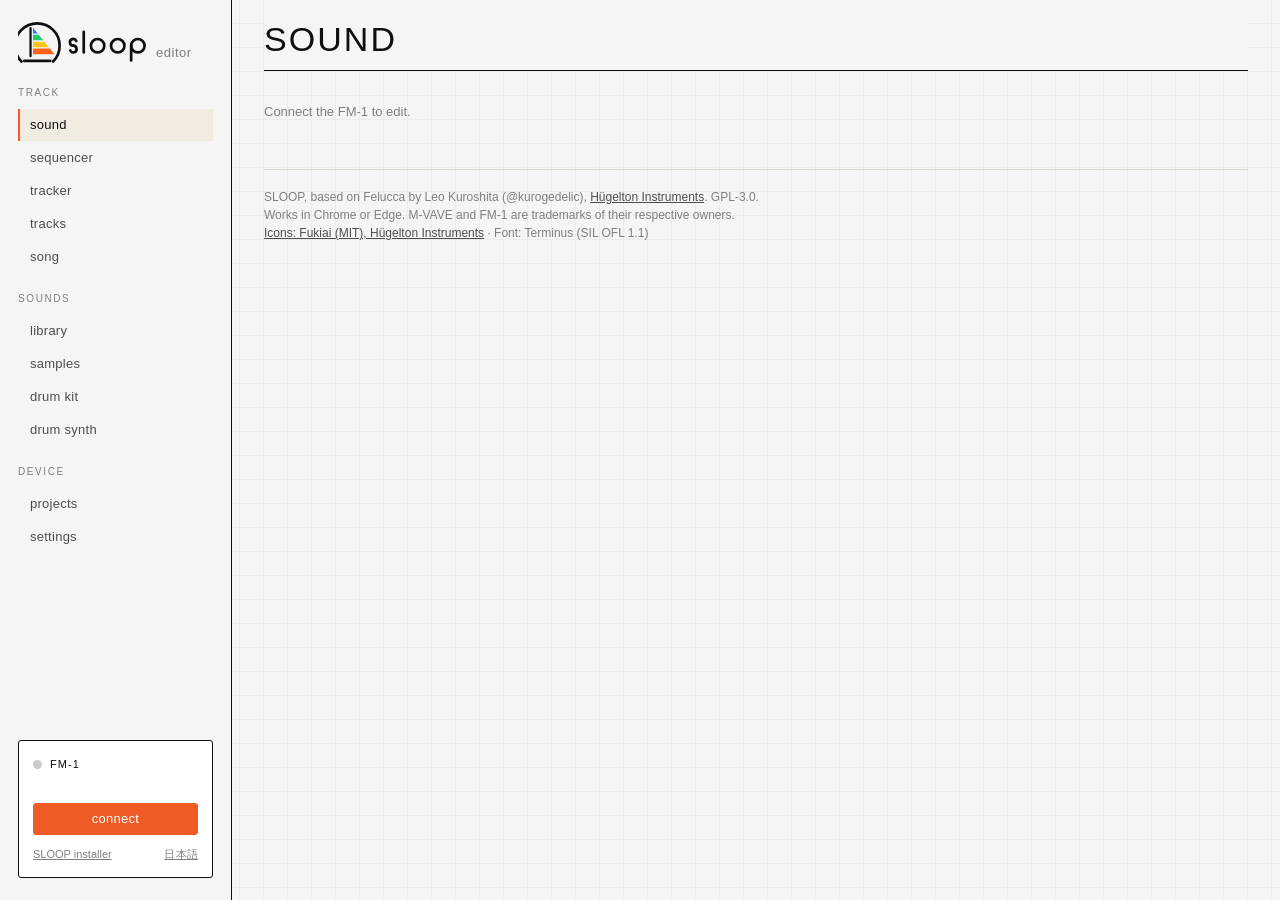
==== commit b0578b45: "editor: a dev-screen window that runs the real firmware UI — gfx.c, ui.c, ui_draw.c, ui_studio.c, ui" ====
--- a/docs/webapp/editor/index.html
+++ b/docs/webapp/editor/index.html
@@ -465,7 +465,7 @@
             margin: 0 0 8px; background: var(--panel-2); border: 1px solid var(--hair); border-radius: var(--r); }
   .fxdeck .lcd { border: 1px solid var(--hair); border-radius: 2px; background: var(--paper); overflow: hidden; min-width: 0; }
   .fxdeck .lcd canvas { display: block; width: 100%; height: 84px; }
-  .fxdeck .mode { display: grid; grid-template-columns: repeat(3, minmax(0, 1fr)); gap: 6px; align-content: center; }
+  .fxdeck .mode { display: grid; grid-template-columns: repeat(4, minmax(0, 1fr)); gap: 6px; align-content: center; }
   .fxdeck .mode button { display: flex; flex-direction: column; align-items: center; gap: 5px; padding: 7px 4px 6px;
                          font-size: 11px; letter-spacing: .1em; text-transform: uppercase; }
   .fxdeck .mode .led { width: 7px; height: 7px; border-radius: 50%; background: var(--soft); flex: none; }
@@ -475,9 +475,39 @@
                  text-transform: uppercase; font-size: 9px; letter-spacing: .2em; }
   @media (max-width: 860px) {
     .fxdeck { grid-template-columns: 1fr; }
-    .fxdeck .mode { grid-template-columns: repeat(6, minmax(0, 1fr)); }
+    .fxdeck .mode { grid-template-columns: repeat(4, minmax(0, 1fr)); }
     .fxdeck .lcd canvas { height: 64px; }
   }
+
+  /* ---- the tape: an OP-1-style take on the pattern — a ribbon of steps between two reels, a local
+         playhead at the pattern's BPM, echo heads following the FM-1's delay. Colours are tokens. ---- */
+  .tape { margin: 8px 0 4px; }
+  .tapebox { border: 1px solid var(--hair); border-radius: var(--r); background: var(--panel);
+             overflow: hidden; margin: 0 0 10px; }
+  .tapebox canvas { display: block; width: 100%; height: 180px; touch-action: none; }
+  .tapebar { margin: 0 0 10px; }
+  #tapetrans { min-width: 96px; }
+  .tapek { text-transform: uppercase; }
+
+  /* ---- the tracker: the whole pattern as monospace hex columns, one group per track, with a
+         keyboard cursor. Colours are tokens. ---- */
+  .trkbox { border: 1px solid var(--hair); border-radius: var(--r); background: var(--panel); overflow: auto;
+            max-height: 62vh; margin: 0 0 12px; outline: none; }
+  .trkbox:focus-visible { border-color: var(--accent); }
+  .trktab { border-collapse: collapse; font-family: var(--font-screen); font-size: 12px; line-height: 1.55; white-space: pre; }
+  .trktab th, .trktab td { padding: 1px 7px; text-align: left; font-weight: 400; }
+  .trktab thead th { background: var(--panel); border-bottom: 1px solid var(--hair); position: sticky; top: 0; z-index: 2; color: var(--ink-2); }
+  .trktab thead tr:first-child th { text-transform: uppercase; letter-spacing: .08em; }
+  .trktab .rn { color: var(--ink-3); position: sticky; left: 0; background: var(--panel); z-index: 1; font-variant-numeric: tabular-nums; }
+  .trktab td { color: var(--ink-3); }
+  .trktab tr.beat td, .trktab tr.beat .rn { color: var(--ink-2); }
+  .trktab td.note.on { color: var(--ink); }
+  .trktab td.note.tie { color: var(--ink-3); }
+  .trktab td.acc { color: var(--te-red); }
+  .trktab td .mk { color: var(--te-blue); }
+  .trktab td.cur { background: var(--t1); color: var(--panel); border-radius: 2px; }
+  .trktab th.t0 { color: var(--t1); } .trktab th.t1 { color: var(--t2); }
+  .trktab th.t2 { color: var(--t3); } .trktab th.t3 { color: var(--t4); }
 </style>
 </head>
 <body>
@@ -506,6 +536,7 @@
       <div class="navh" data-t="navTrack"></div>
       <button role="tab" data-tab="sound" data-t="sound" data-ic="symbol_audio"></button>
       <button role="tab" data-tab="sequencer" data-t="tabSeq" data-ic="symbol_grid"></button>
+      <button role="tab" data-tab="tracker" data-t="tabTracker" data-ic="symbol_keyboard"></button>
       <button role="tab" data-tab="tracks" data-t="tabTracks" data-ic="ui_slider_vertical"></button>
       <button role="tab" data-tab="song" data-t="tabSong" data-ic="control_arrow_loop"></button>
       <div class="navh" data-t="navSounds"></div>
@@ -523,6 +554,7 @@
       <span id="live"></span>
       <span id="mock" hidden data-t="mock"></span>
       <button id="connect" class="pri" data-t="connect" data-ic="port_usb_c"></button>
+      <button id="devscreen" data-t="devScreen" data-ic="symbol_effector"></button>
       <div class="links"><a class="dim" href="../installer/" data-t="installer"></a><button class="lang" id="lang"></button></div>
     </div>
   </aside>
@@ -582,7 +614,7 @@
           <span class="dim" id="noteshelp"></span></p>
         <p class="bar seqtools"><span data-t="lenLabel"></span>
           <button type="button" id="lenminus" class="sq">&minus;</button><input id="lenval" type="number" min="1" max="64"><button type="button" id="lenplus" class="sq">+</button>
-          <span class="seg" id="viewseg"><button type="button" data-v="grid" data-t="viewGrid"></button><button type="button" data-v="roll" data-t="viewRoll"></button></span>
+          <span class="seg" id="viewseg"><button type="button" data-v="grid" data-t="viewGrid"></button><button type="button" data-v="roll" data-t="viewRoll"></button><button type="button" data-v="tape" data-t="viewTape"></button></span>
           <button type="button" id="midiexp" data-t="midiExport" data-ic="symbol_download"></button>
           <button type="button" id="midiimp" data-t="midiImportBtn" data-ic="symbol_upload"></button>
           <input id="midifile" type="file" accept=".mid,.midi,audio/midi" hidden></p>
@@ -596,9 +628,45 @@
           <div class="rollbox"><canvas id="rollcv"></canvas></div>
           <p class="dim" data-t="rollHelp"></p>
         </div>
+        <div class="tape" id="tape" hidden>
+          <div class="tapebox"><canvas id="tapecv" aria-hidden="true"></canvas></div>
+          <p class="bar tapebar"><button type="button" id="tapetrans" data-t="tapePlay"></button>
+            <span class="dim" id="tapepos"></span>
+            <span class="dim" data-t="tapeHelp"></span></p>
+          <span class="seg tapek" id="tapek">
+            <button type="button" data-trick="lin" data-t="tkIn"></button>
+            <button type="button" data-trick="lout" data-t="tkOut"></button>
+            <button type="button" data-trick="loop" data-t="tkLoop"></button>
+            <button type="button" data-trick="break" data-t="tkBreak"></button>
+            <button type="button" data-trick="reverse" data-t="tkReverse"></button>
+            <button type="button" data-trick="chop" data-t="tkChop"></button>
+            <button type="button" data-trick="memo1" data-t="tkMemo1"></button>
+            <button type="button" data-trick="memo2" data-t="tkMemo2"></button>
+          </span>
+        </div>
         <div class="stepdetail" id="stepdetail" hidden></div>
         <details class="more" id="steplist"><summary data-t="stepList"></summary>
           <div class="stepcols" id="steptables"></div></details>
+      </div>
+    </section>
+
+    <section class="panel" id="p-tracker" data-tab="tracker" data-dev hidden>
+      <div class="card">
+        <h2><span data-t="tabTracker" data-ic="symbol_keyboard"></span><span class="sub" id="trksub"></span></h2>
+        <p class="bar">
+          <button id="trkreload" data-t="reload" data-ic="control_arrow_loop"></button>
+          <span data-t="trkOctLabel"></span>
+          <button type="button" id="trkoctdn" class="sq">&minus;</button><span id="trkoct"></span><button type="button" id="trkoctup" class="sq">+</button>
+          <span class="dim" id="trkpos"></span>
+        </p>
+        <div class="trkbox" id="trkbox" tabindex="0" role="application" aria-label="Tracker"></div>
+        <p class="dim" data-t="trkHelp"></p>
+      </div>
+      <div class="card">
+        <h2 data-t="trkSongHead" data-ic="control_arrow_loop"></h2>
+        <table class="song" id="trkorder"><thead><tr><th>#</th><th data-t="songSection"></th><th data-t="songBars"></th><th data-t="songTimes"></th></tr></thead>
+          <tbody id="trkorderrows"></tbody></table>
+        <p class="dim" data-t="trkOrderHelp"></p>
       </div>
     </section>
 
@@ -3480,7 +3548,7 @@
 
 const TEXT = {
   ja: {
-    other: "English", connect: "接続", disconnect: "切断", mock: "モック（実機なし）",
+    other: "English", connect: "接続", disconnect: "切断", mock: "モック（実機なし）", devScreen: "デバッグ画面",
     sound: "音色", engine: "エンジン", presets: "プリセット", initSound: "音色を初期化",
     track: "トラック", drum: "ドラム",
     saveFile: "ファイルに保存", loadFile: "ファイルを読み込む", projects: "プロジェクト",
@@ -3540,7 +3608,11 @@
     loadedUser: "読み込みました: ", reloaded: "本体で音色が変わったので読み直しました", readingBank: "スロットを読み込み中",
     badEngine: "このファームウェアにないエンジンです: ", flashFail: "書き込みに失敗しました（rc {rc}）",
     installer: "SLOOP インストーラー",
-    tabSeq: "シーケンサー", tabTracks: "トラック", tabSettings: "設定",
+    tabSeq: "シーケンサー", tabTracks: "トラック", tabSettings: "設定", tabTracker: "トラッカー",
+    trkHelp: "4 トラックを縦に並べたヘックス表示（行番号は 16 進）。←→↑↓ で移動、音符は Z S X D C V G B H N J M / Q 2 W 3 E R 5 T 6 Y 7 U、. か Delete で消去、[ ] でオクターブ。VOL は 16 進 2 桁、FX は A でアクセント・S でスライド。青い印はロック・フィル・微調整。",
+    trkOctLabel: "オクターブ", trkSongHead: "ソングオーダー", trkColNote: "ノート", trkColVol: "ヴォル", trkColFx: "エフェクト",
+    trkNoTracks: "このファームウェアは 4 トラック表示に対応していません。", trkLoading: "トラックを読み込み中 ",
+    trkOrderHelp: "FM-1 の SONG 画面の並び。編集は「ソング」タブで。",
     navTrack: "トラック", navSounds: "サウンド", navDevice: "本体", tabKits: "ドラムキット", fm1: "FM-1",
     stepList: "ステップ一覧（音名を入力）", stepsOf: "{n} ステップ", fontCredit: "フォント: Terminus（SIL OFL 1.1）",
     ctlDrag: "値を上下にドラッグでも変更できます。",
@@ -3650,7 +3722,10 @@
     dsStop: "ソングを止めてから保存してください", dsFlash: "フラッシュに書けませんでした", dsSaved: "FM-1 に保存しました",
     dsFileBad: "SLOOP のドラムシンセキットではありません", dsOpenAsk: "{x} を {k} に読み込みます。よろしいですか？", dsOpened: "読み込みました:",
     /* SLOOP 2.5: length, piano roll, MIDI files, song */
-    lenLabel: "長さ（ステップ）", viewGrid: "グリッド", viewRoll: "ピアノロール",
+    lenLabel: "長さ（ステップ）", viewGrid: "グリッド", viewRoll: "ピアノロール", viewTape: "テープ",
+    tapePlay: "再生", tapeStop: "停止",
+    tapeHelp: "パターンをテープで表示します。再生は FM-1 の BPM でヘッドを動かします（リンクにトランスポートはありません）。Loop in/out で範囲を、Loop で折り返し、Reverse でパターンを逆に並べて FM-1 に書き、Chop で切り分けます。Memo 1/2 はパターンをこのブラウザーに保存します（タップで復元、長押しで上書き）。エコーは FM-1 のディレイ時間に追従します。",
+    tkIn: "ループ IN", tkOut: "ループ OUT", tkLoop: "ループ", tkBreak: "ブレイク", tkReverse: "逆再生", tkChop: "チョップ", tkMemo1: "メモ 1", tkMemo2: "メモ 2",
     midiExport: "MIDI 書き出し", midiImportBtn: "MIDI 読み込み",
     rollLen: "音の長さ", rollUp: "オクターブ上", rollDown: "オクターブ下",
     rollHelp: "空いた所をクリック: 選んだ長さの音を置く（同じ位置の音は和音に、最大 4 音）。音をクリック: 消す。音の右端をドラッグ: 長さを変える（タイ）。",
@@ -3678,7 +3753,7 @@
     songSent: "ソングを FM-1 に送りました",
   },
   en: {
-    other: "日本語", connect: "Connect", disconnect: "Disconnect", mock: "Mock device (no hardware)",
+    other: "日本語", connect: "Connect", disconnect: "Disconnect", mock: "Mock device (no hardware)", devScreen: "Dev screen",
     sound: "Sound", engine: "Engine", presets: "Presets", initSound: "Init sound",
     track: "Track", drum: "Drums",
     saveFile: "Save to file", loadFile: "Load file", projects: "Projects",
@@ -3738,7 +3813,11 @@
     loadedUser: "Loaded ", reloaded: "The sound changed on the device: read again", readingBank: "Reading the slots",
     badEngine: "This firmware has no such engine: ", flashFail: "Write failed (rc {rc})",
     installer: "SLOOP installer",
-    tabSeq: "Sequencer", tabTracks: "Tracks", tabSettings: "Settings",
+    tabSeq: "Sequencer", tabTracks: "Tracks", tabSettings: "Settings", tabTracker: "Tracker",
+    trkHelp: "Four tracks side by side, in hex (the row numbers are hex). Move with ←→↑↓; notes on Z S X D C V G B H N J M / Q 2 W 3 E R 5 T 6 Y 7 U; . or Delete clears; [ ] changes the octave. VOL is two hex digits, FX: A accents, S slides. The blue marks are locks / fill / nudge.",
+    trkOctLabel: "Octave", trkSongHead: "Song order", trkColNote: "NOTE", trkColVol: "VOL", trkColFx: "FX",
+    trkNoTracks: "This firmware has no four-track view.", trkLoading: "Reading tracks ",
+    trkOrderHelp: "The FM-1's SONG order. Edit it on the Song tab.",
     navTrack: "Track", navSounds: "Sounds", navDevice: "Device", tabKits: "Drum kit", fm1: "FM-1",
     stepList: "Step list (type note names)", stepsOf: "{n} steps", fontCredit: "Font: Terminus (SIL OFL 1.1)",
     ctlDrag: "You can also drag a value up or down.",
@@ -3848,7 +3927,10 @@
     dsStop: "Stop the song first, then store", dsFlash: "Could not write the flash", dsSaved: "Stored on the FM-1",
     dsFileBad: "Not a SLOOP drum synth kit", dsOpenAsk: "Load {x} into {k}?", dsOpened: "Loaded:",
     /* SLOOP 2.5: length, piano roll, MIDI files, song */
-    lenLabel: "Length (steps)", viewGrid: "Grid", viewRoll: "Piano roll",
+    lenLabel: "Length (steps)", viewGrid: "Grid", viewRoll: "Piano roll", viewTape: "Tape",
+    tapePlay: "Play", tapeStop: "Stop",
+    tapeHelp: "Your pattern as tape. Play runs the playhead at the FM-1's BPM (the link has no transport to follow). Loop in/out mark a region, Loop keeps it; Reverse writes the pattern reversed and Chop cuts it apart. Memo 1/2 hold the pattern in this browser: tap to restore, hold to overwrite. The echo heads follow the FM-1's delay time.",
+    tkIn: "Loop in", tkOut: "Loop out", tkLoop: "Loop", tkBreak: "Break", tkReverse: "Reverse", tkChop: "Chop", tkMemo1: "Memo 1", tkMemo2: "Memo 2",
     midiExport: "Export MIDI", midiImportBtn: "Import MIDI",
     rollLen: "Note length", rollUp: "Octave up", rollDown: "Octave down",
     rollHelp: "Click an empty spot: a note of the chosen length (notes at the same step make a chord, 4 at most). Click a note: it goes. Drag a note's right end: its length (ties).",
@@ -3903,7 +3985,7 @@
 
 /* ---------------------------------------------------------------- tabs --- */
 /* one panel at a time; the last one is remembered (localStorage) and in the URL hash (#sound ...) */
-const TABS = ["sound", "sequencer", "tracks", "song", "library", "samples", "kits", "drumsynth", "projects", "settings"];
+const TABS = ["sound", "sequencer", "tracker", "tracks", "song", "library", "samples", "kits", "drumsynth", "projects", "settings"];
 const TAB_KEY = "felucca-editor-tab";
 const TRACK_TABS = new Set(["sound", "sequencer", "tracks"]);
 let tab = (() => {
@@ -3944,6 +4026,7 @@
   $("hint").hidden = !hint;
   if (hint) $("hint").textContent = t(hint);
   fxDeckOn((want === "sound" || want === "tracks") && !document.hidden);
+  tapeRun();
   $("trackbar").hidden = !(ready && hasTracks() && TRACK_TABS.has(want));
   const nb = $("tabs").querySelector(`button[data-tab="${want}"]`);   /* the page's title: its name in the side bar */
   $("pagetitle").textContent = nb ? t(nb.dataset.t) : "";
@@ -3954,6 +4037,7 @@
   if (want === "song" && ready) {                      /* (2.5) read the song order once per connection */
     if (SG.dev !== dev) { Object.assign(SG, { dev, rows: null, err: "", dirty: false }); op(readSong); } else renderSong();
   }
+  if (want === "tracker") trkOn();                     /* (2.5) the picoTracker-style hex columns + the song order */
 }
 $("tabs").addEventListener("click", (e) => { const b = e.target.closest("button[data-tab]"); if (b) showTab(b.dataset.tab); });
 $("tabs").addEventListener("keydown", (e) => {          /* arrow keys move between the tabs */
@@ -3971,7 +4055,16 @@
 const QS = new URLSearchParams(location.search);
 const MOCK = QS.get("mock") === "1";
 $("mock").hidden = !MOCK;
+$("devscreen").hidden = !MOCK;
 let mock = null;
+
+/* the dev screen: a popup running the real firmware UI compiled to WebAssembly (devscreen.html +
+   devscreen.core.mjs). Only meaningful against the mock, where there is no real device screen. */
+function openDevScreen() {
+  const w = window.open("devscreen.html", "fm1-devscreen", "width=1040,height=940,popup=yes");
+  if (w) w.focus();
+}
+$("devscreen").addEventListener("click", openDevScreen);
 
 /* -------------------------------------------------------------- state --- */
 let access = null;     /* MIDIAccess */
@@ -4056,6 +4149,7 @@
       keys: null, watch: false, bank: null };
     setLabel($("connect"), t("disconnect"));
     renderLive();
+    if (MOCK) openDevScreen();                       /* the dev screen: a popup blocker may stop this — the button stays */
     await load(dev);
   } catch (e) {
     console.error(e);
@@ -4163,7 +4257,7 @@
     renderBank();
     renderSysinfo();
     sayK("ready");
-  } finally { busy--; }
+  } finally { busy--; if (tab === "tracker") trkOn(); }   /* the tracker read waits until the connect is done */
 }
 async function getDescOrNull(s, i) { try { return await getDesc(s, i); } catch (e) { if (e.message === "closed") throw e; return null; } }
 
@@ -4339,13 +4433,13 @@
   FXD.cv = el("canvas", { "aria-hidden": "true" });
   lcd.append(FXD.cv);
   const mode = el("div", { class: "mode", role: "group", "aria-label": "effects" });
-  for (const m of ["PITCH", "FILT 1", "FILT 2", "T.STRCH", "DELAY", "RING"]) {
+  for (const m of ["PITCH", "FILT 1", "FILT 2", "T.STRCH", "DELAY", "RING", "SLICER", "DUAL CHO"]) {
     mode.append(el("button", { type: "button", "aria-pressed": "false",
       onclick: (e) => { const b = e.currentTarget; b.setAttribute("aria-pressed", b.getAttribute("aria-pressed") === "true" ? "false" : "true"); fxBlip(0.7); } },
       el("span", { class: "led" }), el("span", { text: m })));
   }
   FXD.deck = el("div", { class: "fxdeck" }, lcd, mode,
-    el("div", { class: "cap" }, el("span", { text: "effector" }), el("span", { class: "grow" }), el("span", { text: "6 effects" })));
+    el("div", { class: "cap" }, el("span", { text: "effector" }), el("span", { class: "grow" }), el("span", { text: "8 effects" })));
   return FXD.deck;
 }
 function fxDeckSync() {
@@ -4401,6 +4495,263 @@
   if (!on && FXD.raf) { cancelAnimationFrame(FXD.raf); FXD.raf = 0; return; }
   if (on && !FXD.raf && FXD.cv) fxDeckDraw();   /* reduced-motion: one static frame */
 }
+
+/* ---- the tape: the pattern as a ribbon of steps between two reels, a local playhead at the
+       pattern's BPM (the protocol has no transport to follow), echo heads that follow the FM-1's
+       delay time, and the tape tricks. Reverse and Chop write the pattern back to the FM-1;
+       Memo keeps it in this browser. Colours are tokens. ---- */
+const TAP = { raf: 0, play: false, pos: 0, ang: 0, vel: 0, t: 0, drift: 0, blip: 0, last: 0,
+              lin: 0, lout: 0, loop: false, memo: [null, null] };
+const tapeMotion = fxDeckMotion;
+const tapeSps = () => Math.max(40, Math.min(240, ((dev && dev.dump && gBpm()) || 120))) * 4 / 60;   /* 16th-note steps a second */
+function tapeShown() {
+  const p = $("p-sequencer");
+  return !!p && !p.hidden && !$("tape").hidden;
+}
+function tapeLive() { return tapeShown() && !document.hidden && (TAP.play || tapeMotion()); }
+function tapeBlip(a) { TAP.blip = Math.min(1.5, TAP.blip + (a || 0.5)); }
+function tapeEcho() {
+  const NDLY_ST = [4, 2, 1, 0.5, 4 / 3, 2 / 3, 3, 1.5];   /* the FM-1's DLY TIME names, in 1/16 steps */
+  let st = 2, n = 2;
+  if (dev && dev.dump && dev.gdesc && dev.gdesc[4] && dev.gdesc[5]) {
+    st = (NDLY_ST[(dev.dump.g[4] | 0) % NDLY_ST.length] | 0) || 1;
+    n = 1 + Math.round(((dev.dump.g[5] | 0) / 127) * 3);
+  }
+  return { st, n };
+}
+function tapePos() {
+  if (!tapeShown() || !dev || !dev.steps.length) return "";
+  const len = stepLen();
+  return (Math.min(len, Math.floor((TAP.pos % len + len) % len) + 1)) + " / " + len;
+}
+function tapeUi() {
+  const b = $("tapetrans"), p = $("tapepos");
+  const lab = t(TAP.play ? "tapeStop" : "tapePlay");
+  if (b.textContent !== lab) b.textContent = lab;
+  const pos = tapePos();
+  if (pos && p.textContent !== pos) p.textContent = pos;
+}
+function tapeK() {
+  for (const b of $("tapek").children) {
+    const tr = b.dataset.trick;
+    const on = tr === "loop" ? (TAP.loop && TAP.lout > TAP.lin) : tr === "memo1" ? !!TAP.memo[0] : tr === "memo2" ? !!TAP.memo[1] : false;
+    b.setAttribute("aria-pressed", on ? "true" : "false");
+  }
+}
+function tapeColors() {
+  const cs = getComputedStyle(document.documentElement), v = (x, d) => cs.getPropertyValue(x).trim() || d;
+  return { paper: v("--paper", "#f5f5f5"), panel: v("--panel", "#ffffff"), hair: v("--hair", "#0f0e12"),
+           ink: v("--ink", "#0f0e12"), dim: v("--ink-3", "#7f7f7f"), soft: v("--soft", "#cccccc"),
+           acc: v("--accent", "#f05a24"), yellow: v("--te-yellow", "#fab413") };
+}
+function tapeReel(g, C, cx, cy, r, ang) {
+  g.strokeStyle = C.dim; g.lineWidth = 2;
+  g.beginPath(); g.arc(cx, cy, r, 0, Math.PI * 2); g.stroke();
+  g.strokeStyle = C.soft; g.lineWidth = 1;
+  g.beginPath(); g.arc(cx, cy, r - 10, 0, Math.PI * 2); g.stroke();
+  g.strokeStyle = C.ink; g.lineWidth = 2;
+  const hub = r - 10;
+  g.beginPath();
+  for (let s = 0; s < 4; s++) {
+    const a = ang + (s * Math.PI) / 2;
+    g.moveTo(cx + Math.cos(a) * hub * 0.45, cy + Math.sin(a) * hub * 0.45);
+    g.lineTo(cx + Math.cos(a) * hub, cy + Math.sin(a) * hub);
+  }
+  g.stroke();
+  g.fillStyle = C.ink;
+  g.beginPath(); g.arc(cx, cy, 4, 0, Math.PI * 2); g.fill();
+}
+function tapeDraw() {
+  const cv = $("tapecv");
+  if (!cv || !cv.isConnected || !cv.getClientRects().length) return false;
+  if (!dev || !dev.dump || !dev.steps.length) return false;
+  const len = stepLen();
+  if (!len) return true;
+  const dpr = window.devicePixelRatio || 1;
+  const W = Math.max(320, cv.clientWidth || Math.max(320, cv.parentElement.clientWidth || 800));
+  const H = 180;
+  const g = cv.getContext("2d");
+  if (!g) return false;
+  if (cv.width !== Math.round(W * dpr)) { cv.width = Math.round(W * dpr); cv.height = Math.round(H * dpr); }
+  g.setTransform(dpr, 0, 0, dpr, 0, 0);
+  const C = tapeColors();
+  g.fillStyle = C.panel; g.fillRect(0, 0, W, H);
+  const cy = H / 2, r = 40;
+  const lx = Math.max(52, 60), rx = Math.min(W - 52, W - 60);
+  const band0 = cy - 28, band1 = cy + 28;
+  const bandL = lx + r + 6, bandR = rx - r - 6;
+  g.fillStyle = C.paper; g.fillRect(bandL, band0, bandR - bandL, band1 - band0);
+  g.strokeStyle = C.hair; g.lineWidth = 1;
+  g.beginPath(); g.moveTo(bandL, band0 + 0.5); g.lineTo(bandR, band0 + 0.5);
+  g.moveTo(bandL, band1 - 0.5); g.lineTo(bandR, band1 - 0.5); g.stroke();
+  const cw = (bandR - bandL) / len;
+  if (TAP.lout > TAP.lin) {                                   /* the loop region, marked on the tape */
+    const xa = bandL + TAP.lin * cw, xb = bandL + TAP.lout * cw;
+    g.fillStyle = C.yellow; g.globalAlpha = 0.14;
+    g.fillRect(xa, band0, xb - xa, band1 - band0);
+    g.globalAlpha = 1;
+    g.strokeStyle = C.yellow; g.lineWidth = 2;
+    g.beginPath(); g.moveTo(xa + 1, band0 + 3); g.lineTo(xa - 5, cy); g.lineTo(xa + 1, band1 - 3);
+    g.moveTo(xb - 1, band0 + 3); g.lineTo(xb + 5, cy); g.lineTo(xb - 1, band1 - 3); g.stroke();
+    g.lineWidth = 1;
+  }
+  for (let i = 0; i < len; i++) {                            /* the steps as splices on the ribbon */
+    const s = dev.steps[i], on = !!s && s.n > 0, tie = !!s && s.time === 1;
+    const x = bandL + i * cw;
+    g.fillStyle = C.ink;
+    if (cw >= 5) {
+      if (on) { const h = (band1 - band0) * (0.25 + 0.35 * (i % 4 === 0 ? 1 : i % 2 === 0 ? 0.7 : 0.45));
+                g.globalAlpha = tie ? 0.5 : 0.85; g.fillRect(x + 1, cy - h / 2, Math.max(1, cw - 2), h); g.globalAlpha = 1; }
+      else { g.globalAlpha = 0.2; g.fillRect(x + 1, cy - 1, Math.max(1, cw - 2), 2); g.globalAlpha = 1; }
+    } else g.globalAlpha = on ? (tie ? 0.4 : 0.8) : 0.15, g.fillRect(x, cy - 10, Math.max(1, cw), 20), g.globalAlpha = 1;
+    if (i % 4 === 0) { g.fillStyle = C.dim; g.fillRect(x, band1 + 5, 1, 4); }
+    g.fillStyle = C.ink;
+  }
+  const ech = tapeEcho();                                     /* the echo heads (a CWO-style delay) */
+  if (tapeMotion()) {
+    for (let k = ech.n; k >= 1; k--) {
+      const ex = bandL + ((TAP.pos - k * ech.st) % len + len) % len / len * (bandR - bandL);
+      g.strokeStyle = C.acc; g.lineWidth = 1.5; g.globalAlpha = 0.55 * (1 - k / (ech.n + 1));
+      g.beginPath(); g.moveTo(ex + 2, band0 + 2); g.lineTo(ex - 2, cy); g.lineTo(ex + 2, band1 - 2); g.stroke();
+      g.globalAlpha = 1;
+    }
+  }
+  const px = bandL + ((TAP.pos % len) + len) % len / len * (bandR - bandL);   /* the playhead */
+  g.strokeStyle = C.acc; g.lineWidth = 2;
+  g.beginPath(); g.moveTo(px + 3, band0 + 2); g.lineTo(px - 2, cy); g.lineTo(px + 3, band1 - 2); g.stroke();
+  g.lineWidth = 1;
+  tapeReel(g, C, lx, cy, r, TAP.ang);
+  tapeReel(g, C, rx, cy, r, -TAP.ang + TAP.drift);
+  if (cw >= 5) {                                             /* perforation drift while the tape runs */
+    g.fillStyle = C.dim;
+    const drift = ((TAP.drift % cw) + cw) % cw - cw;
+    for (let x = bandL + drift; x <= bandR; x += cw) {
+      g.globalAlpha = 0.25; g.fillRect(x, band0 + 3, 1, 3); g.fillRect(x, band1 - 6, 1, 3); g.globalAlpha = 1;
+    }
+  }
+  tapeUi();
+  return true;
+}
+function tapeTick() {
+  const now = performance.now();
+  let dt = (now - TAP.last) / 1000; TAP.last = now;
+  if (dt > 0.25) dt = 0.25;
+  TAP.t += dt;
+  TAP.blip *= Math.exp(-dt * 3);
+  const target = TAP.play ? tapeSps() * 1.1 : tapeMotion() ? 1.1 : 0;
+  const k = 1 - Math.exp(-dt * (TAP.play ? 6 : 2.2));
+  TAP.vel += (target - TAP.vel) * k;
+  TAP.ang += TAP.vel * dt * (TAP.play ? 1 : tapeMotion() ? 0.35 : 0);
+  if (!TAP.play && tapeMotion()) TAP.drift += dt * 8;
+  if (TAP.play) {
+    const len = stepLen();
+    const sps = tapeSps();
+    if (TAP.loop && TAP.lout > TAP.lin) {
+      TAP.pos += dt * sps;
+      TAP.drift += dt * sps * (TAP.lout - TAP.lin);
+      if (TAP.pos >= TAP.lout) TAP.pos = TAP.lin + (TAP.pos - TAP.lout) % (TAP.lout - TAP.lin);
+    } else {
+      TAP.pos += dt * sps;
+      TAP.drift += dt * sps * len;
+      if (len) TAP.pos %= len;
+    }
+  }
+  tapeDraw();
+  if (!tapeLive()) { TAP.raf = 0; return; }   /* stopped, and no idle motion: rest */
+  TAP.raf = requestAnimationFrame(tapeTick);
+}
+function tapeRun() {
+  const want = tapeLive();
+  if (want && !TAP.raf) { TAP.last = performance.now(); TAP.raf = requestAnimationFrame(tapeTick); return; }
+  if (!want && TAP.raf) { cancelAnimationFrame(TAP.raf); TAP.raf = 0; }
+  if (!want && tapeShown()) tapeDraw();   /* reduced-motion (or tab hidden): one static frame */
+}
+function tapeRegion() {
+  const len = stepLen();
+  const lo = TAP.loop && TAP.lout > TAP.lin ? TAP.lin : 0;
+  const hi = TAP.loop && TAP.lout > TAP.lin ? TAP.lout : len;
+  return { len, lo, hi, idx: Array.from({ length: hi - lo }, (_, i) => lo + i) };
+}
+async function tapeWrite(idx) {
+  idx = idx || tapeRegion().idx;
+  if (!idx.length || !dev) return;
+  try {
+    for (const i of idx) {
+      const s = dev.steps[i];
+      stepEdit.set(i, performance.now());
+      dev.steps[i] = parse[CMD.STEP_SET](await rq(req.stepSet(i, { n: s.n, notes: s.notes, time: s.time, flags: s.flags,
+        vel: s.vel, lvl: s.lvl || 0, rat: s.rat || 0 })));
+    }
+  } catch (e) { report(e); }
+}
+function tapeReverse() {
+  if (!dev) return;
+  const { lo, hi } = tapeRegion();
+  if (hi - lo < 2) { tapeBlip(0.4); return; }
+  const cells = dev.steps.slice(lo, hi).reverse();
+  for (let i = 0; i < cells.length; i++) dev.steps[lo + i] = cells[i];
+  tapeBlip(0.9);
+  op(() => tapeWrite());
+  renderSeqSteps();
+}
+function tapeChop() {
+  if (!dev) return;
+  const len = stepLen(), { lo, hi } = tapeRegion(), n = hi - lo;
+  if (n < 2) { tapeBlip(0.4); return; }
+  const p = n >= 16 ? 4 : 2, ps = Math.ceil(n / p);
+  const cut = [];
+  for (let s = lo; s < hi; s += ps) { const seg = []; for (let i = s; i < Math.min(hi, s + ps); i++) seg.push(dev.steps[i]); if (seg.length) cut.push(seg); }
+  const ord = cut.slice(1).concat(cut.slice(0, 1));
+  let o = lo;
+  for (const seg of ord) for (const s of seg) dev.steps[o++] = s;
+  tapeBlip(1);
+  op(() => tapeWrite());
+  renderSeqSteps();
+}
+function renderSeqSteps() { renderSteps(); }   /* (the grid and the tables follow a splice; the tape shows it at once) */
+function tapeMemo(slot, b, hold) {
+  const len = stepLen();
+  if (hold) { TAP.memo[slot] = dev.steps.slice(0, len); tapeBlip(0.9); tapeK(); tapeDraw(); return; }
+  if (TAP.memo[slot]) {
+    const idx = Array.from({ length: len }, (_, i) => i);
+    for (let i = 0; i < len; i++) if (TAP.memo[slot][i]) dev.steps[i] = { ...TAP.memo[slot][i], index: i };
+    tapeBlip(0.6);
+    op(() => tapeWrite(idx));
+    renderSeqSteps();
+  } else { TAP.memo[slot] = dev.steps.slice(0, len); tapeBlip(0.9); }
+  tapeK(); tapeDraw();
+}
+function tapeTrick(b) {
+  const tr = b.dataset.trick;
+  if (tr === "lin") { TAP.lin = Math.max(0, Math.floor(TAP.pos) % stepLen()); tapeBlip(0.3); }
+  else if (tr === "lout") { TAP.lout = Math.min(stepLen(), Math.max(TAP.lin + 1, Math.ceil(TAP.pos) % stepLen())); tapeBlip(0.3); }
+  else if (tr === "loop") { if (TAP.lout > TAP.lin) TAP.loop = !TAP.loop; tapeBlip(0.3); }
+  else if (tr === "break") { TAP.play = false; TAP.vel = -TAP.vel * 0.3; tapeBlip(0.7); }
+  else if (tr === "reverse") { tapeReverse(); return; }
+  else if (tr === "chop") { tapeChop(); return; }
+  else if (tr === "memo1") { tapeMemo(0, b, false); return; }
+  else if (tr === "memo2") { tapeMemo(1, b, false); return; }
+  tapeK(); tapeDraw(); tapeUi();
+}
+$("tapetrans").addEventListener("click", () => { TAP.play = !TAP.play; TAP.last = performance.now(); tapeRun(); tapeUi(); });
+$("tapek").addEventListener("click", (e) => {
+  const b = e.target.closest("button[data-trick]");
+  if (!b) return;
+  if (b._held) { b._held = false; return; }      /* a long press already stored: the click just clears the flag */
+  tapeTrick(b);
+});
+$("tapek").addEventListener("pointerdown", (e) => {
+  const b = e.target.closest("button[data-trick]");
+  if (!b) return;
+  const slot = b.dataset.trick === "memo1" ? 0 : b.dataset.trick === "memo2" ? 1 : -1;
+  if (slot < 0) return;
+  b._hold = setTimeout(() => { b._held = true; tapeMemo(slot, b, true); }, 550);
+});
+for (const b of $("tapek").children) {
+  b.addEventListener("pointerup", () => clearTimeout(b._hold));
+  b.addEventListener("pointercancel", () => clearTimeout(b._hold));
+}
+tapeK(); tapeUi();
 
 function paramRow(s, id) {
   const d = s ? dev.gdesc[id] : dev.pdesc[id];
@@ -4612,9 +4963,12 @@
   $("drumbar").hidden = $("drumgrid").hidden = !dg;
   $("stepgrid").hidden = $("steptables").hidden = dg;
   renderSeqTools();
+  const tapeOn = !dg && !isDrum() && RV.view === "tape";   /* (2.5) the OP-1-style tape instead of the tiles */
   const rollOn = !dg && !isDrum() && RV.view === "roll";   /* (2.5) the piano roll instead of the tiles */
   $("roll").hidden = !rollOn;
-  if (rollOn) $("stepgrid").hidden = true;
+  $("tape").hidden = !tapeOn;
+  if (rollOn || tapeOn) $("stepgrid").hidden = true;
+  tapeRun();
   renderStepDetail();
   $("steplist").hidden = dg;
   if (dg) { $("noteshelp").textContent = t("drumGridHelp"); $("steplen").textContent = t("stepsOf").replace("{n}", stepLen()); renderDrums(); return; }
@@ -4693,6 +5047,7 @@
     b.replaceChildren(el("span", { class: "n", text: String(i + 1) + marks }), el("span", { class: "x", text: txt }));
   }
   if (!$("roll").hidden) renderRoll();
+  if (!$("tape").hidden) tapeDraw();
 }
 function focusStep(i) {
   const tr = $("steptables").querySelector(`tr[data-i="${i}"]`);
@@ -4724,7 +5079,7 @@
 }
 /* ---- SLOOP 2.5: LEN at hand, the piano roll of a synth track, MIDI files ---- */
 const RV = { view: "grid", frac: 1 / 16, lo: null, rows: 25, trk: -1, drag: null, geo: null };   /* view: grid | roll */
-try { if (localStorage.getItem("sloop-seq-view") === "roll") RV.view = "roll"; } catch (e) { /* no storage */ }
+try { const v = localStorage.getItem("sloop-seq-view"); if (v === "roll" || v === "tape") RV.view = v; } catch (e) { /* no storage */ }
 const ROLL_ROW = 16, ROLL_LAB = 40;
 const pDiv = () => pById("DIV", 30);
 const curDiv = () => Math.max(0, Math.min(ROLL.DIV_PER_BAR.length - 1, dev.dump.p[pDiv()] | 0));
@@ -4889,7 +5244,7 @@
 $("rollcv").addEventListener("pointercancel", () => { RV.drag = null; renderRoll(); });
 $("rollup").addEventListener("click", () => { if (RV.lo != null) { RV.lo = Math.min(128 - RV.rows, RV.lo + 12); renderRoll(); } });
 $("rolldown").addEventListener("click", () => { if (RV.lo != null) { RV.lo = Math.max(0, RV.lo - 12); renderRoll(); } });
-window.addEventListener("resize", () => { if (RV.view === "roll") renderRoll(); });
+window.addEventListener("resize", () => { if (RV.view === "roll") renderRoll(); if (RV.view === "tape") tapeDraw(); });
 
 /* MIDI files: the selected track's pattern out as a .mid, a .mid in (a preview first) */
 function midiExport() {
@@ -5295,6 +5650,204 @@
 $("songread").addEventListener("click", () => op(readSong));
 $("songsend").addEventListener("click", () => op(sendSong));
 for (const b of $("songloop").children) b.addEventListener("click", () => songEdit(() => { SG.loop = b.dataset.v === "1"; }));
+
+/* ------------------------------------------------ the tracker (picoTracker-style) ------------------------------------------------ */
+/* The whole pattern as monospace hex columns, one group per track, with a keyboard cursor — an editing
+   view next to the grid / roll / tape. Every track's steps come from TRACK_STEP (any track, v3), so all
+   four show at once; a step writes back through TRACK_STEP too. The song order (the settings object, v6)
+   is shown read-only, as in picoTracker's Song screen. Colours are tokens. */
+const TRK = { dev: null, pat: [], len: [], engine: [], preset: [], e0: [], locks: [], micro: [], fill: [],
+              ntrk: 4, rows: 16, t: 0, row: 0, col: 0, oct: 4, hex: "", cells: null };
+const TRK_OCT_MIN = 0, TRK_OCT_MAX = 7, TRK_FIELDS = 3;      /* NOTE, VOL, FX */
+const TRK_KEYS = { z: 0, s: 1, x: 2, d: 3, c: 4, v: 5, g: 6, b: 7, h: 8, n: 9, j: 10, m: 11,
+                   q: 12, "2": 13, w: 14, "3": 15, e: 16, r: 17, "5": 18, t: 19, "6": 20, y: 21, "7": 22, u: 23 };
+const trkCols = () => TRK.ntrk * TRK_FIELDS;
+const trkFieldOf = (c) => c % TRK_FIELDS;                    /* 0 NOTE, 1 VOL, 2 FX */
+const trkTrackOf = (c) => (c / TRK_FIELDS) | 0;
+const trkEmpty = () => ({ n: 0, notes: [0, 0, 0, 0], time: 2, flags: 0, vel: 0, lvl: 0, rat: 0 });
+const trkDrum = (t) => !!dev && TRK.engine[t] >= dev.info.nengines;
+const trkTitle = (t) => { const x = trackName({ engine: TRK.engine[t] || 0, preset: TRK.preset[t] || 0, e0: TRK.e0[t] || 0 }); return x || "TRK " + (t + 1); };
+/* a step's notes as one tracker cell: the drum names on the drum track; a chord shows its size ("C4+2") */
+function trkNoteText(t, s) {
+  if (!s || s.time === 2 || !s.n) return "...";
+  if (s.time === 1) return "===";
+  const ns = s.notes.slice(0, s.n);
+  const one = (n) => (trkDrum(t) ? drumName(n) : dsNote(n));
+  return ns.length > 1 ? one(ns[0]) + "+" + (ns.length - 1) : one(ns[0]);
+}
+const trkVolText = (s) => (!s || !s.n || s.time !== 0 ? ".." : (s.vel & 0x7f).toString(16).toUpperCase().padStart(2, "0"));
+/* FX = the two flags (A accent, S slide) then the read-only marks: fill F, a lock L, a nudge M */
+function trkFxText(t, i, s) {
+  const a = s && s.flags & 1, sl = s && s.flags & 2;
+  const fc = TRK.fill[t] ? TRK.fill[t][i] : 0;
+  const lk = TRK.locks[t] ? TRK.locks[t].filter((l) => l.step === i).length : 0;
+  const mc = TRK.micro[t] ? TRK.micro[t][i] : 0;
+  const mk = fc ? "F" + fc : lk ? "L" + Math.min(9, lk) : mc ? "M" + (mc > 0 ? "+" : "-") : "..";
+  return (a ? "A" : ".") + (sl ? "S" : ".") + mk;
+}
+function trkOn() {
+  if (!dev || !dev.dump) { renderTracker(); return; }
+  if (!hasTracks()) { renderTracker(); return; }
+  if (busy) { renderTracker(); return; }             /* still connecting: the end of load() calls us again */
+  if (TRK.dev !== dev || !TRK.pat.length) op(readTracker); else renderTracker();
+  if (SG.dev !== dev) { Object.assign(SG, { dev, rows: null, err: "", dirty: false }); op(async () => { await readSong(); renderTrkOrder(); }); }
+  else renderTrkOrder();
+}
+async function readTracker() {
+  if (!dev || !dev.dump || !hasTracks()) { TRK.pat = []; renderTracker(); return; }
+  busy++;
+  try {
+    const d = dev, ntrk = d.info.ntrk, nstep = d.info.nstep, id = pSlen();
+    const len = [];
+    TRK.engine = []; TRK.preset = []; TRK.e0 = [];
+    for (let k = 0; k < ntrk; k++) {                     /* each track's own LEN, and how to name it */
+      try {
+        const td = parse[CMD.TRACK_DUMP](await rq(req.trackDump(k)), d.info);
+        len[k] = Math.max(1, Math.min(nstep, td.p[id] || nstep));
+        TRK.engine[k] = td.engine; TRK.preset[k] = td.preset; TRK.e0[k] = td.p[d.info.pe0] || 0;
+      } catch (e) { if (e.message === "closed") throw e; len[k] = nstep; TRK.engine[k] = 0; }
+    }
+    TRK.ntrk = ntrk; TRK.rows = Math.max(...len, 1); TRK.len = len;
+    TRK.pat = []; TRK.locks = []; TRK.micro = []; TRK.fill = [];
+    for (let k = 0; k < ntrk; k++) {
+      TRK.pat[k] = [];
+      for (let i = 0; i < len[k]; i++) {
+        if (i % 16 === 0) sayK("trkLoading", `${k + 1}/${ntrk}` + " \u00b7 " + (i + "/" + len[k]));
+        TRK.pat[k][i] = parse[CMD.TRACK_STEP](await rq(req.trackStep(k, i)));
+      }
+      for (let i = len[k]; i < TRK.rows; i++) TRK.pat[k][i] = trkEmpty();
+      TRK.locks[k] = []; TRK.micro[k] = new Int16Array(TRK.rows); TRK.fill[k] = new Uint8Array(TRK.rows);
+      if (hasLocks()) {
+        try { TRK.locks[k] = parse[CMD.LOCK_GET](await rq(req.lockGet(k))).locks; } catch (e) { if (e.message === "closed") throw e; }
+        try { TRK.micro[k].set((parse[CMD.MICRO_GET](await rq(req.microGet(k))).micro || []).slice(0, TRK.rows)); } catch (e) { if (e.message === "closed") throw e; }
+        if (hasFill()) { try { TRK.fill[k].set((parse[CMD.FILL_GET](await rq(req.fillGet(k))).fill || []).slice(0, TRK.rows)); } catch (e) { if (e.message === "closed") throw e; } }
+      }
+    }
+    if (d !== dev) return;
+  } finally { busy--; }
+  TRK.dev = dev;
+  TRK.t = Math.min(TRK.t, TRK.ntrk - 1); TRK.row = Math.min(TRK.row, TRK.rows - 1);
+  renderTracker();
+}
+function renderTracker() {
+  const box = $("trkbox");
+  if (!box) return;
+  if (!dev || !dev.info) { box.replaceChildren(); return; }
+  if (!TRK.pat.length) { box.replaceChildren(el("p", { class: "dim", text: t(hasTracks() ? "trkLoading" : "trkNoTracks") })); return; }
+  const ntrk = TRK.ntrk, rows = TRK.rows;
+  const head1 = el("tr", {}, el("th", { class: "rn" }),
+    ...Array.from({ length: ntrk }, (_, k) => el("th", { colspan: TRK_FIELDS, class: "t" + k, text: trkTitle(k) })));
+  const head2 = el("tr", {}, el("th", { class: "rn", text: "HEX" }),
+    ...Array.from({ length: ntrk }, () => [el("th", { text: t("trkColNote") }), el("th", { text: t("trkColVol") }), el("th", { text: t("trkColFx") })]).flat());
+  const tbody = el("tbody");
+  for (let i = 0; i < rows; i++) {
+    const tr = el("tr", { "data-i": i, class: i % 4 === 0 ? "beat" : null });
+    tr.append(el("th", { class: "rn", text: i.toString(16).toUpperCase().padStart(2, "0") }));
+    for (let k = 0; k < ntrk; k++) for (let f = 0; f < TRK_FIELDS; f++) tr.append(el("td", { "data-t": k, "data-f": f }));
+    tbody.append(tr);
+  }
+  box.replaceChildren(el("table", { class: "trktab" }, el("thead", {}, head1, head2), tbody));
+  TRK.cells = tbody;
+  updateTracker();
+}
+function updateTracker() {
+  if (!TRK.pat.length || !TRK.cells) return;
+  const curT = trkTrackOf(TRK.col), curF = trkFieldOf(TRK.col);
+  for (const tr of TRK.cells.children) {
+    const i = +tr.dataset.i;
+    for (let k = 0; k < TRK.ntrk; k++) {
+      const s = TRK.pat[k][i], note = tr.children[1 + k * TRK_FIELDS], vol = tr.children[2 + k * TRK_FIELDS], fx = tr.children[3 + k * TRK_FIELDS];
+      note.textContent = trkNoteText(k, s);
+      note.className = "note" + (s && s.time === 1 ? " tie" : s && s.n && s.time === 0 ? " on" : "") + (s && s.flags & 1 ? " acc" : "");
+      vol.textContent = trkVolText(s);
+      fx.textContent = trkFxText(k, i, s);
+      fx.className = "fx" + (s && s.flags & 1 ? " acc" : "");
+      const on = i === TRK.row && k === curT;
+      note.classList.toggle("cur", on && curF === 0);
+      vol.classList.toggle("cur", on && curF === 1);
+      fx.classList.toggle("cur", on && curF === 2);
+    }
+  }
+  $("trkoct").textContent = String(TRK.oct);
+  $("trkpos").textContent = trkTitle(curT) + " \u00b7 " + TRK.row.toString(16).toUpperCase().padStart(2, "0");
+  const tr = TRK.cells.children[TRK.row];
+  if (tr && tr.scrollIntoView) tr.scrollIntoView({ block: "nearest" });
+}
+function trkWrite(t, i, st) {
+  TRK.pat[t][i] = st;
+  updateTracker();
+  if (!dev) return;
+  rq(req.trackStep(t, i, { n: st.n, notes: st.notes, time: st.time, flags: st.flags, vel: st.vel, lvl: st.lvl || 0, rat: st.rat || 0 }))
+    .then((a) => { const r = parse[CMD.TRACK_STEP](a); if (TRK.pat[t]) { TRK.pat[t][i] = r; updateTracker(); } })
+    .catch(report);
+}
+function trkNoteStep(s, notes) {
+  const notes4 = notes.concat([0, 0, 0, 0]).slice(0, 4);
+  if (!notes.length) return { ...s, n: 0, notes: notes4, time: 2, vel: 0 };
+  return { ...s, n: notes.length, notes: notes4, time: 0, vel: s.vel || 96 };
+}
+function trkNoteKey(t, i, pitch) {
+  if (pitch < 0 || pitch > 127) return;
+  const s = TRK.pat[t][i] || trkEmpty();
+  let notes = s.time === 0 && s.n ? s.notes.slice(0, s.n) : [];
+  if (notes.includes(pitch)) notes = notes.filter((n) => n !== pitch);
+  else if (notes.length >= 4) return;
+  else notes = notes.concat(pitch);
+  trkWrite(t, i, trkNoteStep(s, notes));
+}
+function trkKey(e) {
+  if (!TRK.pat.length || tab !== "tracker") return;
+  const k = e.key, move = (d) => { TRK.col = Math.max(0, Math.min(trkCols() - 1, TRK.col + d)); TRK.hex = ""; };
+  const row = (d) => { TRK.row = Math.max(0, Math.min(TRK.rows - 1, TRK.row + d)); TRK.hex = ""; };
+  const f = trkFieldOf(TRK.col), t = trkTrackOf(TRK.col);
+  if (k === "ArrowLeft") move(-1);
+  else if (k === "ArrowRight") move(1);
+  else if (k === "ArrowUp") row(-1);
+  else if (k === "ArrowDown") row(1);
+  else if (k === "Home") row(-TRK.rows);
+  else if (k === "End") row(TRK.rows);
+  else if (k === "PageUp") row(-16);
+  else if (k === "PageDown") row(16);
+  else if (k === "[") TRK.oct = Math.max(TRK_OCT_MIN, TRK.oct - 1);
+  else if (k === "]") TRK.oct = Math.min(TRK_OCT_MAX, TRK.oct + 1);
+  else if (f === 0) {
+    if (k === "." || k === "Delete" || k === "Backspace") { trkWrite(t, TRK.row, trkEmpty()); row(1); }
+    else { const semi = TRK_KEYS[k.toLowerCase()]; if (semi == null) return; trkNoteKey(t, TRK.row, (TRK.oct + 1) * 12 + semi); row(1); }
+  } else if (f === 1) {
+    if (k === "Escape") TRK.hex = "";
+    else if (/^[0-9a-fA-F]$/.test(k)) {
+      TRK.hex = (TRK.hex + k.toLowerCase()).slice(-2);
+      if (TRK.hex.length === 2) { trkWrite(t, TRK.row, { ...(TRK.pat[t][TRK.row] || trkEmpty()), vel: Math.min(127, parseInt(TRK.hex, 16)) }); TRK.hex = ""; row(1); }
+    } else return;
+  } else if (k.toLowerCase() === "a") trkWrite(t, TRK.row, { ...(TRK.pat[t][TRK.row] || trkEmpty()), flags: ((TRK.pat[t][TRK.row] || trkEmpty()).flags ^ 1) & 3 });
+  else if (k.toLowerCase() === "s") trkWrite(t, TRK.row, { ...(TRK.pat[t][TRK.row] || trkEmpty()), flags: ((TRK.pat[t][TRK.row] || trkEmpty()).flags ^ 2) & 3 });
+  else return;
+  e.preventDefault();
+  updateTracker();
+}
+function renderTrkOrder() {
+  const tb = $("trkorderrows");
+  if (!tb) return;
+  if (!SG.rows) { tb.replaceChildren(el("tr", {}, el("td", { colspan: 4, class: "dim", text: "\u2014" }))); return; }
+  const LET = "ABCD";
+  tb.replaceChildren(...SG.rows.map((r, k) => el("tr", { class: dev && dev.slotUsed && dev.slotUsed[r.scene] === false ? "bad" : null },
+    el("td", { class: "i", text: (k + 1).toString(16).toUpperCase().padStart(2, "0") }),
+    el("td", { text: LET[r.scene] }), el("td", { text: String(r.bars) }), el("td", { text: String(r.times) }))));
+}
+$("trkreload").addEventListener("click", () => op(readTracker));
+$("trkoctup").addEventListener("click", () => { TRK.oct = Math.min(TRK_OCT_MAX, TRK.oct + 1); updateTracker(); });
+$("trkoctdn").addEventListener("click", () => { TRK.oct = Math.max(TRK_OCT_MIN, TRK.oct - 1); updateTracker(); });
+$("trkbox").addEventListener("pointerdown", (e) => {
+  const td = e.target.closest("td[data-f]");
+  if (!td) return;
+  TRK.row = +td.parentElement.dataset.i;
+  TRK.col = +td.dataset.t * TRK_FIELDS + +td.dataset.f;
+  TRK.hex = "";
+  e.preventDefault();
+  $("trkbox").focus();
+  updateTracker();
+});
+$("trkbox").addEventListener("keydown", trkKey);
 
 /* ---- v7 (SLOOP 2.4): the selected step's nudge and parameter locks (a grid cell or a drum column picks it) */
 let selStep = 0;
@@ -6812,7 +7365,7 @@
   }
 }
 setInterval(keepAlive, 1000);
-document.addEventListener("visibilitychange", () => { if (!document.hidden && dev && dev.watch) { rewatch = true; keepAlive(); } fxDeckOn(!document.hidden); });
+document.addEventListener("visibilitychange", () => { if (!document.hidden && dev && dev.watch) { rewatch = true; keepAlive(); } fxDeckOn(!document.hidden); tapeRun(); });
 
 let stepRR = 0;
 setInterval(async () => {
